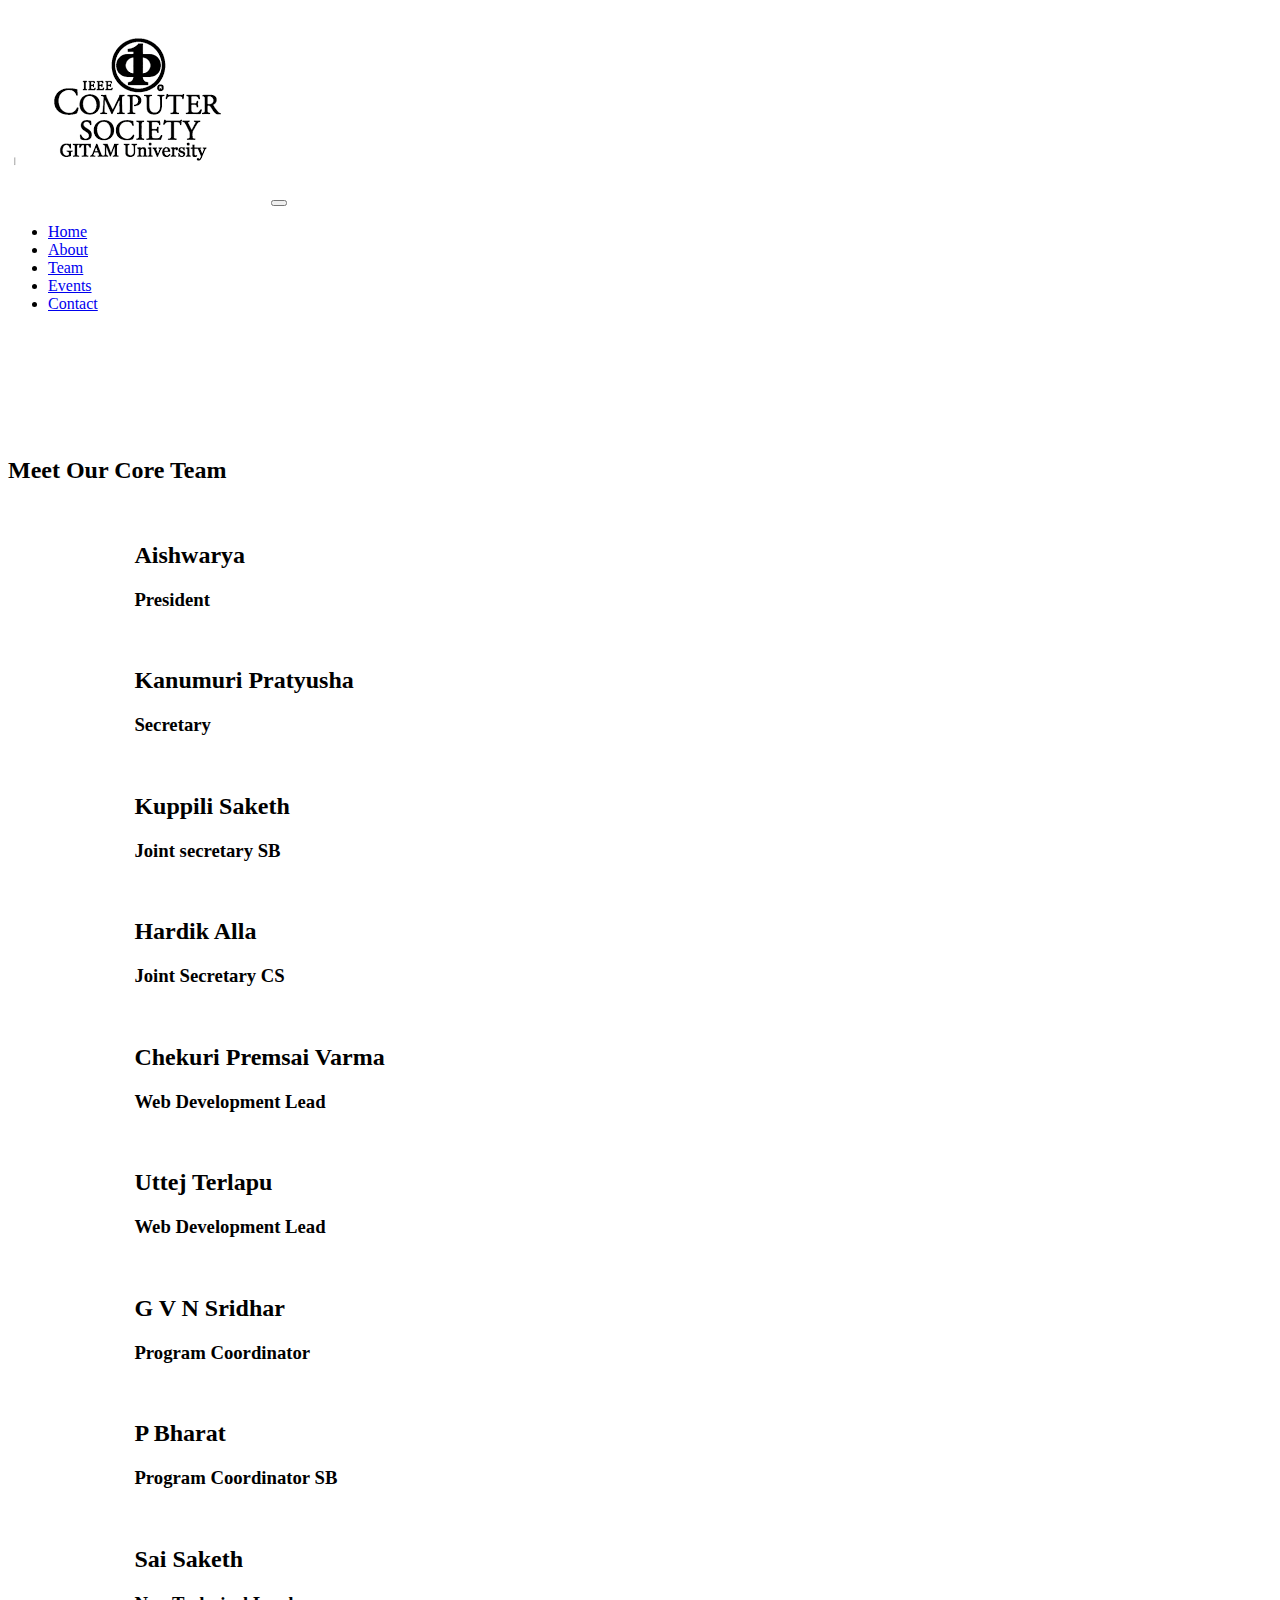
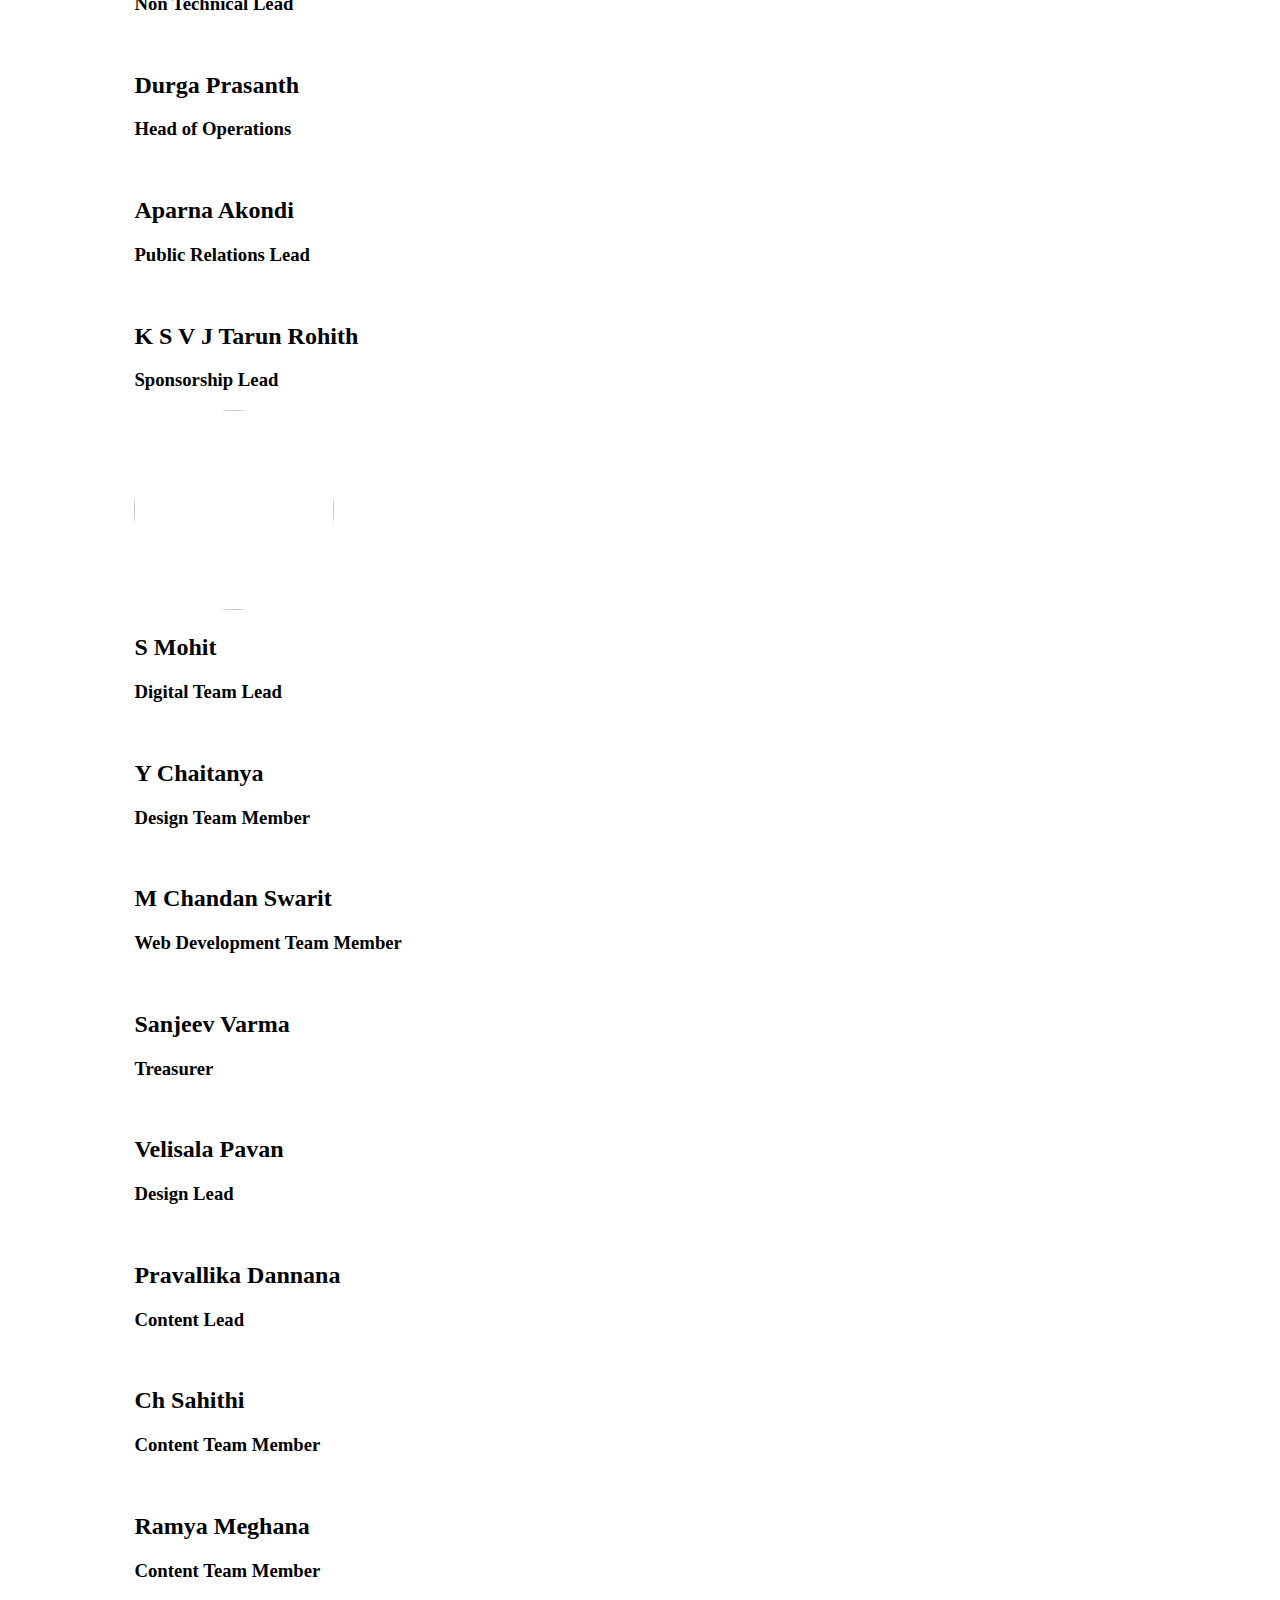
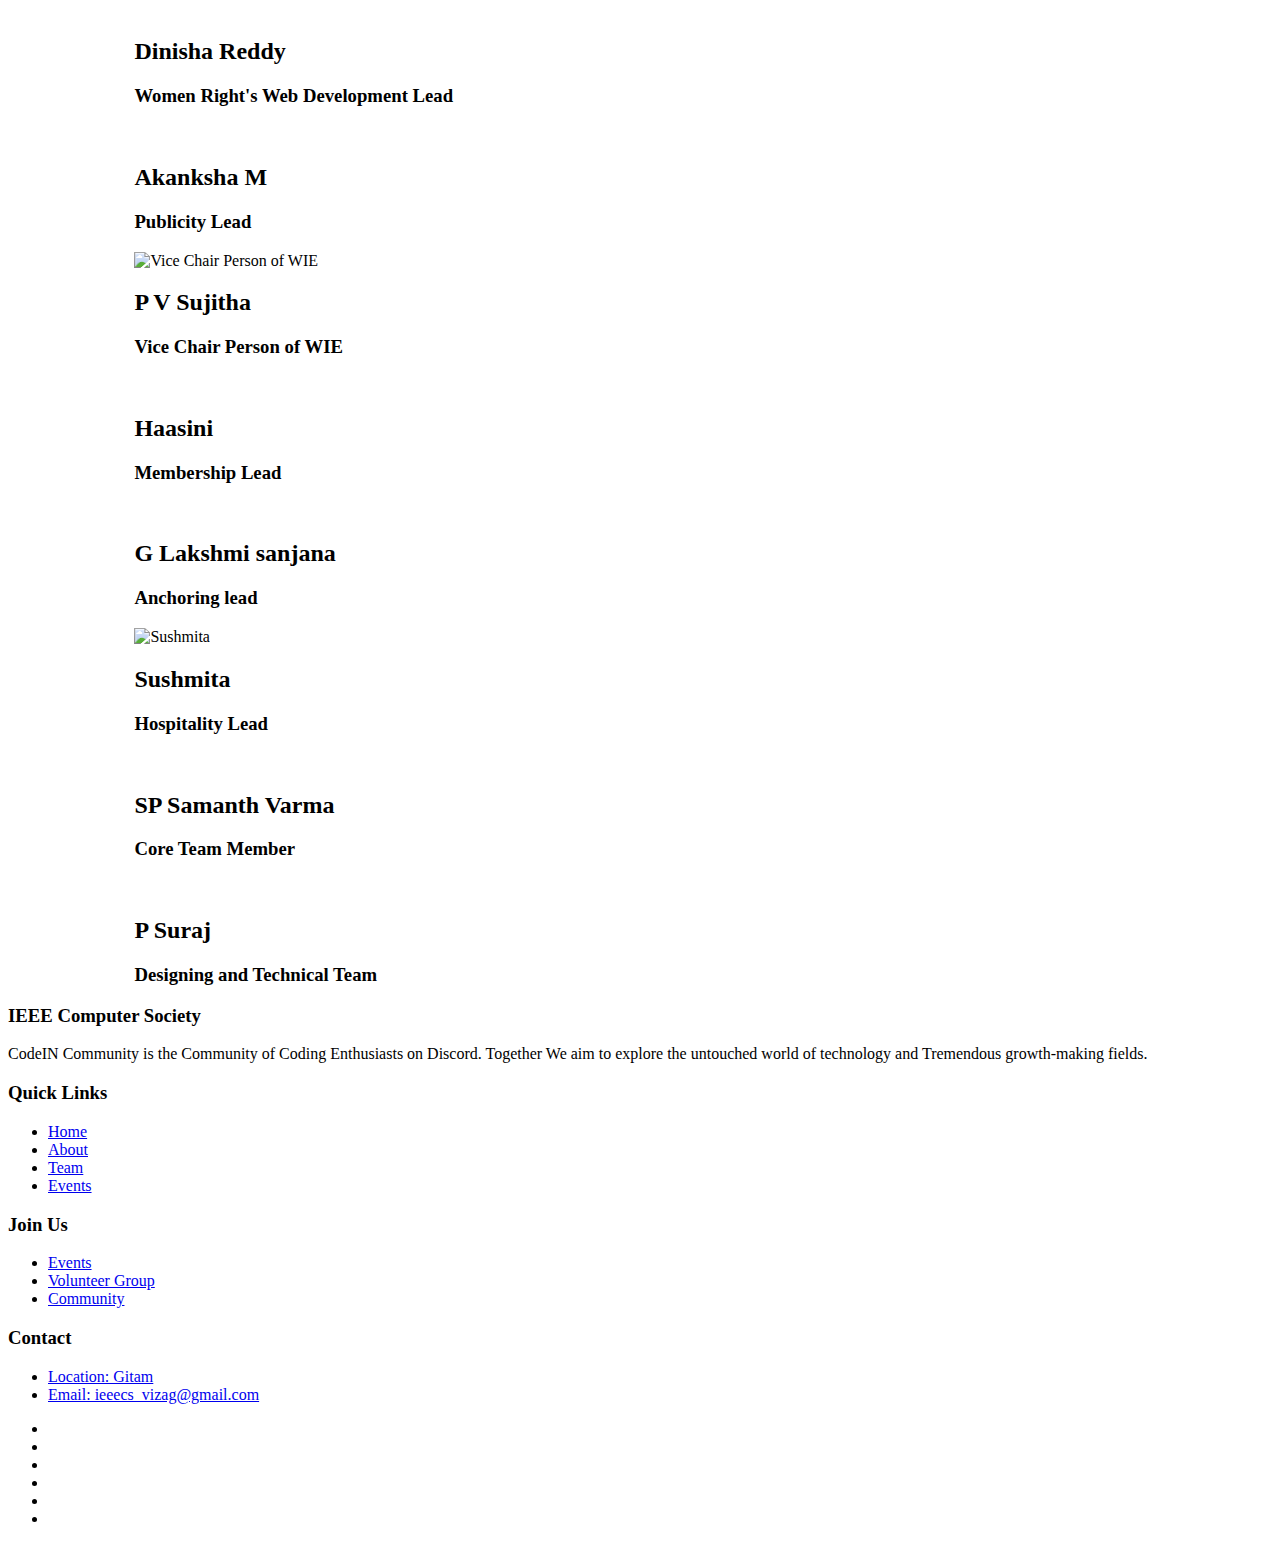
==== teamMembers.html @ 35f14ba1 "added link and edit" ====
<!DOCTYPE html>
<html lang="en">
  
     <style>.TshirtW {
  width: 35%;
  height: auto;
  max-width:150px;
  
  
       }</style>
       <style>.VoucherW {
        width: 50%;
        height: auto;
        max-width:150px;
        
             }</style>
<head>
    
    <meta charset="UTF-8">
    <meta http-equiv="X-UA-Compatible" content="IE=edge">
    <meta name="viewport" content="width=device-width, initial-scale=1.0">
    <meta name="description" content="Core Team Members of CodeIN Community">
    <title>IEEE Core Team</title>
    
	<!-- open graph image for all social media -->
	<meta property="og:image" itemprop="image" content="https://codeincommunity.com/assets/img/social-og.jpg">
	<meta property="og:image:width" content="800" />
	<meta property="og:image:height" content="420" />
	<!-- open graph image for all social media -->

   <!-- Bootstrap CSS -->
  <link rel="stylesheet" href="assets/css/bootstrap.min.css">
  <!-- Icon -->
  <link rel="stylesheet" href="https://cdnjs.cloudflare.com/ajax/libs/font-awesome/6.0.0-beta2/css/all.min.css"
    integrity="sha512-YWzhKL2whUzgiheMoBFwW8CKV4qpHQAEuvilg9FAn5VJUDwKZZxkJNuGM4XkWuk94WCrrwslk8yWNGmY1EduTA=="
    crossorigin="anonymous" referrerpolicy="no-referrer" />
  <link rel="stylesheet" href="assets/fonts/line-icons.css">
  <!-- Owl carousel -->
  <link rel="stylesheet" href="assets/css/owl.carousel.min.css">
  <link rel="stylesheet" href="assets/css/owl.theme.css">

  <!--Swiper JS-->
  <link rel="stylesheet" href="https://unpkg.com/swiper@7/swiper-bundle.min.css" />
  <link rel="stylesheet" href="assets/css/swipper.css">
  <!-- Animate -->
  <link rel="stylesheet" href="assets/css/animate.css">
    <!--blog css  -->
   <link rel="stylesheet" href="assets/css/blog.css">
   <!-- Responsive Style -->
  <link rel="stylesheet" href="assets/css/responsive.css">
  <link rel="shortcut icon" href="./assets/img/logo.png" type="image/x-png">

  <!-- counter imports -->
  <script src="assets/js/jquery-min.js"></script>
  <script src="https://cdnjs.cloudflare.com/ajax/libs/waypoints/4.0.1/jquery.waypoints.min.js"></script>
  <script src="https://cdnjs.cloudflare.com/ajax/libs/Counter-Up/1.0.0/jquery.counterup.min.js"></script>
  <!-- counter imports end-->
    <link rel="stylesheet" href="./CSS/styles.css">   <!--This would preload CSS Classes--> <!--By doing this we can call these CSS classes in other html files too-->


  </head>
<!-- CSS only -->
<link href="https://cdn.jsdelivr.net/npm/bootstrap@5.1.3/dist/css/bootstrap.min.css" rel="stylesheet" integrity="sha384-1BmE4kWBq78iYhFldvKuhfTAU6auU8tT94WrHftjDbrCEXSU1oBoqyl2QvZ6jIW3" crossorigin="anonymous">
<link rel="preconnect" href="https://fonts.googleapis.com">
<link rel="preconnect" href="https://fonts.gstatic.com" crossorigin>
<link href="https://fonts.googleapis.com/css2?family=Oswald:wght@300;600&display=swap" rel="stylesheet">


<!-- Main Style -->
  <link rel="stylesheet" href="assets/css/main.css">
 

<body>
    
            <!-- Header Area wrapper Starts -->
  <header id="header-wrap">
    <!-- Navbar Start -->
    <nav class="navbar navbar-expand-md bg-inverse fixed-top scrolling-navbar">
      <div class="container">
        <!-- Brand and toggle get grouped for better mobile display -->
        <a href="index.html" class="navbar-brand"> <img src="[data-uri]" class="logo img-fluid " alt=""></a>
        <button class="navbar-toggler" type="button" data-toggle="collapse" data-target="#navbarCollapse"
          aria-controls="navbarCollapse" aria-expanded="false" aria-label="Toggle navigation">
          <i class="lni-menu"></i>
        </button>
        <div class="collapse navbar-collapse" id="navbarCollapse">
          <ul class="navbar-nav mr-auto w-100 justify-content-end clearfix">
            <li class="nav-item ">
              <a class="nav-link" href="./index.html#hero-area">
                Home
              </a>
            </li>
            <li class="nav-item">
              <a class="nav-link" href="./index.html#about">
                About
              </a>
            </li>
            <li class="nav-item">
              <a class="nav-link" href="./index.html#testimonials">
                Team
              </a>
            </li>
            <li class="nav-item">
              <a class="nav-link" href="./index.html#events">
                Events
              </a>
            </li>

            <li class="nav-item">
              <a class="nav-link" href="#contact">
                Contact
              </a>
            </li>
          </ul>
        </div>
      </div>
    </nav>
    <!-- Navbar End -->
      
      
        </header>
        <!-- Header Area wrapper End -->



        <br><br><br>
        <br><br><br>



  
  <!-- commenting the old home button -->
  <!-- <a href="./index.html"><button type="button" class="btn pmd-btn-fab btn-danger pmd-ripple-effect pmd-btn-raised"><i class="material-icons pmd-sm"></i>Home</button></a> -->


  <!------------All team members  list------------------------------------------------------------------------------------------------->


		<div class="section-header text-center" data-aos="fade-up" data-aos-duration="1500">
			<h2 class="section-title wow fadeInDown" data-wow-delay="0.3s">Meet Our Core Team</h2>
			<div class="w shape wow fadeInDown" data-wow-delay="0.3s"></div>
		</div>

		<div class="container-fluid" data-aos="fade-up" data-aos-duration="1500">
      <div class="row" style="width:80%; margin:0 auto;">
		<div class="testimonial-item col-lg-3 col-md-4 col-sm-12"><!--Aishwarya-->
			<div class="img-thumb">
				<img src="https://i.ibb.co/7J8Gw51/DSC-2716.jpg" class="lazyload" alt="">
			</div>
			<div class="info">
				<h2 class="text_dark">Aishwarya</h2>
				<h3>President</h3>
			</div>
			<div class="media-icons">
				<a href="https://instagram.com/aishwarya._.mudunuru?igshid=MzRlODBiNWFlZA==" target="_blank"><i class="fab fa-instagram"></i></a>
			</div>
		</div>
		<div class="testimonial-item col-lg-3 col-md-4 col-sm-12"><!--Kanumuri Pratyusha-->
			<div class="img-thumb">
				<img src="https://i.ibb.co/z5jR9fJ/DSC-2528.jpg" class = "lazyload" alt="">
			</div>
			<div class="info">
				<h2 class="text_dark">Kanumuri Pratyusha</h2>
				<h3>Secretary</h3>
			</div>

			<div class="media-icons">
				<a href="https://instagram.com/prathyu__varma__" target="_blank"><i
						class="fab fa-instagram""></i></a>
			</div>
		</div>
		<div class="testimonial-item col-lg-3 col-md-4 col-sm-12"><!--Kuppili Saketh-->
			<div class="img-thumb">
				<img src="https://i.ibb.co/w6bmfcN/DSC-2689.jpg" class="lazyload" alt="">
			</div>
			<div class="info">
				<h2 class="text_dark">Kuppili Saketh</h2>
				<h3>Joint secretary SB
				</h3>
			</div>
			<div class="media-icons">
				<a href="https://www.instagram.com/saketh_2612/?utm_source=qr&igshid=MzNlNGNkZWQ4Mg%3D%3D" target="_blank"><i class="fab fa-instagram""></i></a>
			</div>
		</div>
		<div class="testimonial-item col-lg-3 col-md-4 col-sm-12"><!--Hardik Alla-->
			<div class="img-thumb">
				<img src="https://i.ibb.co/h2rc0SN/DSC-2583.jpg" class="lazyload" alt="">
			</div>
			<div class="info">
				<h2 class="text_dark">Hardik Alla</h2>
				<h3>Joint Secretary CS</h3>
			</div>
			<div class="media-icons">
				<a href="#" target="_blank"><i class="fab fa-instagram"></i></a>
			</div>
		</div>
		<div class="testimonial-item col-lg-3 col-md-4 col-sm-12"><!--Chekuri Premsai Varma-->
			<div class="img-thumb">
				<img src="https://i.ibb.co/DQ7Db9s/DSC-2652.jpg" class="lazyload" alt="">
			</div>
			<div class="info">
				<h2 class="text_dark">Chekuri Premsai Varma</h2>
				<h3>Web Development Lead</h3>
			</div>
			<div class="media-icons">
				<a href="https://www.instagram.com/premsaivarma_2004/" target="_blank"><i class="fab fa-instagram"></i></a>
			</div>
		</div>
		<div class="testimonial-item col-lg-3 col-md-4 col-sm-12"><!--Uttej Terlapu-->
			<div class="img-thumb">
				<img src="https://i.ibb.co/7RPkVZn/DSC-2629.jpg" class="lazyload" alt="">
			</div>
			<div class="info">
				<h2 class="text_dark">Uttej Terlapu</h2>
				<h3>Web Development Lead</h3>
			</div>
			<div class="media-icons">
				<a href="https://www.instagram.com/uttej.unique/" target="_blank"><i class="fab fa-instagram"></i></a>
			</div>

		</div>
		<div class="testimonial-item col-lg-3 col-md-4 col-sm-12"><!--G V N Sridhar-->
			<div class="img-thumb">
				<img src="https://i.ibb.co/txMjM87/DSC-2610.jpg" class="lazyload" alt="">	
			</div>
			<div class="info">
				<h2 class="text_dark">G V N Sridhar</h2>
				<h3>Program Coordinator</h3>
			</div>
			<div class="media-icons">
				<a href="https://instagram.com/_sridhar_06?igshid=MmU2YjMzNjRlOQ=="
					target="_blank"><i class="fab fa-instagram"></i></a>
			</div>
		</div>
		<div class="testimonial-item col-lg-3 col-md-4 col-sm-12"><!--P Bharat-->
			<div class="img-thumb">
				<img src="https://i.ibb.co/BKmy6vk/DSC-2640.jpg " class="lazyload" alt="">
			</div>
			<div class="info">
				<h2 class="text_dark">P Bharat</h2>
				<h3>Program Coordinator SB</h3>
			</div>
			<div class="media-icons">
				<a href="https://instagram.com/bharat_pusuluru"" target="_blank"><i class="fab fa-instagram"></i></a>
			</div>
		</div>
		<div class="testimonial-item col-lg-3 col-md-4 col-sm-12"><!--Sai Saketh-->
			<div class="img-thumb">
				<img src="https://i.ibb.co/thbLCQz/DSC-2596.jpg" class="lazyload"
					alt="">
			</div>
			<div class="info">
				<h2 class="text_dark">Sai Saketh</h2>
				<h3>Non Technical Lead</h3>
			</div>
			<div class="media-icons">
				<a href="https://www.instagram.com/saketh._03/"
					target="_blank"><i class="fab fa-instagram"></i></a>
			</div>
		</div>
		<div class="testimonial-item col-lg-3 col-md-4 col-sm-12"><!--Durga Prasanth-->
			<div class="img-thumb">
				<img src="https://i.ibb.co/LtYFQPF/DSC-2643.jpg" class="lazyload" alt="">
			</div>
			<div class="info">
				<h2 class="text_dark">Durga Prasanth</h2>
				<h3>Head of Operations</h3>
			</div>
			<div class="media-icons">
				<a href="https://instagram.com/music_by_prashanth?igshid=OGQ5ZDc2ODk2ZA==" target="_blank">
					<i class="fab fa-instagram"></i></a>
			</div>
		</div>
		<div class="testimonial-item col-lg-3 col-md-4 col-sm-12"><!--Aparna Akondi-->
			<div class="img-thumb">
				<img src="https://i.ibb.co/tHkcfV5/DSC-2562.jpg" class="lazyload" alt="">
			</div>
			<div class="info">
				<h2 class="text_dark">Aparna Akondi</h2>
				<h3>Public Relations Lead</h3>
			</div>
			<div class="media-icons">
				<a href="https://instagram.com/aparna_akondi.18?utm_source=qr&igshid=ZDc4ODBmNjlmNQ%3D%3Dh" target="_blank"><i class="fab fa-instagram"></i></a>
			</div>
		</div>
		<div class="testimonial-item col-lg-3 col-md-4 col-sm-12"><!--K S V J Tarun Rohith-->
			<div class="img-thumb">
				<img src="https://i.ibb.co/CvtHrFm/DSC-2544.jpg" class="lazyload"
					alt="">
			</div>
			<div class="info">
				<h2 class="text_dark">K S V J Tarun Rohith</h2>
				<h3>Sponsorship Lead</h3>
			</div>

			<div class="media-icons">
				<a href="https://www.instagram.com/tarunrohith/"
					target="_blank"><i class="fab fa-instagram"></i></a>
			</div>
		</div>
		<div class="testimonial-item col-lg-3 col-md-4 col-sm-12">
			<div class="img-thumb">
				<img src="https://i.ibb.co/Tmh4Zxb/Face-App-1689338599433-01-01.jpg" style="height: 200px; width: 200px; border-radius: 50%;;" class="lazyload" alt="">
			</div>
			<div class="info">
				<h2 class="text_dark">S Mohit</h2>
				<h3>Digital Team Lead</h3>
			</div>

			<div class="media-icons">
				<a href=https://instagram.com/mohitsaladi?utm_source=qr&igshid=MzNlNGNkZWQ4Mg%3D%3D"
					target="_blank"><i class="fab fa-instagram"></i></a>
			</div>
		</div>
		<div class="testimonial-item col-lg-3 col-md-4 col-sm-12">
			<div class="img-thumb">
				<img src="https://i.ibb.co/M1RW7hH/DSC-2603.jpg" class="lazyload"
					alt="">
			</div>
			<div class="info">
				<h2 class="text_dark">Y Chaitanya</h2>
				<h3>Design Team Member</h3>
			</div>

			<div class="media-icons">
				<a href="https://instagram.com/_chaitanya__06?utm_source=qr&igshid=MzNlNGNkZWQ4Mg%3D%3D"
					target="_blank"><i class="fab fa-instagram"></i></a>
			</div>
		</div>
		<div class="testimonial-item col-lg-3 col-md-4 col-sm-12">
			<div class="img-thumb">
				<img src="https://i.ibb.co/X8D83WD/DSC-2521.jpg" class="lazyload"
					alt="">
			</div>
			<div class="info">
				<h2 class="text_dark">M Chandan Swarit</h2>
				<h3>Web Development Team Member</h3>
			</div>

			<div class="media-icons">
				<a href="https://instagram.com/chandan._.swarit?utm_source=qr&igshid=MzNlNGNkZWQ4Mg%3D%3D"
					target="_blank"><i class="fab fa-instagram"></i></a>
			</div>
		</div>
		<div class="testimonial-item col-lg-3 col-md-4 col-sm-12">
			<div class="img-thumb">
				<img src="https://i.ibb.co/cgDCgYH/DSC-2623.jpg" class="lazyload"
					alt="">
			</div>
			<div class="info">
				<h2 class="text_dark">Sanjeev Varma</h2>
				<h3>Treasurer</h3>
			</div>

			<div class="media-icons">
				<a href="#"
					target="_blank"><i class="fab fa-instagram"></i></a>
			</div>
		</div>
		<div class="testimonial-item col-lg-3 col-md-4 col-sm-12">
			<div class="img-thumb">
				<img src="https://i.ibb.co/LnyfChL/DSC-2695.jpg" class="lazyload"
					alt="">
			</div>
			<div class="info">
				<h2 class="text_dark">Velisala Pavan</h2>
				<h3>Design Lead</h3>
			</div>

			<div class="media-icons">
				<a href="https://www.instagram.com/velisala.04/"
					target="_blank"><i class="fab fa-instagram"></i></a>
			</div>
		</div>
		<div class="testimonial-item col-lg-3 col-md-4 col-sm-12">
			<div class="img-thumb">
				<img src="https://i.ibb.co/m553CHP/DSC-2579.jpg" class="lazyload"
					alt="">
			</div>
			<div class="info">
				<h2 class="text_dark">Pravallika Dannana</h2>
				<h3>Content Lead</h3>
			</div>

			<div class="media-icons">
				<a href="https://instagram.com/pravallika_dannana?utm_source=qr&igshid=MzNlNGNkZWQ4Mg%3D%3D"
					target="_blank"><i class="fab fa-instagram"></i></a>
			</div>

		</div>
		<div class="testimonial-item col-lg-3 col-md-4 col-sm-12">
			<div class="img-thumb">
				<img src="https://i.ibb.co/WzHvpGM/DSC-2572.jpg" class="lazyload"
					alt="">
			</div>
			<div class="info">
				<h2 class="text_dark">Ch Sahithi</h2>
				<h3>Content Team Member</h3>
			</div>

			<div class="media-icons">
				<a href=https://instagram.com/sahithii.02?utm_source=qr&igshid=MzNlNGNkZWQ4Mg%3D%3D"
					target="_blank"><i class="fab fa-instagram"></i></a>
			</div>
		</div>
		<div class="testimonial-item col-lg-3 col-md-4 col-sm-12">
			<div class="img-thumb">
				<img src="https://i.ibb.co/zNGDfx8/DSC-2651.jpg" class="lazyload"
					alt="">
			</div>
			<div class="info">
				<h2 class="text_dark">Ramya Meghana</h2>
				<h3>Content Team Member</h3>
			</div>

			<div class="media-icons">
				<a href="https://instagram.com/meghana_mag2i?igshid=NjIwNzIyMDk2Mg=="
					target="_blank"><i class="fab fa-instagram"></i></a>
			</div>

		</div>
		<div class="testimonial-item col-lg-3 col-md-4 col-sm-12">
			<div class="img-thumb">
				<img src="https://i.ibb.co/WxyZZG1/DSC-2617.jpg" class="lazyload"
					alt="">
			</div>
			<div class="info">
				<h2 class="text_dark">Dinisha Reddy</h2>
				<h3>Women Right's Web Development Lead</h3>
			</div>

			<div class="media-icons">
				<a href="#"
					target="_blank"><i class="fab fa-instagram"></i></a>
			</div>
		</div>
		<div class="testimonial-item col-lg-3 col-md-4 col-sm-12">
			<div class="img-thumb">
				<img src="https://i.ibb.co/jzVdBK6/DSC-2704.jpg" class="lazyload"
					alt="">
			</div>
			<div class="info">
				<h2 class="text_dark">Akanksha M</h2>
				<h3>Publicity Lead</h3>
			</div>

			<div class="media-icons">
				<a href="#"
					target="_blank"><i class="fab fa-instagram"></i></a>
			</div>

		</div>
		<div class="testimonial-item col-lg-3 col-md-4 col-sm-12">
			<div class="img-thumb">
				<img src="#" class="lazyload"
					alt="Vice Chair Person of WIE">
			</div>
			<div class="info">
				<h2 class="text_dark">P V Sujitha</h2>
				<h3>Vice Chair Person of WIE</h3>
			</div>

			<div class="media-icons">
				<a href="https://instagram.com/sujii__reddy?igshid=MzRlODBiNWFlZA=="
					target="_blank"><i class="fab fa-instagram"></i></a>
			</div>
		</div>
		<div class="testimonial-item col-lg-3 col-md-4 col-sm-12">
			<div class="img-thumb">
				<img src="https://i.ibb.co/VHJNVLX/DSC-2557.jpg" class="lazyload"
					alt="">
			</div>
			<div class="info">
				<h2 class="text_dark">Haasini</h2>
				<h3>Membership Lead</h3>
			</div>

			<div class="media-icons">
				<a href="https://instagram.com/haasini_3003?utm_source=qr&igshid=MzNlNGNkZWQ4Mg%3D%3D"
					target="_blank"><i class="fab fa-instagram"></i></a>
			</div>
		</div>
		<div class="testimonial-item col-lg-3 col-md-4 col-sm-12">
			<div class="img-thumb">
				<img src="https://i.ibb.co/Qnhjhf1/DSC-2546.jpg" class="lazyload"
					alt="">
			</div>
			<div class="info">
				<h2 class="text_dark">G Lakshmi sanjana</h2>
				<h3>Anchoring lead</h3>
			</div>

			<div class="media-icons">
				<a href="https://instagram.com/lakshmisanjana_gorantla?utm_source=qr&igshid=MzNlNGNkZWQ4Mg%3D%3D"
					target="_blank"><i class="fab fa-instagram"></i></a>
			</div>
		</div>
		<div class="testimonial-item col-lg-3 col-md-4 col-sm-12">
			<div class="img-thumb">
				<img src="#" class="lazyload"
					alt="Sushmita">
			</div>
			<div class="info">
				<h2 class="text_dark">Sushmita</h2>
				<h3>Hospitality Lead</h3>
			</div>

			<div class="media-icons">
				<a href=https://instagram.com/the_dokkari?utm_source=qr&igshid=ZDc4ODBmNjlmNQ%3D%3D"
					target="_blank"><i class="fab fa-instagram"></i></a>
			</div>
		</div>
		<div class="testimonial-item col-lg-3 col-md-4 col-sm-12">
			<div class="img-thumb">
				<img src="https://i.ibb.co/wK4yGBS/DSC-2700.jpg" class="lazyload"
					alt="">
			</div>
			<div class="info">
				<h2 class="text_dark">SP Samanth Varma</h2>
				<h3>Core Team Member</h3>
			</div>

			<div class="media-icons">
				<a href="https://instagram.com/samanth_varma_143?igshid=NjIwNzIyMDk2Mg=="
					target="_blank"><i class="fab fa-instagram"></i></a>
			</div>
		</div>								
		<div class="testimonial-item col-lg-3 col-md-4 col-sm-12">
			<div class="img-thumb">
				<img src="https://i.ibb.co/VjNNZY3/DSC-2512.jpg" class="lazyload"
					alt="">
			</div>
			<div class="info">
				<h2 class="text_dark">P Suraj</h2>
				<h3>Designing and Technical Team</h3>
			</div>

			<div class="media-icons">
				<a href="https://instagram.com/mr.surajpragallapati?igshid=MjEwN2IyYWYwYw=="
					target="_blank"><i class="fab fa-instagram"></i></a>
			</div>
		</div>
		<!--------------->
    </div>            
</div>





  <!-- Live Chat added -->
  <!--Start of Tawk.to Script-->
  <script type="text/javascript">
    var Tawk_API = Tawk_API || {}, Tawk_LoadStart = new Date();
    (function () {
      var s1 = document.createElement("script"), s0 = document.getElementsByTagName("script")[0];
      s1.async = true;
      s1.src = 'https://embed.tawk.to/615f64df157d100a41ab54f3/1fhea43dh';
      s1.charset = 'UTF-8';
      s1.setAttribute('crossorigin', '*');
      s0.parentNode.insertBefore(s1, s0);
    })();
  </script>
  <!--End of Tawk.to Script-->



      <!-- Footer Section Start -->
	  <footer id="footer" class="footer-area section-padding">
		<div class="container">
			<div class="container">
				<div class="row">
					<div class="col-lg-3 col-md-6 col-sm-12 col-xs-12">
						<div class="widget">
							<h3 class="footer-logo">IEEE Computer Society</h3>
							<div class="textwidget">
								<p>CodeIN Community is the Community of Coding Enthusiasts on Discord. Together We aim
									to explore the
									untouched world of technology and Tremendous growth-making fields.</p>
							</div>

						</div>
					</div>
					<div class="col-lg-3 col-md-6 col-sm-12 col-xs-12">
						<h3 class="footer-titel">Quick Links</h3>
						<ul class="footer-link">
							<li><a href="#hero-area">Home</a></li>
							<li><a href="#about">About</a></li>
							<li><a href="#testimonials">Team</a></li>
							<li><a href="#events">Events</a></li>
						</ul>
					</div>
					<div class="col-lg-2 col-md-6 col-sm-12 col-xs-12">
						<h3 class="footer-titel">Join Us</h3>
						<ul class="footer-link">
							<li><a href="#events">Events</a></li>
							<!-- <li><a href="#">Hackathons</a></li> -->
							<!-- <li><a href="#">Open Source</a></li> -->
							<li><a
									href="https://docs.google.com/forms/d/e/1FAIpQLScKGzCBBaMDjzp9zgkAtqv0RDwAitR1RJouePcL_DP7Ds3VNQ/viewform" target="_blank">Volunteer
									Group</a></li>
							<li><a href="https://codeincommunity.bio.link/">Community</a></li>
						</ul>
					</div>
					

						<h3 class="contact-footer mt-5">Contact</h3>
						<ul class="address">
							<li>
								<a
									href="https://www.google.com/maps/place/Asansol,+West+Bengal/@23.6834541,86.8541898,11z/data=!3m1!4b1!4m5!3m4!1s0x39f71f0ea1022529:0xf888f7e7fd11cefe!8m2!3d23.6888636!4d86.9660638"><i
										class="fas fa-map-marked-alt"></i> Location: Gitam</a>
							</li>
							<li>
								<a href="mailto:codeincommunity@gmail.com"><i class="fas fa-envelope"></i> Email:
									ieeecs_vizag@gmail.com</a>
							</li>
						</ul>
					</div>					
				</div>
			</div>
		</div>
		<ul class="socials">
			<li>
				<a class="linkedin" href="https://www.linkedin.com/company/codein-community/mycompany/"
					target="_blank">
					<i class="fab fa-instagram" style="color: rgb(10,102,194);" onmouseover="this.style.color='white'" onmouseout="this.style.color='#0A66C2'"></i></a>
			</li>
			<li>
				<a class="discord" href=" https://discord.com/invite/sqFRzrj7f3" target="_blank"><i
						class="fab fa-discord" style="color:#7289d9;" onmouseover="this.style.color='white'" 
						onmouseout="this.style.color='#7289d9'"></i></a>
			</li>
			<li>
				<a class="telegram" href="https://t.me/CodeINCommunity" target="_blank"><i class="fab fa-telegram" style="color:#0088cc;"  onmouseover="this.style.color='white'"
					onmouseout="this.style.color='#0088cc'"></i></a>
			</li>
			<li>
				<a class="github" href="https://github.com/SauravMukherjee44/CodeIN-Community-Website"
					target="_blank"><i class="fab fa-github" style="color:#171515;"  onmouseover="this.style.color='white'"
					onmouseout="this.style.color='#171515'"></i></a>
			</li>
			<li>
				<a class="youtube" href="https://www.youtube.com/channel/UCjzAiV0IpFJ45UgnHnc_4ug" target="_blank"><i
						class="fab fa-youtube" style="color:#FF0000;"  onmouseover="this.style.color='white'"
						onmouseout="this.style.color='#FF0000'"></i></a>
			</li>
			<li>
				<a class="twitter" href="https://twitter.com/CodeinCommunity" target="_blank"><i
						class="fab fa-twitter" style="color: #1DA1F2";  onmouseover="this.style.color='white'"
						onmouseout="this.style.color='#1DA1F2'"></i></a>
			</li>
		</ul>
		</div>
		<div id="copyright">
			<div class="container">
				<div class="row">
					<div class="col-md-12">
						<div class="copyright-content">
						</div>
					</div>
				</div>
			</div>
		</div>
	</footer>
  <!-- Footer Section End -->





 <!-- Go to Top Link -->
 <a href="#" class="back-to-top">
  <i class="lni-arrow-up"></i>
</a>

<!-- Preloader -->
<div id="preloader">
  <div class="loader" id="loader-1"></div>
</div>
<!-- End Preloader -->


<!-- emailjs cdn -->
<script type="text/javascript" src="https://cdn.jsdelivr.net/npm/emailjs-com@3/dist/email.min.js"></script>
<!-- emailjs cdn -->

<!-- jQuery first, then Popper.js, then Bootstrap JS -->
<script src="assets/js/popper.min.js"></script>
<script src="assets/js/bootstrap.min.js"></script>
<script src="assets/js/owl.carousel.min.js"></script>
<script src="assets/js/wow.js"></script>
<script src="assets/js/jquery.nav.js"></script>
<script src="assets/js/scrolling-nav.js"></script>
<script src="assets/js/jquery.easing.min.js"></script>
<script src="assets/js/main.js"></script>
<script src="assets/js/form-validator.min.js"></script>
<script src="assets/js/contact-form-script.min.js"></script>

<!--Swiper JS-->
<script src="https://unpkg.com/swiper@7/swiper-bundle.min.js"></script>
<script src="assets/js/swipper.js"></script>



</body>
</html>
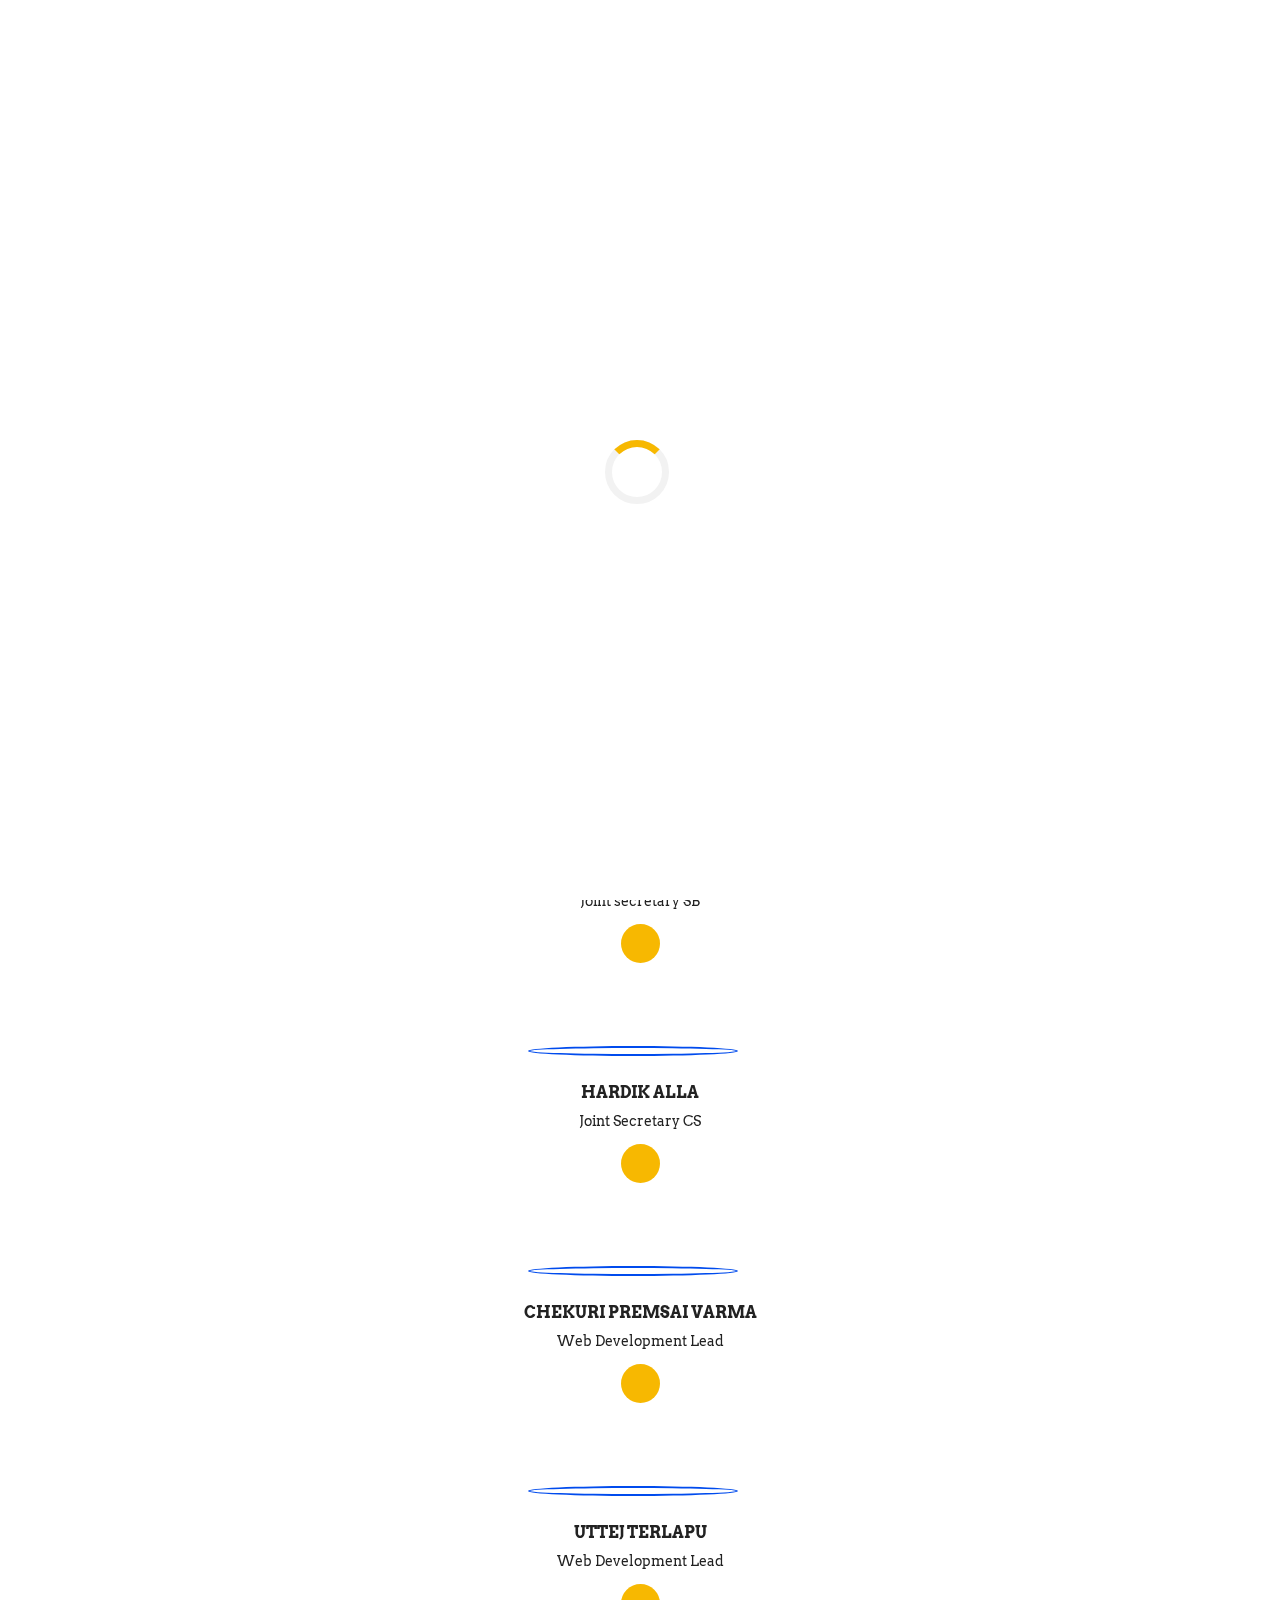
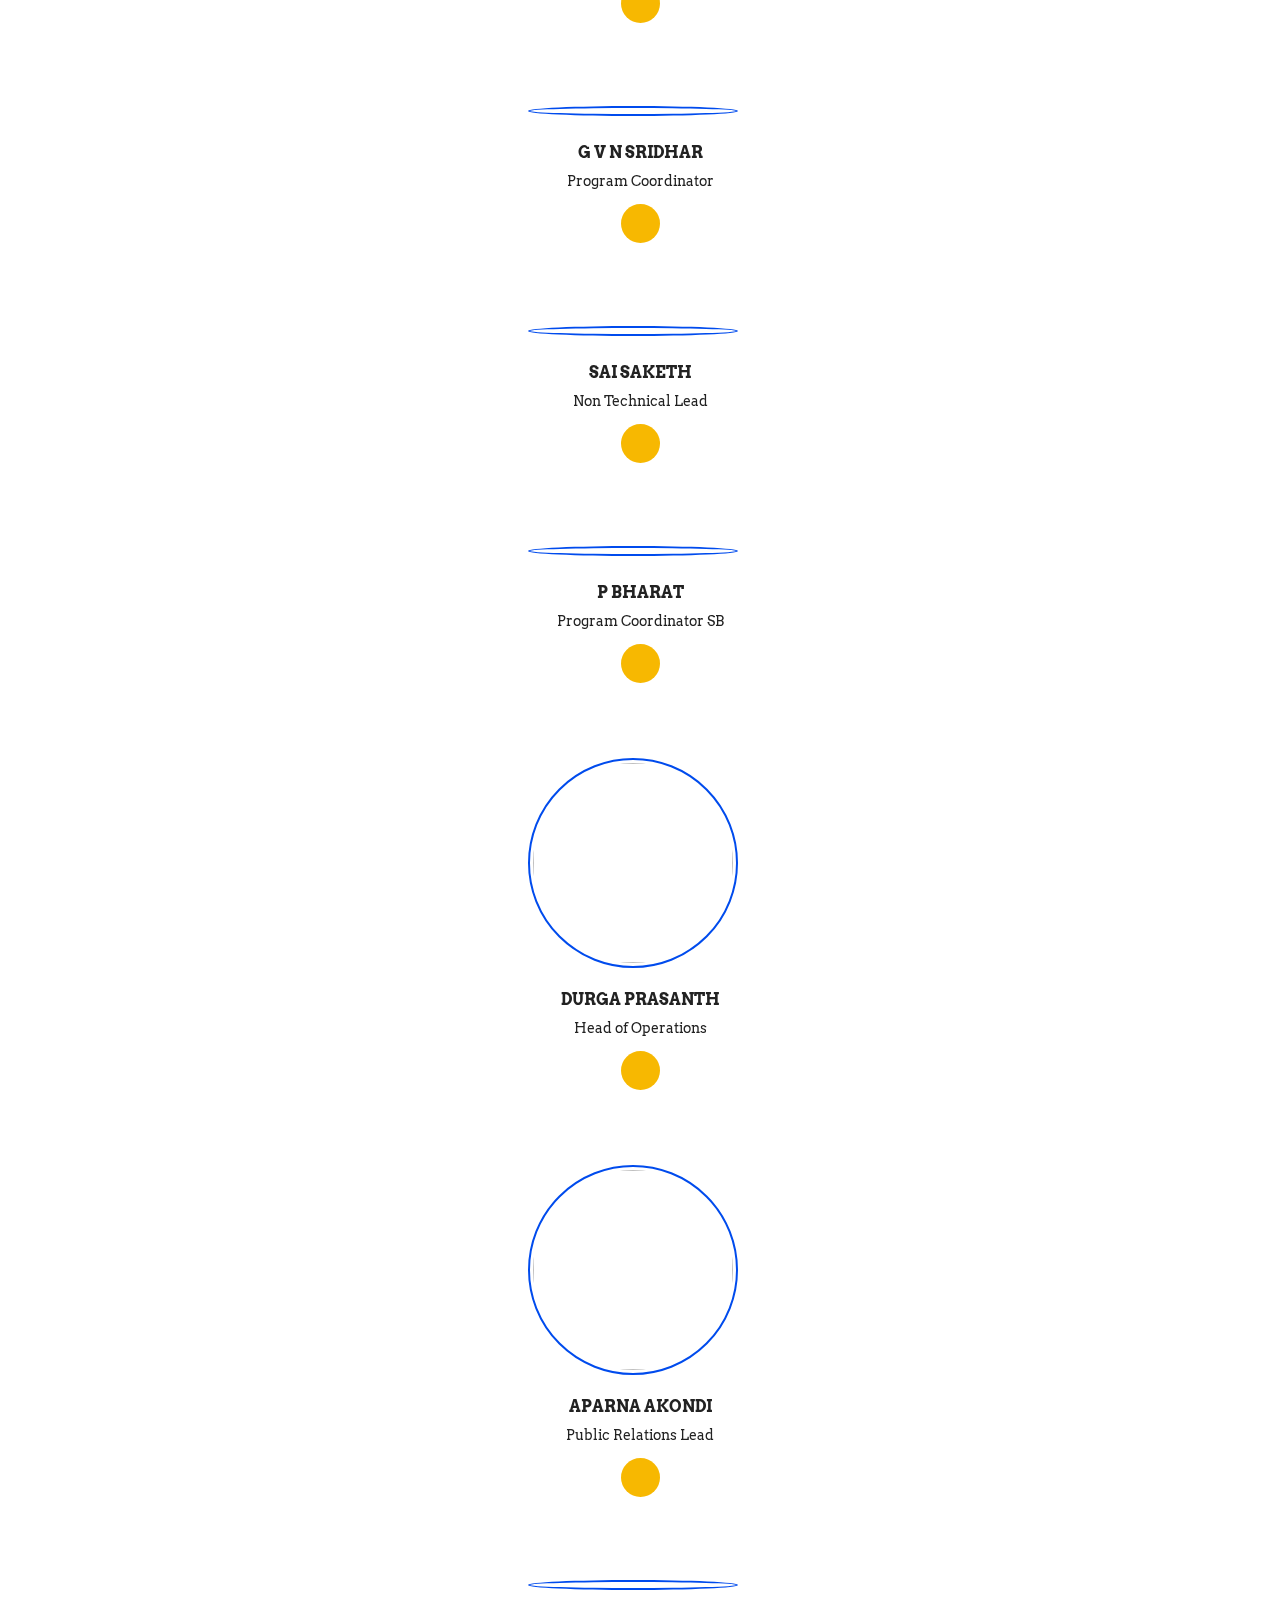
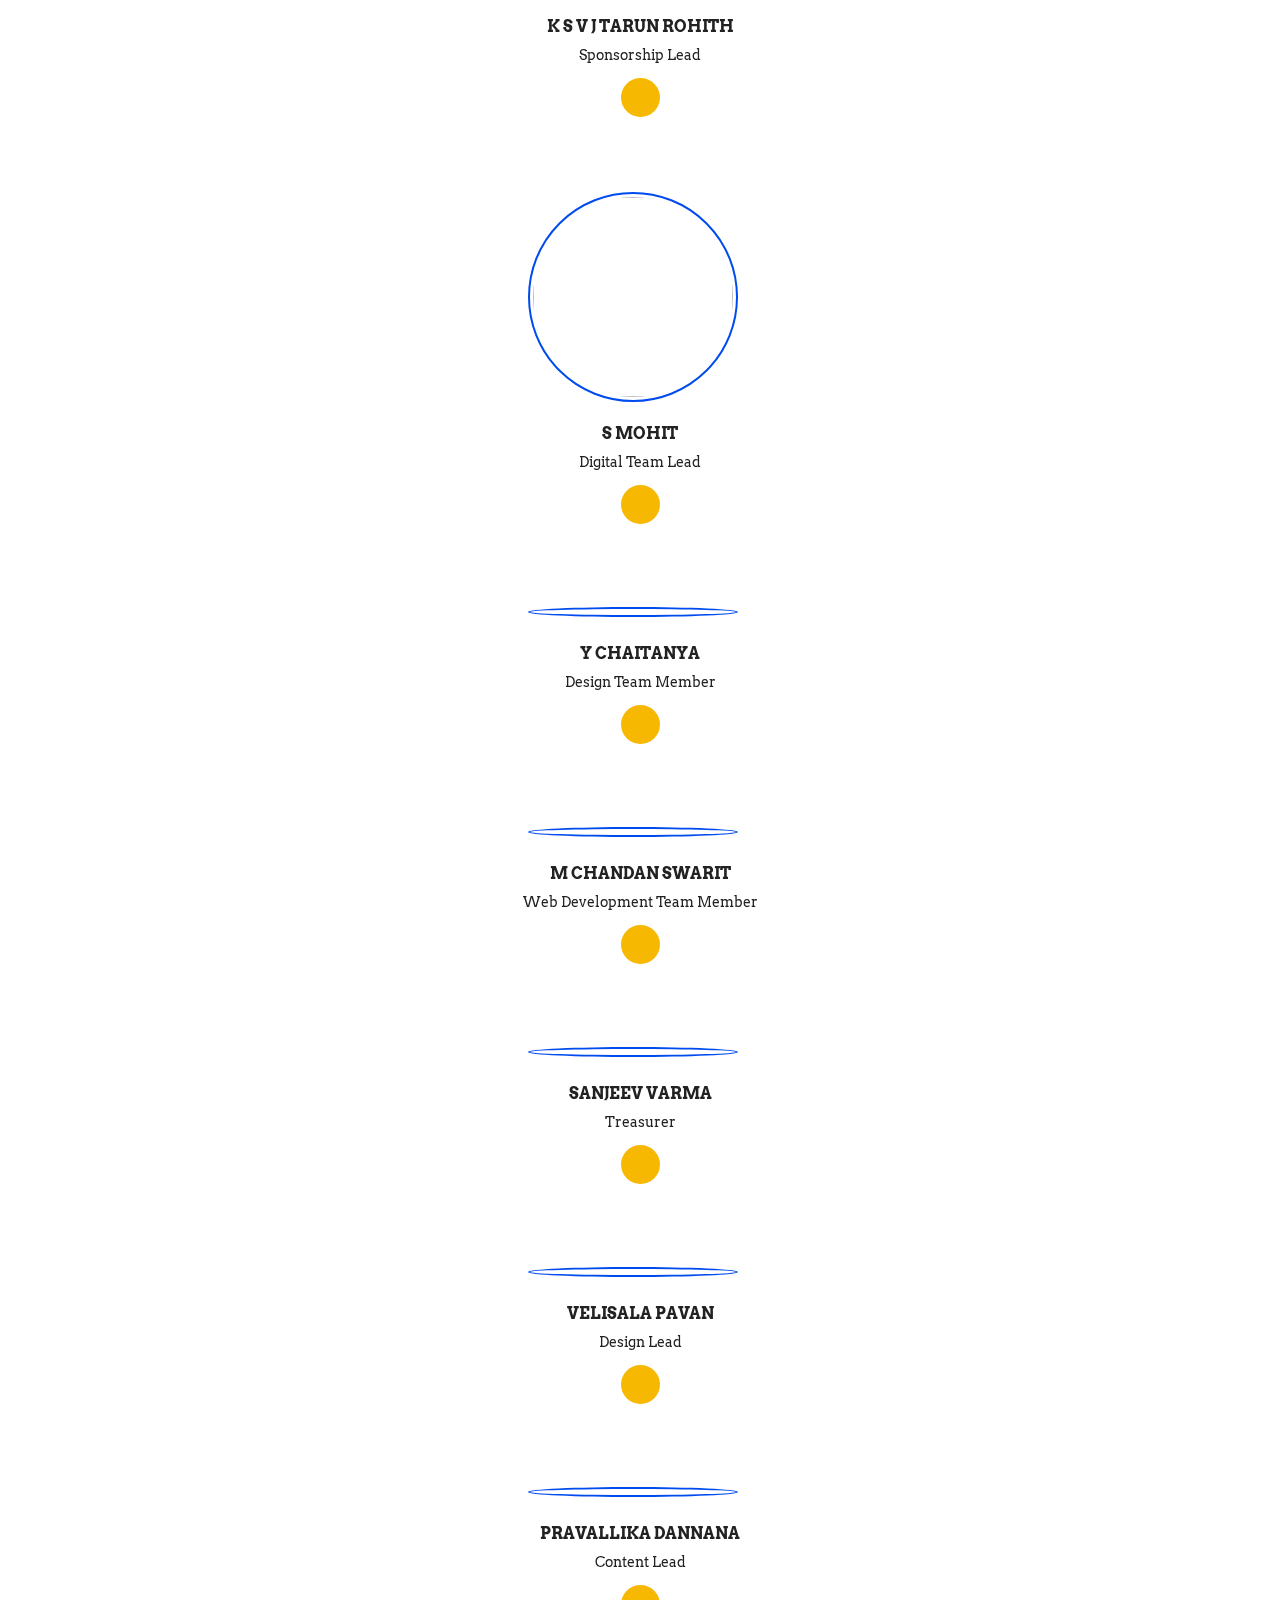
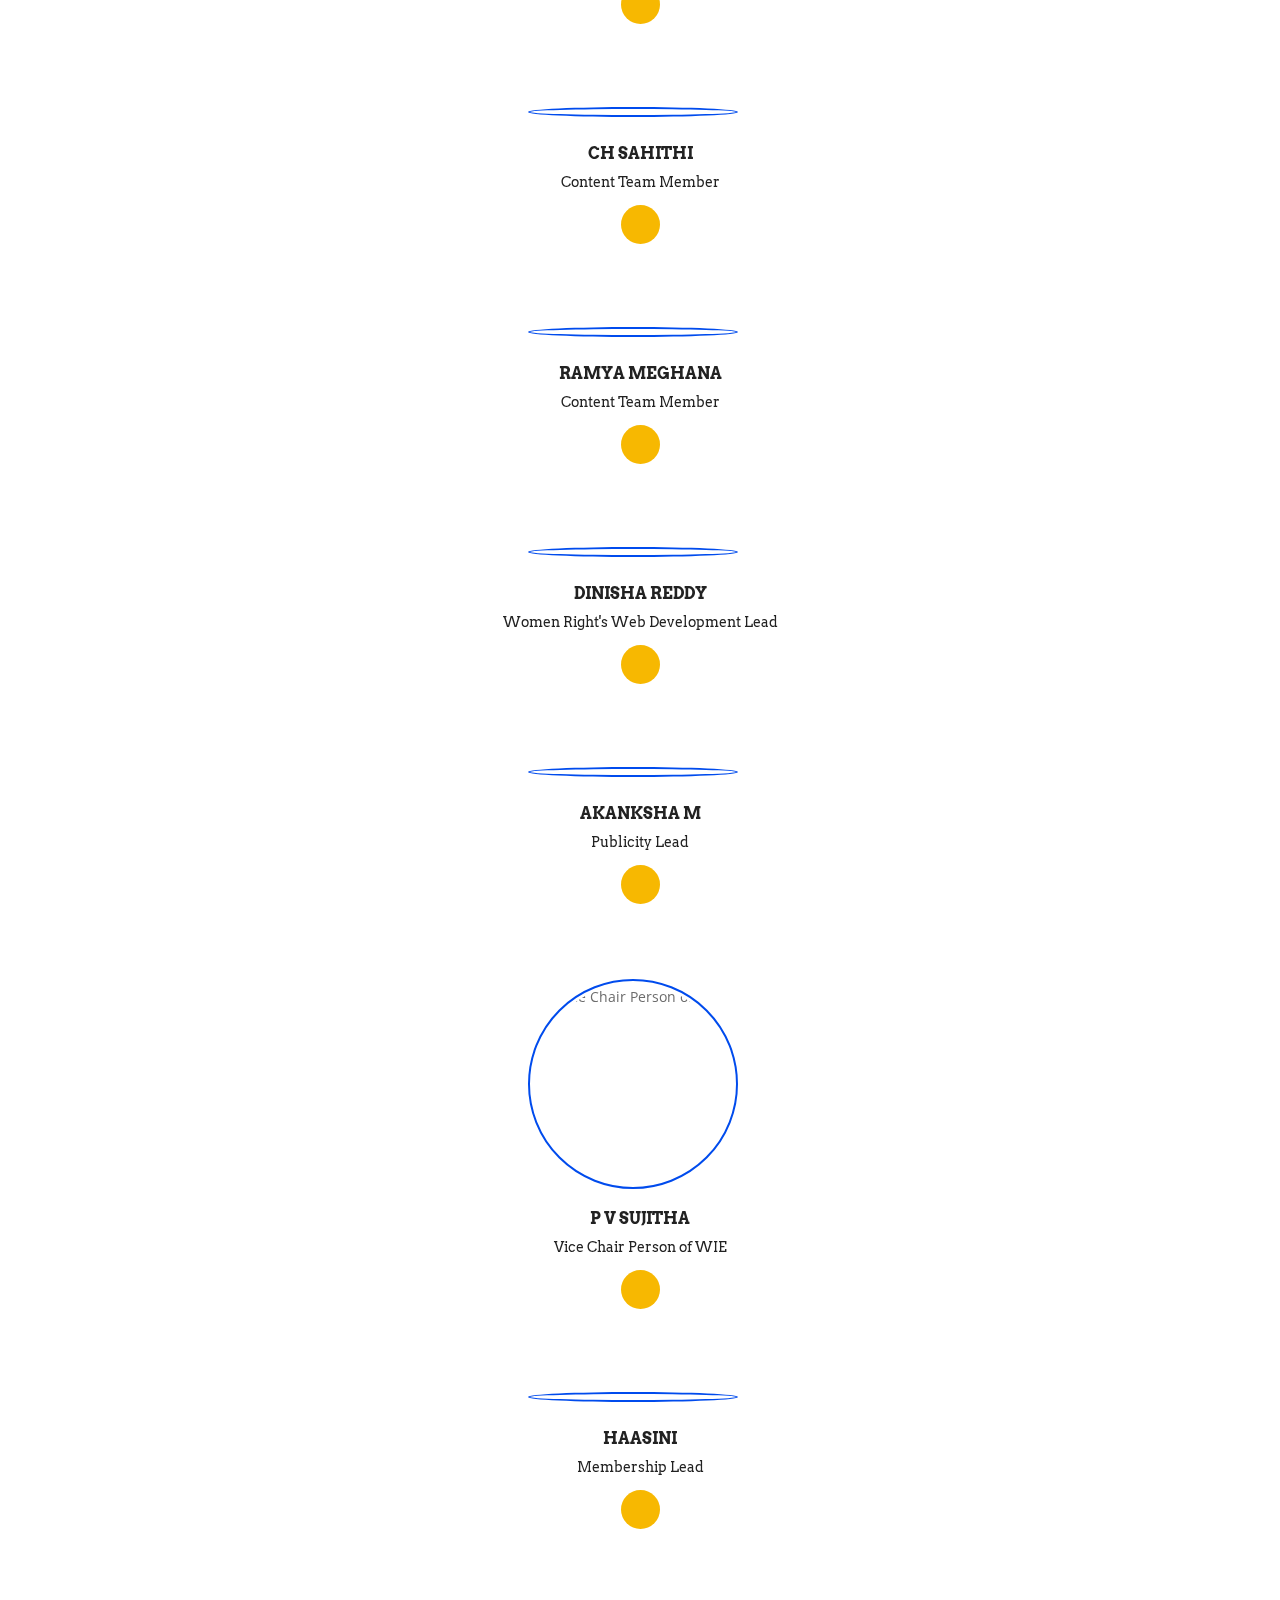
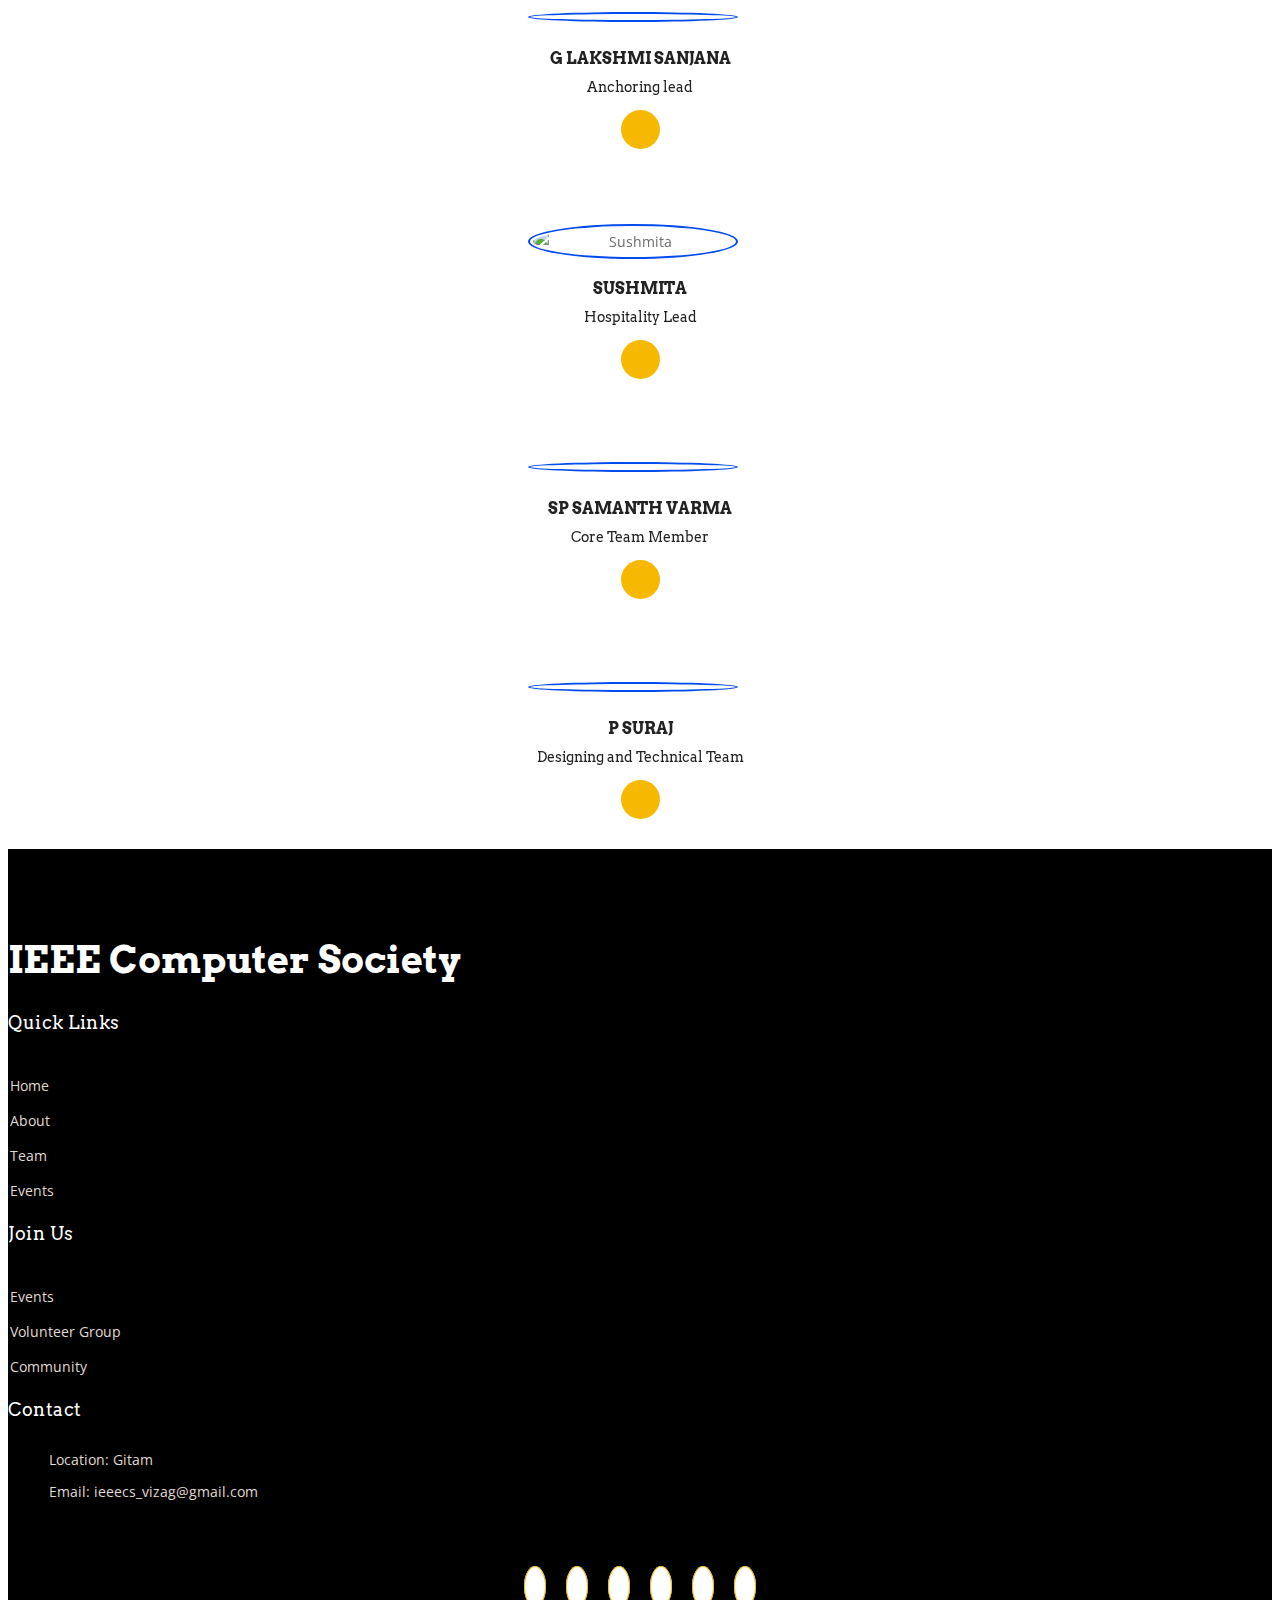
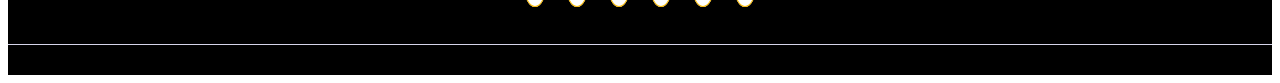
==== commit 71814ac9: "all" ====
--- a/teamMembers.html
+++ b/teamMembers.html
@@ -19,14 +19,7 @@
     <meta charset="UTF-8">
     <meta http-equiv="X-UA-Compatible" content="IE=edge">
     <meta name="viewport" content="width=device-width, initial-scale=1.0">
-    <meta name="description" content="Core Team Members of CodeIN Community">
     <title>IEEE Core Team</title>
-    
-	<!-- open graph image for all social media -->
-	<meta property="og:image" itemprop="image" content="https://codeincommunity.com/assets/img/social-og.jpg">
-	<meta property="og:image:width" content="800" />
-	<meta property="og:image:height" content="420" />
-	<!-- open graph image for all social media -->
 
    <!-- Bootstrap CSS -->
   <link rel="stylesheet" href="assets/css/bootstrap.min.css">
@@ -48,7 +41,7 @@
    <link rel="stylesheet" href="assets/css/blog.css">
    <!-- Responsive Style -->
   <link rel="stylesheet" href="assets/css/responsive.css">
-  <link rel="shortcut icon" href="./assets/img/logo.png" type="image/x-png">
+  <link rel="shortcut icon" href="[data-uri]" type="image/x-png">
 
   <!-- counter imports -->
   <script src="assets/js/jquery-min.js"></script>
@@ -232,9 +225,23 @@
 					target="_blank"><i class="fab fa-instagram"></i></a>
 			</div>
 		</div>
+		<div class="testimonial-item col-lg-3 col-md-4 col-sm-12"><!--Sai Saketh-->
+			<div class="img-thumb">
+				<img src="https://i.ibb.co/thbLCQz/DSC-2596.jpg" class="lazyload"
+					alt="">
+			</div>
+			<div class="info">
+				<h2 class="text_dark">Sai Saketh</h2>
+				<h3>Non Technical Lead</h3>
+			</div>
+			<div class="media-icons">
+				<a href="https://www.instagram.com/saketh._03/"
+					target="_blank"><i class="fab fa-instagram"></i></a>
+			</div>
+		</div>
 		<div class="testimonial-item col-lg-3 col-md-4 col-sm-12"><!--P Bharat-->
 			<div class="img-thumb">
-				<img src="https://i.ibb.co/BKmy6vk/DSC-2640.jpg " class="lazyload" alt="">
+				<img src="#" class="lazyload" alt="">
 			</div>
 			<div class="info">
 				<h2 class="text_dark">P Bharat</h2>
@@ -244,23 +251,9 @@
 				<a href="https://instagram.com/bharat_pusuluru"" target="_blank"><i class="fab fa-instagram"></i></a>
 			</div>
 		</div>
-		<div class="testimonial-item col-lg-3 col-md-4 col-sm-12"><!--Sai Saketh-->
-			<div class="img-thumb">
-				<img src="https://i.ibb.co/thbLCQz/DSC-2596.jpg" class="lazyload"
-					alt="">
-			</div>
-			<div class="info">
-				<h2 class="text_dark">Sai Saketh</h2>
-				<h3>Non Technical Lead</h3>
-			</div>
-			<div class="media-icons">
-				<a href="https://www.instagram.com/saketh._03/"
-					target="_blank"><i class="fab fa-instagram"></i></a>
-			</div>
-		</div>
 		<div class="testimonial-item col-lg-3 col-md-4 col-sm-12"><!--Durga Prasanth-->
 			<div class="img-thumb">
-				<img src="https://i.ibb.co/LtYFQPF/DSC-2643.jpg" class="lazyload" alt="">
+				<img src="https://i.ibb.co/w0bFrf4/Whats-App-Image-2023-07-30-at-10-49-10-PM-1.jpg" class="lazyload" alt="" style="height: 200px; ">
 			</div>
 			<div class="info">
 				<h2 class="text_dark">Durga Prasanth</h2>
@@ -273,7 +266,7 @@
 		</div>
 		<div class="testimonial-item col-lg-3 col-md-4 col-sm-12"><!--Aparna Akondi-->
 			<div class="img-thumb">
-				<img src="https://i.ibb.co/tHkcfV5/DSC-2562.jpg" class="lazyload" alt="">
+				<img src="https://i.ibb.co/nnNvpyJ/DSC-2516-min.jpg" class="lazyload" alt="" style="height: 200px;">
 			</div>
 			<div class="info">
 				<h2 class="text_dark">Aparna Akondi</h2>
@@ -300,7 +293,7 @@
 		</div>
 		<div class="testimonial-item col-lg-3 col-md-4 col-sm-12">
 			<div class="img-thumb">
-				<img src="https://i.ibb.co/Tmh4Zxb/Face-App-1689338599433-01-01.jpg" style="height: 200px; width: 200px; border-radius: 50%;;" class="lazyload" alt="">
+				<img src="https://i.ibb.co/5TR7Zn5/DD57-BDB3-382-F-4-DAE-BBA6-EB75-C731-EC7-F.jpg" style="height: 200px; width: 200px; border-radius: 50%;;" class="lazyload" alt="">
 			</div>
 			<div class="info">
 				<h2 class="text_dark">S Mohit</h2>
@@ -452,8 +445,8 @@
 		</div>
 		<div class="testimonial-item col-lg-3 col-md-4 col-sm-12">
 			<div class="img-thumb">
-				<img src="#" class="lazyload"
-					alt="Vice Chair Person of WIE">
+				<img src="https://i.ibb.co/Tkm3NJ1/Whats-App-Image-2023-07-30-at-9-28-07-PM-1.jpg" class="lazyload"
+					alt="Vice Chair Person of WIE" style="height: 200px; width: 200px;">
 			</div>
 			<div class="info">
 				<h2 class="text_dark">P V Sujitha</h2>
@@ -497,7 +490,7 @@
 		</div>
 		<div class="testimonial-item col-lg-3 col-md-4 col-sm-12">
 			<div class="img-thumb">
-				<img src="#" class="lazyload"
+				<img src="https://i.ibb.co/tHkcfV5/DSC-2562.jpg" class="lazyload"
 					alt="Sushmita">
 			</div>
 			<div class="info">
@@ -543,28 +536,6 @@
 		<!--------------->
     </div>            
 </div>
-
-
-
-
-
-  <!-- Live Chat added -->
-  <!--Start of Tawk.to Script-->
-  <script type="text/javascript">
-    var Tawk_API = Tawk_API || {}, Tawk_LoadStart = new Date();
-    (function () {
-      var s1 = document.createElement("script"), s0 = document.getElementsByTagName("script")[0];
-      s1.async = true;
-      s1.src = 'https://embed.tawk.to/615f64df157d100a41ab54f3/1fhea43dh';
-      s1.charset = 'UTF-8';
-      s1.setAttribute('crossorigin', '*');
-      s0.parentNode.insertBefore(s1, s0);
-    })();
-  </script>
-  <!--End of Tawk.to Script-->
-
-
-
       <!-- Footer Section Start -->
 	  <footer id="footer" class="footer-area section-padding">
 		<div class="container">
@@ -574,9 +545,7 @@
 						<div class="widget">
 							<h3 class="footer-logo">IEEE Computer Society</h3>
 							<div class="textwidget">
-								<p>CodeIN Community is the Community of Coding Enthusiasts on Discord. Together We aim
-									to explore the
-									untouched world of technology and Tremendous growth-making fields.</p>
+
 							</div>
 
 						</div>
--- a/assets/css/main.css
+++ b/assets/css/main.css
@@ -0,0 +1,2054 @@
+@import url("https://fonts.googleapis.com/css?family=Arvo:700|Open+Sans");
+@import url("https://fonts.googleapis.com/css2?family=Open+Sans:wght@600&display=swap");
+
+html {
+  overflow-x: hidden;
+  font-size: 62.5%;
+  scroll-behavior: smooth;
+  /* ---added smooth scrolling--- */
+}
+
+:root {
+  --primary: #f7b801;
+  --secondary: #ffd100;
+}
+
+body {
+  background: #fff;
+  font-size: 14px;
+  font-weight: 400;
+  font-family: "Open Sans", sans-serif;
+  -webkit-box-sizing: border-box;
+  -moz-box-sizing: border-box;
+  box-sizing: border-box;
+  -webkit-font-smoothing: subpixel-antialiased;
+  /* color: #abacae; */
+  color: #6c6c6c;
+  line-height: 25px;
+  -webkit-backface-visibility: hidden;
+  backface-visibility: hidden;
+  overflow-x: hidden;
+  min-height: fit-content;
+  max-height: max-content;
+}
+
+/* social icons start */
+.socials {
+  position: relative;
+  margin-top: 2rem;
+  margin-left: 22rem;
+}
+
+.socials .social-icons {
+  padding-left: 100;
+  margin-bottom: 0;
+  list-style: none;
+}
+
+.socials .social-icons li {
+  display: inline-block;
+  margin-bottom: 14px;
+}
+
+.social-icons a {
+  font-size: 2rem;
+  display: inline-block;
+  line-height: 44px;
+  color: #007bb6;
+  background-color: #09011b;
+  width: 44px;
+  height: 44px;
+  text-align: center;
+  margin-right: 8px;
+  border-radius: 100%;
+  -webkit-transition: all 0.2s linear;
+  -o-transition: all 0.2s linear;
+  transition: all 0.2s linear;
+}
+
+.social-icons a:active,
+.social-icons a:focus,
+.social-icons a:hover {
+  color: #fff;
+  background-color: #0685da;
+}
+
+.social-icons a.github:hover {
+  background-color: #0e0e0e;
+}
+
+.social-icons a.twitter:hover {
+  background-color: #00aced;
+}
+
+.social-icons a.linkedin:hover {
+  background-color: #007bb6;
+}
+
+.social-icons a.dev:hover {
+  background-color: #070707;
+}
+
+.social-icons a.telegram:hover {
+  background-color: #ee00da;
+}
+
+/* social icons end */
+
+/* navbar starts*/
+
+
+
+.navbar-brand {
+  font-size: 5rem;
+}
+
+.logo img{
+  width: 100%;
+}
+
+.navbar-nav{
+  display: flex;
+  gap: 1rem;
+  justify-content: space-between;
+}
+
+.navbar-nav li{
+  padding: 1rem;
+}
+
+.dropdown{
+  margin: auto 0;
+}
+
+
+
+/* navbar end */
+
+
+
+h1,
+h2,
+h3,
+h4 {
+  font-size: 38px;
+  color: #222222;
+  font-weight: 700;
+  font-family: "Arvo", serif;
+}
+
+a {
+  -webkit-transition: all 0.2s linear;
+  -moz-transition: all 0.2s linear;
+  -o-transition: all 0.2s linear;
+  transition: all 0.2s linear;
+  color: #585b60;
+}
+
+a:hover {
+  text-decoration: none;
+}
+
+a a:focus {
+  outline: none;
+}
+
+p {
+  font-weight: 400;
+  font-family: "Open Sans", sans-serif;
+  margin: 0px;
+  font-size: 14px;
+}
+
+ul,
+ol {
+  list-style: outside none none;
+  margin: 0;
+  padding: 0;
+}
+
+ul li,
+ol li {
+  list-style: none;
+}
+
+a:not([href]):not([tabindex]) {
+  color: #fff;
+}
+
+.section-header {
+  margin-bottom: 30px;
+}
+
+.section-header p {
+  text-align: center;
+  font-weight: 400;
+  line-height: 26px;
+}
+
+.section-title {
+  font-size: 45px;
+  color: #222222;
+  display: inline-block;
+  font-weight: 700;
+  position: relative;
+  border: transparent;
+  margin: 0;
+}
+
+.shape {
+  height: 1px;
+  margin: 0 auto 30px;
+  position: relative;
+  width: 60px;
+  background-color: var(--primary);
+}
+
+.shape-testimonial {
+  height: 1px;
+  margin: 8px auto 30px;
+  position: relative;
+  width: 60px;
+  background-color: #4094ec;
+}
+
+/* updated the title of Meet Our Team Section */
+.h2w {
+  color: #eee;
+}
+.w {
+  background-color: #eee;
+}
+
+.padding-none {
+  padding: 0px;
+}
+
+.bg-gray {
+  background: #f9f9f9;
+}
+
+.overlay {
+  position: absolute;
+  width: 100%;
+  height: 100%;
+  top: 0px;
+  left: 0px;
+  background: rgba(61, 96, 244, 0.3);
+}
+
+.btn-warning {
+  background-color: rgb(46, 48, 53);
+}
+.btn-warning:hover,
+.btn-warning:focus {
+  background: var(--primary);
+  color: var(--primary);
+}
+
+.btn {
+  font-size: 14px;
+  padding: 10px 30px;
+  cursor: pointer;
+  font-weight: 400;
+  color: #fff;
+  border-radius: 30px;
+  -webkit-transition: all 0.2s linear;
+  -moz-transition: all 0.2s linear;
+  -o-transition: all 0.2s linear;
+  transition: all 0.2s linear;
+  display: inline-block;
+}
+
+.fa {
+  font-size: 17px;
+  margin-right: 8px;
+}
+
+.btn:focus,
+.btn:active {
+  box-shadow: none;
+  outline: none;
+  color: #fff;
+}
+
+.btn-common {
+  background-color: var(--primary);
+  position: relative;
+  z-index: 1;
+  text-transform: uppercase;
+}
+
+.btn-common:hover {
+  color: var(--primary);
+  background: transparent;
+  border: 1px dotted var(--primary);
+  box-shadow: 0 6px 22px rgba(0, 0, 0, 0.1);
+  transition: all 0.2s ease-in-out;
+  -moz-transition: all 0.2s ease-in-out;
+  -webkit-transition: all 0.2s ease-in-out;
+}
+
+.btn-border {
+  color: var(--primary);
+  background-color: transparent;
+  border: 1px solid var(--primary);
+  border-radius: 30px;
+  text-transform: uppercase;
+}
+
+.btn-border:hover {
+  color: #fff;
+  border-color: var(--primary);
+  background-color: var(--primary);
+}
+
+.btn-border:focus {
+  color: #fff;
+  border-color: var(--primary);
+  background-color: var(--primary);
+}
+
+.btn-lg {
+  padding: 14px 33px;
+  text-transform: uppercase;
+  font-size: 16px;
+}
+
+.btn-rm {
+  padding: 7px 0px;
+  color: var(--primary);
+  text-transform: capitalize;
+}
+
+.btn-rm:hover {
+  color: var(--primary);
+}
+
+button:focus {
+  outline: none !important;
+}
+
+.icon-close,
+.icon-check {
+  color: var(--primary);
+}
+
+.social-icon a {
+  color: #666;
+  background: #fff;
+  width: 32px;
+  height: 32px;
+  line-height: 34px;
+  display: inline-block;
+  text-align: center;
+  border-radius: 100%;
+  font-size: 16px;
+  margin: 15px 6px 12px 4px;
+  transition: all 0.3s ease-in-out 0s;
+  -moz-transition: all 0.3s ease-in-out 0s;
+  -webkit-transition: all 0.3s ease-in-out 0s;
+  -o-transition: all 0.3s ease-in-out 0s;
+}
+.mentor-info {
+  display: flex;
+  flex-direction: row;
+  align-items: flex-start;
+  justify-content: flex-start;
+}
+.mentor-profile {
+  display: flex;
+  align-items: center;
+}
+.mentor-profile i {
+  color: var(--primary);
+  font-size: 20px;
+  margin-right: 0.7rem;
+}
+.mentor-profile .fa-linkedin:hover {
+  color: #0a66c2;
+}
+.mentor-profile .fa-discord:hover {
+  color: #7289d9;
+}
+.mentor-profile .fa-github:hover {
+  color: #000;
+}
+.mentor-profile .fa-youtube:hover {
+  color: #f00;
+}
+.mentor-profile .fa-twitter:hover {
+  color: #00acee;
+}
+.social-icon a:hover {
+  color: #fff !important;
+}
+
+.social-icon .facebook:hover {
+  background: #3b5999;
+}
+
+.social-icon .twitter:hover {
+  background: #4a9cec;
+}
+
+.social-icon .instagram:hover {
+  background: #d6274d;
+}
+
+.social-icon .linkedin:hover {
+  background: #1260a2;
+}
+
+.social-icon .google:hover {
+  background: #ce332a;
+}
+
+/* ScrollToTop */
+a.back-to-top {
+  display: none;
+  position: fixed;
+  bottom: 18px;
+  right: 15px;
+  text-decoration: none;
+}
+
+a.back-to-top i {
+  display: block;
+  font-size: 22px;
+  width: 40px;
+  height: 40px;
+  line-height: 40px;
+  color: #fff;
+  background: var(--primary);
+  border-radius: 30px;
+  text-align: center;
+  transition: all 0.2s ease-in-out;
+  -moz-transition: all 0.2s ease-in-out;
+  -webkit-transition: all 0.2s ease-in-out;
+  -o-transition: all 0.2s ease-in-out;
+  box-shadow: 0 0 4px rgba(0, 0, 0, 0.14), 0 4px 8px rgba(0, 0, 0, 0.28);
+}
+
+a.back-to-top:hover,
+a.back-to-top:focus {
+  text-decoration: none;
+}
+
+/* Preloader */
+#preloader {
+  position: fixed;
+  top: 0;
+  left: 0;
+  right: 0;
+  bottom: 0;
+  background-color: #fff;
+  z-index: 9999999;
+}
+
+.loader {
+  top: 50%;
+  width: 50px;
+  height: 50px;
+  border-radius: 100%;
+  position: relative;
+  margin: 0 auto;
+}
+
+#loader-1:before,
+#loader-1:after {
+  content: "";
+  position: absolute;
+  top: -10px;
+  left: -10px;
+  width: 100%;
+  height: 100%;
+  border-radius: 100%;
+  border: 7px solid transparent;
+  border-top-color: var(--primary);
+}
+
+.help-block.with-errors {
+  color: red;
+}
+
+.has-error input {
+  border: 1px solid red;
+}
+
+.has-error textarea {
+  border: 1px solid red;
+}
+
+#loader-1:before {
+  z-index: 100;
+  animation: spin 1s infinite;
+}
+
+#loader-1:after {
+  border: 7px solid #f2f2f2;
+}
+
+@keyframes spin {
+  0% {
+    -webkit-transform: rotate(0deg);
+    -ms-transform: rotate(0deg);
+    -o-transform: rotate(0deg);
+    transform: rotate(0deg);
+  }
+
+  100% {
+    -webkit-transform: rotate(360deg);
+    -ms-transform: rotate(360deg);
+    -o-transform: rotate(360deg);
+    transform: rotate(360deg);
+  }
+}
+
+.section-padding {
+  padding: 60px 0;
+}
+
+hr {
+  border-top: 1px dotted #ddd;
+}
+
+/* Services Item */
+.services-item {
+  padding: 20px;
+  border-radius: 4px;
+  text-align: center;
+  margin: 15px 10px;
+  box-shadow: 0 0 12px #f4f4f4;
+  transition: all 0.3s ease-in-out 0s;
+  -moz-transition: all 0.3s ease-in-out 0s;
+  -webkit-transition: all 0.3s ease-in-out 0s;
+  -o-transition: all 0.3s ease-in-out 0s;
+}
+
+.services-item .icon {
+  border: 1px solid #f1f1f1;
+  width: 70px;
+  height: 70px;
+  border-radius: 50%;
+  margin: 0 auto;
+  transition: all 0.3s ease-in-out 0s;
+  -moz-transition: all 0.3s ease-in-out 0s;
+  -webkit-transition: all 0.3s ease-in-out 0s;
+  -o-transition: all 0.3s ease-in-out 0s;
+}
+
+.services-item .icon i {
+  font-size: 30px;
+  color: var(--primary);
+  line-height: 70px;
+  transition: all 0.3s ease-in-out 0s;
+  -moz-transition: all 0.3s ease-in-out 0s;
+  -webkit-transition: all 0.3s ease-in-out 0s;
+  -o-transition: all 0.3s ease-in-out 0s;
+}
+
+.services-item .services-content h3 {
+  margin-top: 10px;
+  font-weight: 500;
+  text-transform: uppercase;
+  margin-bottom: 10px;
+}
+
+.services-item .services-content h3 a {
+  font-size: 16px;
+}
+
+.services-item .services-content h3 a:hover {
+  color: var(--primary);
+}
+
+.services-item:hover {
+  box-shadow: 0 10px 22px 10px rgba(27, 38, 49, 0.1);
+}
+
+.services-item:hover .icon {
+  background: var(--primary);
+}
+
+.services-item:hover .icon i {
+  color: #fff;
+}
+
+#service {
+  position: relative;
+}
+
+.about-area .about-wrapper {
+  height: 100%;
+  width: 100%;
+  display: table;
+}
+
+.about-area .about-wrapper > div {
+  vertical-align: middle;
+  display: table-cell;
+}
+
+.about-area img {
+  border-radius: 4px;
+}
+
+.about-area .content {
+  margin-top: 15px;
+}
+
+.about-area .content p {
+  margin-bottom: 30px;
+}
+
+#cta {
+  padding: 35px 10px;
+}
+
+.navbar-brand {
+  position: relative;
+  padding: 0px;
+}
+
+.top-nav-collapse {
+  background: #fff;
+  z-index: 999999;
+  padding: 5px !important;
+  top: 0px !important;
+  box-shadow: 0px 3px 6px 3px rgba(0, 0, 0, 0.06);
+  background: #fff !important;
+  -webkit-animation-duration: 1s;
+  animation-duration: 1s;
+}
+
+.top-nav-collapse .navbar-brand {
+  top: 0px;
+}
+
+.top-nav-collapse .navbar-brand img {
+  width: 70%;
+}
+
+.top-nav-collapse .navbar-nav .nav-link {
+  color: #585b60 !important;
+  margin-top: 0px !important;
+  margin-bottom: 0px !important;
+}
+
+.top-nav-collapse .navbar-nav .nav-link:hover {
+  cursor: pointer;
+  color: var(--primary) !important;
+  border-color: var(--primary) !important;
+}
+
+.top-nav-collapse .navbar-nav .nav-link:hover {
+  color: var(--primary) !important;
+}
+
+.navbar-expand-md .navbar-toggler {
+  background: transparent;
+  border: 1px solid var(--primary);
+  color: var(--primary);
+  border-radius: 4px;
+  cursor: pointer;
+}
+
+.navbar-brand img {
+  width: 70%;
+}
+
+.top-nav-collapse .navbar-nav li.active a.nav-link {
+  color: #ffd100;
+  border-color: var(--primary);
+}
+
+.indigo {
+  background: transparent;
+}
+
+.menu-bg {
+  background: transparent;
+}
+
+.navbar-expand-md .navbar-nav .nav-link i {
+  font-size: 14px;
+  margin-left: 5px;
+  vertical-align: middle;
+  -webkit-transition: all 0.3s ease-in-out;
+  -moz-transition: all 0.3s ease-in-out;
+  transition: all 0.3s ease-in-out;
+}
+
+.navbar-expand-md .navbar-nav .nav-item {
+  width: 25%;
+  position: static;
+}
+.navbar-expand-md .navbar-nav .nav-link {
+  color: #333;
+  font-weight: 400;
+  cursor: pointer;
+  position: relative;
+  background: transparent;
+  -webkit-transition: all 0.3s ease-in-out;
+  -moz-transition: all 0.3s ease-in-out;
+  transition: all 0.3s ease-in-out;
+}
+
+.navbar-expand-md .navbar-nav .nav-link:before {
+  content: "";
+  display: block;
+  height: 2px;
+  position: absolute;
+  margin: 0 auto;
+  width: 0;
+  top: 35px;
+  left: 0;
+  right: 0;
+  bottom: 0;
+  transition: width 1s;
+  -ms-transition: width 1s;
+  -webkit-transition: width 1s;
+}
+
+.navbar-expand-md .navbar-nav .nav-link:hover,
+.navbar-expand-md .navbar-nav .nav-link .active > a,
+.navbar-expand-md .navbar-nav .nav-link:focus {
+  color: var(--primary);
+  outline: none;
+}
+
+/* hover effect on join us button */
+.navbar-expand-md .navbar-nav li .btn:hover,
+.navbar-expand-md .navbar-nav li .btn .active > a,
+.navbar-expand-md .navbar-nav li .btn:focus {
+  color: #fff !important;
+  background: var(--primary);
+  outline: none;
+  transition: 0.5s;
+  border: 1px dotted var(--primary);
+  box-shadow: 0 6px 22px rgb(0 0 0 / 10%);
+  -webkit-transition: all 0.2s ease-in-out;
+}
+
+.navbar-expand-md .navbar-nav .active > .nav-link,
+.navbar-expand-md .navbar-nav .nav-link.active,
+.navbar-expand-md .navbar-nav .nav-link.open,
+.navbar-expand-md .navbar-nav .open > .nav-link {
+  color: var(--primary) !important;
+  width: 100%;
+}
+
+.navbar-expand-md .navbar-nav .nav-link:hover,
+.navbar-expand-md .navbar-nav .nav-link:hover::before,
+.navbar-expand-md .navbar-nav .nav-link:focus {
+  color: var(--primary);
+  width: 100%;
+  transition: width 1s;
+  -webkit-transition: width 1s;
+  -ms-transition: width 1s;
+}
+
+.navbar {
+  padding: 10px 0;
+  font-size: 17px;
+}
+
+.navbar li.active a.nav-link {
+  color: preset;
+}
+
+.dropdown-toggle::after {
+  display: none;
+}
+
+.dropdown-menu {
+  margin: 0;
+  padding: 0;
+  display: none;
+  position: absolute;
+  z-index: 99;
+  min-width: 210px;
+  background-color: #fff;
+  white-space: nowrap;
+  border-radius: 4px;
+  -webkit-box-shadow: 0 6px 12px rgba(0, 0, 0, 0.175);
+  box-shadow: 0 6px 12px rgba(0, 0, 0, 0.175);
+  animation: fadeIn 0.4s;
+  -webkit-animation: fadeIn 0.4s;
+  -moz-animation: fadeIn 0.4s;
+  -o-animation: fadeIn 0.4s;
+  -ms-animation: fadeIn 0.4s;
+}
+
+.dropdown-menu:before {
+  content: "";
+  display: inline-block;
+  position: absolute;
+  bottom: 100%;
+  left: 20%;
+  margin-left: -5px;
+  border-right: 10px solid transparent;
+  border-left: 10px solid transparent;
+  border-bottom: 10px solid #fff;
+}
+
+.dropdown:hover .dropdown-menu {
+  display: block;
+  position: absolute;
+  text-align: left;
+  top: 100%;
+  border: none;
+  animation: fadeIn 0.4s;
+  -webkit-animation: fadeIn 0.4s;
+  -moz-animation: fadeIn 0.4s;
+  -o-animation: fadeIn 0.4s;
+  -ms-animation: fadeIn 0.4s;
+}
+
+.dropdown .dropdown-menu .dropdown-item {
+  width: 100%;
+  padding: 12px 20px;
+  font-size: 14px;
+  color: #333;
+  border-bottom: 1px solid #f1f1f1;
+  text-decoration: none;
+  display: inline-block;
+  clear: both;
+  position: relative;
+  outline: 0;
+  transition: all 0.3s ease-in-out;
+  -webkit-transition: all 0.3s ease-in-out;
+  -moz-transition: all 0.3s ease-in-out;
+  -o-transition: all 0.3s ease-in-out;
+  -ms-transition: all 0.3s ease-in-out;
+}
+
+.dropdown .dropdown-menu .dropdown-item:last-child {
+  border-bottom: none;
+  border-bottom-left-radius: 4px;
+  border-bottom-right-radius: 4px;
+}
+
+.dropdown .dropdown-menu .dropdown-item:first-child {
+  border-top-left-radius: 4px;
+  border-top-right-radius: 4px;
+}
+
+.dropdown .dropdown-item:focus,
+.dropdown .dropdown-item:hover,
+.dropdown .dropdown-item.active {
+  color: var(--primary);
+  background: #f7f7f7;
+}
+
+.dropdown-item.active,
+.dropdown-item:active {
+  background: transparent;
+}
+
+.fadeInUpMenu {
+  -webkit-animation-name: fadeInUpMenu;
+  animation-name: fadeInUpMenu;
+}
+
+/* ==========================================================================
+3. Hero Area
+========================================================================== */
+#hero-area {
+  background-image: url(../img/hero-area.png);
+  background-position: center center;
+  background-repeat: no-repeat;
+  background-size: cover;
+  min-height: 650px;
+  position: relative;
+  overflow: hidden;
+  padding: 180px 0 80px;
+}
+
+#hero-area .contents .head-title {
+  color: #222222;
+  font-size: 42px;
+  font-weight: 700;
+  line-height: 60px;
+  margin-bottom: 10px;
+}
+
+#hero-area .contents .header-button {
+  margin-top: 20px;
+  color: #222222;
+}
+
+#hero-area .contents .header-button .btn {
+  margin-right: 10px;
+}
+
+#hero-area .img-fluid {
+  position: relative;
+  bottom: 28px;
+  zoom: 1.5;
+}
+
+.sloder-img {
+  background: #34363a;
+}
+
+.testimonial {
+  position: relative;
+  background-color: var(--primary);
+}
+
+.testimonial-community {
+  background-color: #f3f4f6;
+}
+
+.testimonial-item {
+  background: #fff;
+  border-radius: 4px;
+  text-align: center;
+  padding: 30px 20px;
+}
+
+.testimonial-item .img-thumb {
+  position: relative;
+  margin: 15px 15px 15px 0;
+}
+
+.testimonial-item .img-thumb img {
+  border-radius: 50%;
+  display: inline-block;
+  width: 200px;
+  object-fit: cover;
+  padding: 3px;
+  border: solid 2px #004bed;
+}
+
+.testimonial-item .content {
+  overflow: hidden;
+}
+
+.testimonial-item .content .description {
+  width: 100%;
+  color: #333;
+}
+
+.testimonial-item .info h2 {
+  font-size: 16px;
+  font-weight: 700;
+  text-transform: uppercase;
+  line-height: 30px;
+  margin: 0;
+}
+
+.testimonial-item .info h3 {
+  margin: 0;
+  clear: both;
+  font-size: 14px;
+  font-weight: 500;
+  line-height: 26px;
+  margin-bottom: 10px;
+  /* color: #6306af; */
+}
+
+
+/* Events Start */
+.event-card{
+  background: #fff;
+  border-radius: 4px;
+  text-align: center;
+  padding: 30px 20px;
+  padding-top: 10px;
+}
+.event-card .content {
+  overflow: hidden;
+}
+.event-card .content .description {
+  width: 100%;
+  color: #333;
+}
+
+.event-image{
+  width:100%;
+  height: 200px;
+}
+.event-card h2 {
+  font-size: 16px;
+  font-weight: 700;
+  text-transform: uppercase;
+  line-height: 30px;
+  margin: 0;
+  margin-top: 5px;
+}
+.event-card h3 {
+  margin: 0;
+  clear: both;
+  font-size: 14px;
+  font-weight: 100;
+  line-height: 26px;
+  margin-bottom: 10px;
+  margin-top: 5px;
+  /* color: #6306af; */
+}
+
+/* Events End */
+.media-icons {
+  margin-top: 10px;
+  display: flex;
+  justify-content: center;
+}
+.media-icons a {
+  text-align: center;
+  line-height: 33px;
+  height: 35px;
+  width: 35px;
+  margin: 0 4px;
+  font-size: 16px;
+  color: #fff;
+  border-radius: 50%;
+  border: 2px solid transparent;
+  background: var(--primary);
+  transition: all 0.3s ease;
+}
+
+.media-icons a:hover {
+  color: #494c4d;
+  background-color: #fff;
+  border-color: #8a15e9;
+}
+
+.owl-pagination {
+  position: absolute;
+  width: 100%;
+  left: 0;
+  bottom: -40px;
+}
+
+.owl-carousel .owl-dots {
+  text-align: center;
+  margin-top: 20px;
+}
+
+.owl-carousel button.owl-dot {
+  display: inline-block;
+  zoom: 1;
+  display: inline;
+  text-align: center;
+}
+
+.owl-carousel button.owl-dot span {
+  display: block;
+  width: 12px;
+  height: 12px;
+  margin: 2px 4px;
+  filter: alpha(opacity=50);
+  opacity: 1;
+  border-radius: 30px;
+  background: #fff;
+  border: 2px solid #fff;
+  box-shadow: 0px 0px 2px rgba(0, 0, 0, 0.2);
+  transition: all 0.4s ease-in-out;
+  -moz-transition: all 0.4s ease-in-out;
+  -webkit-transition: all 0.4s ease-in-out;
+  -o-transition: all 0.4s ease-in-out;
+}
+
+.owl-carousel button.owl-dot.active span,
+.owl-carousel button.owl-dot.clickable,
+.owl-carousel button.owl-dot:hover span {
+  background: var(--primary);
+}
+
+.slick-slider {
+  padding: 80px 0;
+}
+
+.slider-center img {
+  opacity: 0.7;
+  transition: all 0.4s ease-in-out;
+  -moz-transition: all 0.4s ease-in-out;
+  -webkit-transition: all 0.4s ease-in-out;
+  -o-transition: all 0.4s ease-in-out;
+  padding: 63px 63px;
+  position: relative;
+  text-align: center;
+}
+
+.slider-center .slick-center img {
+  -moz-transform: scale(1.9);
+  -ms-transform: scale(1.9);
+  -o-transform: scale(1.9);
+  -webkit-transform: scale(1.9);
+  opacity: 1;
+  transform: scale(1.9);
+}
+
+/*--------Scroll-Bar Designing---------------------------->*/
+::-webkit-scrollbar {
+  width: 10px;
+}
+
+/* Track */
+::-webkit-scrollbar-track {
+  background: #f1f1f1;
+}
+
+/* Handle */
+::-webkit-scrollbar-thumb {
+  background: var(--primary);
+}
+
+/* Handle on hover */
+::-webkit-scrollbar-thumb:hover {
+  background: #555;
+}
+
+/*Scoll bar designing ends here-------------------------------->*/
+
+/*----------Event Section Starts here--------------------->*/
+
+.events_container {
+  width: 100%;
+  display: flex;
+  justify-content: center;
+  margin-top: 60px;
+  margin-bottom: 120px;
+}
+
+.theCard {
+  position: relative;
+  min-width: 300px;
+  height: 21em;
+  margin: 1em;
+}
+
+.events_box {
+  width: 100%;
+  height: 100%;
+  position: absolute;
+  border: 5px solid #fff;
+  box-shadow: 0px 0px 15px -10px gray;
+  border-radius: 15px;
+  background: #fff;
+  transition: all 0.4s ease-in;
+  transform-style: preserve-3d;
+  margin: 10px;
+}
+
+.events_box:hover {
+  border: 5px solid #ffc61b;
+  transform: rotateY(180deg);
+}
+
+.events_box img {
+  width: 100%;
+  height: 100%;
+  aspect-ratio: 16/9;
+  z-index: 99;
+  border-radius: 15px;
+}
+
+.events_box .events_box_img {
+  width: 100%;
+  height: 100%;
+  backface-visibility: hidden;
+}
+
+.events_box .content {
+  height: 90%;
+  width: 100%;
+  background: #fff;
+  padding: 10px;
+  margin-top: 10px;
+  backface-visibility: hidden;
+  transform: rotateY(180deg);
+  position: absolute;
+  top: 0;
+  bottom: 0;
+  right: 0;
+  left: 0;
+  display: flex;
+  flex-direction: column;
+}
+
+.events_box .content a {
+  margin: 0 auto;
+  background-color: var(--secondary);
+  border-color: var(--primary);
+  cursor: pointer;
+}
+
+.events_box:hover .content a:hover {
+  background-color: var(--primary);
+  border-color: var(--secondary);
+}
+
+.events_box .content h4 {
+  font-size: 2rem;
+  color: var(--primary);
+}
+
+.events_box .content p {
+  font-size: 1.5rem;
+  color: var(--primary);
+  padding: 1rem 0;
+  font-stretch: normal;
+  font-family: "Franklin Gothic Medium", "Arial Narrow", Arial, sans-serif;
+}
+
+.events_box_row {
+  display: flex;
+  flex-wrap: wrap;
+  justify-content: center;
+  gap: 4%;
+}
+
+@media screen and (max-width: 1200px) {
+  .events_box {
+    margin-left: 1.5em;
+    border: 2px solid;
+  }
+}
+
+@media screen and (max-width: 517px) {
+  .events_box {
+    align-items: center;
+  }
+
+  .events_img {
+    height: 100%;
+    border-radius: 15px;
+  }
+}
+
+/*--------------Event-Buttons starts here--------------->*/
+/* .btn {
+  display: inline-block;
+  padding: 0.5rem 3rem;
+  border: 0.2rem solid var(--primary);
+  color: black;
+  cursor: pointer;
+  font-size: 1.5rem;
+  border-radius: 0.5rem;
+  position: relative;
+  overflow: hidden;
+  z-index: 0;
+  margin-top: 1rem;
+}
+
+.btn::before {
+  content: "";
+  position: absolute;
+  top: 0;
+  right: 0;
+  width: 0%;
+  height: 100%;
+  background: var(--primary);
+  transition: 0.3s linear;
+  z-index: -1;
+}
+.btn:hover::before {
+  width: 100%;
+  left: 0;
+}
+
+.btn:hover {
+  color: #fff;
+  
+} */
+
+/*-------------------Event Section ends here---------------------------->*/
+
+.form-control {
+  width: 100%;
+  margin-bottom: 20px;
+  font-size: 14px;
+  border-radius: 4px;
+  -webkit-transition: all 0.3s;
+  -moz-transition: all 0.3s;
+  transition: all 0.3s;
+  padding: 10px;
+  border: 1px solid #f1f1f1;
+}
+
+textarea {
+  border-radius: 4px !important;
+  resize: none;
+}
+
+.btn.disabled,
+.btn:disabled {
+  opacity: 1;
+}
+
+.contact-form-area h2 {
+  font-size: 18px;
+  text-transform: uppercase;
+}
+
+.contact-right-area {
+  margin-left: 50px;
+}
+
+.contact-right-area .contact-title {
+  margin-bottom: 20px;
+}
+
+.contact-right-area .contact-title h1 {
+  font-size: 22px;
+}
+
+.contact-right {
+  padding: 4px;
+}
+
+.contact-right .single-contact {
+  margin: 30px 0px;
+  padding: 3px 55px;
+  position: relative;
+  color: #abacae;
+}
+
+.contact-right .single-contact p {
+  margin-bottom: 0px;
+}
+
+.contact-right .single-contact p a {
+  color: #abacae;
+}
+
+.contact-right .contact-icon {
+  background: var(--primary);
+  color: #fff;
+  border-radius: 4px;
+  font-size: 20px;
+  height: 40px;
+  left: 0;
+  padding-top: 8px;
+  position: absolute;
+  text-align: center;
+  top: 50%;
+  -webkit-transform: translateY(-50%);
+  transform: translateY(-50%);
+  width: 40px;
+}
+
+.h3 {
+  margin-top: 25px;
+  margin-left: 45px;
+  font-size: 16px;
+}
+
+/*cta
+*/
+/* #cta {
+  background: ;
+} */
+/* benefits section starts */
+.section-feature {
+  line-height: 48px;
+  padding: 15px 0;
+}
+
+.com {
+  font-size: 30px;
+}
+
+/* benefits section ends */
+
+/* Footer Area Start */
+/* Footer Area Start */
+.footer-area {
+  position: relative;
+  padding: 60px 0px 0px;
+  background: #000;
+}
+
+.footer-area .footer-titel {
+  font-size: 18px;
+  color: #fff;
+  font-weight: 500;
+  padding-bottom: 20px;
+  letter-spacing: 0.5px;
+}
+
+.footer-area .contact-footer,
+.footer-news {
+  font-size: 18px;
+  color: #fff;
+  font-weight: 500;
+  padding-bottom: 5px;
+  letter-spacing: 0.5px;
+}
+
+.footer-area .footer-titel span {
+  color: #ccc;
+  font-weight: 400;
+}
+
+.footer-logo {
+  color: #fff;
+}
+
+.footer-area .textwidget p {
+  color: #e1d9d1;
+  margin-top: 10px;
+}
+
+.footer-area .footer-link li {
+  margin-bottom: 10px;
+}
+
+.footer-area .footer-link li a {
+  color: #e1d9d1;
+  font-size: 14px;
+  font-weight: 400;
+  position: relative;
+  text-decoration: none;
+  margin-left: 2px;
+}
+
+.footer-area .footer-link li a:hover {
+  color: var(--primary);
+}
+
+.footer-area .address li {
+  margin-bottom: 0px;
+}
+
+.footer-area .address li a {
+  color: #e1d9d1;
+  font-size: 14px;
+  line-height: 30px;
+  font-weight: 400;
+  text-decoration: none;
+}
+
+.footer-area .address li a i {
+  font-size: 20px;
+  width: 32px;
+  vertical-align: middle;
+  height: 32px;
+  text-align: center;
+  display: inline-block;
+  margin-right: 5px;
+  line-height: 32px;
+}
+
+.footer-area .address li a:hover {
+  color: var(--primary);
+}
+
+.footer-area #subscribe-form {
+  margin-top: 10px;
+}
+
+.footer-area #subscribe-form .form-group {
+  position: relative;
+}
+
+.footer-area #subscribe-form .form-group .btn-common {
+  position: absolute;
+  top: 0;
+  right: 0;
+  padding: 7px 15px;
+  height: 52px;
+  border-radius: 0;
+  background: transparent;
+  color: var(--primary);
+}
+
+/* Founding members card */
+.row-founders {
+  display: flex;
+  justify-content: center;
+}
+.founder-item {
+  border: 1px solid gray;
+  margin: auto 25px;
+}
+
+.mail input {
+  padding: 9px;
+  width: 200px;
+  font-family: helvetica;
+  font-size: 14px;
+  border: 0;
+  border-top-left-radius: 5px;
+  border-bottom-left-radius: 5px;
+  outline: 0;
+}
+
+.mail #btns {
+  padding: 9px;
+  border: 0;
+  width: 80px;
+  text-align: center;
+  font-family: helvetica;
+  font-size: 14px;
+  border-bottom-right-radius: 5px;
+  border-top-right-radius: 5px;
+  background-color: var(--primary);
+  color: #fff;
+}
+.mail #btns:hover {
+  background: var(--secondary);
+  transition: 300ms ease-in;
+  color: #fff;
+}
+
+@media (max-width: 800px) {
+  #footer {
+    text-align: center;
+  }
+}
+
+.socials {
+  list-style: none;
+  display: flex;
+  align-items: center;
+  justify-content: center;
+  margin: 5rem 0 3rem 0;
+  text-align: center;
+  font-weight: bold;
+  flex-wrap: wrap;
+}
+
+.socials li {
+  margin: 15px 10px;
+}
+
+.socials a {
+  text-decoration: none;
+  /* color: rgb(15, 15, 15); */
+  background-color: #fff;
+  border: 1.1px solid var(--primary);
+  padding: 10px;
+  border-radius: 50%;
+  /* color: #ffe600; */
+  color: var(--primary);
+  /* background-color: #09011b; */
+}
+
+.socials a i {
+  font-size: 15px;
+  width: 20px;
+  transition: color 0.4s ease;
+}
+
+.socials a:hover {
+  background-color: var(--primary);
+  color: #fff;
+}
+
+/* .socials a.linkedin:hover {
+  background-color: #0077b5;
+  color: #ffffff;
+}
+
+.socials a.discord:hover {
+  background-color: #5865f2;
+  color: #ffffff;
+}
+
+.socials a.telegram:hover {
+  background-color: #229ed9;
+  color: #ffffff;
+}
+
+.socials a.github:hover {
+  background-color: #124165;
+  color: #ffffff;
+}
+
+.socials a.youtube:hover {
+  background-color: #ff0000;
+  color: #ffffff;
+} */
+
+/* .socials a.facebook:hover {
+  background-color: #3b5998;
+  color: #ffffff;
+}
+
+.socials a.twitter:hover {
+  background-color: #1da1f2;
+  color: #ffffff;
+} */
+
+#copyright .copyright-content {
+  border-top: 1px solid #d5d4e9;
+  padding: 15px 0;
+  margin: 20px 0 0px;
+}
+
+#copyright p {
+  line-height: 42px;
+  color: #e1d9d1;
+  text-align: center;
+  margin: 0;
+}
+
+#copyright p a {
+  color: var(--primary);
+  text-decoration: none;
+}
+
+/* CUSTOM CSS */
+
+/* ====== Partners ======= */
+.communityPartner__image {
+  height: 100px;
+  width: auto;
+  filter: drop-shadow(2px 2px 2px black);
+  transition: transform 0.3s, filter 0.3s;
+  border-radius: 0.3em;
+}
+
+.communityPartner__image:hover {
+  transform: scale(1.15);
+  filter: drop-shadow(4px 4px 4px black);
+}
+
+.communityPartner__box2 {
+  display: flex;
+  justify-content: center;
+  align-items: center;
+}
+
+.communityPartner__box1 {
+  display: flex;
+  justify-content: space-evenly;
+}
+
+.communityPartner__box2 h3 {
+  padding-left: 100px;
+  font-weight: bold;
+}
+
+.communityPartner__image2 {
+  height: 50px;
+  margin-left: 20px;
+}
+
+.communityPartner__box3 {
+  display: flex;
+  flex-wrap: wrap;
+  row-gap: 50px;
+  justify-content: center;
+}
+
+.contact-img {
+  /* height: 200px; */
+  /* width: 800px; */
+  object-fit: cover;
+}
+
+.opportunity_btn {
+  position: relative;
+  top: 10px;
+  left: 50%;
+  transform: translateX(-50%);
+}
+
+.opportunity_btn_t {
+  top: -40px;
+}
+
+.opportunity_btn a {
+  color: aliceblue;
+}
+
+.opportunity_btn:hover a {
+  color: var(--primary);
+}
+
+.navbar-brand img {
+  width: 50px;
+}
+
+.top-nav-collapse .navbar-brand img {
+  width: 50px;
+}
+
+/* //// Community partners //// */
+.community_partner .imgbox {
+  margin: 70px;
+  display: flex;
+  justify-content: center;
+}
+
+.community_partner .img_container {
+  display: flex;
+  margin: auto;
+}
+
+@media (min-width: 992px) and (max-width: 1199px) {
+  .community_partner .imgbox {
+    flex-direction: column;
+  }
+
+  .community_partner .img_container {
+    display: flex;
+    justify-content: center;
+    margin: 30px 0px;
+  }
+
+  .community_partner .community_box {
+    margin: 0px 40px;
+  }
+
+  .community_partner .imgbox {
+    width: auto;
+  }
+}
+
+@media (max-width: 991px) {
+  .community_partner .imgbox {
+    flex-direction: column;
+  }
+
+  .community_partner .img_container {
+    display: flex;
+    justify-content: center;
+    margin: 30px 0px;
+  }
+
+  .community_partner .community_box {
+    margin: 0px 40px;
+  }
+
+  .community_partner .imgbox {
+    width: auto;
+  }
+}
+
+@media screen and (max-width: 678px) {
+  .community_partner .imgbox {
+    flex-direction: column;
+  }
+
+  .community_partner .imgbox > :last-child > :last-child {
+    margin: 8px 20px;
+  }
+
+  .community_partner .img_container {
+    display: flex;
+    justify-content: center;
+    margin: 30px 0px;
+  }
+}
+
+.community_partner .community_box {
+  margin: 0px 40px;
+}
+
+.community_partner .imgbox {
+  width: auto;
+}
+
+@media screen and (max-width: 766px) {
+  .mail {
+    justify-content: center;
+  }
+}
+
+@media screen and (max-width: 858px) {
+  .community_partner .community_box {
+    margin: 0px 20px;
+  }
+
+  .community_partner .community_title {
+    font-size: 30px;
+  }
+}
+
+/* //// Community partners end//// */
+
+/* FAQ section starts here */
+
+.accordionFAQs {
+  background-color: #ffee99;
+  color: rgb(36, 36, 36);
+  cursor: pointer;
+  padding: 18px;
+  width: 100%;
+  border: none;
+  text-align: left;
+  outline: none;
+  font-size: 20px;
+  transition: 0.4s;
+  border-radius: 6px;
+  border: 3px solid rgb(202, 202, 202);
+  box-shadow: 5px 5px 5px rgb(207, 201, 201);
+  transition: all 0.3s ease-in;
+  margin: 10px;
+}
+button.accordionFAQs i.slide-down {
+  transform: rotate(0);
+  transition: 0.4s;
+}
+
+button.accordionFAQs i.slidedown.slide-top {
+  transform: rotate(-180deg);
+  color: #fa5019;
+}
+.accordionFAQs:hover {
+  background-color: #fff2b2;
+  color: black;
+  border-color: #c2c2c2;
+  box-shadow: 2px 2px 10px rgb(151, 129, 129), 5px 5px 25px rgb(207, 201, 201);
+}
+.panelFAQs {
+  padding: 0px 18px;
+  background-color: white;
+  max-height: 0;
+  overflow: hidden;
+  transition: max-height 0.4s ease-out;
+}
+.panelParaFAQs {
+  padding: 20px;
+  font-size: 18px;
+}
+.panelParaFAQs a {
+  color: black;
+  font-weight: 800;
+}
+.accordionFAQs:after {
+  content: "\02795";
+  font-size: 13px;
+  float: right;
+  margin-left: 5px;
+}
+
+/* ////FAQ section ends here//// */
+
+/* //// Counter starts//// */
+.counter-up {
+  min-height: 70vh;
+  background-size: cover;
+  background-attachment: fixed;
+  padding: 0 50px;
+  position: relative;
+  display: flex;
+  align-items: center;
+  background-image: linear-gradient(
+    to right top,
+    #fdb833,
+    #e4b61a,
+    #fcd45d,
+    #fce45d,
+    #ffe600
+  );
+  margin: 40px 0px;
+}
+
+.counter-up::before {
+  position: absolute;
+  content: "";
+  top: 0;
+  left: 0;
+  height: 100%;
+  width: 100%;
+}
+
+.counter-up .content {
+  z-index: 1;
+  position: relative;
+  display: flex;
+  width: 100%;
+  height: 100%;
+  flex-wrap: wrap;
+  align-items: center;
+  justify-content: space-between;
+}
+
+.counter-up .content .box {
+  width: calc(25% - 30px);
+  border-radius: 5px;
+  display: flex;
+  align-items: center;
+  justify-content: space-evenly;
+  flex-direction: column;
+  padding: 20px;
+  height: 26em;
+}
+
+.content .box .icon {
+  font-size: 4em;
+  color: white;
+  border: 1px solid;
+  padding: 43px 45px;
+  border-radius: 50%;
+}
+
+.content .box .counter {
+  font-size: 50px;
+  font-weight: 500;
+  margin: 20px 0px;
+  color: white;
+  font-family: sans-serif;
+}
+
+.content .box .text {
+  font-weight: 400;
+  color: white;
+  text-transform: uppercase;
+  font-size: 20px;
+  text-align: center;
+}
+
+@media screen and (max-width: 1036px) {
+  .counter-up {
+    padding: 50px 50px 0 50px;
+  }
+
+  .counter-up .content .box {
+    width: calc(50% - 30px);
+    margin-bottom: 50px;
+  }
+}
+
+@media screen and (max-width: 580px) {
+  .counter-up .content .box {
+    width: 100%;
+    margin: 0px;
+  }
+
+  .content .box .counter {
+    margin: 10px 0px;
+  }
+  .opportunity_btn_t {
+    top: -20px;
+  }
+}
+
+@media screen and (max-width: 500px) {
+  .wrapper {
+    padding: 20px;
+  }
+
+  .counter-up {
+    padding: 30px 20px 0 20px;
+  }
+  .opportunity_btn_t {
+    top: 0px;
+  }
+}
+
+@media screen and (max-width: 380px) {
+  .opportunity_btn_t {
+    top: 50px;
+  }
+}
+
+/* //// Counter end//// */
+/* navigate to top button */
+#buttontop {
+  background: var(--primary);
+  color: white;
+  outline: none;
+  border: none;
+  position: fixed;
+  bottom: 20px;
+  right: 20px;
+  height: 55px;
+  width: 55px;
+  border-radius: 30px;
+  z-index: 10;
+  cursor: pointer;
+}
+
+.disappear {
+  opacity: 0;
+}
+
+.appear {
+  opacity: 1;
+}
+
+.tawk-min-container {
+  margin: 0;
+  padding: 0;
+}
+
+/*********  "More options" in navbar  ******************************************************/
+.dropdown-content {
+  display: none;
+  position: absolute;
+  background-color: #f9f9f9;
+  min-width: 250px;
+  box-shadow: 0px 8px 16px 0px rgba(0, 0, 0, 0.2);
+  z-index: 1;
+  padding: 0px;
+}
+
+.dropdown .dropdown-content a {
+  margin: 0;
+  display: block;
+  padding: 4px;
+  color: #333;
+}
+.dropdown .dropdown-content a:hover {
+  background-color: #f7b801;
+  color: #333;
+  color: #fff;
+}
+
+.dropdown-content a:hover {
+  color: var(--primary);
+}
+.dropdown:hover .dropdown-content {
+  display: block;
+}
+
+/* Socials */
+.social{
+  position: fixed;
+  height: 100vh;
+  display: flex;
+  flex-direction: column;
+  justify-content: flex-start;
+  right: 0; 
+  top: 120px;
+  transform: translate(280px, 0);
+  margin-right: 3rem;
+}
+
+.social a{
+  color: #fff;
+  background: rgba(0, 0, 0, 0.5);
+  font-size: 25px;
+  font-weight: 600;
+  text-decoration: none;
+  display: block;
+  margin: 5px;
+  padding: 15px;
+  width: 300px;
+  text-align: left;
+  border-radius: 40px;
+  transition: 1s;
+  transition-property: transform;
+}
+
+.social i{
+  margin-left: 4px;
+  font-size: 30px;
+  width: 30px;
+  height: 30px;
+}
+
+.social a:hover{
+  transform: translate(-150px, 0);
+}
+
+
+.social a:nth-child(1) i{
+  color: #1DA0F0;
+}
+
+.social a:nth-child(2) i{
+  color: transparent;
+  background-image: linear-gradient(45deg, #FFDF9E, #E56969, #8A49A1);
+  -webkit-background-clip: text;
+  font-weight: 600;
+}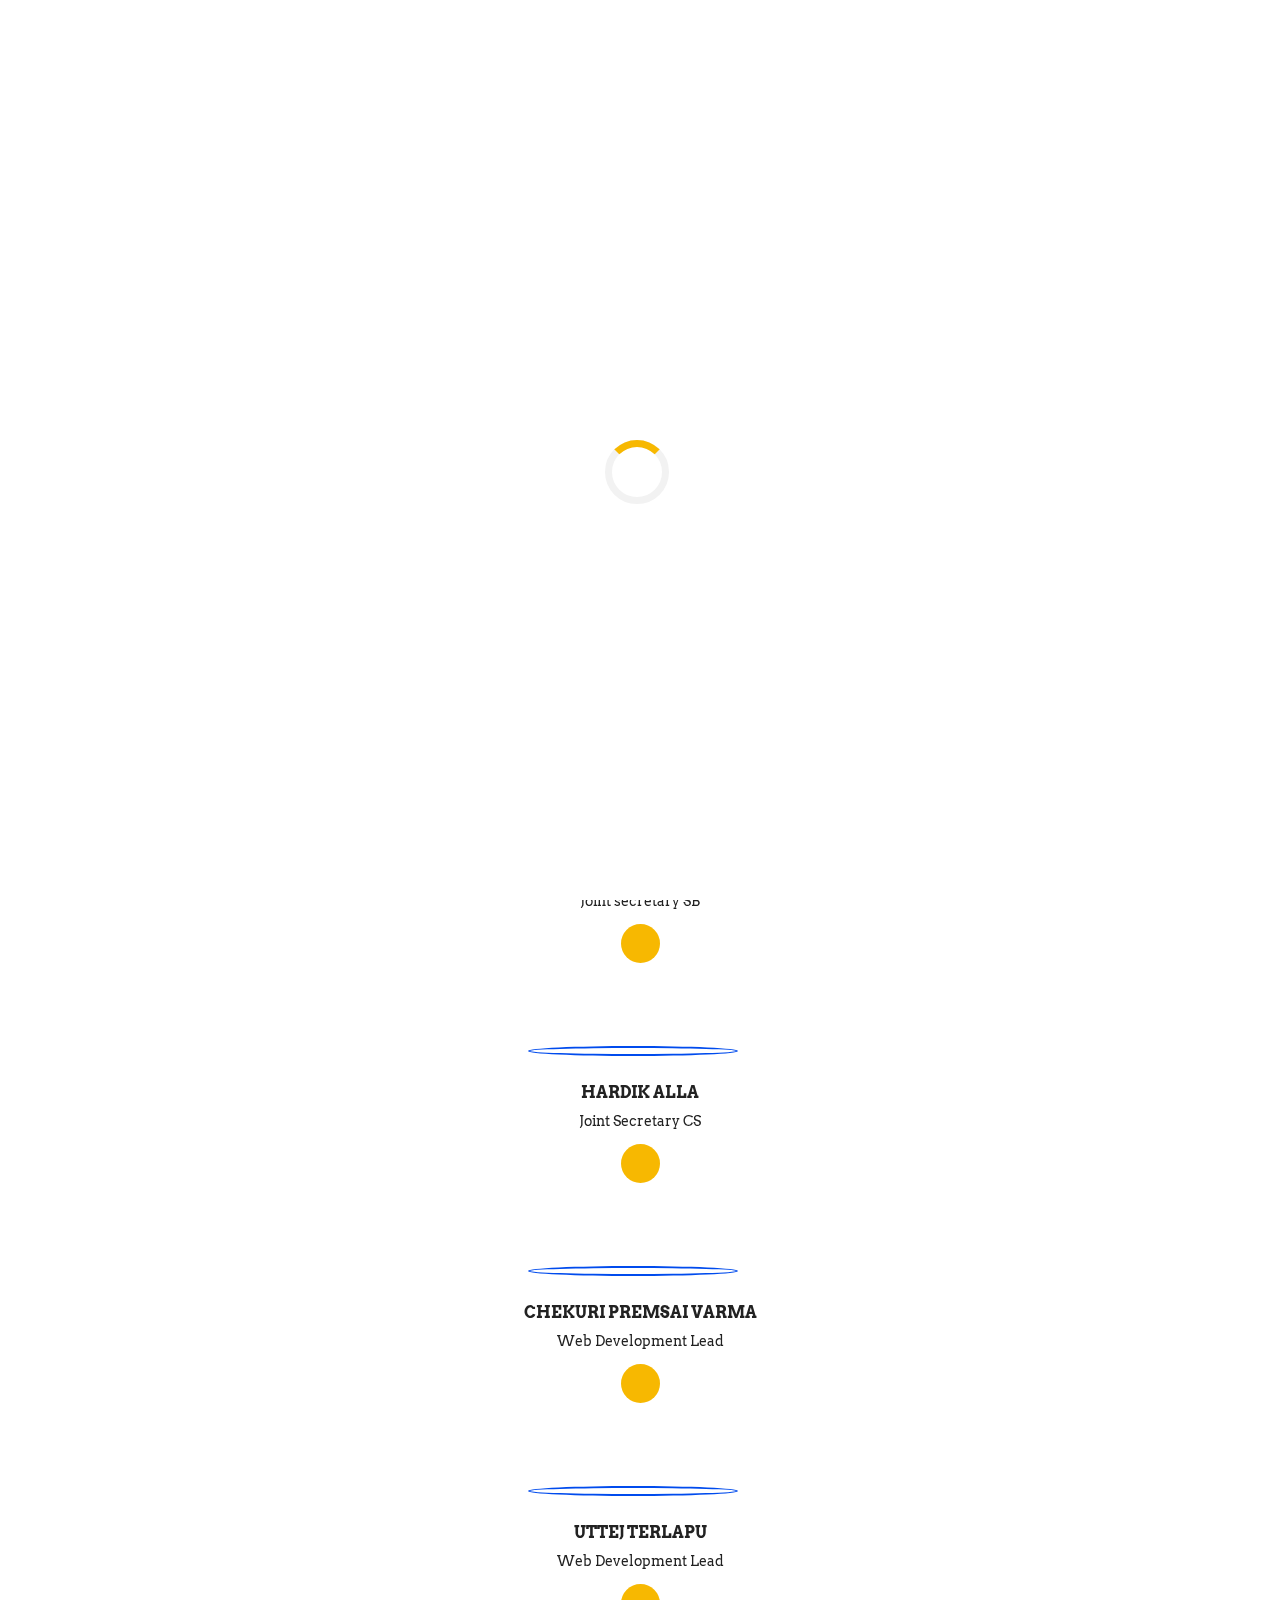
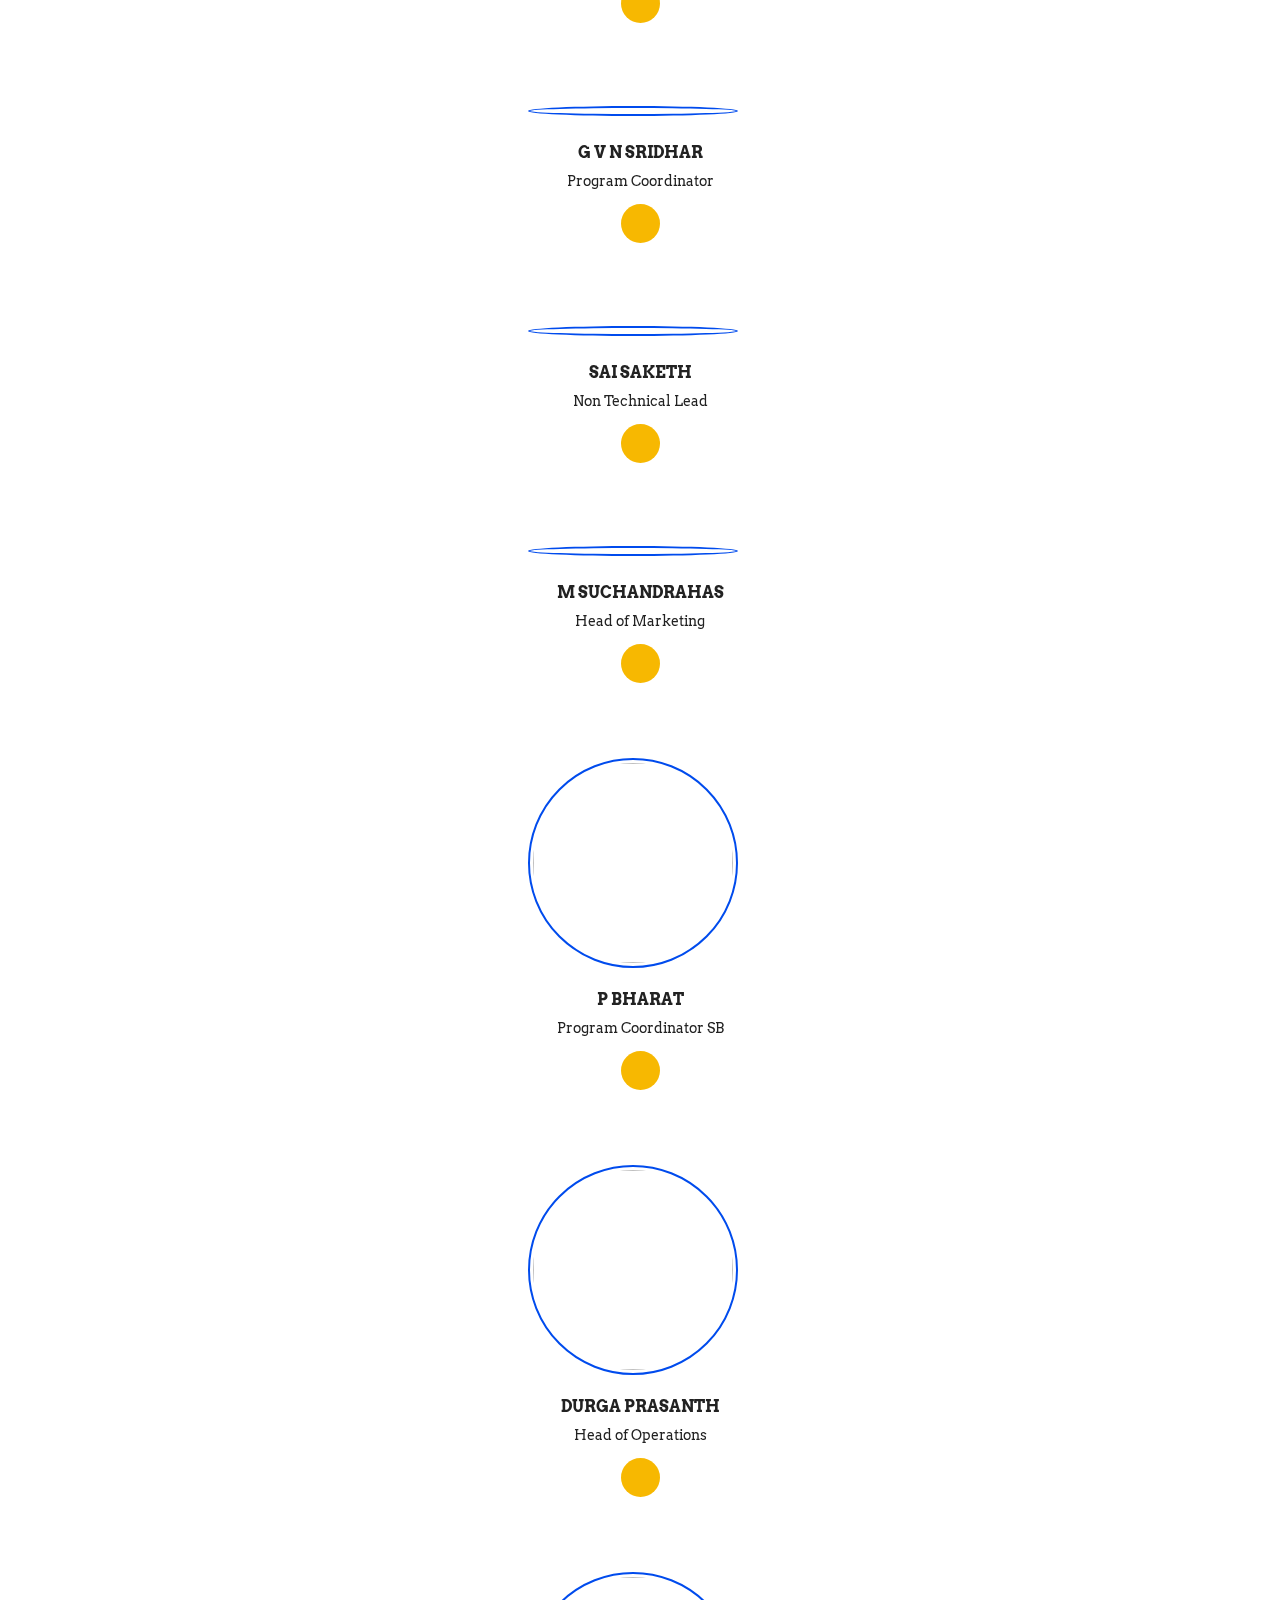
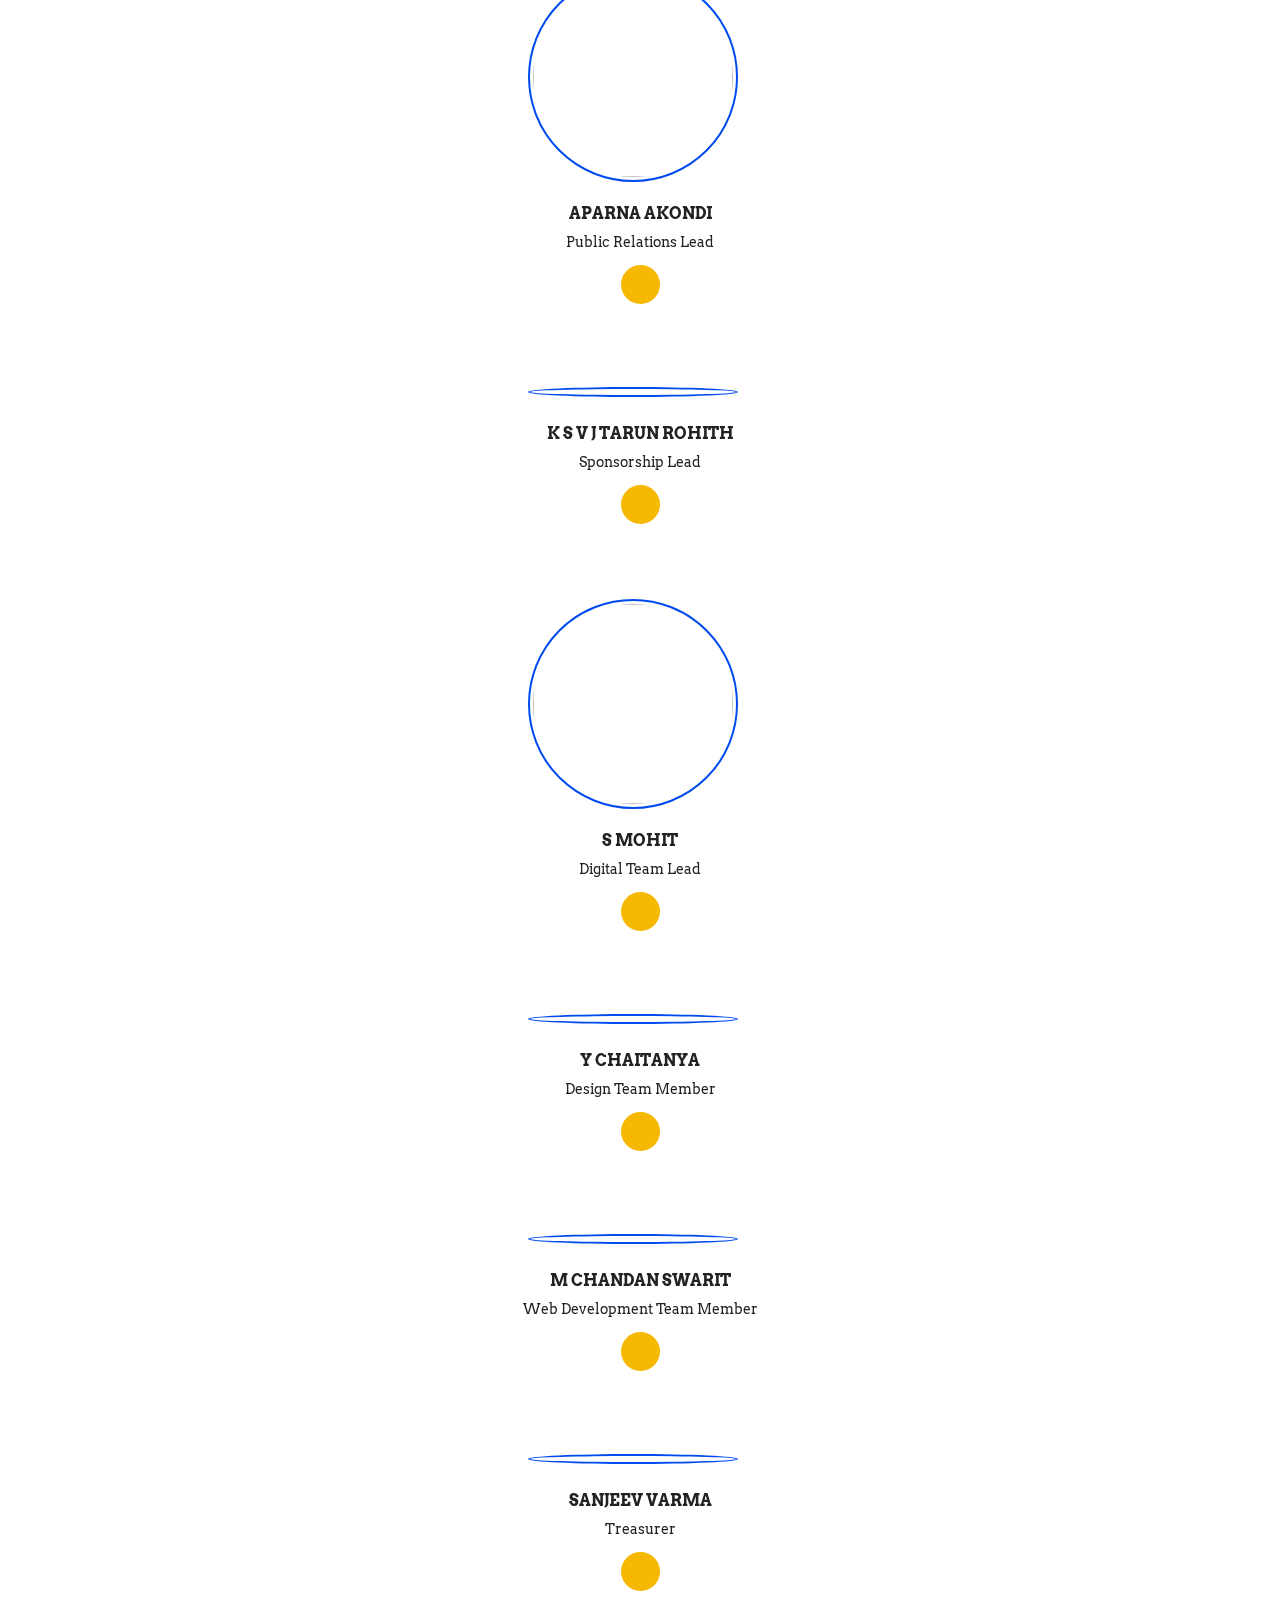
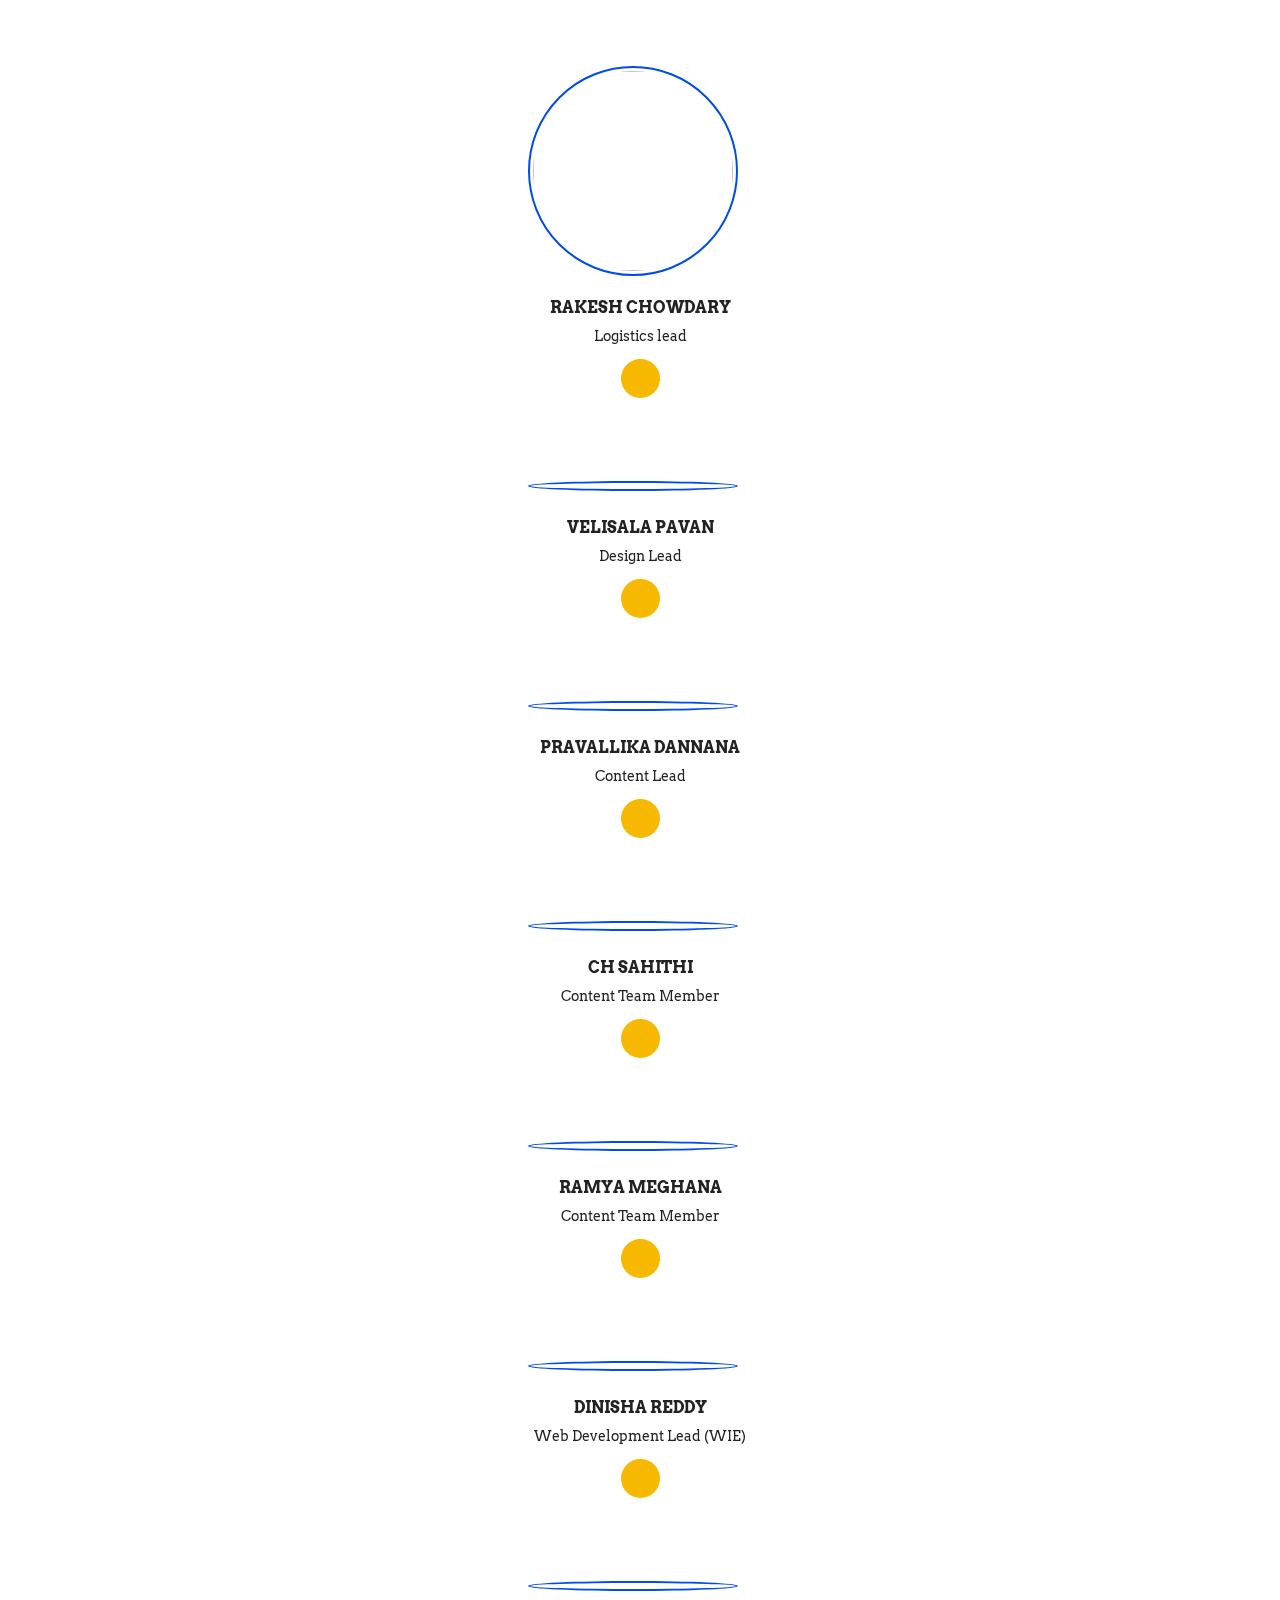
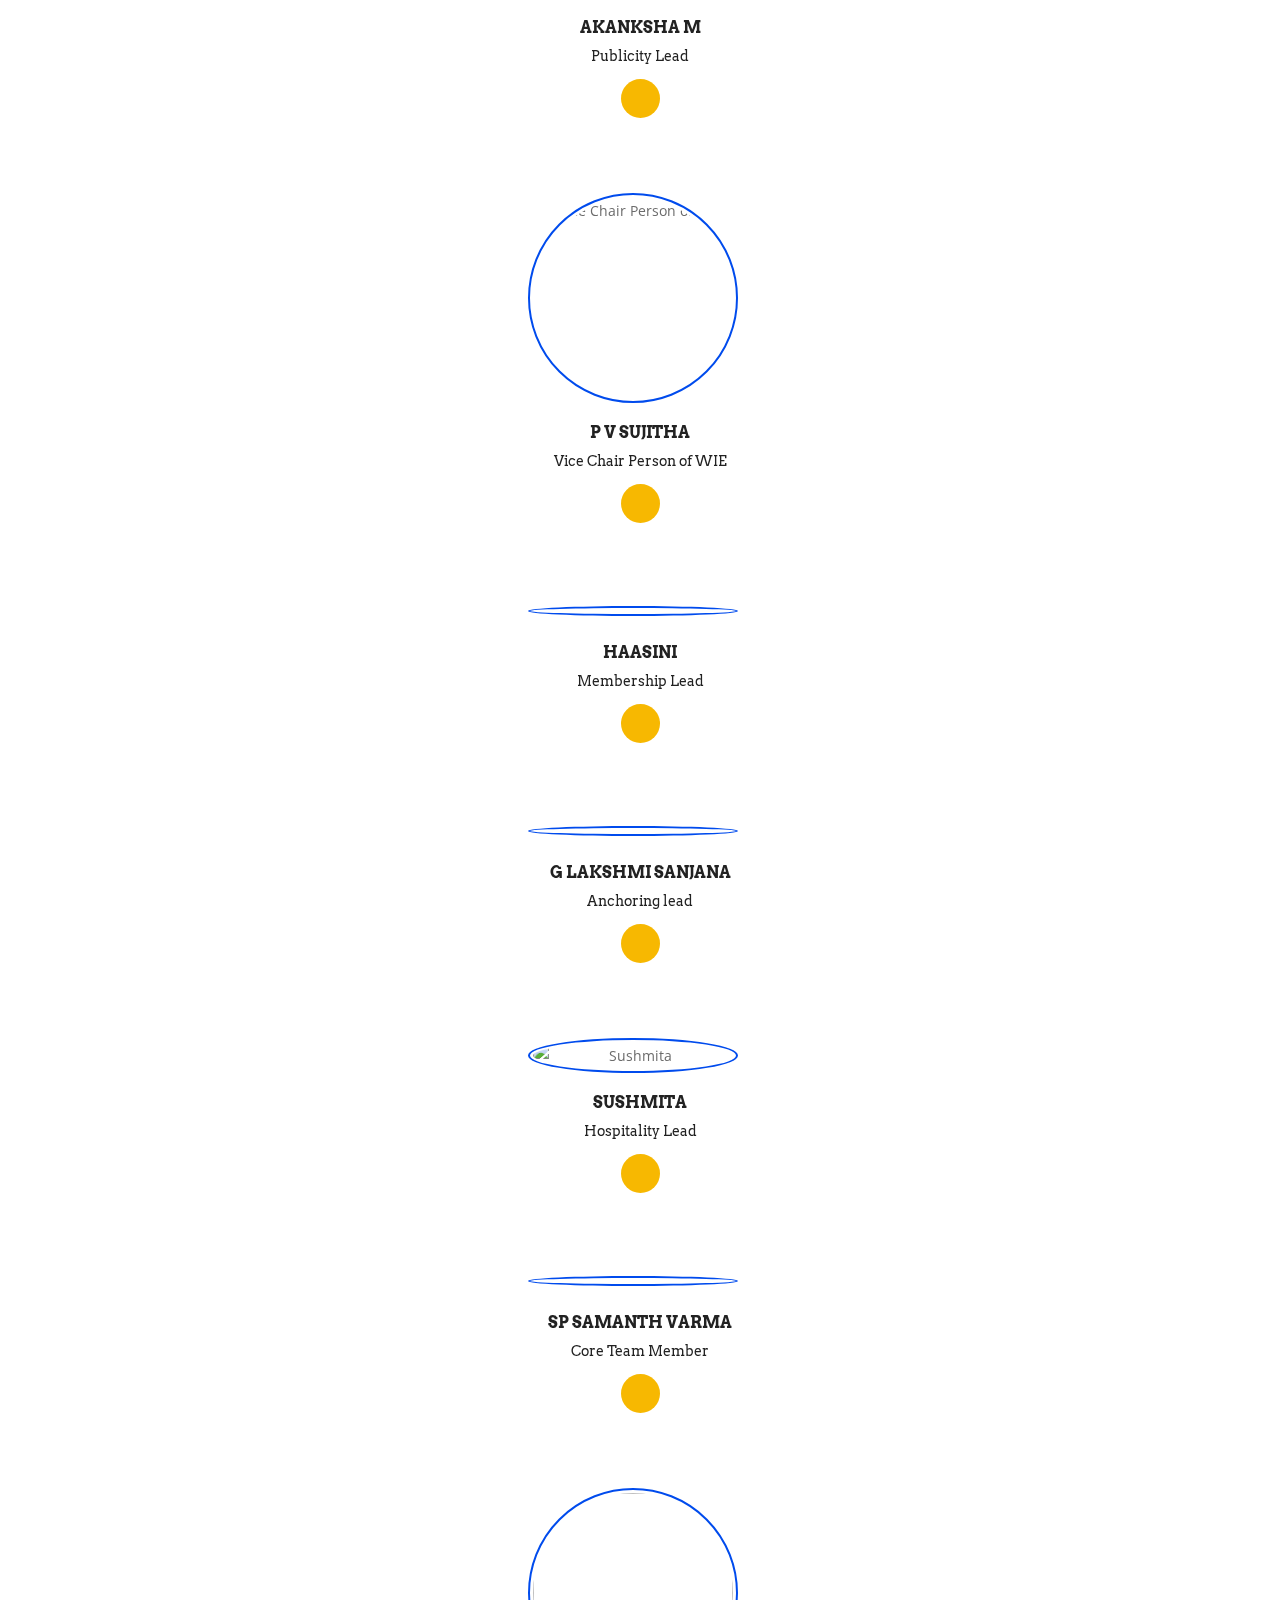
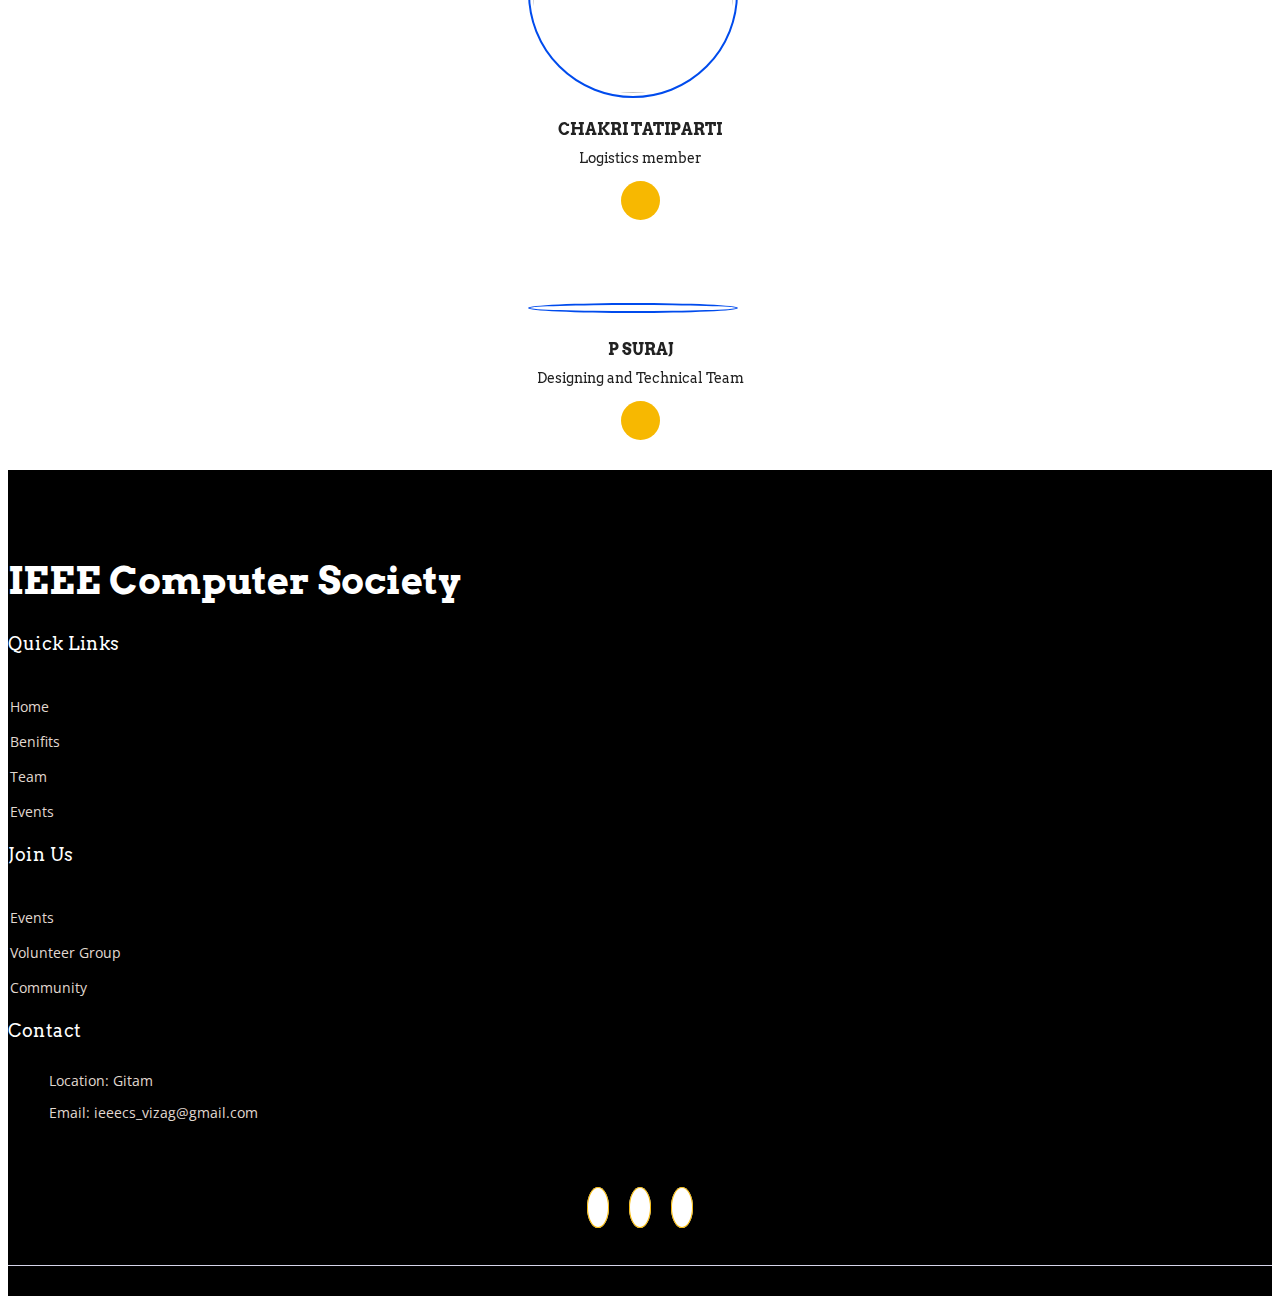
==== commit 45c7edaa: "all" ====
--- a/teamMembers.html
+++ b/teamMembers.html
@@ -239,9 +239,23 @@
 					target="_blank"><i class="fab fa-instagram"></i></a>
 			</div>
 		</div>
+		<div class="testimonial-item col-lg-3 col-md-4 col-sm-12">
+			<div class="img-thumb">
+				<img src="https://i.ibb.co/Fg4czyM/Whats-App-Image-2023-07-31-at-12-09-28-AM.jpg" class="lazyload"
+					alt="">
+			</div>
+			<div class="info">
+				<h2 class="text_dark">M Suchandrahas</h2>
+				<h3>Head of Marketing</h3>
+			</div>
+			<div class="media-icons">
+				<a href="#"
+					target="_blank"><i class="fab fa-instagram"></i></a>
+			</div>
+		</div>
 		<div class="testimonial-item col-lg-3 col-md-4 col-sm-12"><!--P Bharat-->
 			<div class="img-thumb">
-				<img src="#" class="lazyload" alt="">
+				<img src="https://i.ibb.co/jz1CY8k/Whats-App-Image-2023-07-30-at-11-18-14-PM-1.jpg" class="lazyload" alt="" style="height: 200px;">
 			</div>
 			<div class="info">
 				<h2 class="text_dark">P Bharat</h2>
@@ -352,6 +366,21 @@
 		</div>
 		<div class="testimonial-item col-lg-3 col-md-4 col-sm-12">
 			<div class="img-thumb">
+				<img src="https://i.ibb.co/tq9pkQp/DSC-2640-min.jpg" class="lazyload"
+					alt="" style="height: 200px;">
+			</div>
+			<div class="info">
+				<h2 class="text_dark">Rakesh Chowdary</h2>
+				<h3>Logistics lead</h3>
+			</div>
+
+			<div class="media-icons">
+				<a href="#"
+					target="_blank"><i class="fab fa-instagram"></i></a>
+			</div>
+		</div>
+		<div class="testimonial-item col-lg-3 col-md-4 col-sm-12">
+			<div class="img-thumb">
 				<img src="https://i.ibb.co/LnyfChL/DSC-2695.jpg" class="lazyload"
 					alt="">
 			</div>
@@ -419,7 +448,7 @@
 			</div>
 			<div class="info">
 				<h2 class="text_dark">Dinisha Reddy</h2>
-				<h3>Women Right's Web Development Lead</h3>
+				<h3>Web Development Lead (WIE)</h3>
 			</div>
 
 			<div class="media-icons">
@@ -517,7 +546,22 @@
 				<a href="https://instagram.com/samanth_varma_143?igshid=NjIwNzIyMDk2Mg=="
 					target="_blank"><i class="fab fa-instagram"></i></a>
 			</div>
-		</div>								
+		</div>			
+		<div class="testimonial-item col-lg-3 col-md-4 col-sm-12">
+			<div class="img-thumb">
+				<img src="https://i.ibb.co/YkW900C/DSC-2646-min.jpg" class="lazyload"
+					alt="" style="height: 200px;">
+			</div>
+			<div class="info">
+				<h2 class="text_dark">Chakri Tatiparti</h2>
+				<h3>Logistics member</h3>
+			</div>
+
+			<div class="media-icons">
+				<a href="https://instagram.com/im_chakri18?utm_source=qr&igshid=MzNlNGNkZWQ4Mg%3D%3D"
+					target="_blank"><i class="fab fa-instagram"></i></a>
+			</div>
+		</div>						
 		<div class="testimonial-item col-lg-3 col-md-4 col-sm-12">
 			<div class="img-thumb">
 				<img src="https://i.ibb.co/VjNNZY3/DSC-2512.jpg" class="lazyload"
@@ -545,7 +589,7 @@
 						<div class="widget">
 							<h3 class="footer-logo">IEEE Computer Society</h3>
 							<div class="textwidget">
-
+								
 							</div>
 
 						</div>
@@ -554,7 +598,7 @@
 						<h3 class="footer-titel">Quick Links</h3>
 						<ul class="footer-link">
 							<li><a href="#hero-area">Home</a></li>
-							<li><a href="#about">About</a></li>
+							<li><a href="#about">Benifits</a></li>
 							<li><a href="#testimonials">Team</a></li>
 							<li><a href="#events">Events</a></li>
 						</ul>
@@ -563,25 +607,22 @@
 						<h3 class="footer-titel">Join Us</h3>
 						<ul class="footer-link">
 							<li><a href="#events">Events</a></li>
-							<!-- <li><a href="#">Hackathons</a></li> -->
-							<!-- <li><a href="#">Open Source</a></li> -->
 							<li><a
 									href="https://docs.google.com/forms/d/e/1FAIpQLScKGzCBBaMDjzp9zgkAtqv0RDwAitR1RJouePcL_DP7Ds3VNQ/viewform" target="_blank">Volunteer
 									Group</a></li>
-							<li><a href="https://codeincommunity.bio.link/">Community</a></li>
+							<li><a href="#">Community</a></li>
 						</ul>
 					</div>
-					
-
+					<div class="col-lg-4 col-md-6 col-sm-12 col-xs-12">
 						<h3 class="contact-footer mt-5">Contact</h3>
 						<ul class="address">
 							<li>
 								<a
-									href="https://www.google.com/maps/place/Asansol,+West+Bengal/@23.6834541,86.8541898,11z/data=!3m1!4b1!4m5!3m4!1s0x39f71f0ea1022529:0xf888f7e7fd11cefe!8m2!3d23.6888636!4d86.9660638"><i
+									href="#"><i
 										class="fas fa-map-marked-alt"></i> Location: Gitam</a>
 							</li>
 							<li>
-								<a href="mailto:codeincommunity@gmail.com"><i class="fas fa-envelope"></i> Email:
+								<a href="mailto:ieeecs_vizag@gmail.com"><i class="fas fa-envelope"></i> Email:
 									ieeecs_vizag@gmail.com</a>
 							</li>
 						</ul>
@@ -591,33 +632,19 @@
 		</div>
 		<ul class="socials">
 			<li>
-				<a class="linkedin" href="https://www.linkedin.com/company/codein-community/mycompany/"
+				<a class="linkedin" href="#"
 					target="_blank">
-					<i class="fab fa-instagram" style="color: rgb(10,102,194);" onmouseover="this.style.color='white'" onmouseout="this.style.color='#0A66C2'"></i></a>
+					<i class="fab fa-linkedin" style="color: rgb(10,102,194);" onmouseover="this.style.color='white'" onmouseout="this.style.color='#0A66C2'"></i></a>
 			</li>
 			<li>
-				<a class="discord" href=" https://discord.com/invite/sqFRzrj7f3" target="_blank"><i
+				<a class="discord" href=" #" target="_blank"><i
 						class="fab fa-discord" style="color:#7289d9;" onmouseover="this.style.color='white'" 
 						onmouseout="this.style.color='#7289d9'"></i></a>
 			</li>
 			<li>
-				<a class="telegram" href="https://t.me/CodeINCommunity" target="_blank"><i class="fab fa-telegram" style="color:#0088cc;"  onmouseover="this.style.color='white'"
-					onmouseout="this.style.color='#0088cc'"></i></a>
-			</li>
-			<li>
-				<a class="github" href="https://github.com/SauravMukherjee44/CodeIN-Community-Website"
-					target="_blank"><i class="fab fa-github" style="color:#171515;"  onmouseover="this.style.color='white'"
+				<a class="github" href="https://www.instagram.com/ieee_cs_gitam/"
+					target="_blank"><i class="fab fa-instagram" style="color:#171515;"  onmouseover="this.style.color='white'"
 					onmouseout="this.style.color='#171515'"></i></a>
-			</li>
-			<li>
-				<a class="youtube" href="https://www.youtube.com/channel/UCjzAiV0IpFJ45UgnHnc_4ug" target="_blank"><i
-						class="fab fa-youtube" style="color:#FF0000;"  onmouseover="this.style.color='white'"
-						onmouseout="this.style.color='#FF0000'"></i></a>
-			</li>
-			<li>
-				<a class="twitter" href="https://twitter.com/CodeinCommunity" target="_blank"><i
-						class="fab fa-twitter" style="color: #1DA1F2";  onmouseover="this.style.color='white'"
-						onmouseout="this.style.color='#1DA1F2'"></i></a>
 			</li>
 		</ul>
 		</div>
--- a/assets/css/main.css
+++ b/assets/css/main.css
@@ -958,6 +958,7 @@
   text-align: center;
   padding: 30px 20px;
   padding-top: 10px;
+  padding-bottom: 1rem;
 }
 .event-card .content {
   overflow: hidden;
@@ -969,7 +970,7 @@
 
 .event-image{
   width:100%;
-  height: 200px;
+  height: 160px;
 }
 .event-card h2 {
   font-size: 16px;
@@ -1465,6 +1466,7 @@
 .founder-item {
   border: 1px solid gray;
   margin: auto 25px;
+  margin-bottom: 1.5rem;
 }
 
 .mail input {
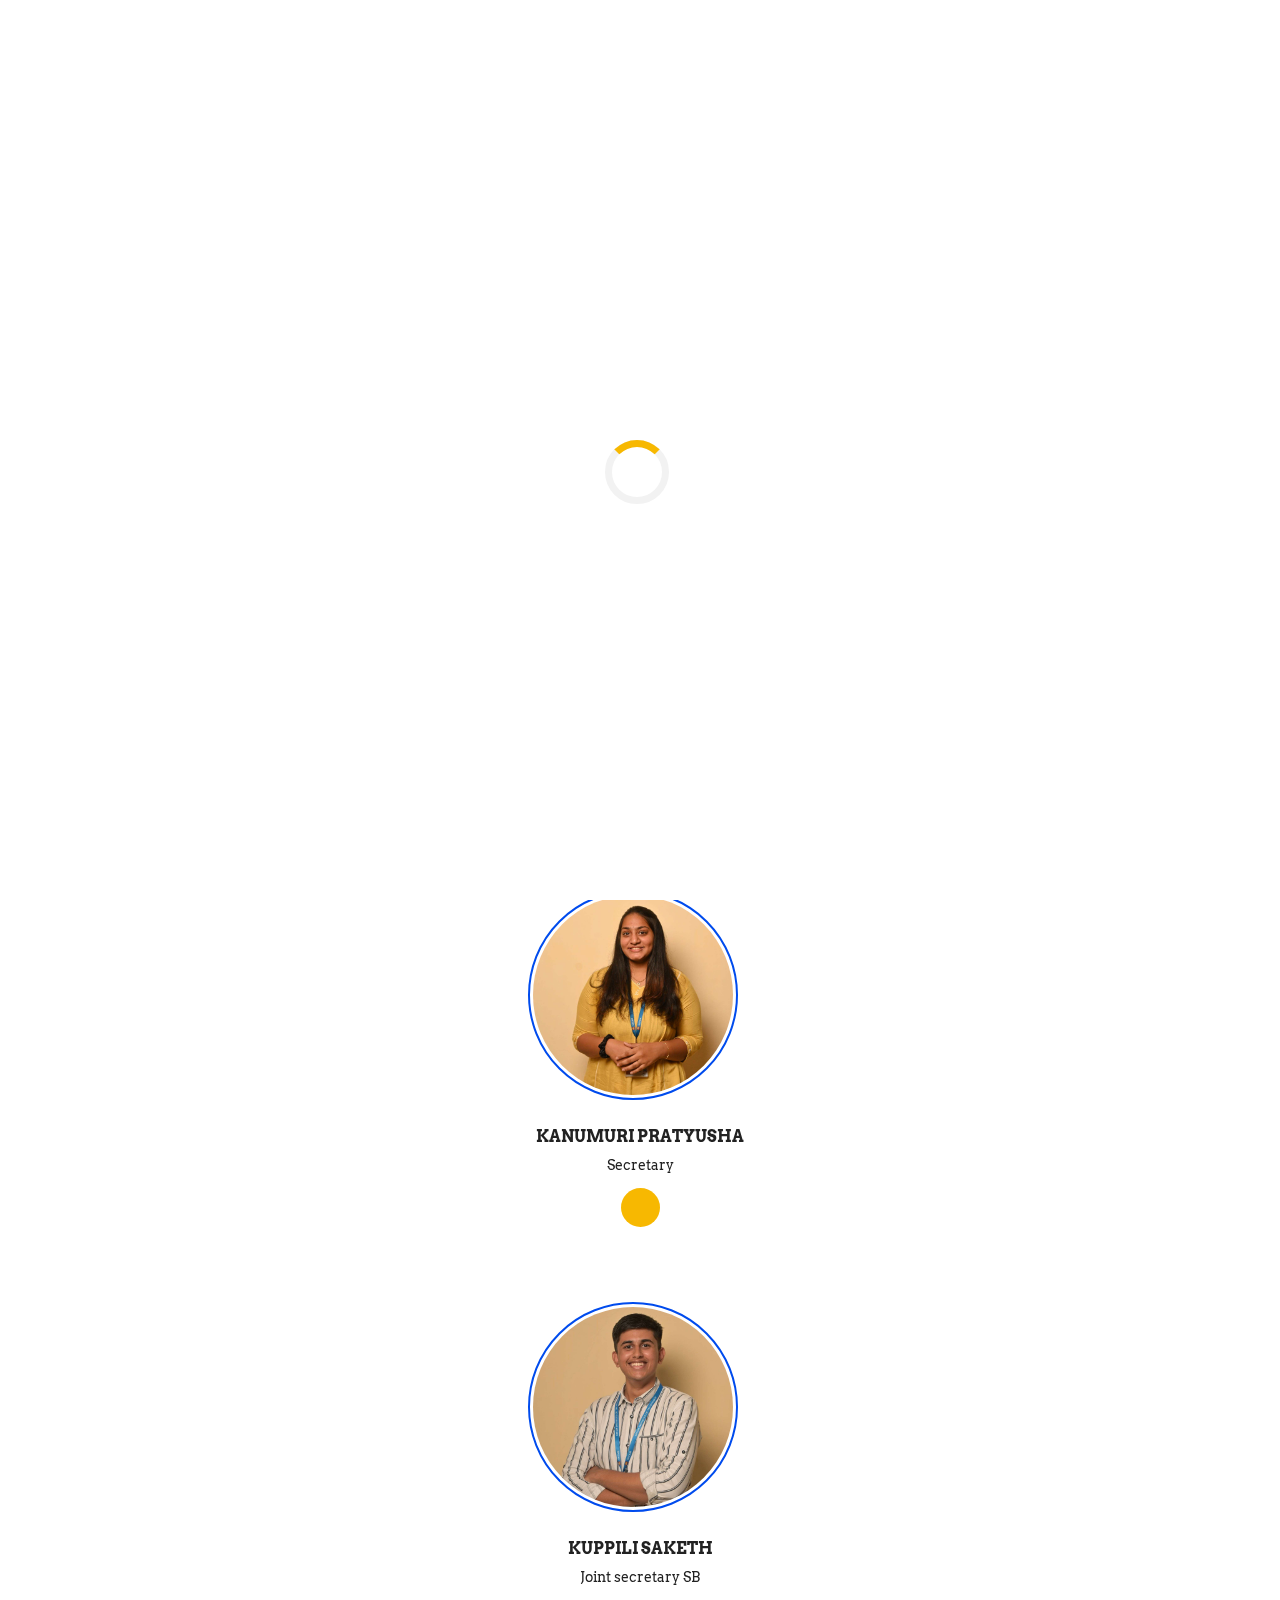
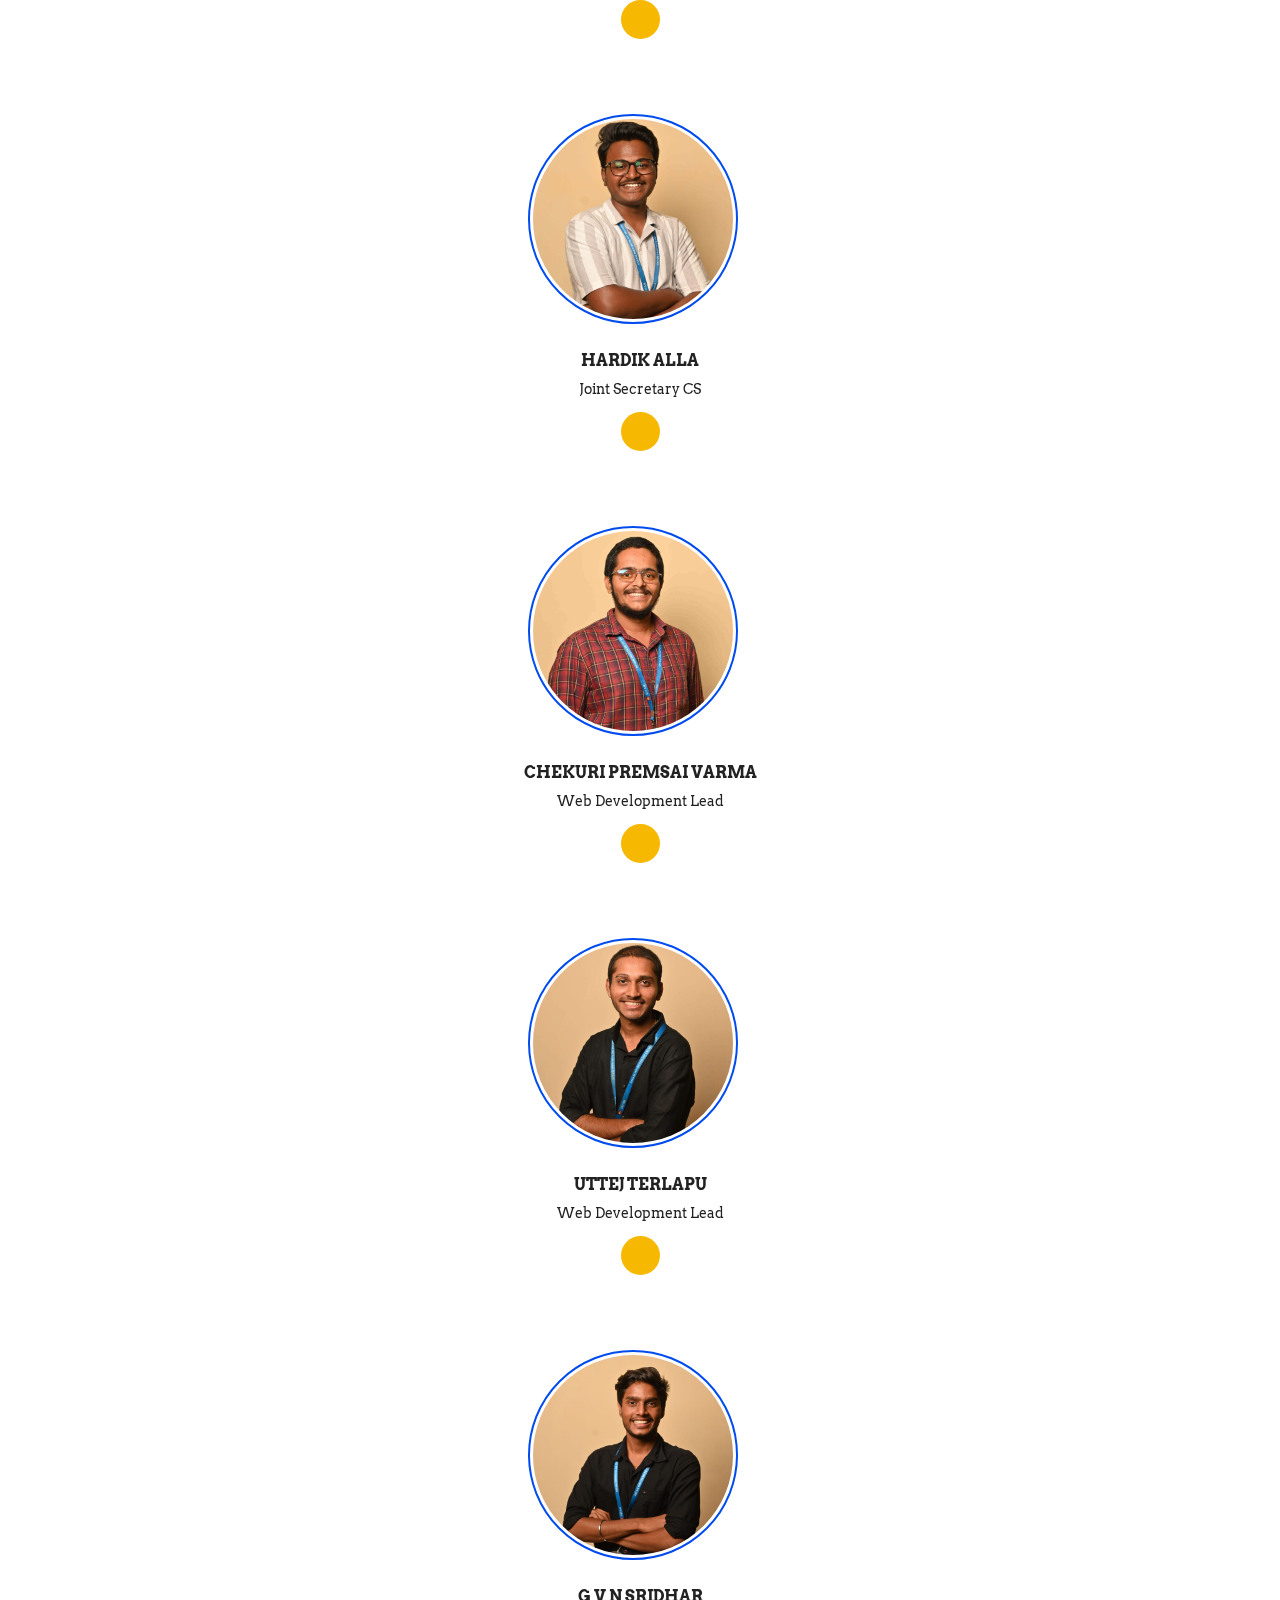
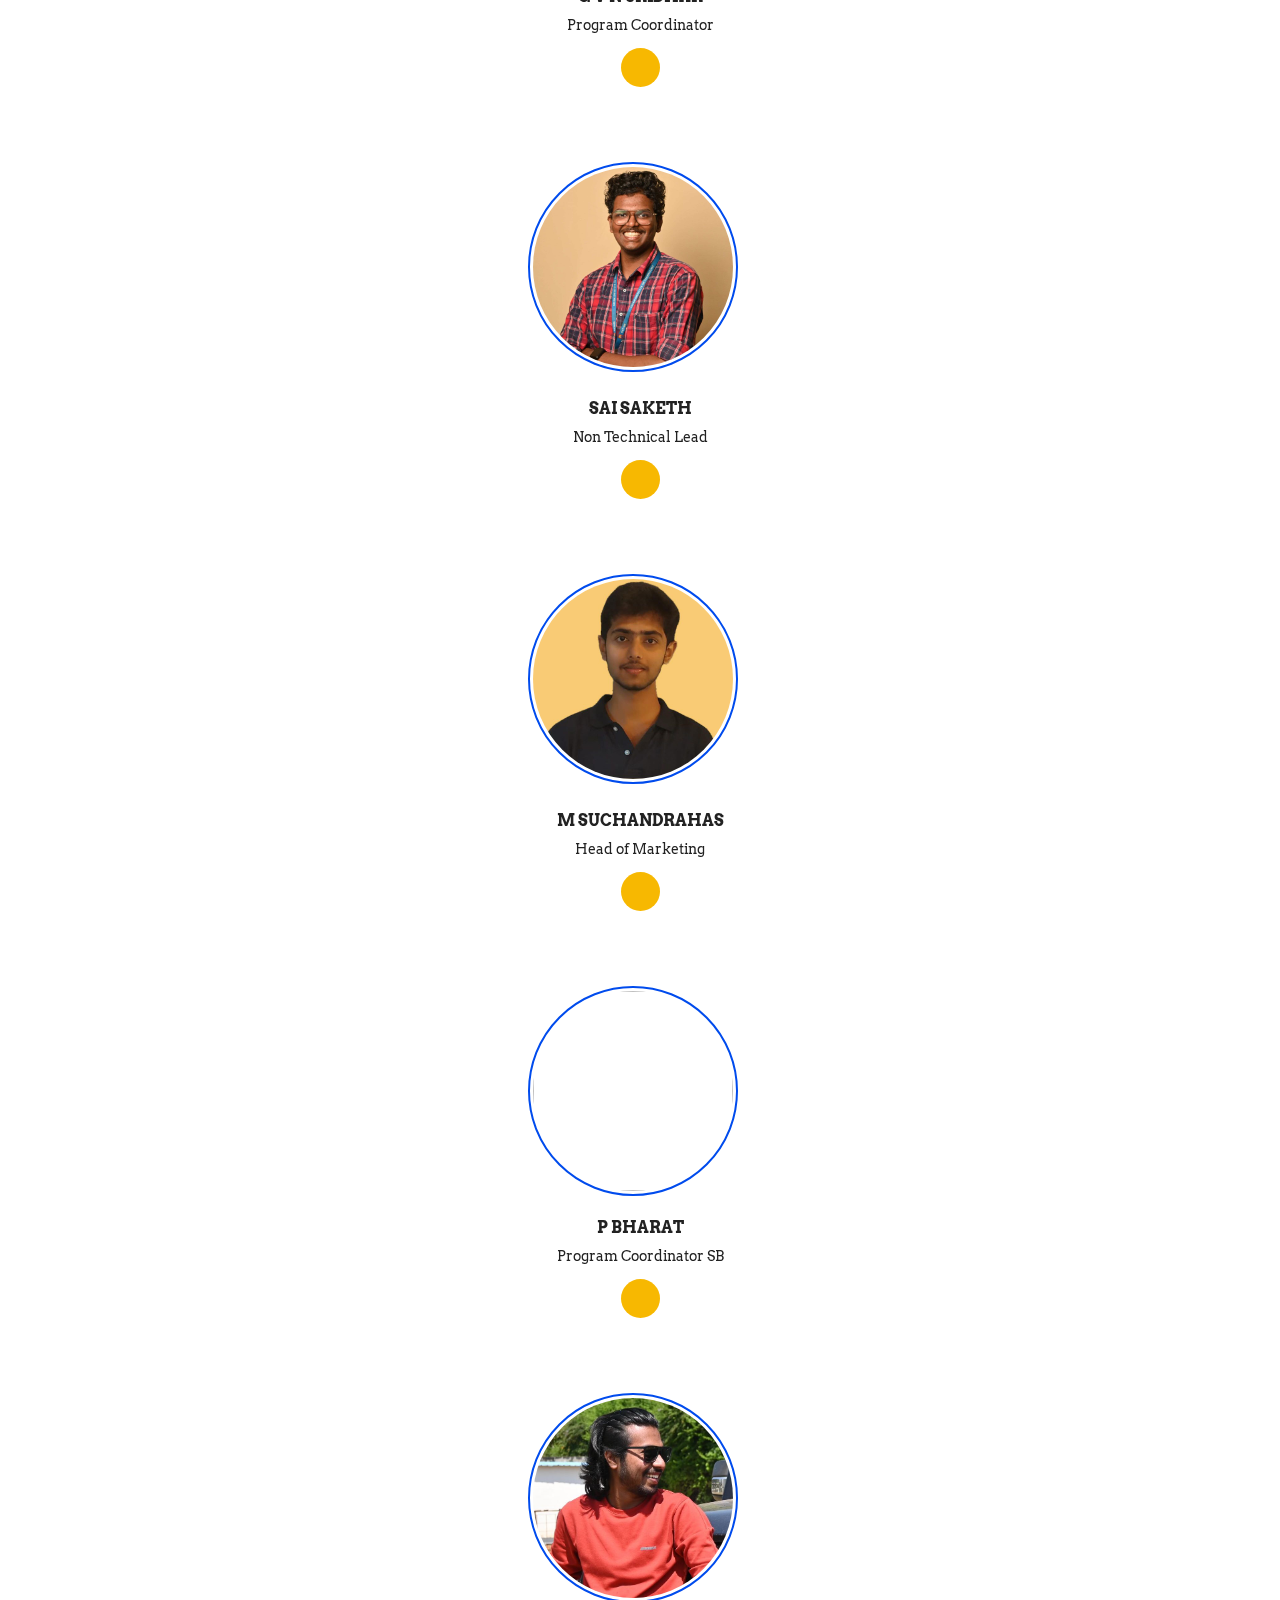
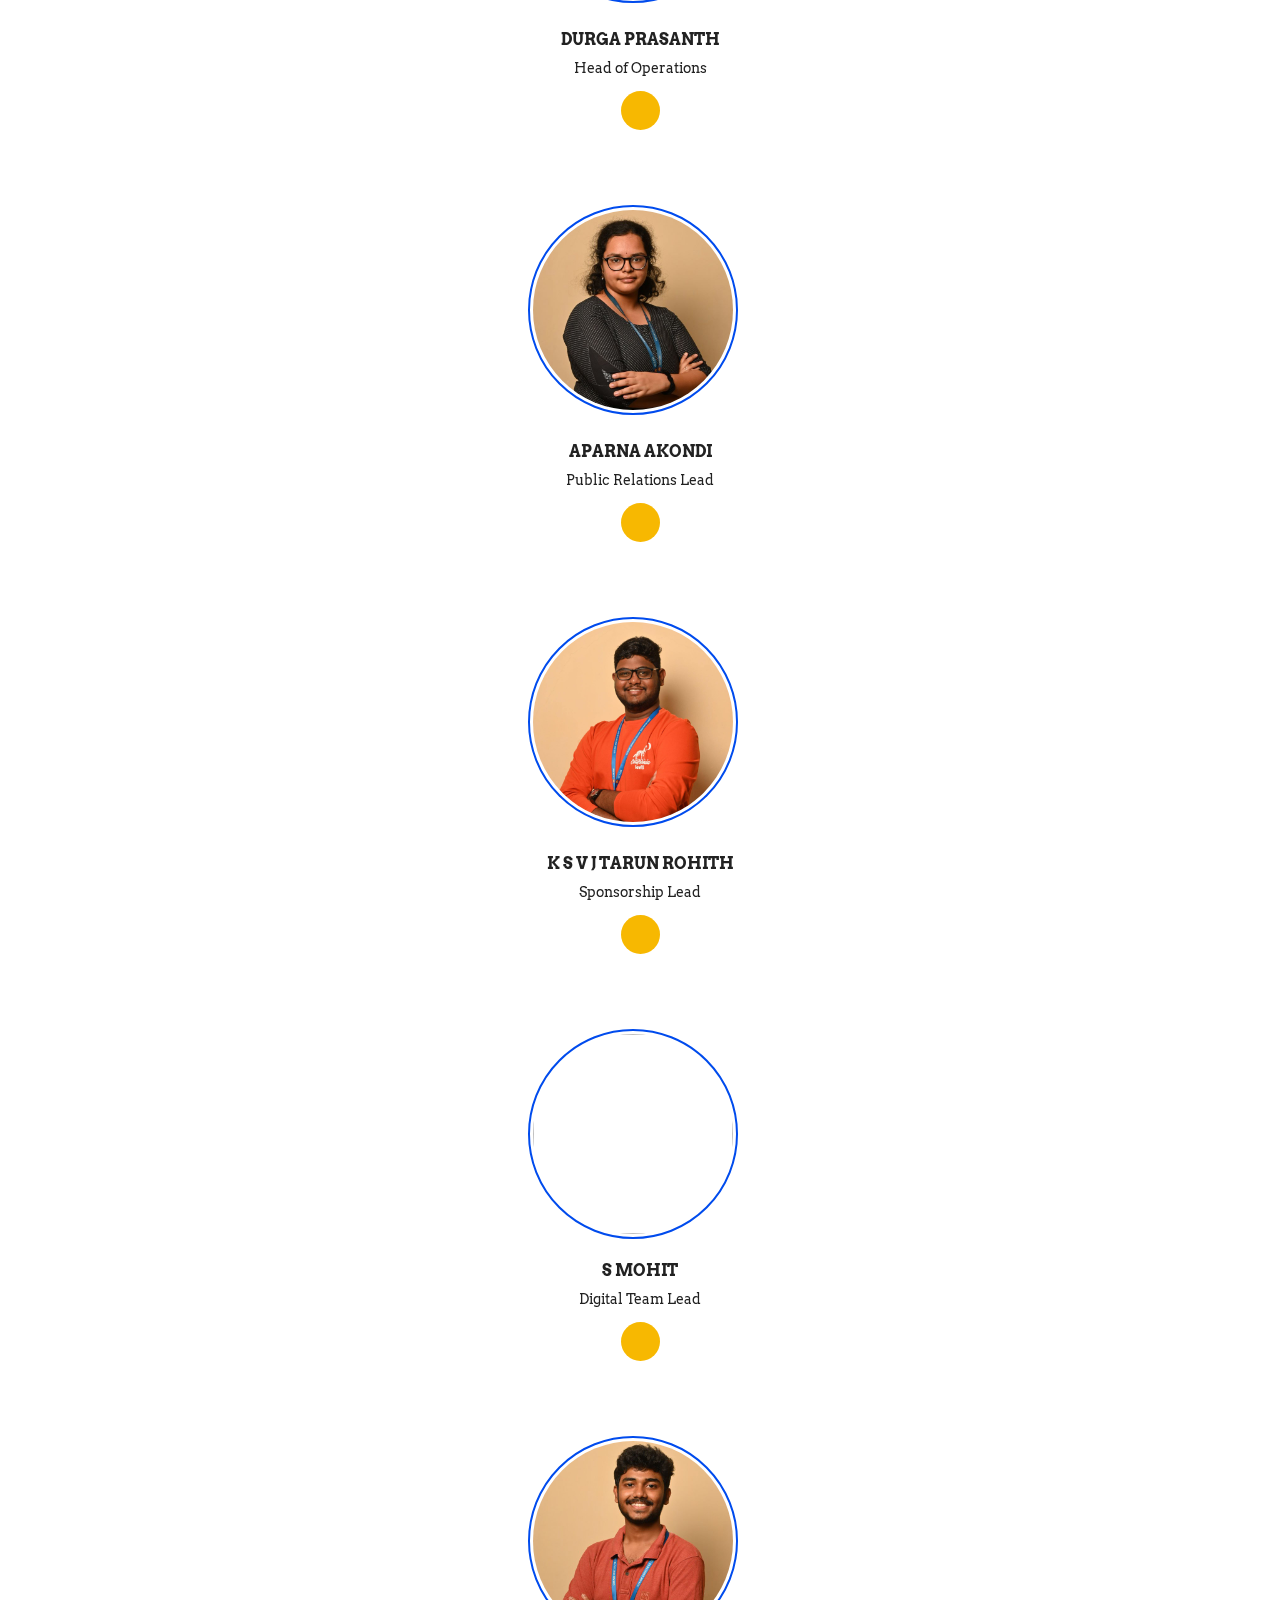
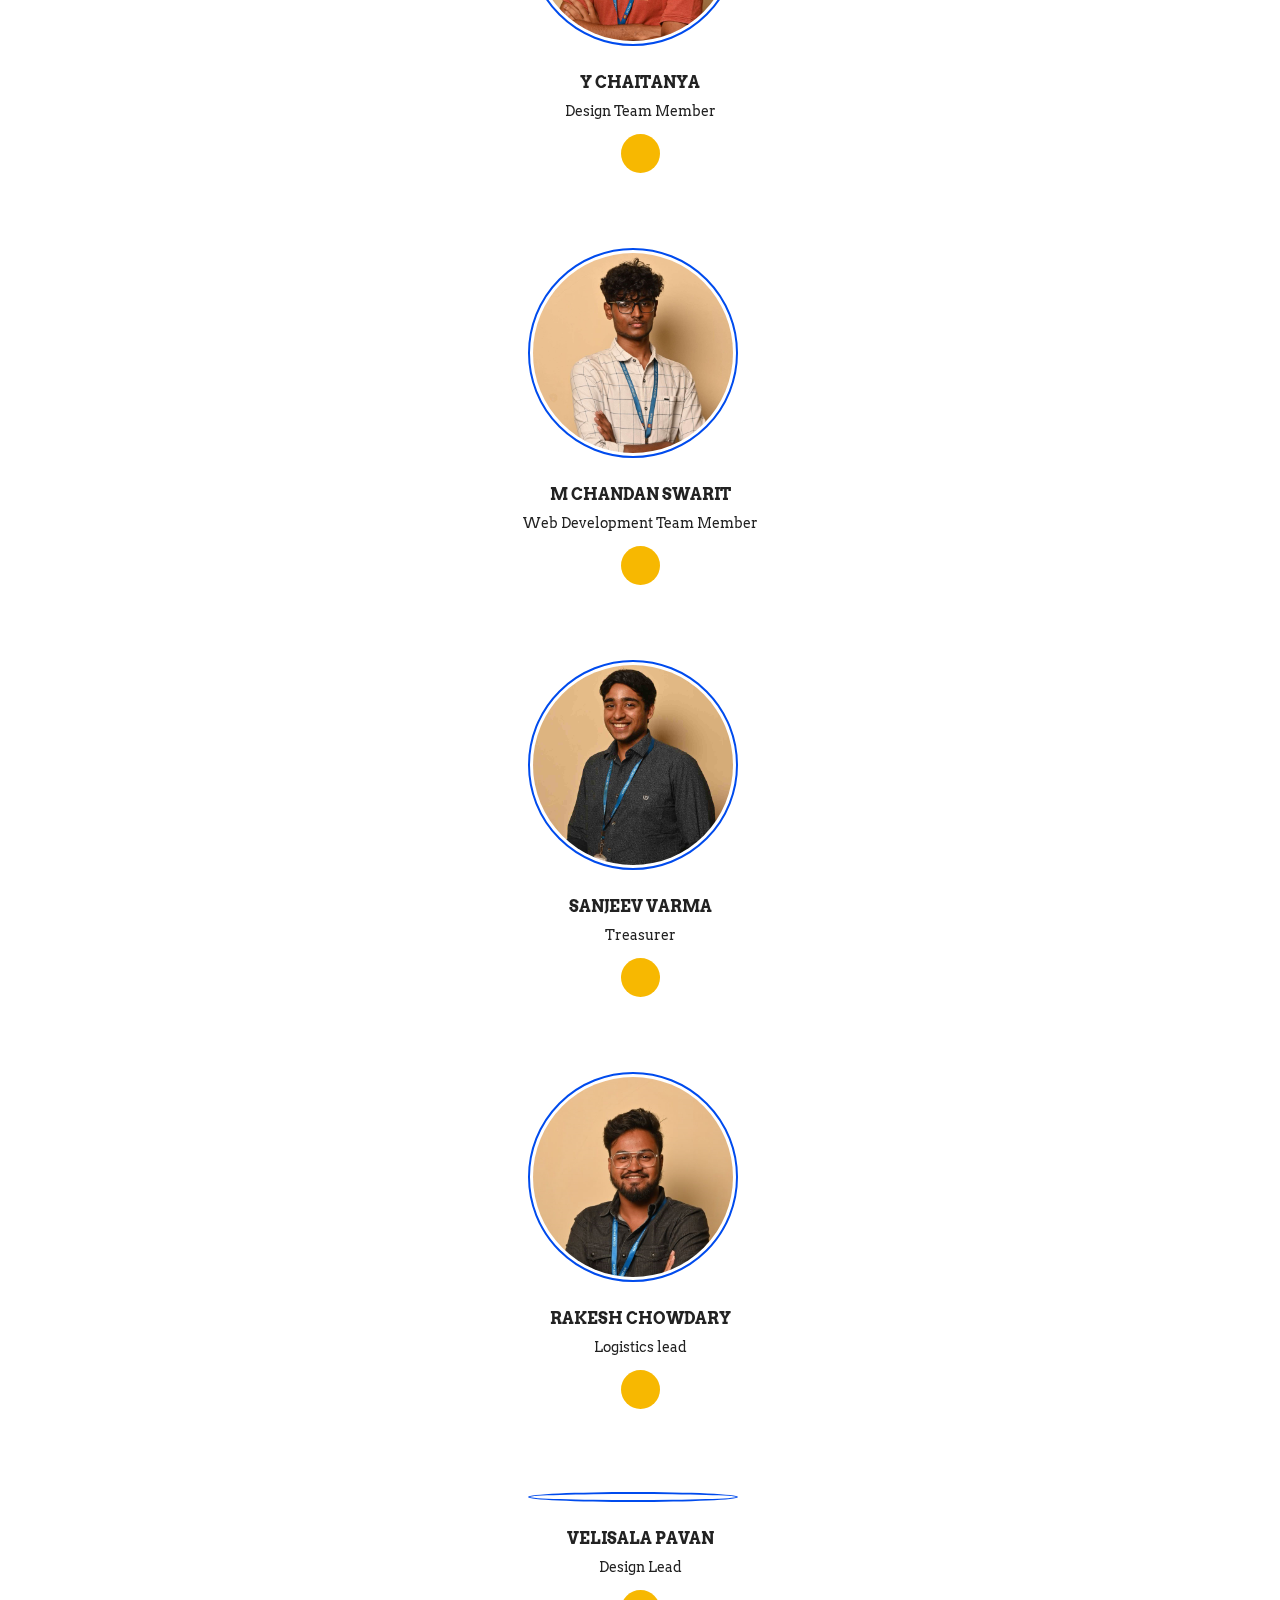
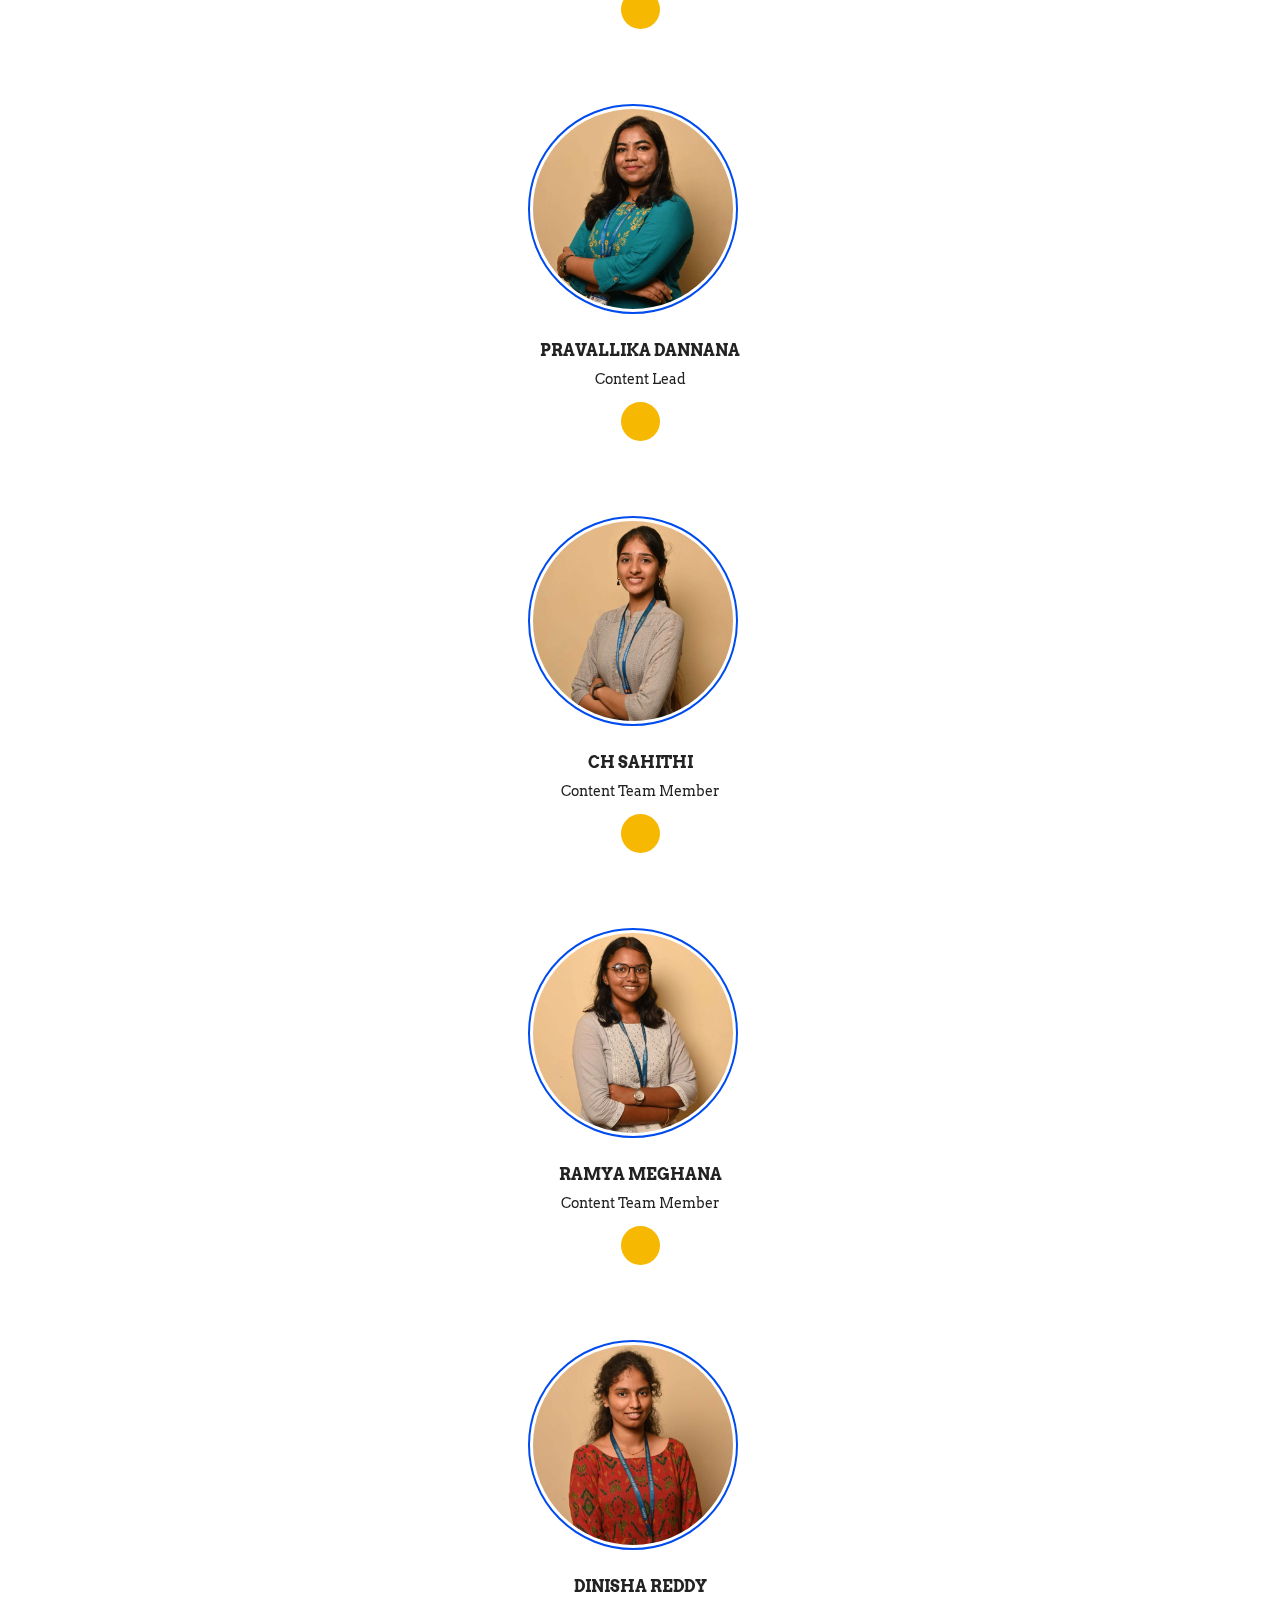
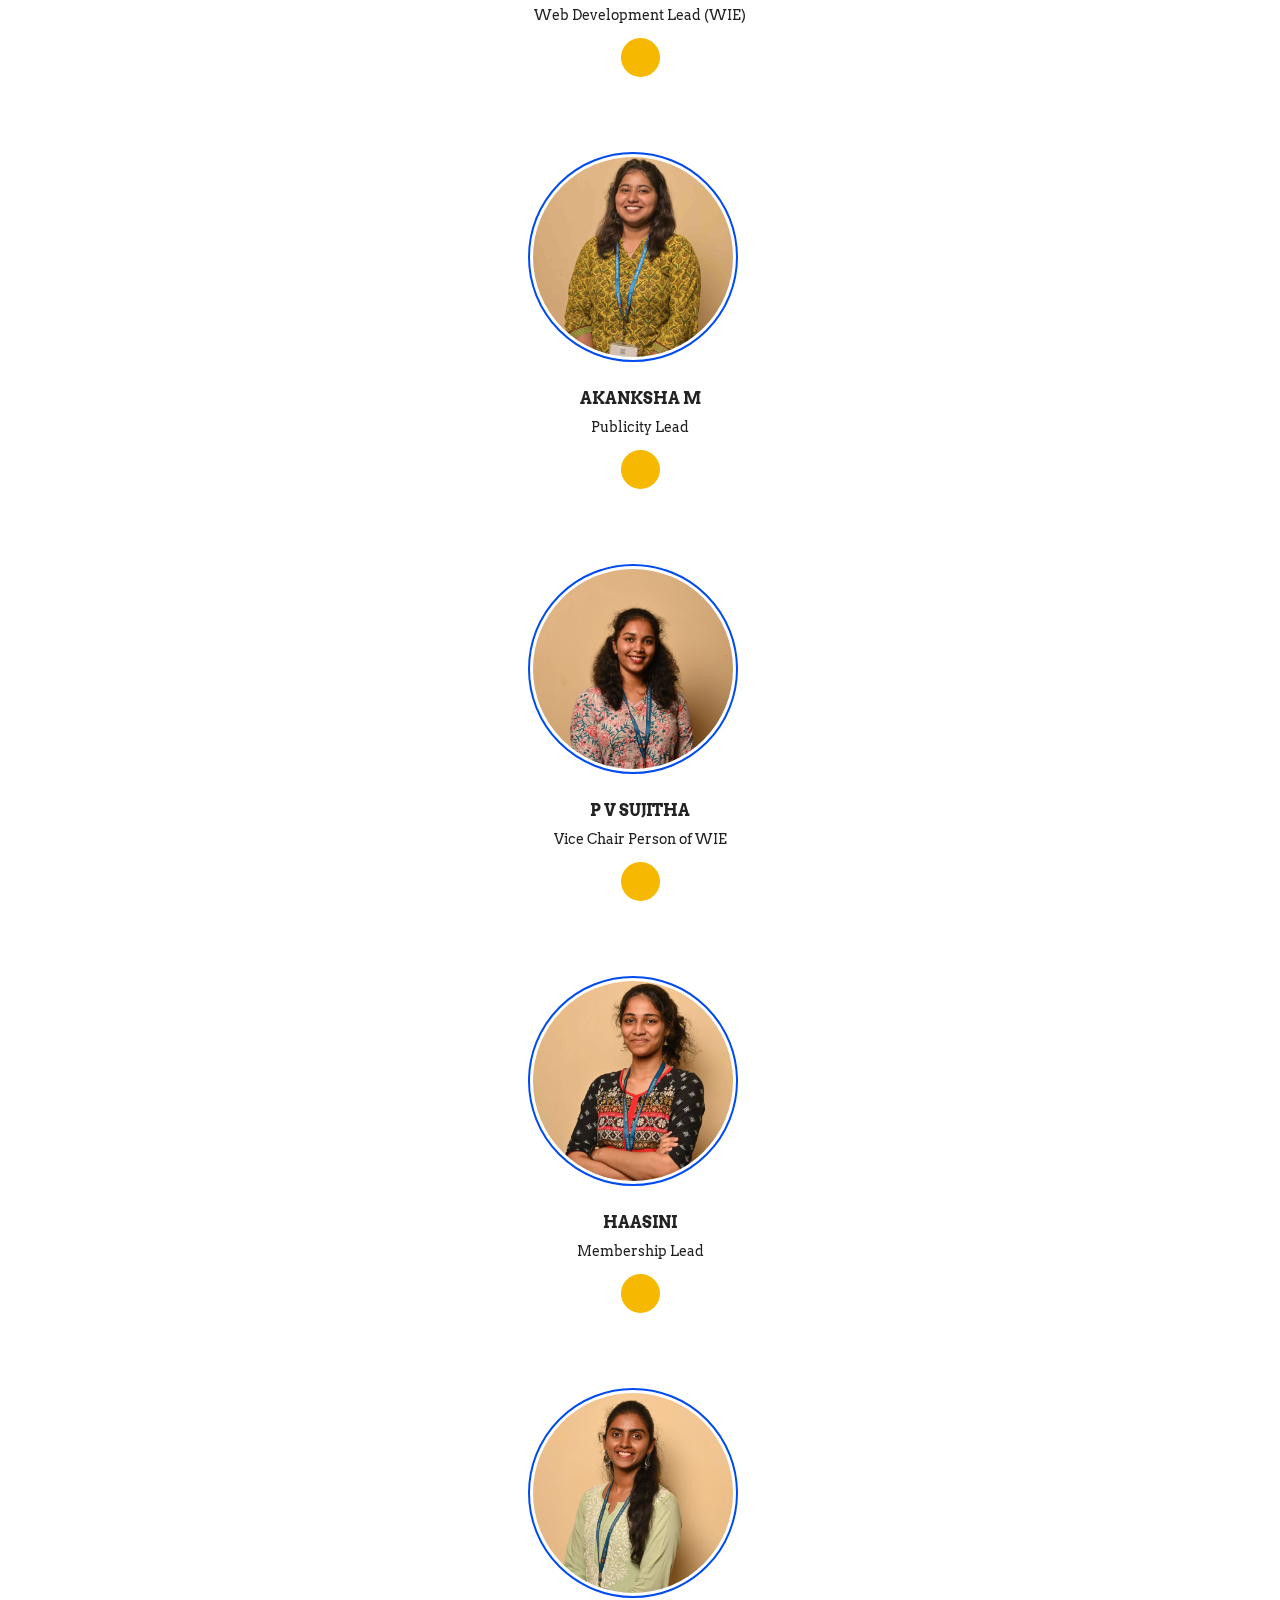
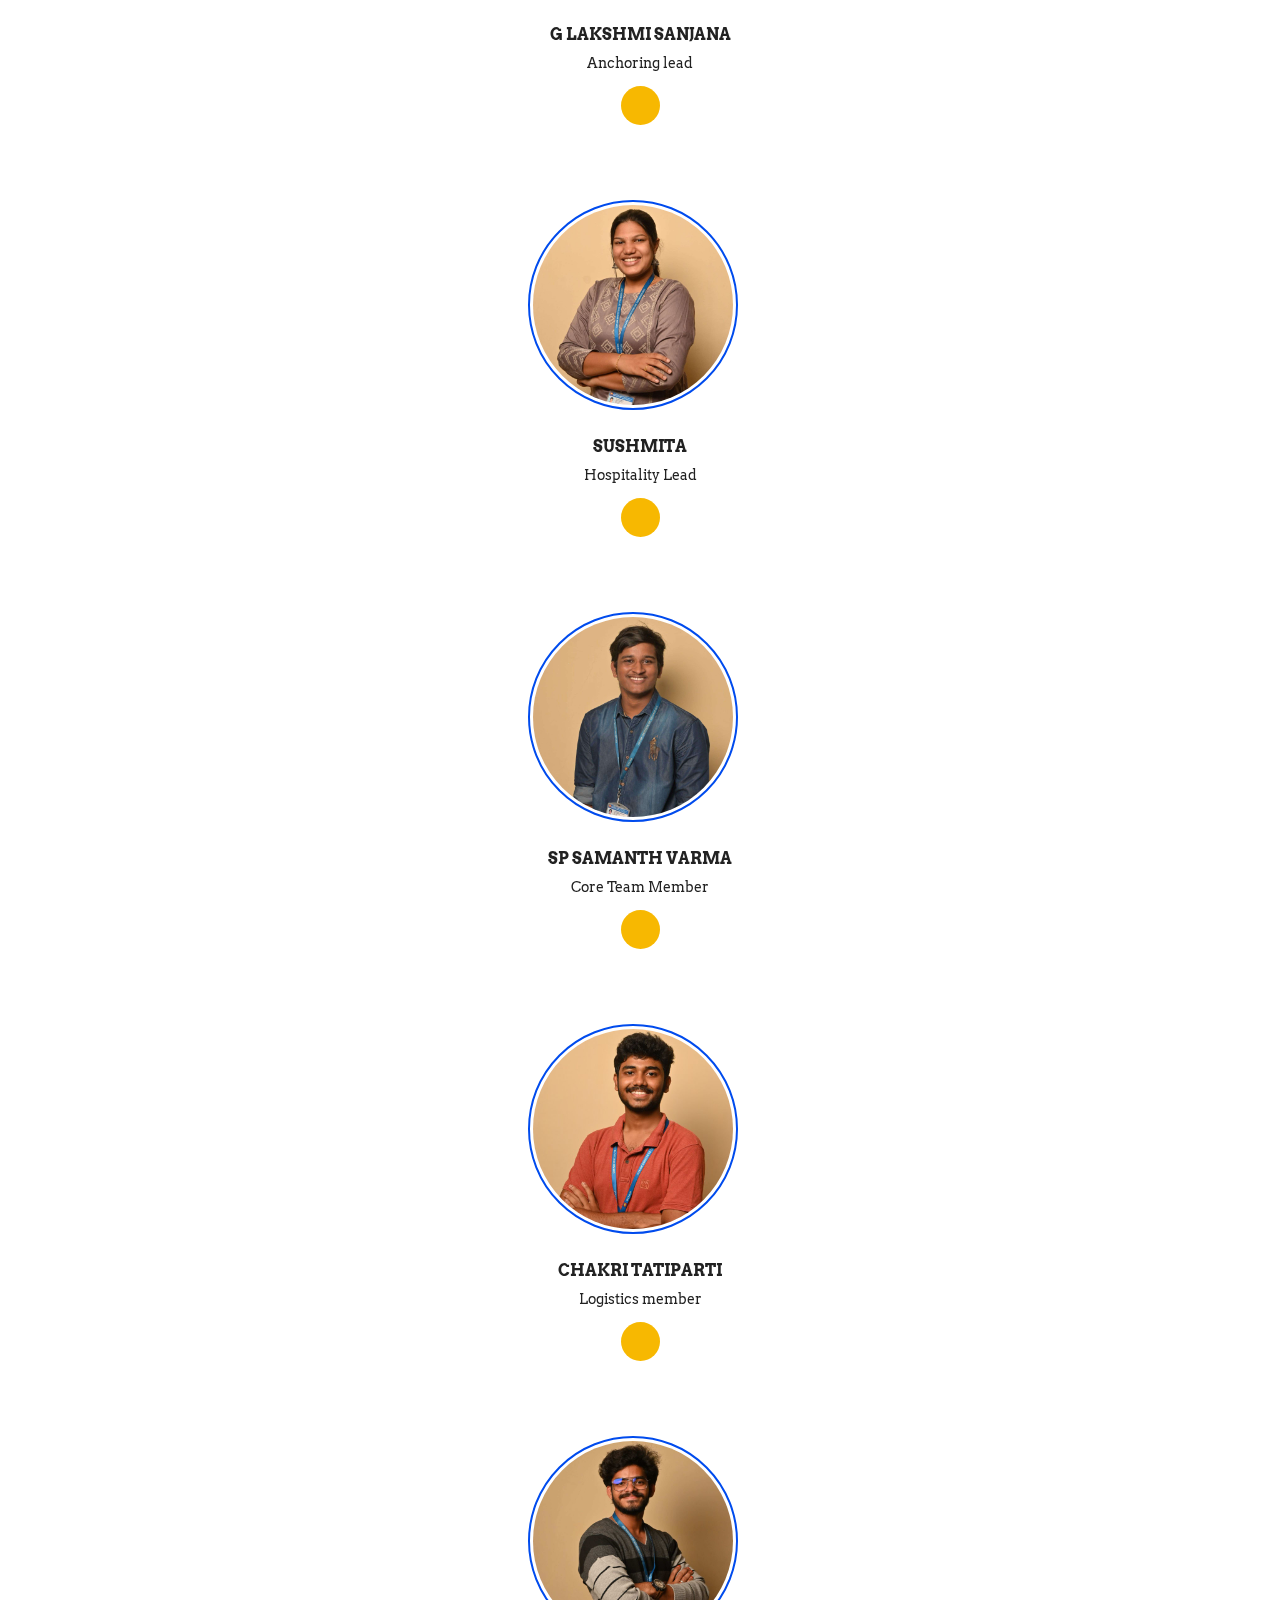
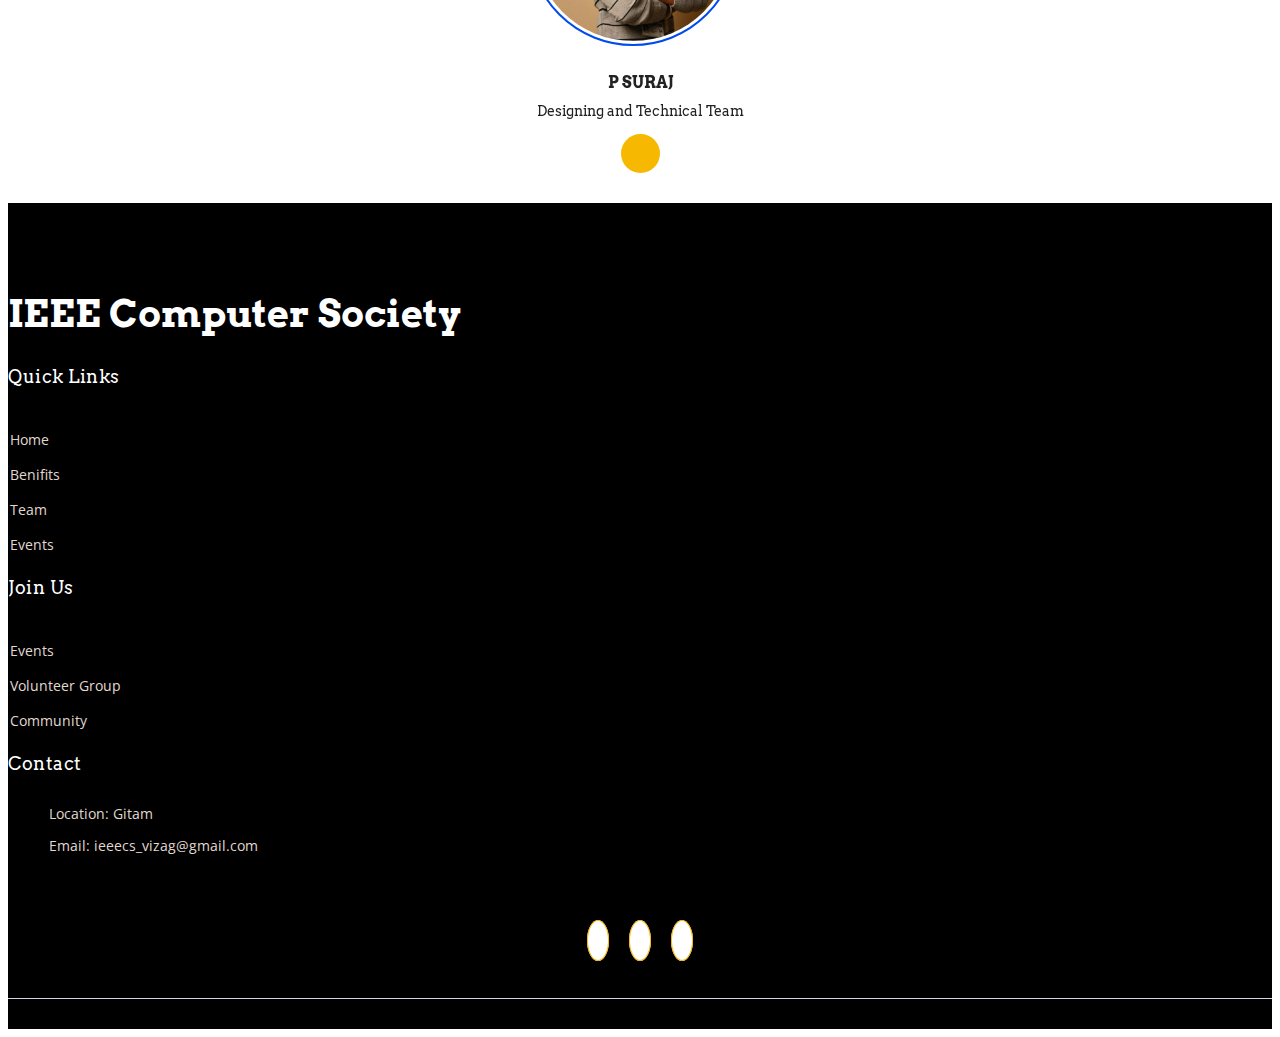
==== commit cdcdda16: "Merge pull request #2 from saketh1573/main" ====
--- a/teamMembers.html
+++ b/teamMembers.html
@@ -138,7 +138,7 @@
       <div class="row" style="width:80%; margin:0 auto;">
 		<div class="testimonial-item col-lg-3 col-md-4 col-sm-12"><!--Aishwarya-->
 			<div class="img-thumb">
-				<img src="https://i.ibb.co/7J8Gw51/DSC-2716.jpg" class="lazyload" alt="">
+				<img src="coreteam/aishwarya.jpg" class="lazyload" alt="">
 			</div>
 			<div class="info">
 				<h2 class="text_dark">Aishwarya</h2>
@@ -150,7 +150,7 @@
 		</div>
 		<div class="testimonial-item col-lg-3 col-md-4 col-sm-12"><!--Kanumuri Pratyusha-->
 			<div class="img-thumb">
-				<img src="https://i.ibb.co/z5jR9fJ/DSC-2528.jpg" class = "lazyload" alt="">
+				<img src="coreteam/pratyusha.jpg" class = "lazyload" alt="">
 			</div>
 			<div class="info">
 				<h2 class="text_dark">Kanumuri Pratyusha</h2>
@@ -164,7 +164,7 @@
 		</div>
 		<div class="testimonial-item col-lg-3 col-md-4 col-sm-12"><!--Kuppili Saketh-->
 			<div class="img-thumb">
-				<img src="https://i.ibb.co/w6bmfcN/DSC-2689.jpg" class="lazyload" alt="">
+				<img src="coreteam/saketh.k.jpg" class="lazyload" alt="">
 			</div>
 			<div class="info">
 				<h2 class="text_dark">Kuppili Saketh</h2>
@@ -177,7 +177,7 @@
 		</div>
 		<div class="testimonial-item col-lg-3 col-md-4 col-sm-12"><!--Hardik Alla-->
 			<div class="img-thumb">
-				<img src="https://i.ibb.co/h2rc0SN/DSC-2583.jpg" class="lazyload" alt="">
+				<img src="coreteam/hardik.jpg" class="lazyload" alt="">
 			</div>
 			<div class="info">
 				<h2 class="text_dark">Hardik Alla</h2>
@@ -189,7 +189,7 @@
 		</div>
 		<div class="testimonial-item col-lg-3 col-md-4 col-sm-12"><!--Chekuri Premsai Varma-->
 			<div class="img-thumb">
-				<img src="https://i.ibb.co/DQ7Db9s/DSC-2652.jpg" class="lazyload" alt="">
+				<img src="coreteam/premsai.jpg" class="lazyload" alt="">
 			</div>
 			<div class="info">
 				<h2 class="text_dark">Chekuri Premsai Varma</h2>
@@ -201,7 +201,7 @@
 		</div>
 		<div class="testimonial-item col-lg-3 col-md-4 col-sm-12"><!--Uttej Terlapu-->
 			<div class="img-thumb">
-				<img src="https://i.ibb.co/7RPkVZn/DSC-2629.jpg" class="lazyload" alt="">
+				<img src="coreteam/uttej.jpg" class="lazyload" alt="">
 			</div>
 			<div class="info">
 				<h2 class="text_dark">Uttej Terlapu</h2>
@@ -214,7 +214,7 @@
 		</div>
 		<div class="testimonial-item col-lg-3 col-md-4 col-sm-12"><!--G V N Sridhar-->
 			<div class="img-thumb">
-				<img src="https://i.ibb.co/txMjM87/DSC-2610.jpg" class="lazyload" alt="">	
+				<img src="coreteam/sridhar.jpg" class="lazyload" alt="">	
 			</div>
 			<div class="info">
 				<h2 class="text_dark">G V N Sridhar</h2>
@@ -227,7 +227,7 @@
 		</div>
 		<div class="testimonial-item col-lg-3 col-md-4 col-sm-12"><!--Sai Saketh-->
 			<div class="img-thumb">
-				<img src="https://i.ibb.co/thbLCQz/DSC-2596.jpg" class="lazyload"
+				<img src="coreteam/saketh.jpg" class="lazyload"
 					alt="">
 			</div>
 			<div class="info">
@@ -241,7 +241,7 @@
 		</div>
 		<div class="testimonial-item col-lg-3 col-md-4 col-sm-12">
 			<div class="img-thumb">
-				<img src="https://i.ibb.co/Fg4czyM/Whats-App-Image-2023-07-31-at-12-09-28-AM.jpg" class="lazyload"
+				<img src="coreteam/suchandrahaas.jpg" class="lazyload"
 					alt="">
 			</div>
 			<div class="info">
@@ -267,7 +267,7 @@
 		</div>
 		<div class="testimonial-item col-lg-3 col-md-4 col-sm-12"><!--Durga Prasanth-->
 			<div class="img-thumb">
-				<img src="https://i.ibb.co/w0bFrf4/Whats-App-Image-2023-07-30-at-10-49-10-PM-1.jpg" class="lazyload" alt="" style="height: 200px; ">
+				<img src="coreteam/prasanth.jpg" class="lazyload" alt="" style="height: 200px; ">
 			</div>
 			<div class="info">
 				<h2 class="text_dark">Durga Prasanth</h2>
@@ -280,7 +280,7 @@
 		</div>
 		<div class="testimonial-item col-lg-3 col-md-4 col-sm-12"><!--Aparna Akondi-->
 			<div class="img-thumb">
-				<img src="https://i.ibb.co/nnNvpyJ/DSC-2516-min.jpg" class="lazyload" alt="" style="height: 200px;">
+				<img src="coreteam/aparna.jpg" class="lazyload" alt="" style="height: 200px;">
 			</div>
 			<div class="info">
 				<h2 class="text_dark">Aparna Akondi</h2>
@@ -292,7 +292,7 @@
 		</div>
 		<div class="testimonial-item col-lg-3 col-md-4 col-sm-12"><!--K S V J Tarun Rohith-->
 			<div class="img-thumb">
-				<img src="https://i.ibb.co/CvtHrFm/DSC-2544.jpg" class="lazyload"
+				<img src="coreteam/tharun rohit.jpg" class="lazyload"
 					alt="">
 			</div>
 			<div class="info">
@@ -321,7 +321,7 @@
 		</div>
 		<div class="testimonial-item col-lg-3 col-md-4 col-sm-12">
 			<div class="img-thumb">
-				<img src="https://i.ibb.co/M1RW7hH/DSC-2603.jpg" class="lazyload"
+				<img src="coreteam/chaitanya.jpg" class="lazyload"
 					alt="">
 			</div>
 			<div class="info">
@@ -336,7 +336,7 @@
 		</div>
 		<div class="testimonial-item col-lg-3 col-md-4 col-sm-12">
 			<div class="img-thumb">
-				<img src="https://i.ibb.co/X8D83WD/DSC-2521.jpg" class="lazyload"
+				<img src="coreteam/chandan.jpg" class="lazyload"
 					alt="">
 			</div>
 			<div class="info">
@@ -351,7 +351,7 @@
 		</div>
 		<div class="testimonial-item col-lg-3 col-md-4 col-sm-12">
 			<div class="img-thumb">
-				<img src="https://i.ibb.co/cgDCgYH/DSC-2623.jpg" class="lazyload"
+				<img src="coreteam/sanjeev.jpg" class="lazyload"
 					alt="">
 			</div>
 			<div class="info">
@@ -366,7 +366,7 @@
 		</div>
 		<div class="testimonial-item col-lg-3 col-md-4 col-sm-12">
 			<div class="img-thumb">
-				<img src="https://i.ibb.co/tq9pkQp/DSC-2640-min.jpg" class="lazyload"
+				<img src="coreteam/rakesh.jpg" class="lazyload"
 					alt="" style="height: 200px;">
 			</div>
 			<div class="info">
@@ -396,7 +396,7 @@
 		</div>
 		<div class="testimonial-item col-lg-3 col-md-4 col-sm-12">
 			<div class="img-thumb">
-				<img src="https://i.ibb.co/m553CHP/DSC-2579.jpg" class="lazyload"
+				<img src="coreteam/pravallika.jpg" class="lazyload"
 					alt="">
 			</div>
 			<div class="info">
@@ -412,7 +412,7 @@
 		</div>
 		<div class="testimonial-item col-lg-3 col-md-4 col-sm-12">
 			<div class="img-thumb">
-				<img src="https://i.ibb.co/WzHvpGM/DSC-2572.jpg" class="lazyload"
+				<img src="coreteam/sahiti.jpg" class="lazyload"
 					alt="">
 			</div>
 			<div class="info">
@@ -427,7 +427,7 @@
 		</div>
 		<div class="testimonial-item col-lg-3 col-md-4 col-sm-12">
 			<div class="img-thumb">
-				<img src="https://i.ibb.co/zNGDfx8/DSC-2651.jpg" class="lazyload"
+				<img src="coreteam/ramya.jpg" class="lazyload"
 					alt="">
 			</div>
 			<div class="info">
@@ -443,7 +443,7 @@
 		</div>
 		<div class="testimonial-item col-lg-3 col-md-4 col-sm-12">
 			<div class="img-thumb">
-				<img src="https://i.ibb.co/WxyZZG1/DSC-2617.jpg" class="lazyload"
+				<img src="coreteam/dinisha.jpg" class="lazyload"
 					alt="">
 			</div>
 			<div class="info">
@@ -458,7 +458,7 @@
 		</div>
 		<div class="testimonial-item col-lg-3 col-md-4 col-sm-12">
 			<div class="img-thumb">
-				<img src="https://i.ibb.co/jzVdBK6/DSC-2704.jpg" class="lazyload"
+				<img src="coreteam/akanksha.jpg" class="lazyload"
 					alt="">
 			</div>
 			<div class="info">
@@ -474,7 +474,7 @@
 		</div>
 		<div class="testimonial-item col-lg-3 col-md-4 col-sm-12">
 			<div class="img-thumb">
-				<img src="https://i.ibb.co/Tkm3NJ1/Whats-App-Image-2023-07-30-at-9-28-07-PM-1.jpg" class="lazyload"
+				<img src="coreteam/sujitha.jpg" class="lazyload"
 					alt="Vice Chair Person of WIE" style="height: 200px; width: 200px;">
 			</div>
 			<div class="info">
@@ -489,7 +489,7 @@
 		</div>
 		<div class="testimonial-item col-lg-3 col-md-4 col-sm-12">
 			<div class="img-thumb">
-				<img src="https://i.ibb.co/VHJNVLX/DSC-2557.jpg" class="lazyload"
+				<img src="coreteam/haasini.jpg" class="lazyload"
 					alt="">
 			</div>
 			<div class="info">
@@ -504,7 +504,7 @@
 		</div>
 		<div class="testimonial-item col-lg-3 col-md-4 col-sm-12">
 			<div class="img-thumb">
-				<img src="https://i.ibb.co/Qnhjhf1/DSC-2546.jpg" class="lazyload"
+				<img src="coreteam/sanjana.jpg" class="lazyload"
 					alt="">
 			</div>
 			<div class="info">
@@ -519,7 +519,7 @@
 		</div>
 		<div class="testimonial-item col-lg-3 col-md-4 col-sm-12">
 			<div class="img-thumb">
-				<img src="https://i.ibb.co/tHkcfV5/DSC-2562.jpg" class="lazyload"
+				<img src="coreteam/sushmita.jpg" class="lazyload"
 					alt="Sushmita">
 			</div>
 			<div class="info">
@@ -534,7 +534,7 @@
 		</div>
 		<div class="testimonial-item col-lg-3 col-md-4 col-sm-12">
 			<div class="img-thumb">
-				<img src="https://i.ibb.co/wK4yGBS/DSC-2700.jpg" class="lazyload"
+				<img src="coreteam/samanth verma.jpg" class="lazyload"
 					alt="">
 			</div>
 			<div class="info">
@@ -549,7 +549,7 @@
 		</div>			
 		<div class="testimonial-item col-lg-3 col-md-4 col-sm-12">
 			<div class="img-thumb">
-				<img src="https://i.ibb.co/YkW900C/DSC-2646-min.jpg" class="lazyload"
+				<img src="coreteam/chaitanya.jpg" class="lazyload"
 					alt="" style="height: 200px;">
 			</div>
 			<div class="info">
@@ -564,7 +564,7 @@
 		</div>						
 		<div class="testimonial-item col-lg-3 col-md-4 col-sm-12">
 			<div class="img-thumb">
-				<img src="https://i.ibb.co/VjNNZY3/DSC-2512.jpg" class="lazyload"
+				<img src="coreteam/suraj.jpg" class="lazyload"
 					alt="">
 			</div>
 			<div class="info">
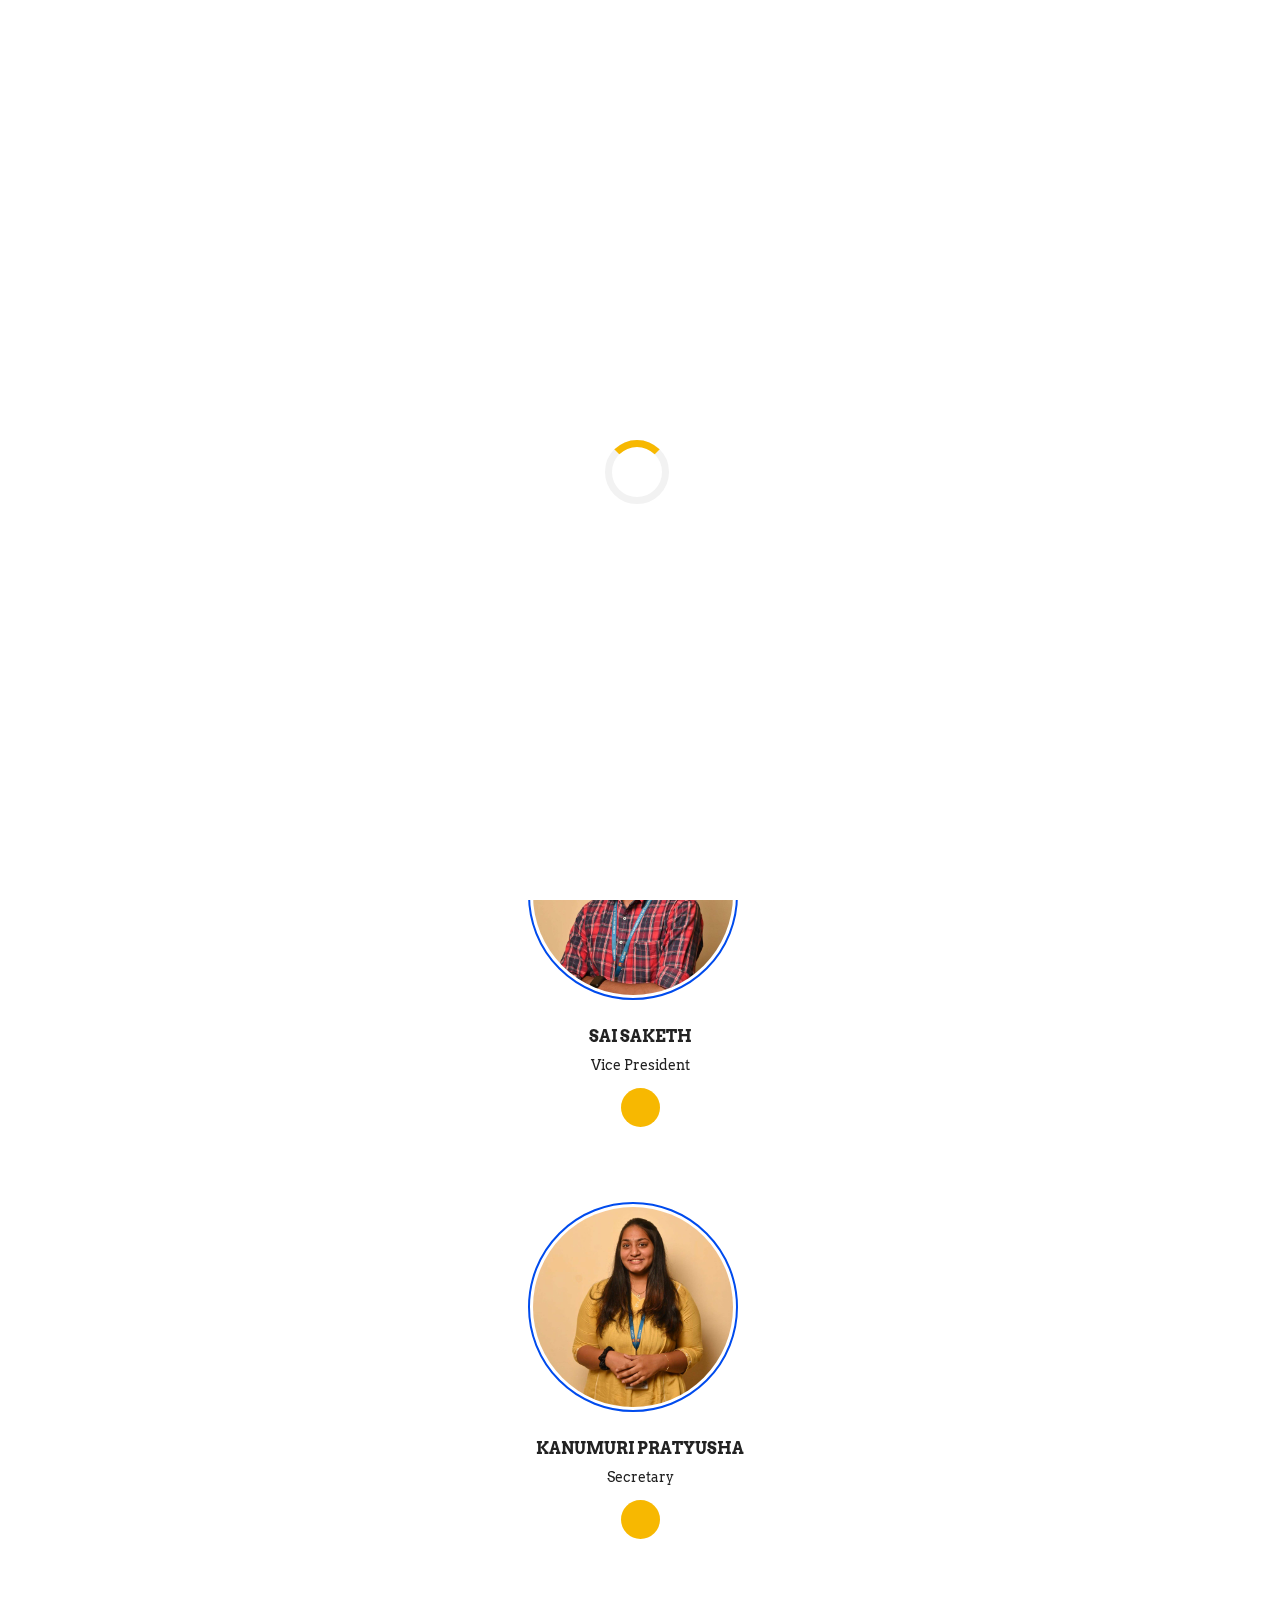
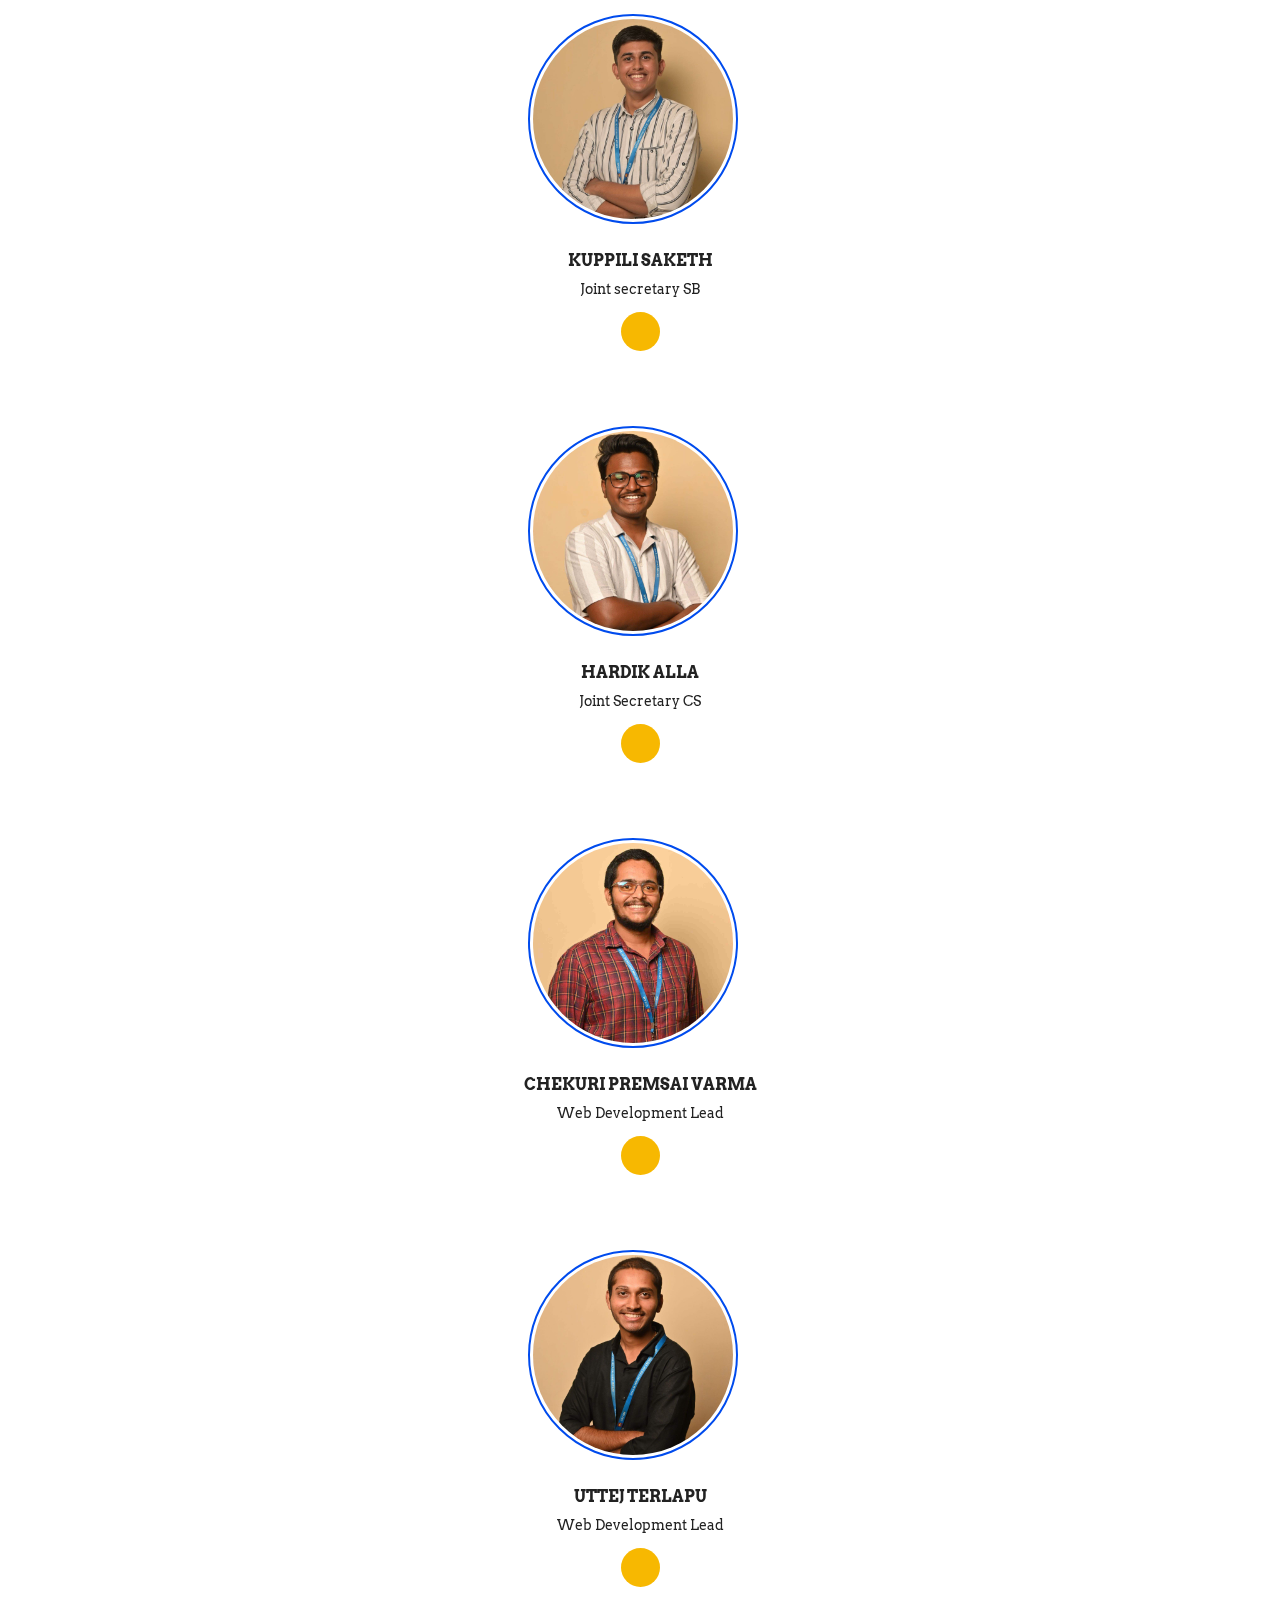
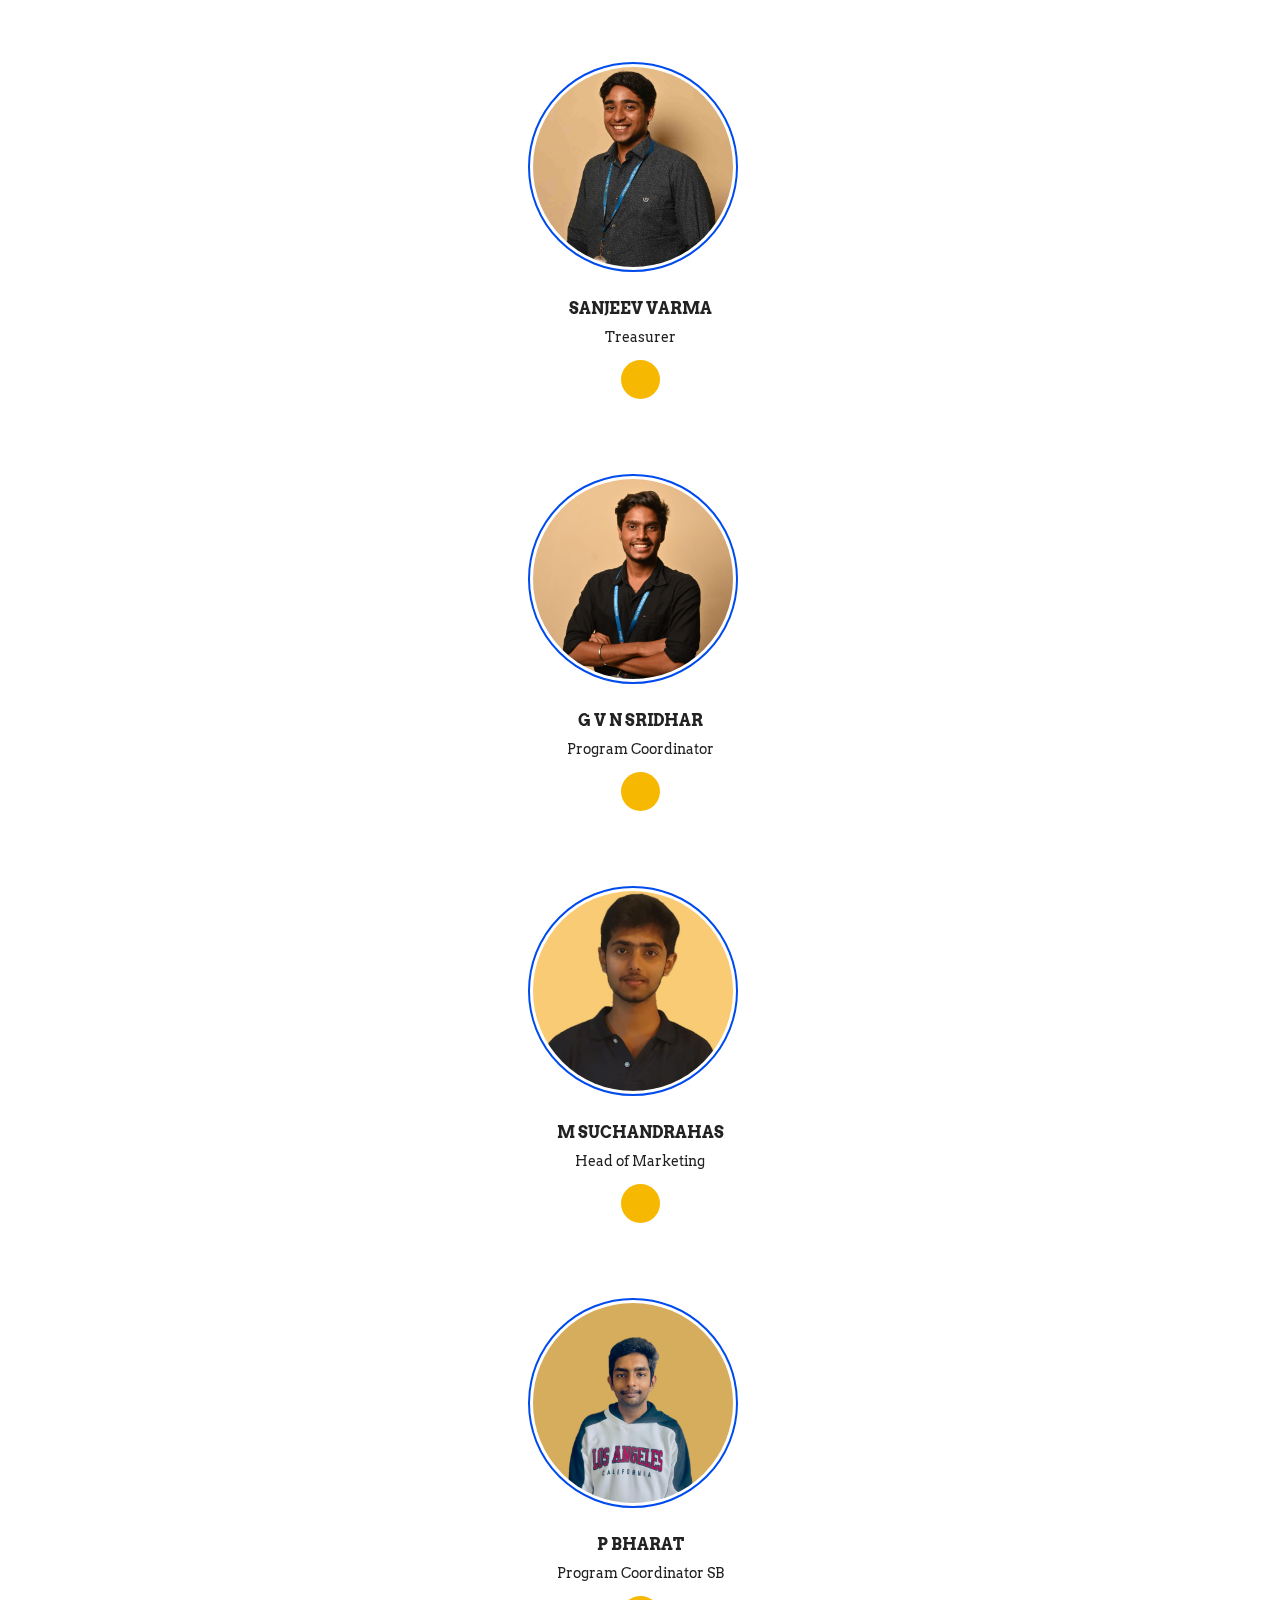
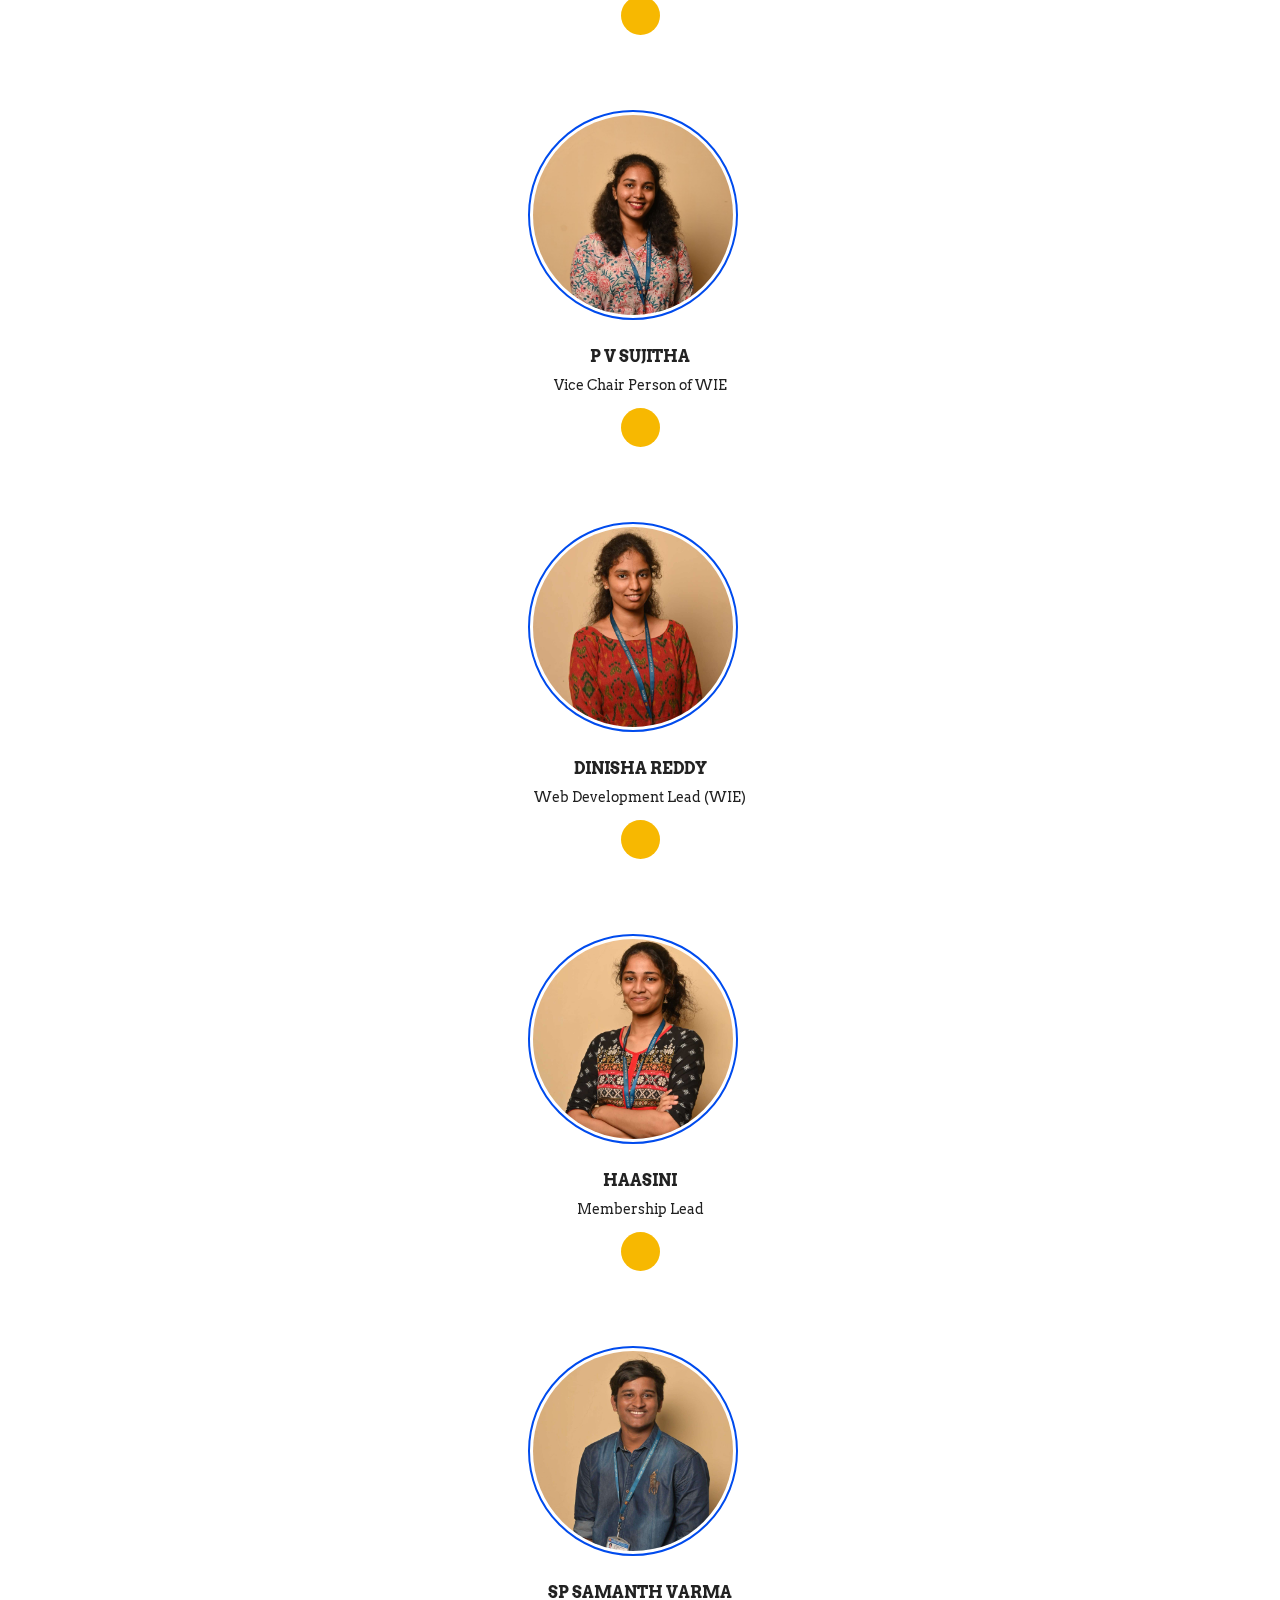
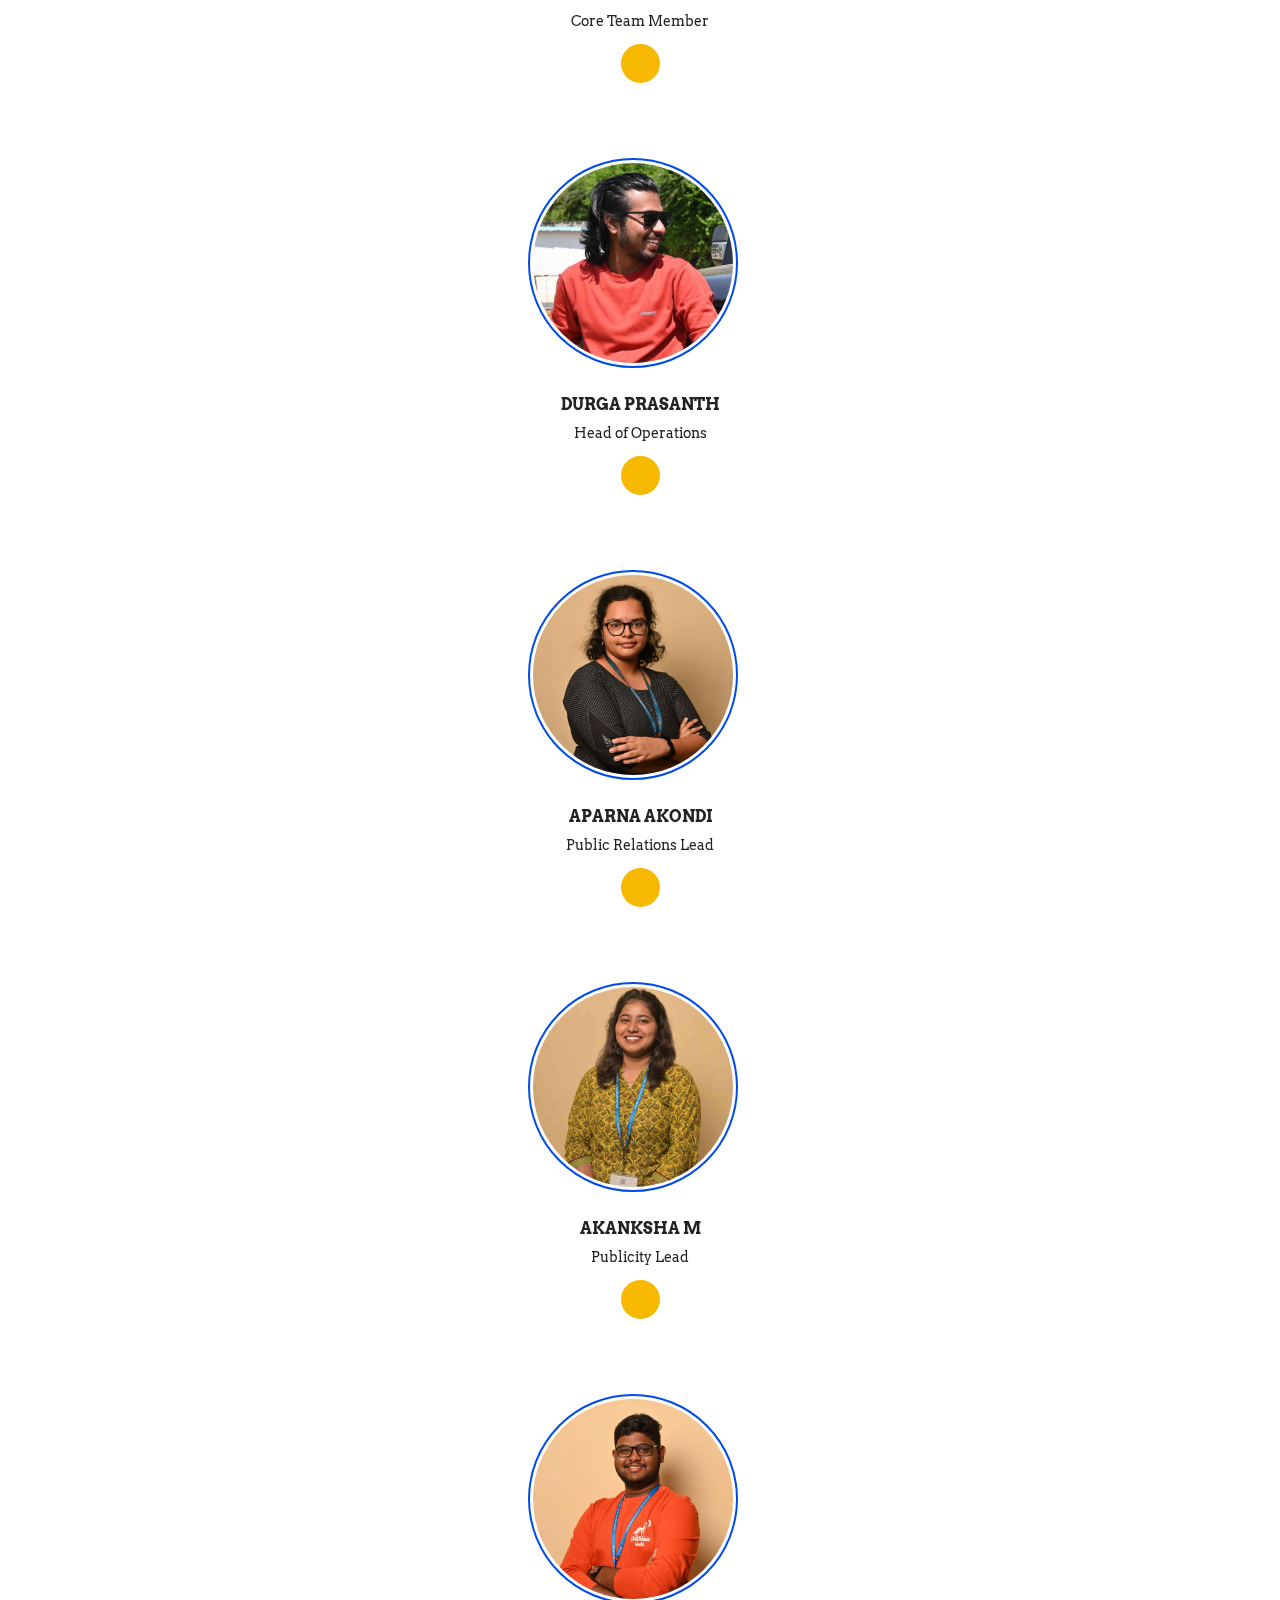
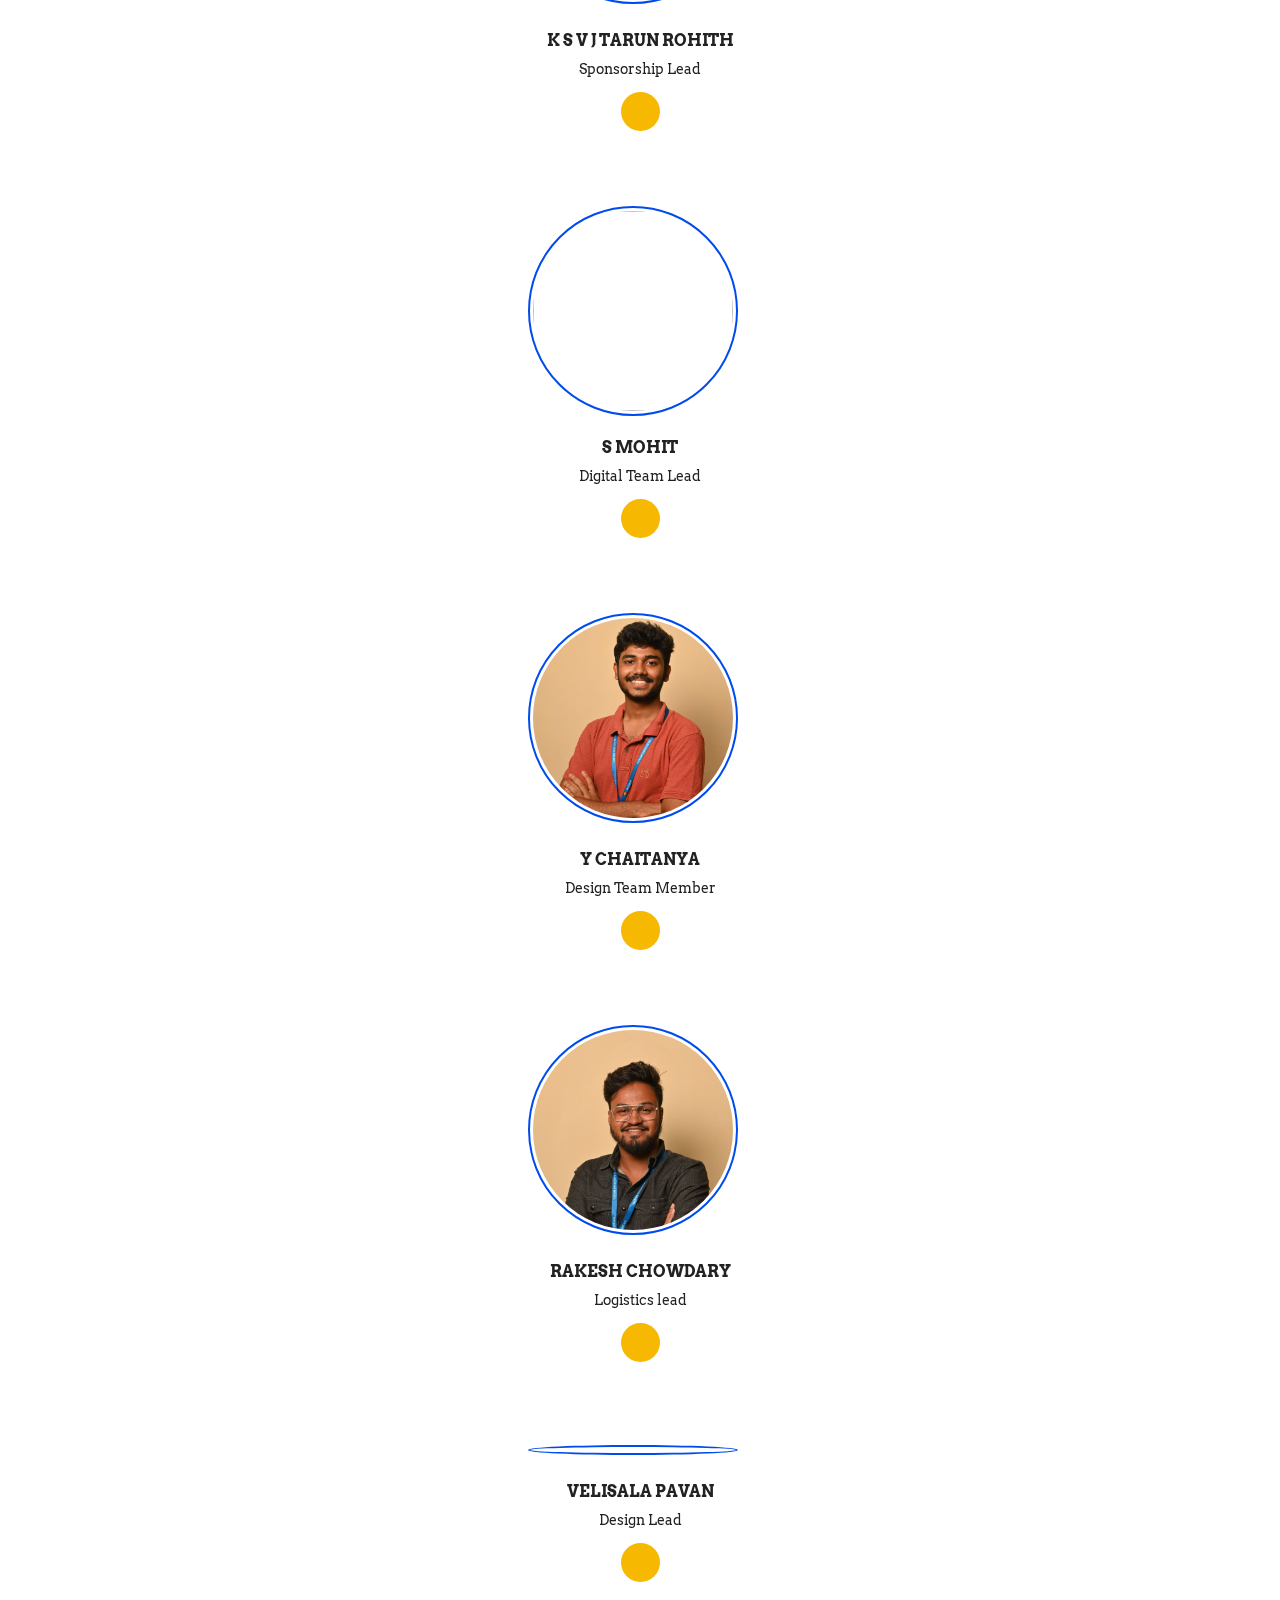
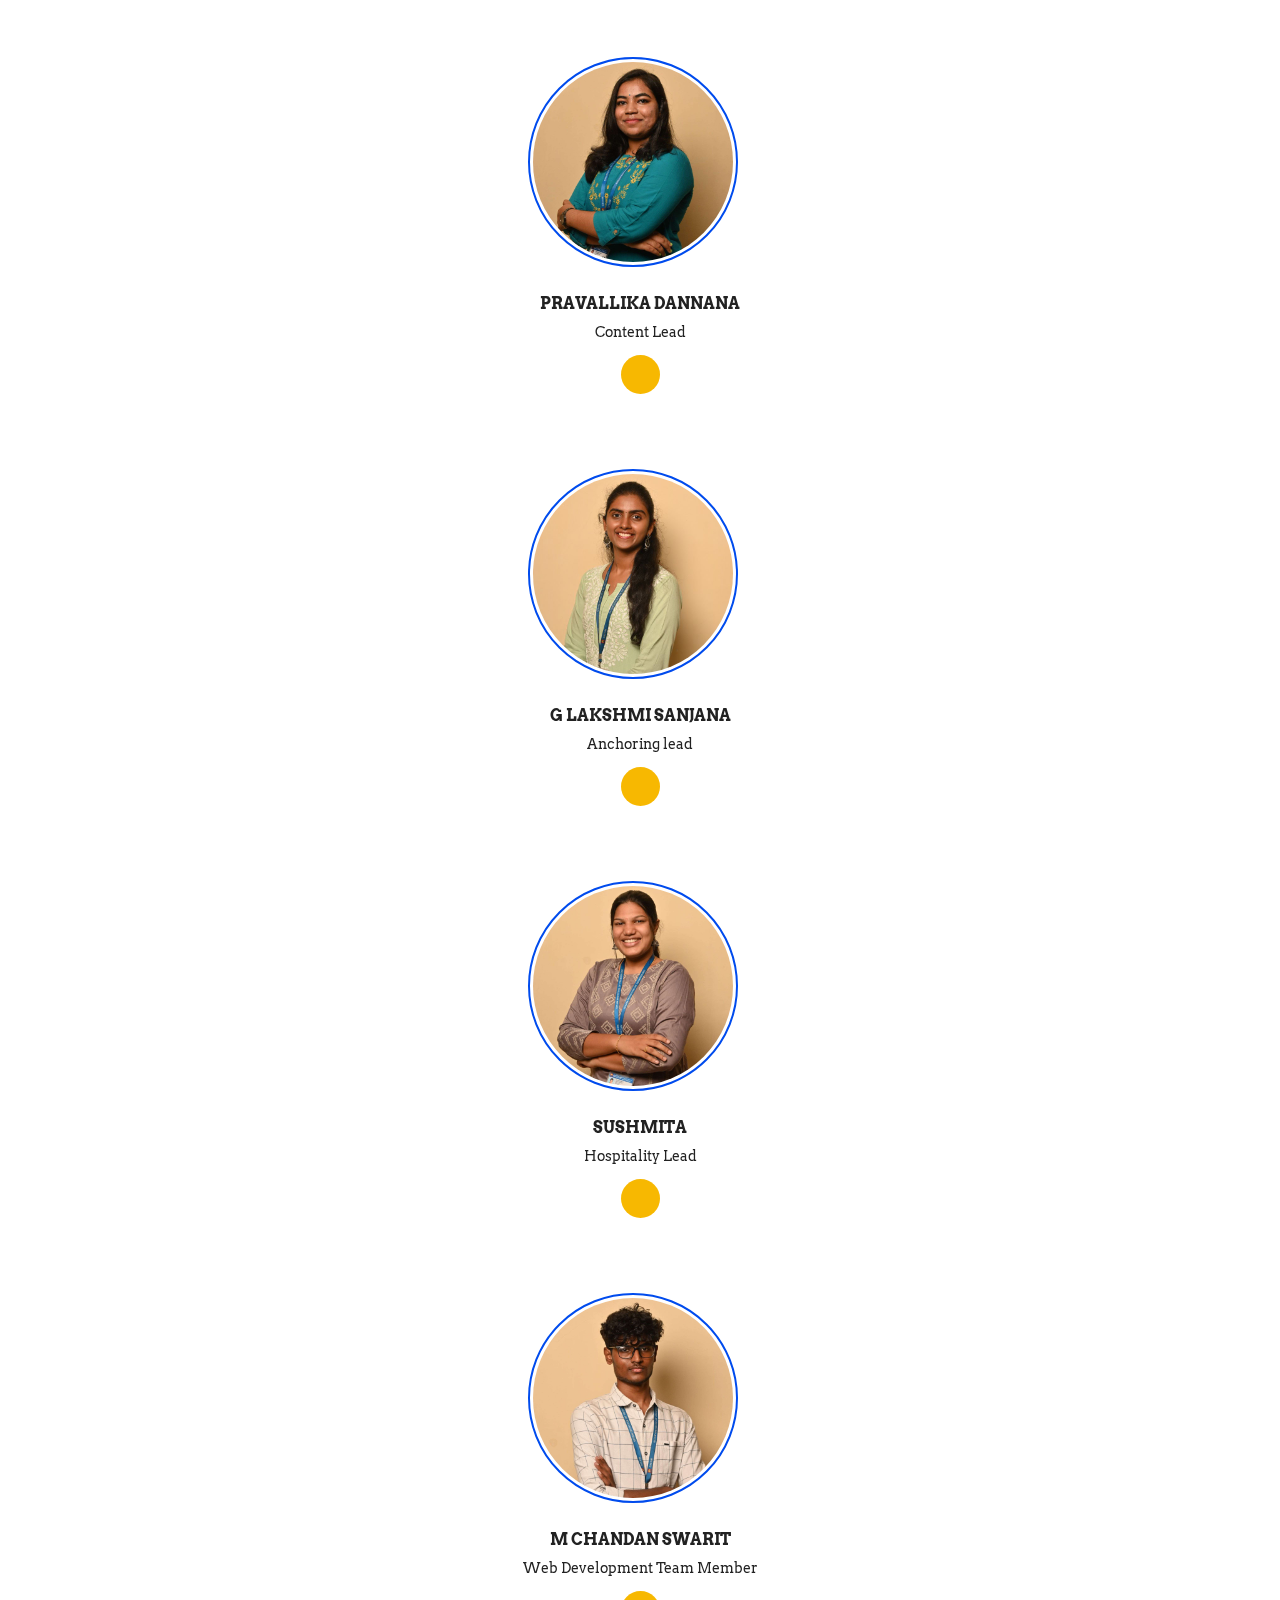
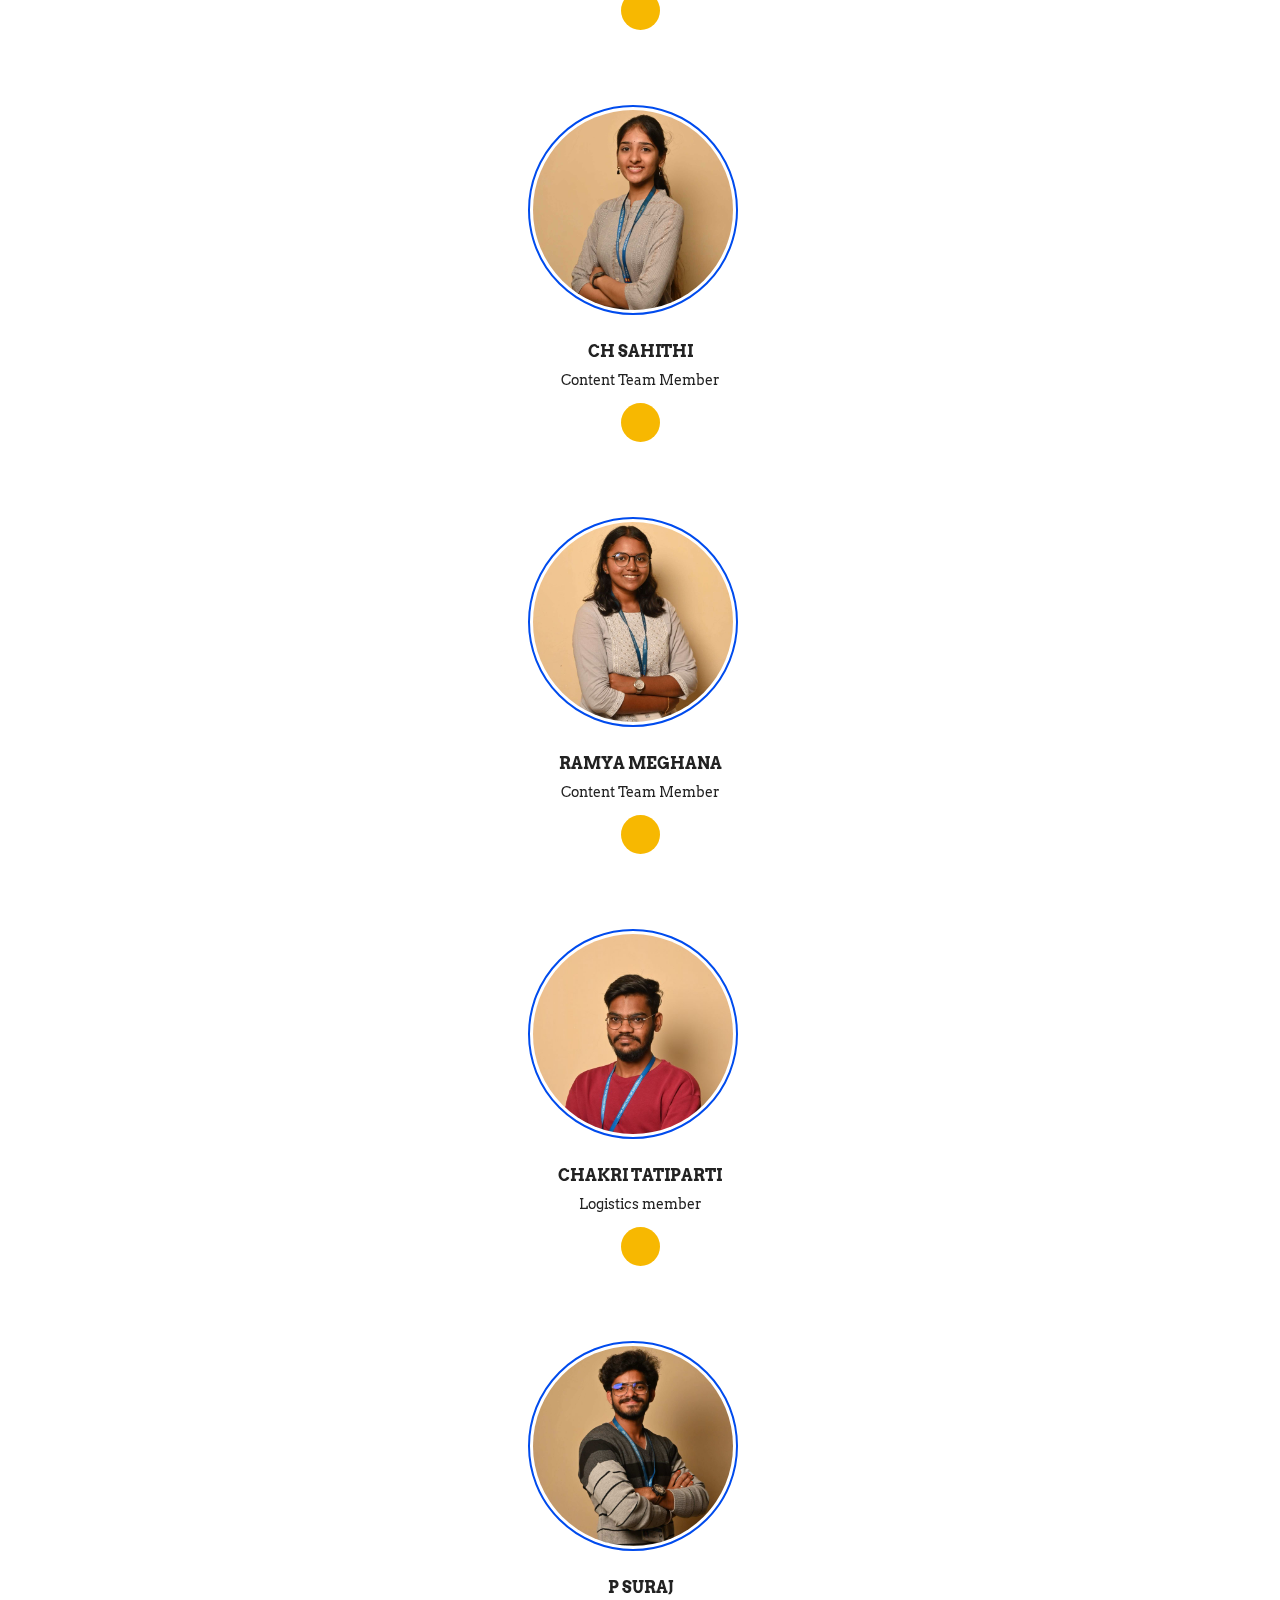
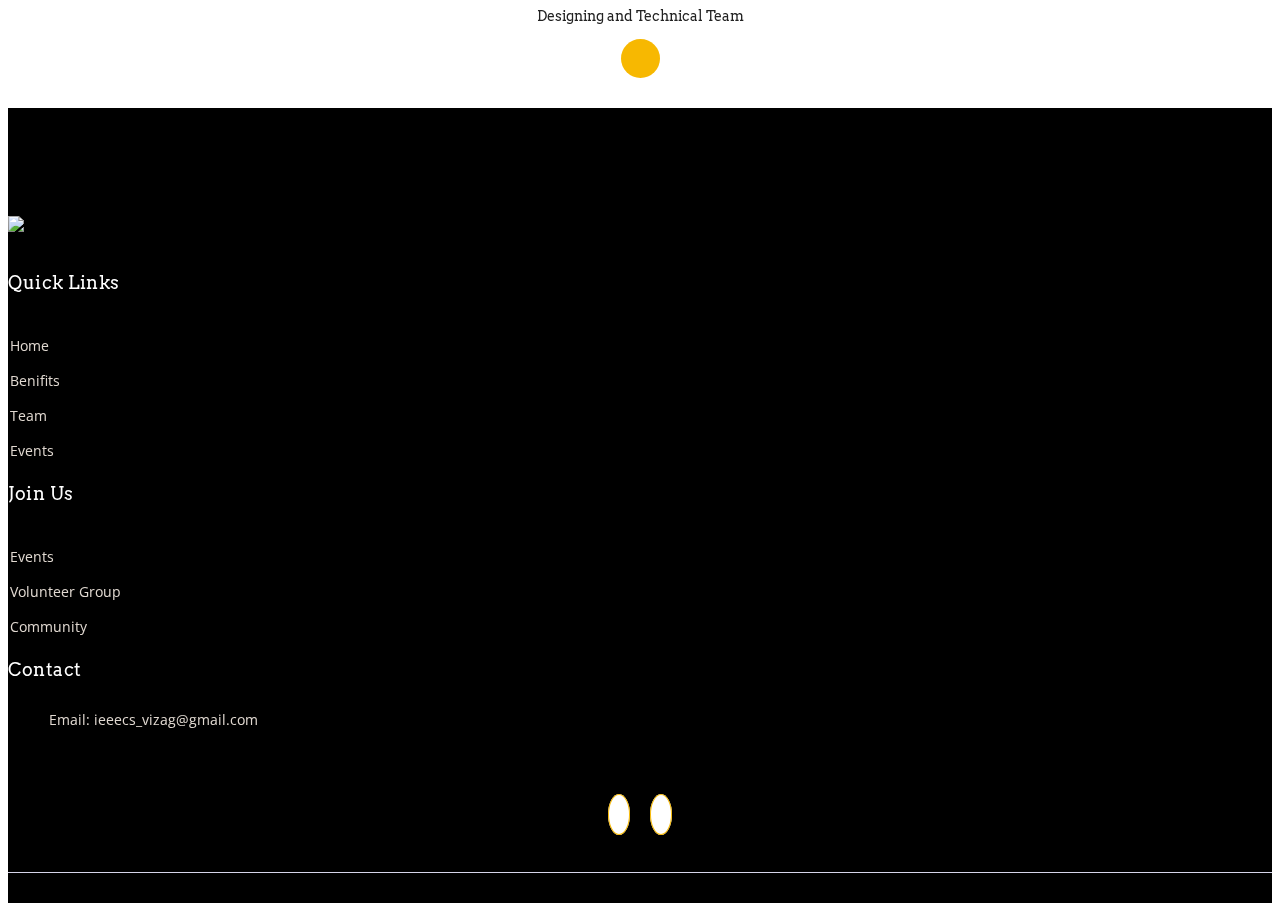
==== commit a364f25c: "updated order of core team" ====
--- a/teamMembers.html
+++ b/teamMembers.html
@@ -138,7 +138,7 @@
       <div class="row" style="width:80%; margin:0 auto;">
 		<div class="testimonial-item col-lg-3 col-md-4 col-sm-12"><!--Aishwarya-->
 			<div class="img-thumb">
-				<img src="coreteam/aishwarya.jpg" class="lazyload" alt="">
+				<img src="coreteam/aishwarya.jpg" class="lazyload" alt="" style="height: 200px;">
 			</div>
 			<div class="info">
 				<h2 class="text_dark">Aishwarya</h2>
@@ -146,6 +146,20 @@
 			</div>
 			<div class="media-icons">
 				<a href="https://instagram.com/aishwarya._.mudunuru?igshid=MzRlODBiNWFlZA==" target="_blank"><i class="fab fa-instagram"></i></a>
+			</div>
+		</div>
+		<div class="testimonial-item col-lg-3 col-md-4 col-sm-12"><!--Sai Saketh-->
+			<div class="img-thumb">
+				<img src="coreteam/saketh.jpg" class="lazyload"
+					alt="">
+			</div>
+			<div class="info">
+				<h2 class="text_dark">Sai Saketh</h2>
+				<h3>Vice President</h3>
+			</div>
+			<div class="media-icons">
+				<a href="https://www.instagram.com/saketh._03/"
+					target="_blank"><i class="fab fa-instagram"></i></a>
 			</div>
 		</div>
 		<div class="testimonial-item col-lg-3 col-md-4 col-sm-12"><!--Kanumuri Pratyusha-->
@@ -212,6 +226,21 @@
 			</div>
 
 		</div>
+		<div class="testimonial-item col-lg-3 col-md-4 col-sm-12">
+			<div class="img-thumb">
+				<img src="coreteam/sanjeev.jpg" class="lazyload"
+					alt="">
+			</div>
+			<div class="info">
+				<h2 class="text_dark">Sanjeev Varma</h2>
+				<h3>Treasurer</h3>
+			</div>
+
+			<div class="media-icons">
+				<a href="#"
+					target="_blank"><i class="fab fa-instagram"></i></a>
+			</div>
+		</div>
 		<div class="testimonial-item col-lg-3 col-md-4 col-sm-12"><!--G V N Sridhar-->
 			<div class="img-thumb">
 				<img src="coreteam/sridhar.jpg" class="lazyload" alt="">	
@@ -225,20 +254,7 @@
 					target="_blank"><i class="fab fa-instagram"></i></a>
 			</div>
 		</div>
-		<div class="testimonial-item col-lg-3 col-md-4 col-sm-12"><!--Sai Saketh-->
-			<div class="img-thumb">
-				<img src="coreteam/saketh.jpg" class="lazyload"
-					alt="">
-			</div>
-			<div class="info">
-				<h2 class="text_dark">Sai Saketh</h2>
-				<h3>Non Technical Lead</h3>
-			</div>
-			<div class="media-icons">
-				<a href="https://www.instagram.com/saketh._03/"
-					target="_blank"><i class="fab fa-instagram"></i></a>
-			</div>
-		</div>
+
 		<div class="testimonial-item col-lg-3 col-md-4 col-sm-12">
 			<div class="img-thumb">
 				<img src="coreteam/suchandrahaas.jpg" class="lazyload"
@@ -255,7 +271,7 @@
 		</div>
 		<div class="testimonial-item col-lg-3 col-md-4 col-sm-12"><!--P Bharat-->
 			<div class="img-thumb">
-				<img src="https://i.ibb.co/jz1CY8k/Whats-App-Image-2023-07-30-at-11-18-14-PM-1.jpg" class="lazyload" alt="" style="height: 200px;">
+				<img src="coreteam/bharat.jpg" class="lazyload" alt="" style="height: 200px;">
 			</div>
 			<div class="info">
 				<h2 class="text_dark">P Bharat</h2>
@@ -265,6 +281,67 @@
 				<a href="https://instagram.com/bharat_pusuluru"" target="_blank"><i class="fab fa-instagram"></i></a>
 			</div>
 		</div>
+		<div class="testimonial-item col-lg-3 col-md-4 col-sm-12">
+			<div class="img-thumb">
+				<img src="coreteam/sujitha.jpg" class="lazyload"
+					alt="Vice Chair Person of WIE" style="height: 200px; width: 200px;">
+			</div>
+			<div class="info">
+				<h2 class="text_dark">P V Sujitha</h2>
+				<h3>Vice Chair Person of WIE</h3>
+			</div>
+
+			<div class="media-icons">
+				<a href="https://instagram.com/sujii__reddy?igshid=MzRlODBiNWFlZA=="
+					target="_blank"><i class="fab fa-instagram"></i></a>
+			</div>
+		</div>
+
+		<div class="testimonial-item col-lg-3 col-md-4 col-sm-12">
+			<div class="img-thumb">
+				<img src="coreteam/dinisha.jpg" class="lazyload"
+					alt="">
+			</div>
+			<div class="info">
+				<h2 class="text_dark">Dinisha Reddy</h2>
+				<h3>Web Development Lead (WIE)</h3>
+			</div>
+
+			<div class="media-icons">
+				<a href="#"
+					target="_blank"><i class="fab fa-instagram"></i></a>
+			</div>
+		</div>
+		<div class="testimonial-item col-lg-3 col-md-4 col-sm-12">
+			<div class="img-thumb">
+				<img src="coreteam/haasini.jpg" class="lazyload"
+					alt="">
+			</div>
+			<div class="info">
+				<h2 class="text_dark">Haasini</h2>
+				<h3>Membership Lead</h3>
+			</div>
+
+			<div class="media-icons">
+				<a href="https://instagram.com/haasini_3003?utm_source=qr&igshid=MzNlNGNkZWQ4Mg%3D%3D"
+					target="_blank"><i class="fab fa-instagram"></i></a>
+			</div>
+		</div>
+		<div class="testimonial-item col-lg-3 col-md-4 col-sm-12">
+			<div class="img-thumb">
+				<img src="coreteam/samanth verma.jpg" class="lazyload"
+					alt="">
+			</div>
+			<div class="info">
+				<h2 class="text_dark">SP Samanth Varma</h2>
+				<h3>Core Team Member</h3>
+			</div>
+
+			<div class="media-icons">
+				<a href="https://instagram.com/samanth_varma_143?igshid=NjIwNzIyMDk2Mg=="
+					target="_blank"><i class="fab fa-instagram"></i></a>
+			</div>
+		</div>		
 		<div class="testimonial-item col-lg-3 col-md-4 col-sm-12"><!--Durga Prasanth-->
 			<div class="img-thumb">
 				<img src="coreteam/prasanth.jpg" class="lazyload" alt="" style="height: 200px; ">
@@ -290,6 +367,22 @@
 				<a href="https://instagram.com/aparna_akondi.18?utm_source=qr&igshid=ZDc4ODBmNjlmNQ%3D%3Dh" target="_blank"><i class="fab fa-instagram"></i></a>
 			</div>
 		</div>
+		<div class="testimonial-item col-lg-3 col-md-4 col-sm-12">
+			<div class="img-thumb">
+				<img src="coreteam/akanksha.jpg" class="lazyload"
+					alt="">
+			</div>
+			<div class="info">
+				<h2 class="text_dark">Akanksha M</h2>
+				<h3>Publicity Lead</h3>
+			</div>
+
+			<div class="media-icons">
+				<a href="#"
+					target="_blank"><i class="fab fa-instagram"></i></a>
+			</div>
+
+		</div>
 		<div class="testimonial-item col-lg-3 col-md-4 col-sm-12"><!--K S V J Tarun Rohith-->
 			<div class="img-thumb">
 				<img src="coreteam/tharun rohit.jpg" class="lazyload"
@@ -336,6 +429,84 @@
 		</div>
 		<div class="testimonial-item col-lg-3 col-md-4 col-sm-12">
 			<div class="img-thumb">
+				<img src="coreteam/rakesh.jpg" class="lazyload"
+					alt="" style="height: 200px;">
+			</div>
+			<div class="info">
+				<h2 class="text_dark">Rakesh Chowdary</h2>
+				<h3>Logistics lead</h3>
+			</div>
+
+			<div class="media-icons">
+				<a href="#"
+					target="_blank"><i class="fab fa-instagram"></i></a>
+			</div>
+		</div>
+		<div class="testimonial-item col-lg-3 col-md-4 col-sm-12">
+			<div class="img-thumb">
+				<img src="https://i.ibb.co/LnyfChL/DSC-2695.jpg" class="lazyload"
+					alt="">
+			</div>
+			<div class="info">
+				<h2 class="text_dark">Velisala Pavan</h2>
+				<h3>Design Lead</h3>
+			</div>
+
+			<div class="media-icons">
+				<a href="https://www.instagram.com/velisala.04/"
+					target="_blank"><i class="fab fa-instagram"></i></a>
+			</div>
+		</div>
+		<div class="testimonial-item col-lg-3 col-md-4 col-sm-12">
+			<div class="img-thumb">
+				<img src="coreteam/pravallika.jpg" class="lazyload"
+					alt="">
+			</div>
+			<div class="info">
+				<h2 class="text_dark">Pravallika Dannana</h2>
+				<h3>Content Lead</h3>
+			</div>
+
+			<div class="media-icons">
+				<a href="https://instagram.com/pravallika_dannana?utm_source=qr&igshid=MzNlNGNkZWQ4Mg%3D%3D"
+					target="_blank"><i class="fab fa-instagram"></i></a>
+			</div>
+
+		</div>
+
+
+		<div class="testimonial-item col-lg-3 col-md-4 col-sm-12">
+			<div class="img-thumb">
+				<img src="coreteam/sanjana.jpg" class="lazyload"
+					alt="">
+			</div>
+			<div class="info">
+				<h2 class="text_dark">G Lakshmi sanjana</h2>
+				<h3>Anchoring lead</h3>
+			</div>
+
+			<div class="media-icons">
+				<a href="https://instagram.com/lakshmisanjana_gorantla?utm_source=qr&igshid=MzNlNGNkZWQ4Mg%3D%3D"
+					target="_blank"><i class="fab fa-instagram"></i></a>
+			</div>
+		</div>
+		<div class="testimonial-item col-lg-3 col-md-4 col-sm-12">
+			<div class="img-thumb">
+				<img src="coreteam/sushmita.jpg" class="lazyload"
+					alt="Sushmita">
+			</div>
+			<div class="info">
+				<h2 class="text_dark">Sushmita</h2>
+				<h3>Hospitality Lead</h3>
+			</div>
+
+			<div class="media-icons">
+				<a href=https://instagram.com/the_dokkari?utm_source=qr&igshid=ZDc4ODBmNjlmNQ%3D%3D"
+					target="_blank"><i class="fab fa-instagram"></i></a>
+			</div>
+		</div>
+		<div class="testimonial-item col-lg-3 col-md-4 col-sm-12">
+			<div class="img-thumb">
 				<img src="coreteam/chandan.jpg" class="lazyload"
 					alt="">
 			</div>
@@ -351,67 +522,6 @@
 		</div>
 		<div class="testimonial-item col-lg-3 col-md-4 col-sm-12">
 			<div class="img-thumb">
-				<img src="coreteam/sanjeev.jpg" class="lazyload"
-					alt="">
-			</div>
-			<div class="info">
-				<h2 class="text_dark">Sanjeev Varma</h2>
-				<h3>Treasurer</h3>
-			</div>
-
-			<div class="media-icons">
-				<a href="#"
-					target="_blank"><i class="fab fa-instagram"></i></a>
-			</div>
-		</div>
-		<div class="testimonial-item col-lg-3 col-md-4 col-sm-12">
-			<div class="img-thumb">
-				<img src="coreteam/rakesh.jpg" class="lazyload"
-					alt="" style="height: 200px;">
-			</div>
-			<div class="info">
-				<h2 class="text_dark">Rakesh Chowdary</h2>
-				<h3>Logistics lead</h3>
-			</div>
-
-			<div class="media-icons">
-				<a href="#"
-					target="_blank"><i class="fab fa-instagram"></i></a>
-			</div>
-		</div>
-		<div class="testimonial-item col-lg-3 col-md-4 col-sm-12">
-			<div class="img-thumb">
-				<img src="https://i.ibb.co/LnyfChL/DSC-2695.jpg" class="lazyload"
-					alt="">
-			</div>
-			<div class="info">
-				<h2 class="text_dark">Velisala Pavan</h2>
-				<h3>Design Lead</h3>
-			</div>
-
-			<div class="media-icons">
-				<a href="https://www.instagram.com/velisala.04/"
-					target="_blank"><i class="fab fa-instagram"></i></a>
-			</div>
-		</div>
-		<div class="testimonial-item col-lg-3 col-md-4 col-sm-12">
-			<div class="img-thumb">
-				<img src="coreteam/pravallika.jpg" class="lazyload"
-					alt="">
-			</div>
-			<div class="info">
-				<h2 class="text_dark">Pravallika Dannana</h2>
-				<h3>Content Lead</h3>
-			</div>
-
-			<div class="media-icons">
-				<a href="https://instagram.com/pravallika_dannana?utm_source=qr&igshid=MzNlNGNkZWQ4Mg%3D%3D"
-					target="_blank"><i class="fab fa-instagram"></i></a>
-			</div>
-
-		</div>
-		<div class="testimonial-item col-lg-3 col-md-4 col-sm-12">
-			<div class="img-thumb">
 				<img src="coreteam/sahiti.jpg" class="lazyload"
 					alt="">
 			</div>
@@ -443,113 +553,7 @@
 		</div>
 		<div class="testimonial-item col-lg-3 col-md-4 col-sm-12">
 			<div class="img-thumb">
-				<img src="coreteam/dinisha.jpg" class="lazyload"
-					alt="">
-			</div>
-			<div class="info">
-				<h2 class="text_dark">Dinisha Reddy</h2>
-				<h3>Web Development Lead (WIE)</h3>
-			</div>
-
-			<div class="media-icons">
-				<a href="#"
-					target="_blank"><i class="fab fa-instagram"></i></a>
-			</div>
-		</div>
-		<div class="testimonial-item col-lg-3 col-md-4 col-sm-12">
-			<div class="img-thumb">
-				<img src="coreteam/akanksha.jpg" class="lazyload"
-					alt="">
-			</div>
-			<div class="info">
-				<h2 class="text_dark">Akanksha M</h2>
-				<h3>Publicity Lead</h3>
-			</div>
-
-			<div class="media-icons">
-				<a href="#"
-					target="_blank"><i class="fab fa-instagram"></i></a>
-			</div>
-
-		</div>
-		<div class="testimonial-item col-lg-3 col-md-4 col-sm-12">
-			<div class="img-thumb">
-				<img src="coreteam/sujitha.jpg" class="lazyload"
-					alt="Vice Chair Person of WIE" style="height: 200px; width: 200px;">
-			</div>
-			<div class="info">
-				<h2 class="text_dark">P V Sujitha</h2>
-				<h3>Vice Chair Person of WIE</h3>
-			</div>
-
-			<div class="media-icons">
-				<a href="https://instagram.com/sujii__reddy?igshid=MzRlODBiNWFlZA=="
-					target="_blank"><i class="fab fa-instagram"></i></a>
-			</div>
-		</div>
-		<div class="testimonial-item col-lg-3 col-md-4 col-sm-12">
-			<div class="img-thumb">
-				<img src="coreteam/haasini.jpg" class="lazyload"
-					alt="">
-			</div>
-			<div class="info">
-				<h2 class="text_dark">Haasini</h2>
-				<h3>Membership Lead</h3>
-			</div>
-
-			<div class="media-icons">
-				<a href="https://instagram.com/haasini_3003?utm_source=qr&igshid=MzNlNGNkZWQ4Mg%3D%3D"
-					target="_blank"><i class="fab fa-instagram"></i></a>
-			</div>
-		</div>
-		<div class="testimonial-item col-lg-3 col-md-4 col-sm-12">
-			<div class="img-thumb">
-				<img src="coreteam/sanjana.jpg" class="lazyload"
-					alt="">
-			</div>
-			<div class="info">
-				<h2 class="text_dark">G Lakshmi sanjana</h2>
-				<h3>Anchoring lead</h3>
-			</div>
-
-			<div class="media-icons">
-				<a href="https://instagram.com/lakshmisanjana_gorantla?utm_source=qr&igshid=MzNlNGNkZWQ4Mg%3D%3D"
-					target="_blank"><i class="fab fa-instagram"></i></a>
-			</div>
-		</div>
-		<div class="testimonial-item col-lg-3 col-md-4 col-sm-12">
-			<div class="img-thumb">
-				<img src="coreteam/sushmita.jpg" class="lazyload"
-					alt="Sushmita">
-			</div>
-			<div class="info">
-				<h2 class="text_dark">Sushmita</h2>
-				<h3>Hospitality Lead</h3>
-			</div>
-
-			<div class="media-icons">
-				<a href=https://instagram.com/the_dokkari?utm_source=qr&igshid=ZDc4ODBmNjlmNQ%3D%3D"
-					target="_blank"><i class="fab fa-instagram"></i></a>
-			</div>
-		</div>
-		<div class="testimonial-item col-lg-3 col-md-4 col-sm-12">
-			<div class="img-thumb">
-				<img src="coreteam/samanth verma.jpg" class="lazyload"
-					alt="">
-			</div>
-			<div class="info">
-				<h2 class="text_dark">SP Samanth Varma</h2>
-				<h3>Core Team Member</h3>
-			</div>
-
-			<div class="media-icons">
-				<a href="https://instagram.com/samanth_varma_143?igshid=NjIwNzIyMDk2Mg=="
-					target="_blank"><i class="fab fa-instagram"></i></a>
-			</div>
-		</div>			
-		<div class="testimonial-item col-lg-3 col-md-4 col-sm-12">
-			<div class="img-thumb">
-				<img src="coreteam/chaitanya.jpg" class="lazyload"
+				<img src="coreteam/chakri.jpg" class="lazyload"
 					alt="" style="height: 200px;">
 			</div>
 			<div class="info">
@@ -581,13 +585,13 @@
     </div>            
 </div>
       <!-- Footer Section Start -->
-	  <footer id="footer" class="footer-area section-padding">
+	  <footer id="contact" class="footer-area section-padding">
 		<div class="container">
 			<div class="container">
 				<div class="row">
 					<div class="col-lg-3 col-md-6 col-sm-12 col-xs-12">
 						<div class="widget">
-							<h3 class="footer-logo">IEEE Computer Society</h3>
+							<h3 class="footer-logo"><img src="assets/img/coreteam/ieeelogo.png" style="width: 200px;" /></h3>
 							<div class="textwidget">
 								
 							</div>
@@ -608,7 +612,7 @@
 						<ul class="footer-link">
 							<li><a href="#events">Events</a></li>
 							<li><a
-									href="https://docs.google.com/forms/d/e/1FAIpQLScKGzCBBaMDjzp9zgkAtqv0RDwAitR1RJouePcL_DP7Ds3VNQ/viewform" target="_blank">Volunteer
+									href="#" target="_blank">Volunteer
 									Group</a></li>
 							<li><a href="#">Community</a></li>
 						</ul>
@@ -617,11 +621,6 @@
 						<h3 class="contact-footer mt-5">Contact</h3>
 						<ul class="address">
 							<li>
-								<a
-									href="#"><i
-										class="fas fa-map-marked-alt"></i> Location: Gitam</a>
-							</li>
-							<li>
 								<a href="mailto:ieeecs_vizag@gmail.com"><i class="fas fa-envelope"></i> Email:
 									ieeecs_vizag@gmail.com</a>
 							</li>
@@ -637,12 +636,7 @@
 					<i class="fab fa-linkedin" style="color: rgb(10,102,194);" onmouseover="this.style.color='white'" onmouseout="this.style.color='#0A66C2'"></i></a>
 			</li>
 			<li>
-				<a class="discord" href=" #" target="_blank"><i
-						class="fab fa-discord" style="color:#7289d9;" onmouseover="this.style.color='white'" 
-						onmouseout="this.style.color='#7289d9'"></i></a>
-			</li>
-			<li>
-				<a class="github" href="https://www.instagram.com/ieee_cs_gitam/"
+				<a class="github" href="#"
 					target="_blank"><i class="fab fa-instagram" style="color:#171515;"  onmouseover="this.style.color='white'"
 					onmouseout="this.style.color='#171515'"></i></a>
 			</li>
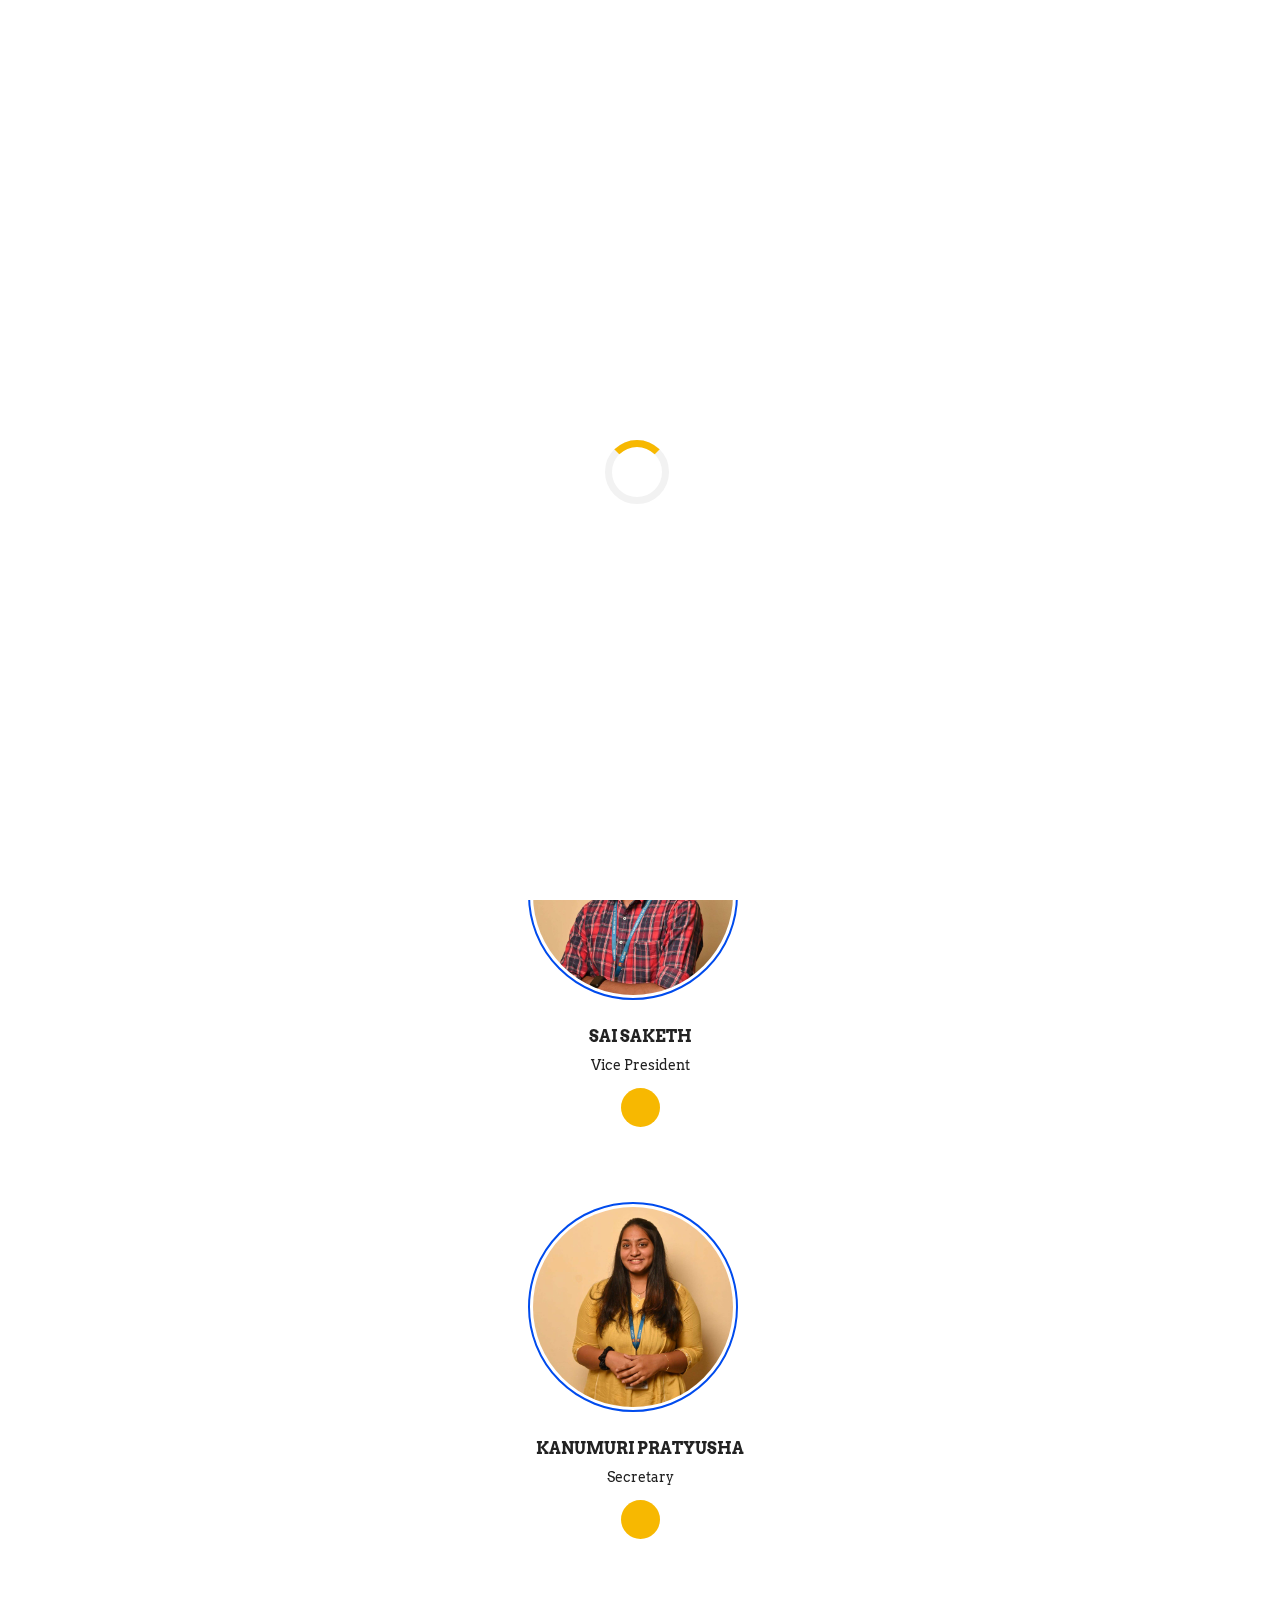
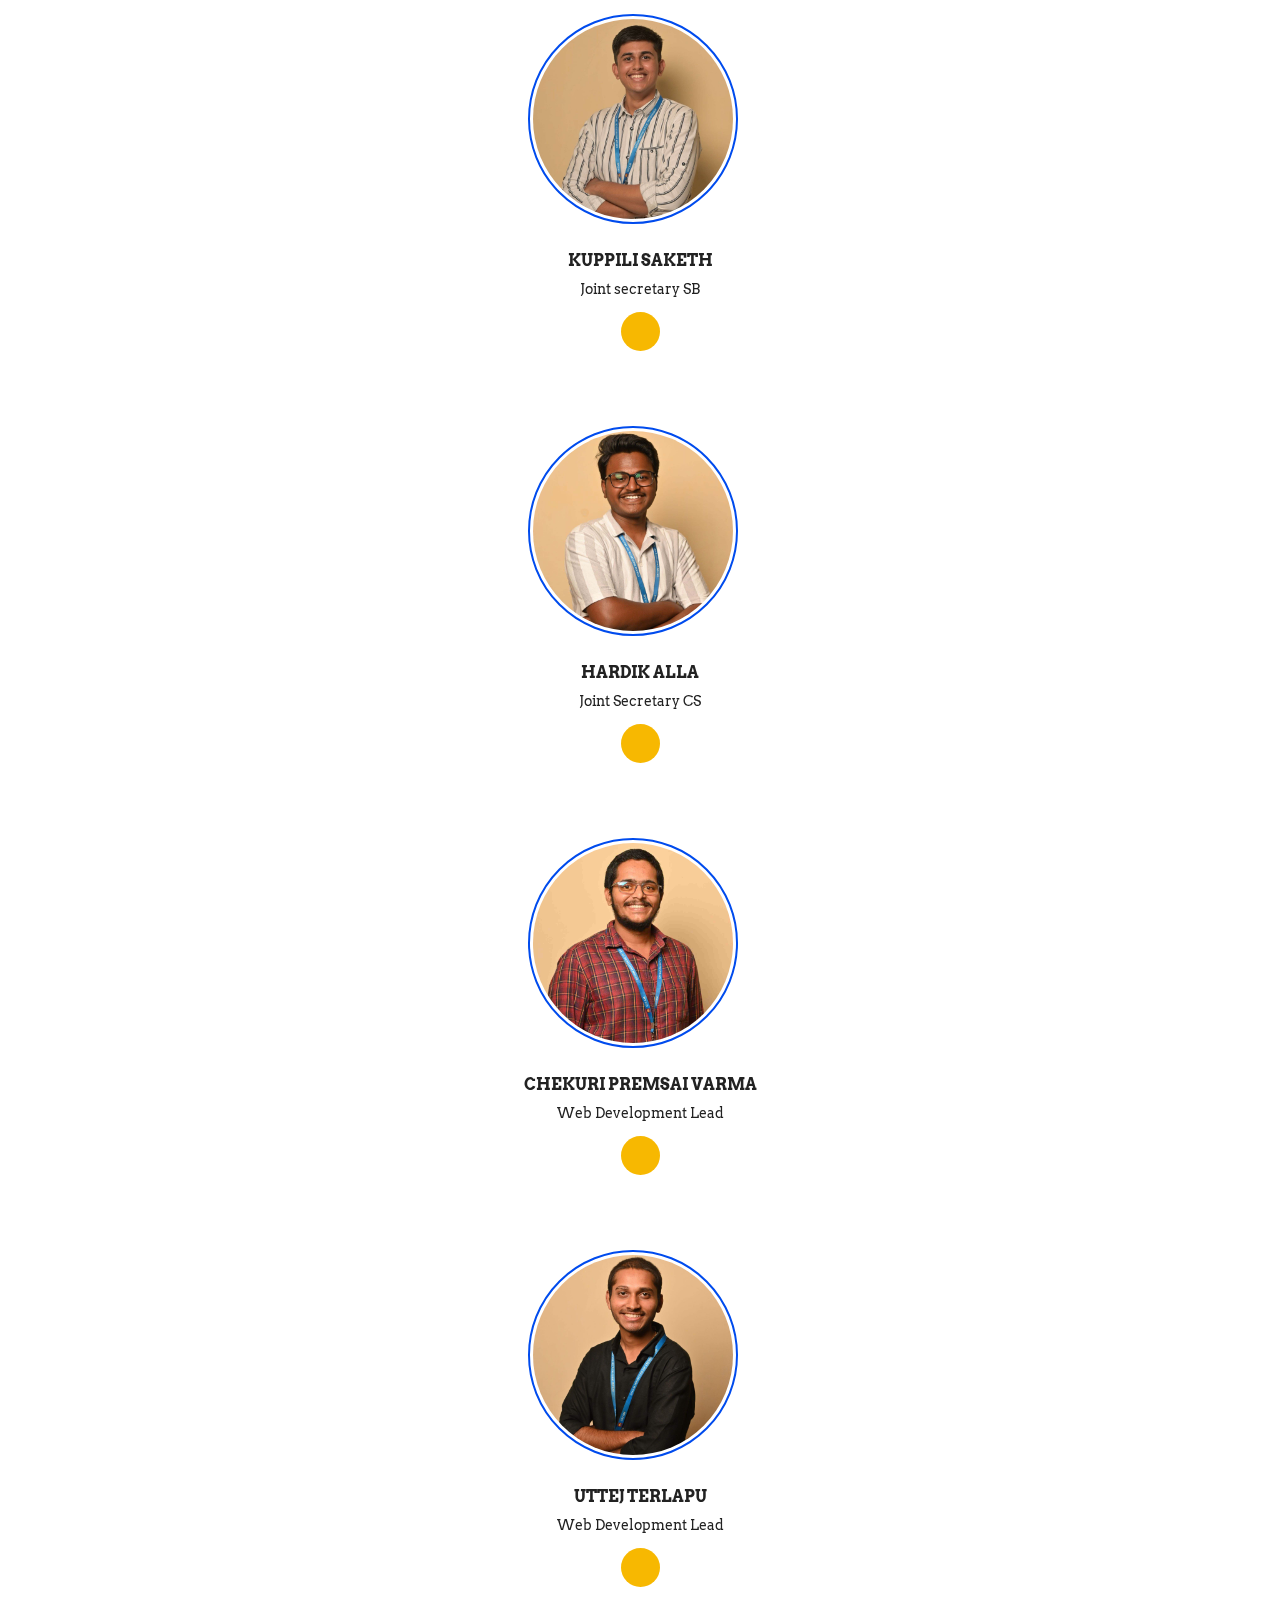
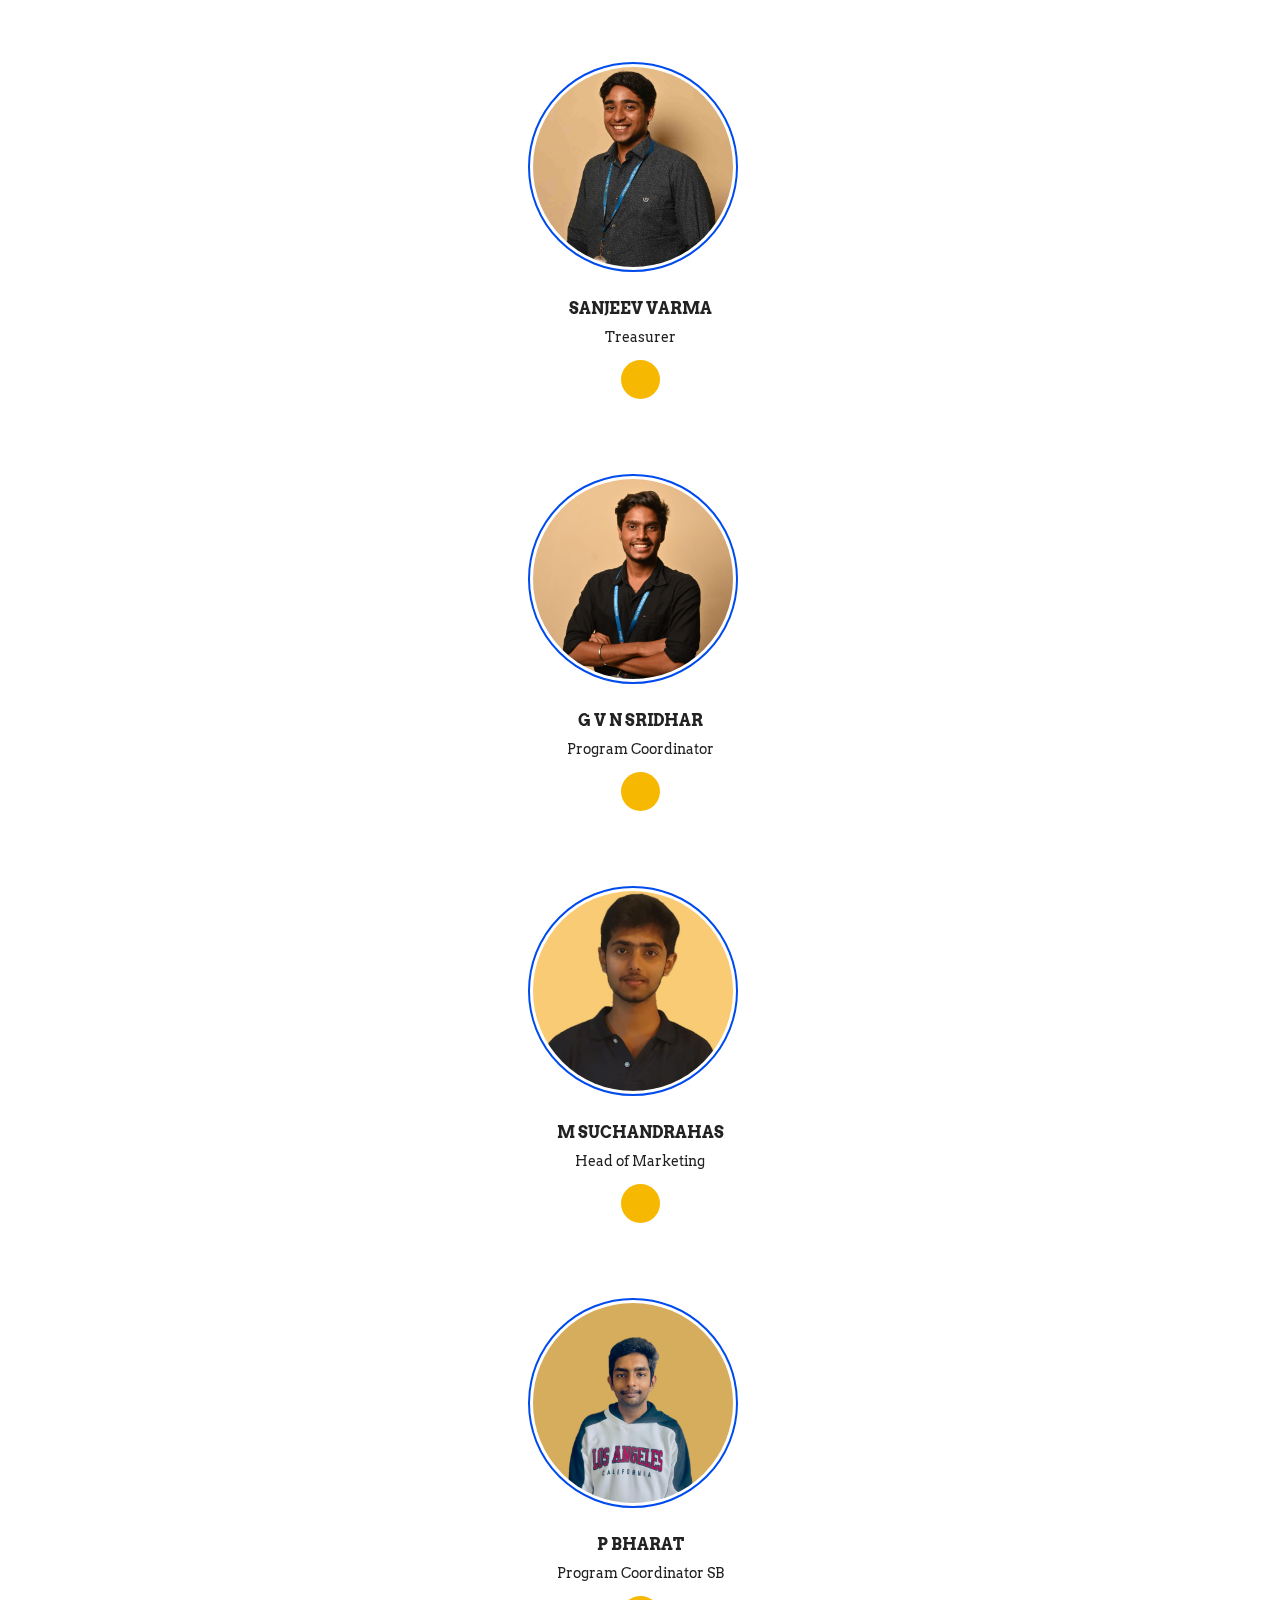
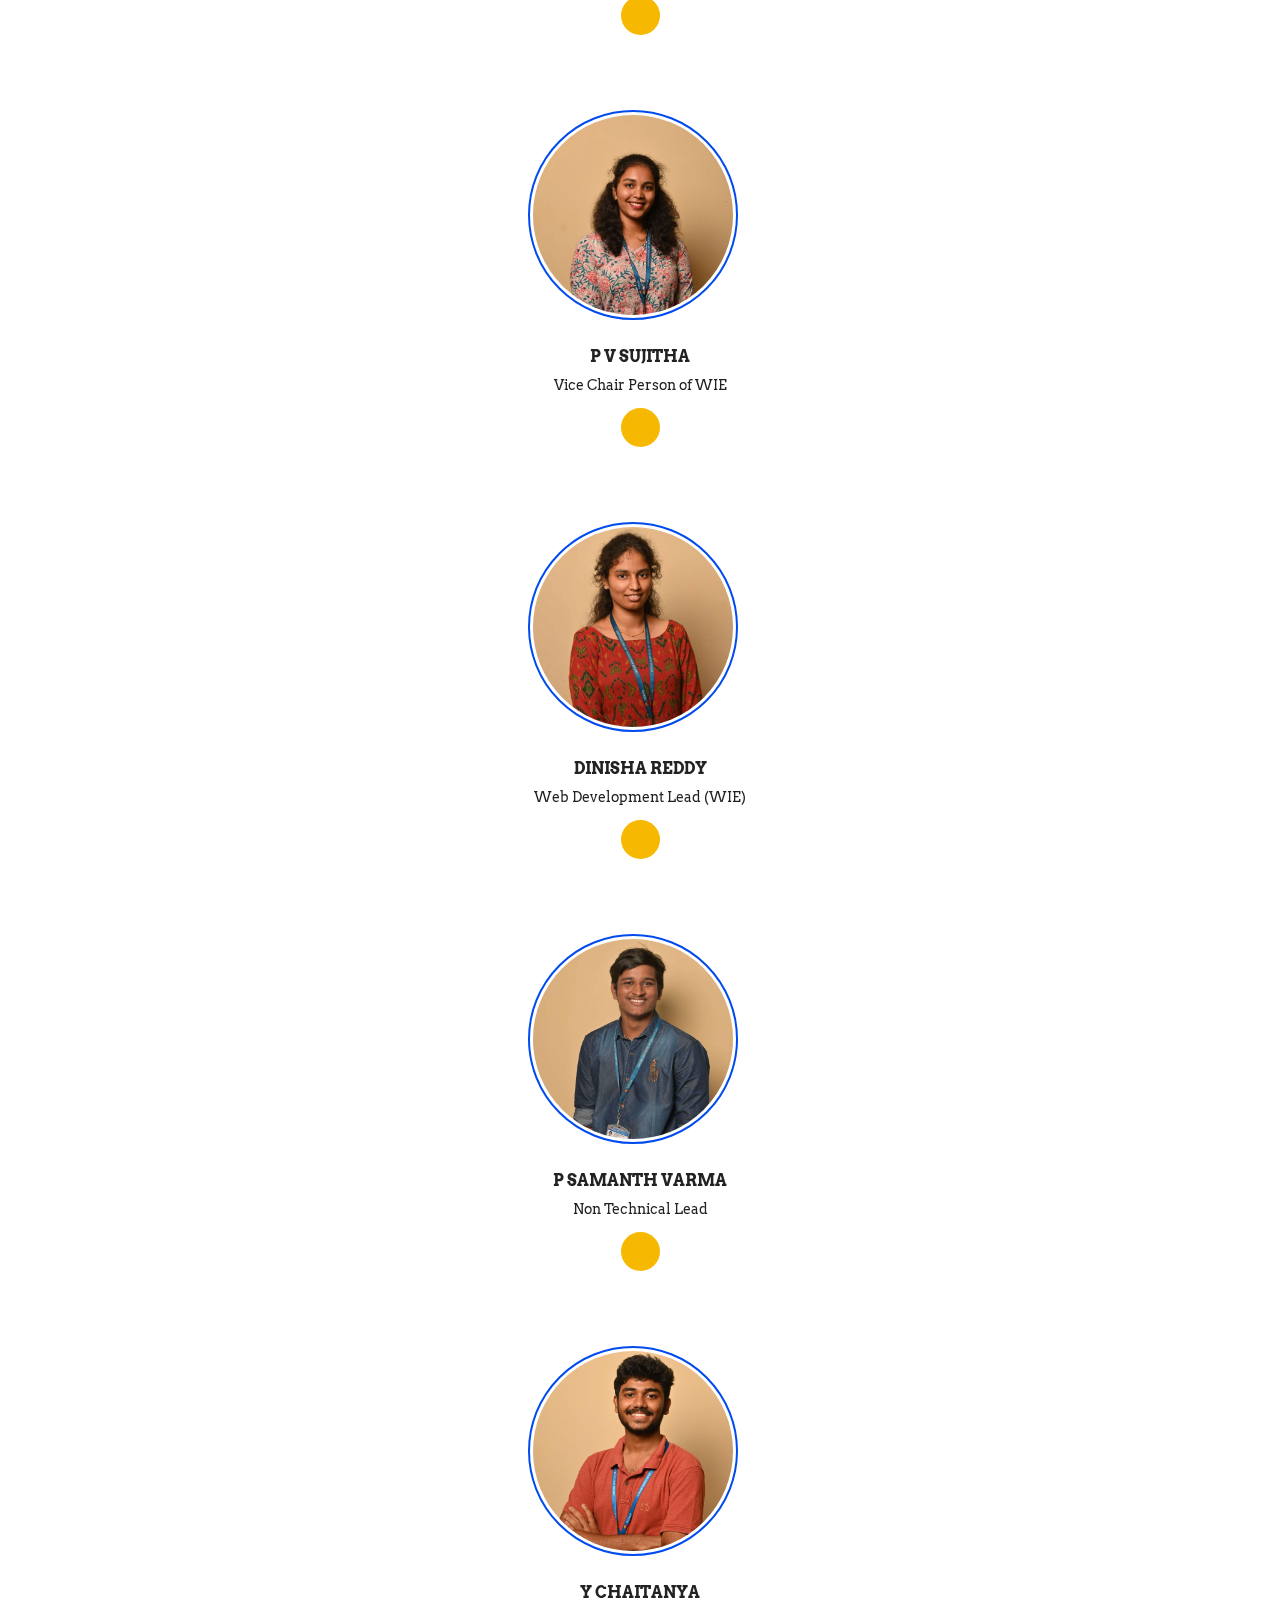
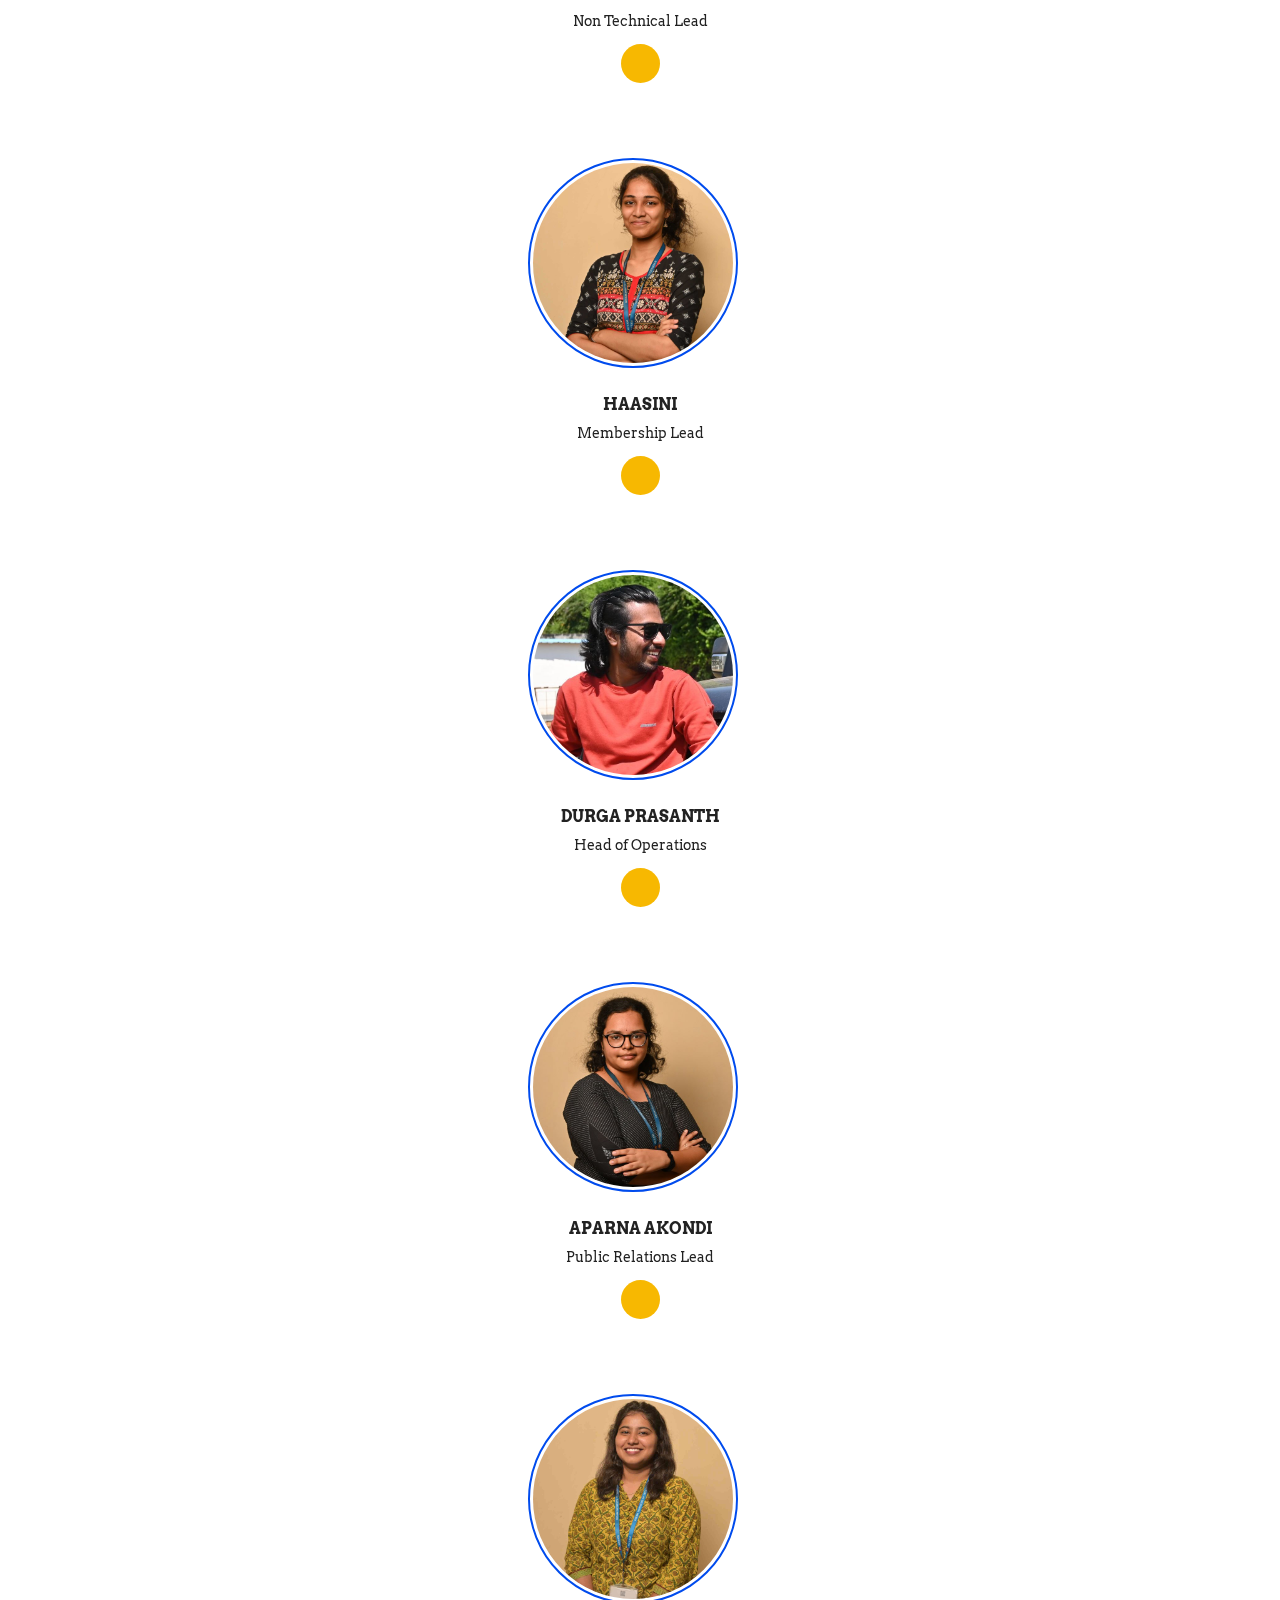
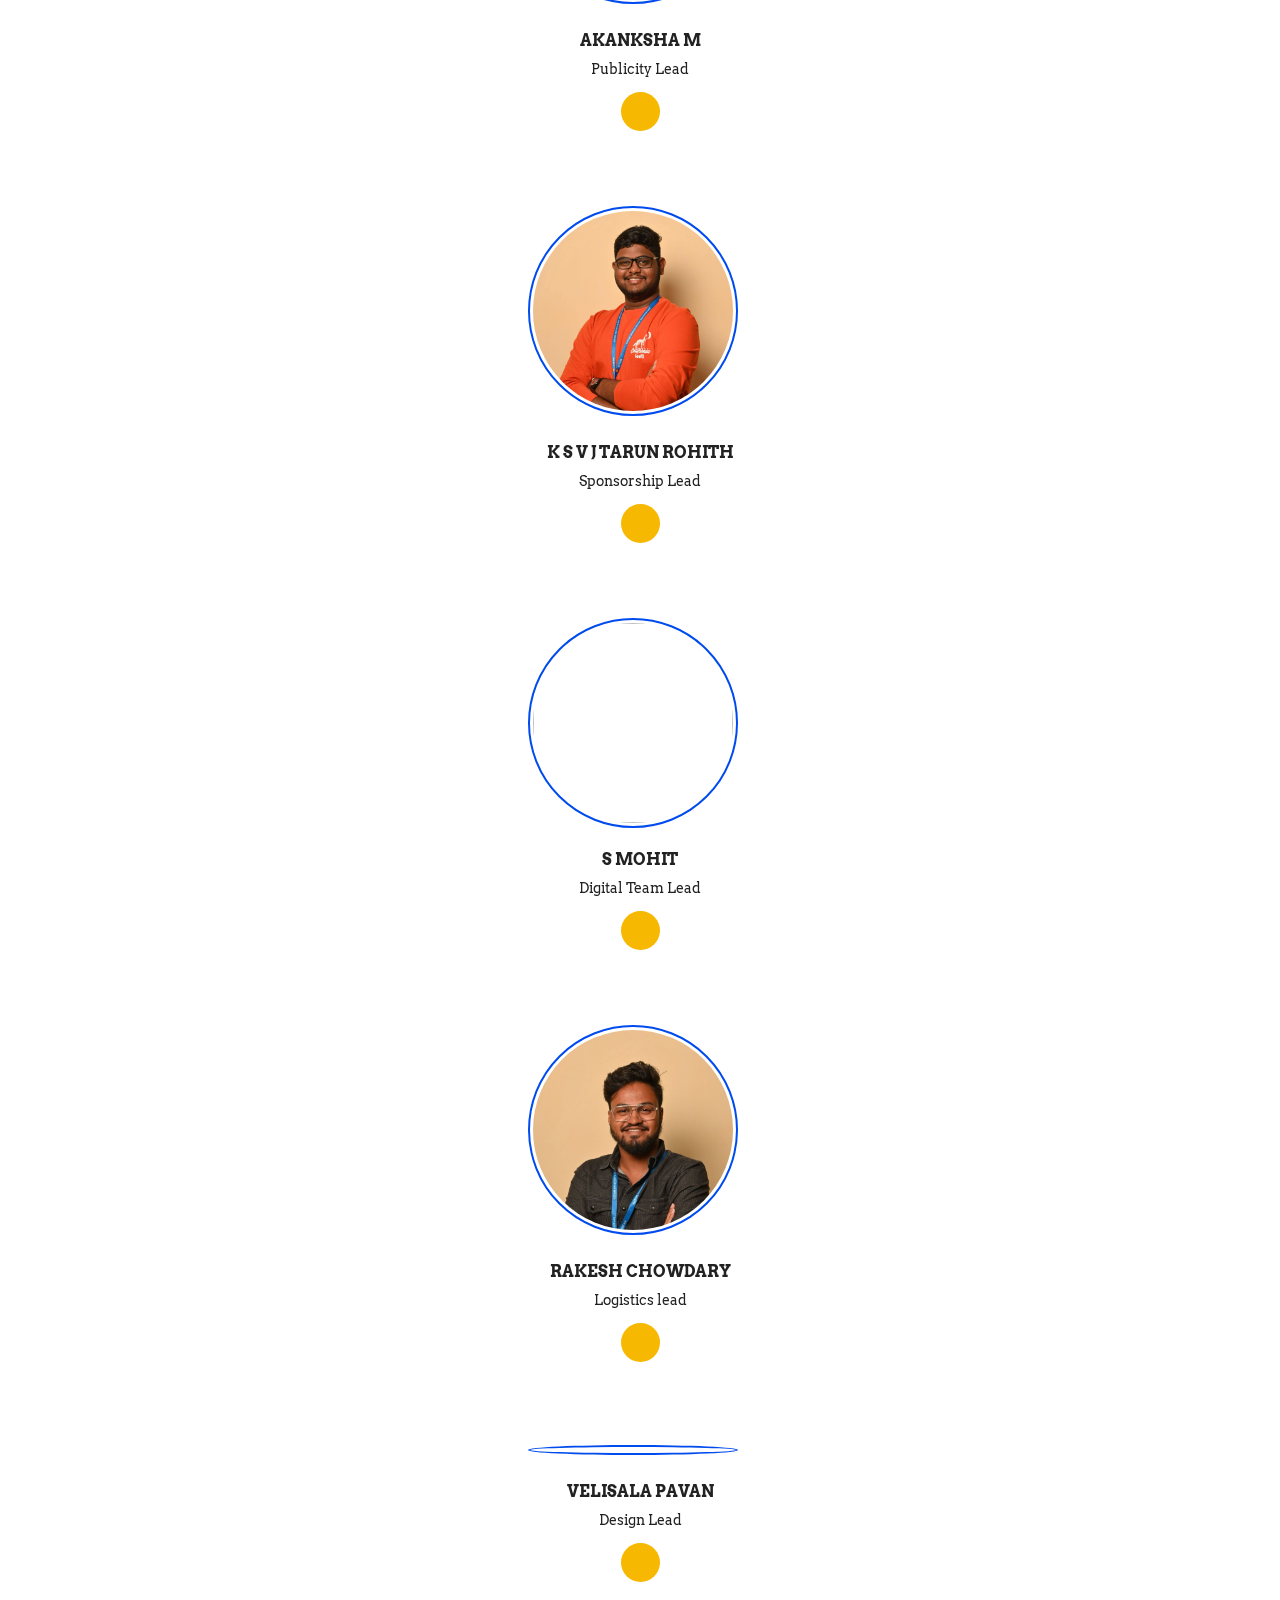
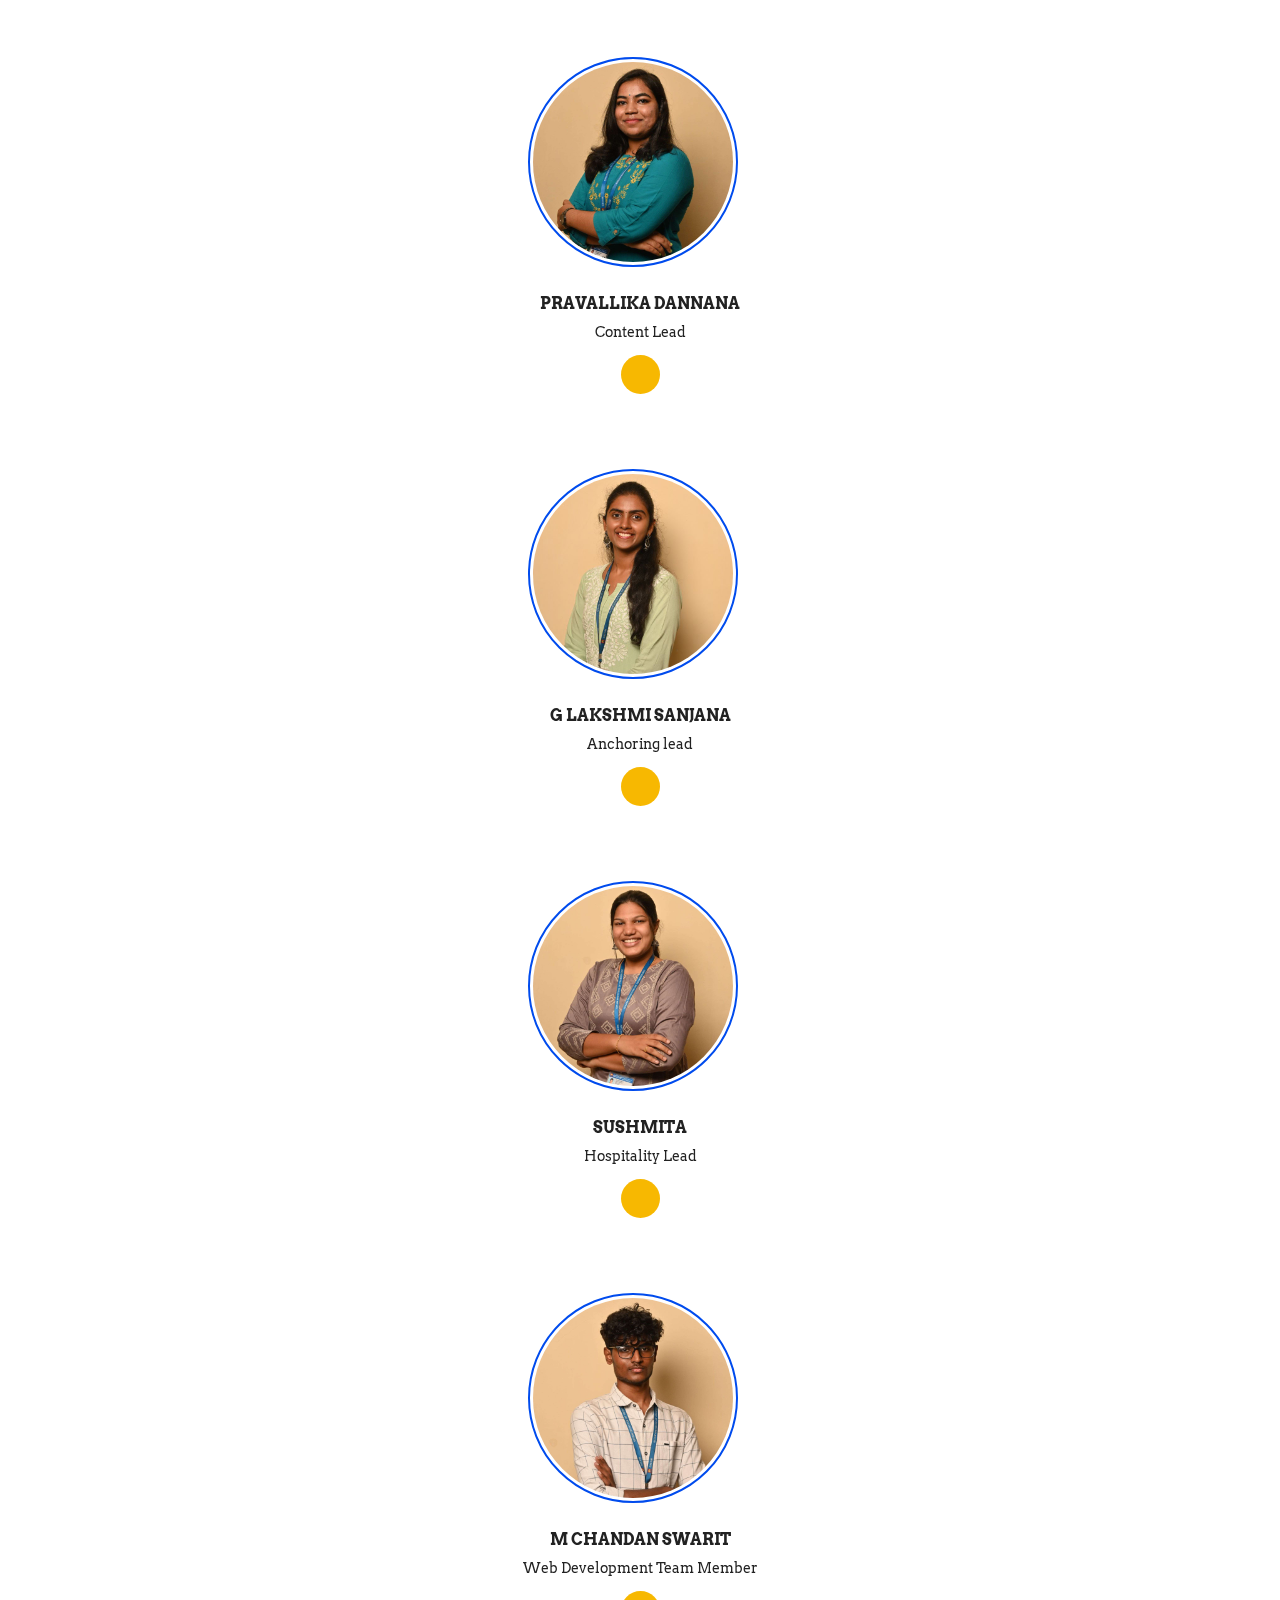
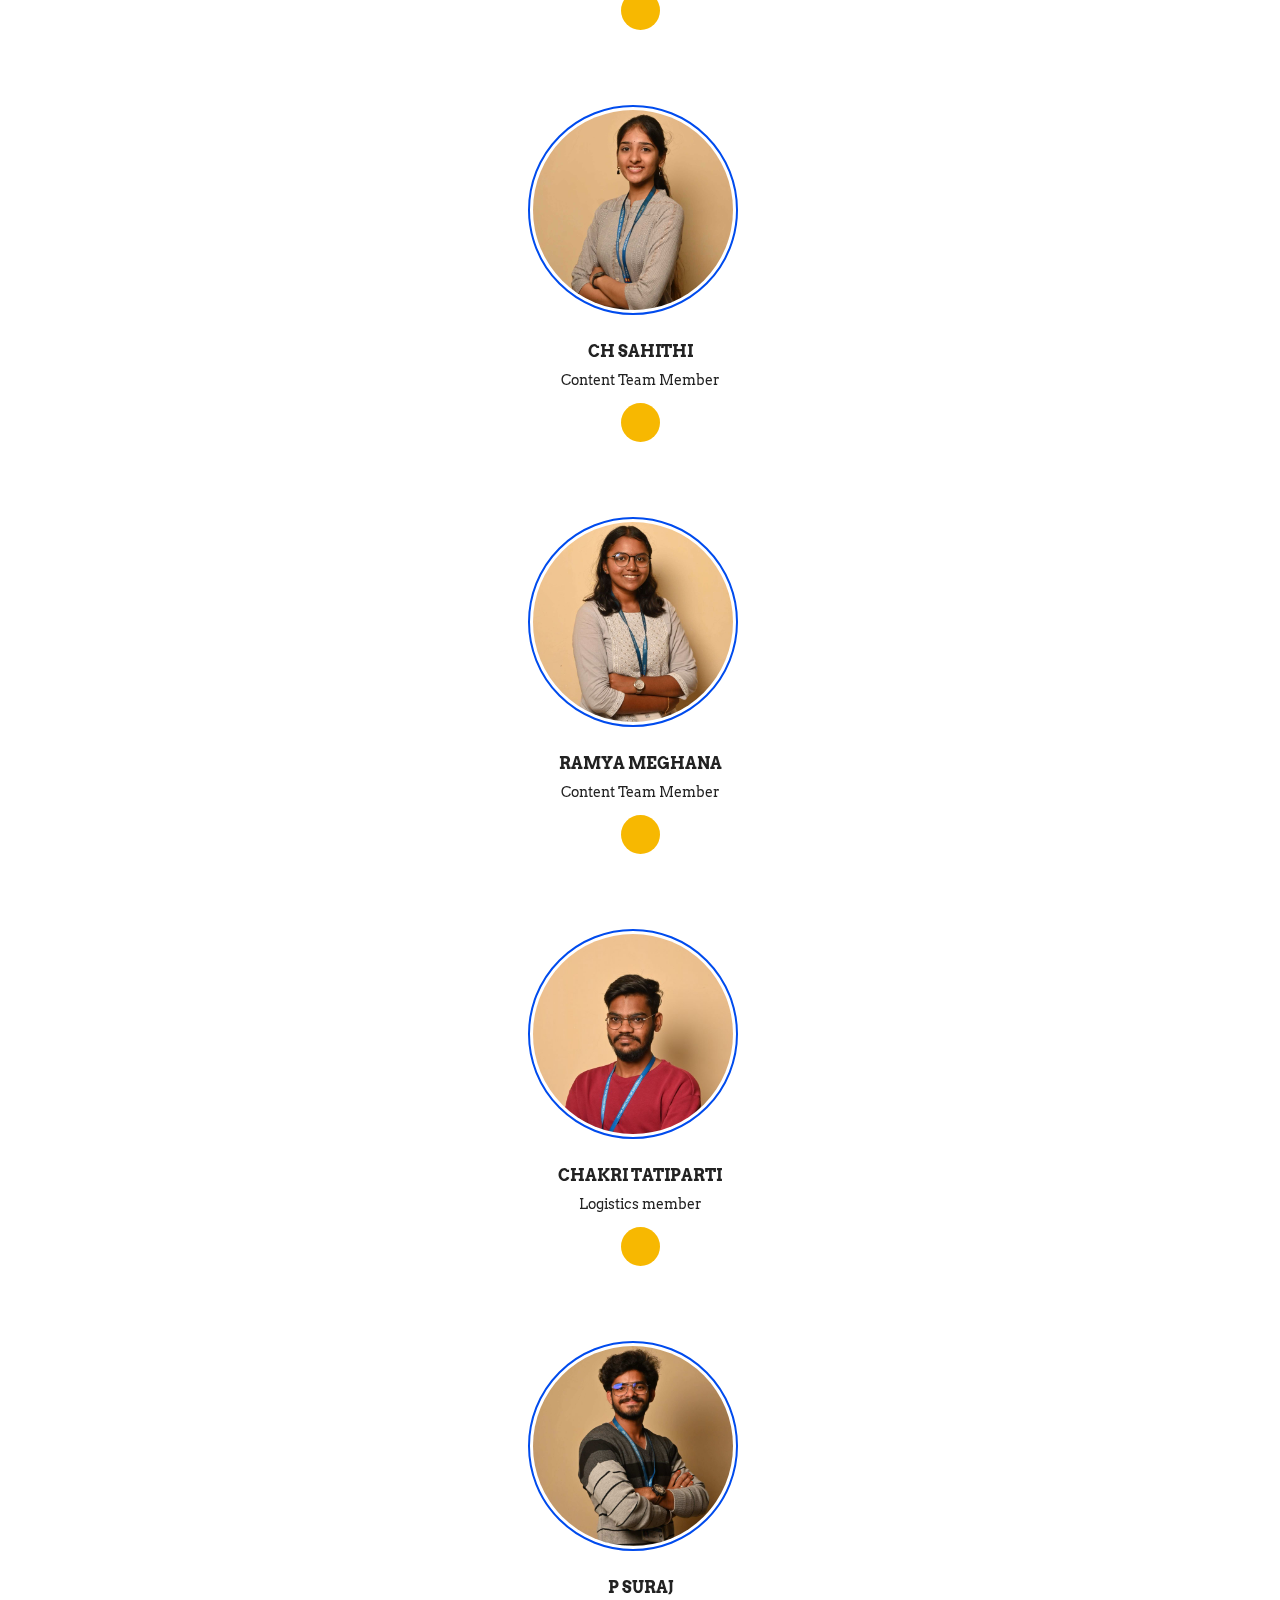
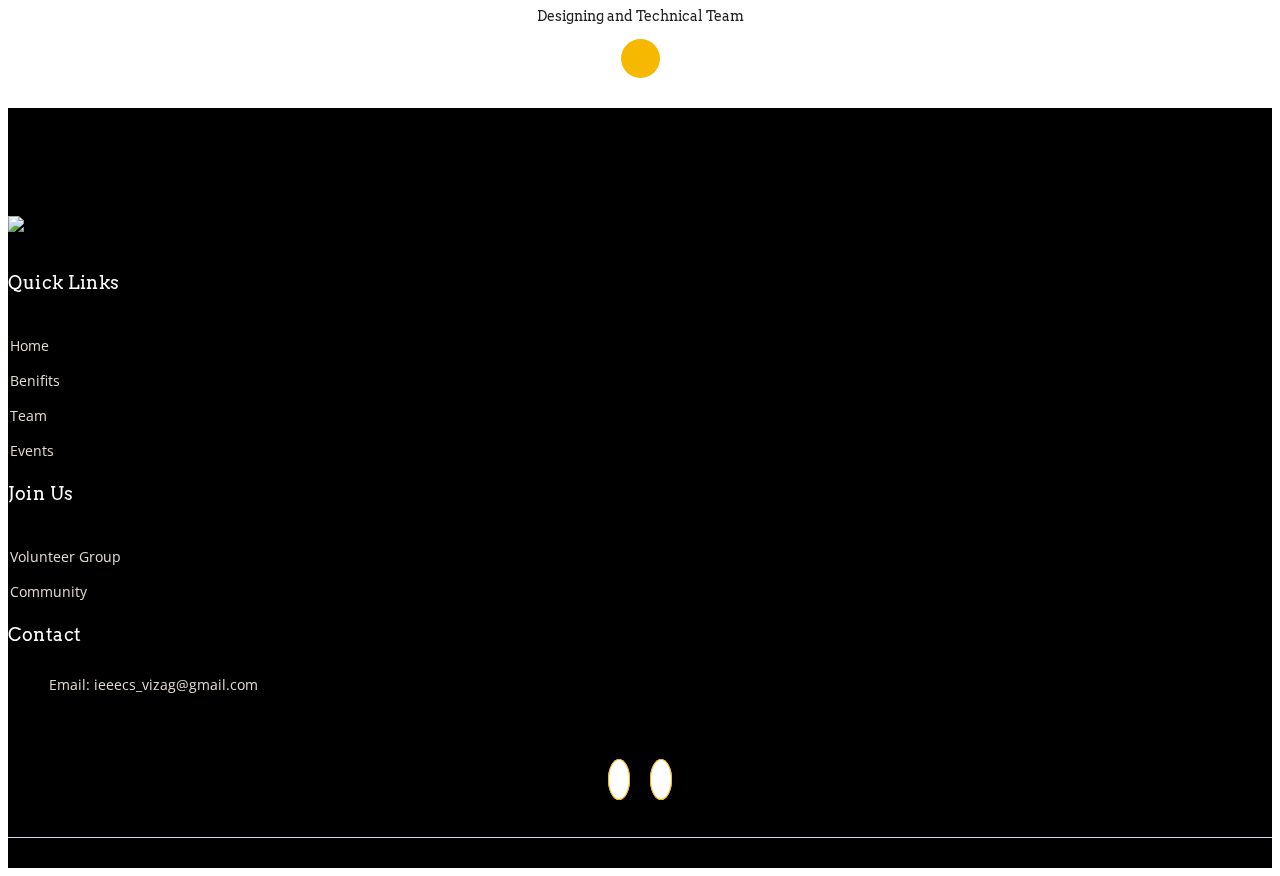
==== commit 3b2c7db5: "updated teammembers.html" ====
--- a/teamMembers.html
+++ b/teamMembers.html
@@ -314,6 +314,36 @@
 		</div>
 		<div class="testimonial-item col-lg-3 col-md-4 col-sm-12">
 			<div class="img-thumb">
+				<img src="coreteam/samanth verma.jpg" class="lazyload"
+					alt="">
+			</div>
+			<div class="info">
+				<h2 class="text_dark">P Samanth Varma</h2>
+				<h3>Non Technical Lead</h3>
+			</div>
+
+			<div class="media-icons">
+				<a href="https://instagram.com/samanth_varma_143?igshid=NjIwNzIyMDk2Mg=="
+					target="_blank"><i class="fab fa-instagram"></i></a>
+			</div>
+		</div>	
+		<div class="testimonial-item col-lg-3 col-md-4 col-sm-12">
+			<div class="img-thumb">
+				<img src="coreteam/chaitanya.jpg" class="lazyload"
+					alt="">
+			</div>
+			<div class="info">
+				<h2 class="text_dark">Y Chaitanya</h2>
+				<h3>Non Technical Lead</h3>
+			</div>
+
+			<div class="media-icons">
+				<a href="https://instagram.com/_chaitanya__06?utm_source=qr&igshid=MzNlNGNkZWQ4Mg%3D%3D"
+					target="_blank"><i class="fab fa-instagram"></i></a>
+			</div>
+		</div>
+		<div class="testimonial-item col-lg-3 col-md-4 col-sm-12">
+			<div class="img-thumb">
 				<img src="coreteam/haasini.jpg" class="lazyload"
 					alt="">
 			</div>
@@ -327,21 +357,7 @@
 					target="_blank"><i class="fab fa-instagram"></i></a>
 			</div>
 		</div>
-		<div class="testimonial-item col-lg-3 col-md-4 col-sm-12">
-			<div class="img-thumb">
-				<img src="coreteam/samanth verma.jpg" class="lazyload"
-					alt="">
-			</div>
-			<div class="info">
-				<h2 class="text_dark">SP Samanth Varma</h2>
-				<h3>Core Team Member</h3>
-			</div>
-
-			<div class="media-icons">
-				<a href="https://instagram.com/samanth_varma_143?igshid=NjIwNzIyMDk2Mg=="
-					target="_blank"><i class="fab fa-instagram"></i></a>
-			</div>
-		</div>		
+	
 		<div class="testimonial-item col-lg-3 col-md-4 col-sm-12"><!--Durga Prasanth-->
 			<div class="img-thumb">
 				<img src="coreteam/prasanth.jpg" class="lazyload" alt="" style="height: 200px; ">
@@ -409,21 +425,6 @@
 
 			<div class="media-icons">
 				<a href=https://instagram.com/mohitsaladi?utm_source=qr&igshid=MzNlNGNkZWQ4Mg%3D%3D"
-					target="_blank"><i class="fab fa-instagram"></i></a>
-			</div>
-		</div>
-		<div class="testimonial-item col-lg-3 col-md-4 col-sm-12">
-			<div class="img-thumb">
-				<img src="coreteam/chaitanya.jpg" class="lazyload"
-					alt="">
-			</div>
-			<div class="info">
-				<h2 class="text_dark">Y Chaitanya</h2>
-				<h3>Design Team Member</h3>
-			</div>
-
-			<div class="media-icons">
-				<a href="https://instagram.com/_chaitanya__06?utm_source=qr&igshid=MzNlNGNkZWQ4Mg%3D%3D"
 					target="_blank"><i class="fab fa-instagram"></i></a>
 			</div>
 		</div>
@@ -604,13 +605,12 @@
 							<li><a href="#hero-area">Home</a></li>
 							<li><a href="#about">Benifits</a></li>
 							<li><a href="#testimonials">Team</a></li>
-							<li><a href="#events">Events</a></li>
+							<li><a href="#event">Events</a></li>
 						</ul>
 					</div>
 					<div class="col-lg-2 col-md-6 col-sm-12 col-xs-12">
 						<h3 class="footer-titel">Join Us</h3>
 						<ul class="footer-link">
-							<li><a href="#events">Events</a></li>
 							<li><a
 									href="#" target="_blank">Volunteer
 									Group</a></li>
@@ -631,13 +631,11 @@
 		</div>
 		<ul class="socials">
 			<li>
-				<a class="linkedin" href="#"
-					target="_blank">
+				<a class="linkedin" href="https://www.linkedin.com/in/ieee-cs-gitam-878a73178" target="_blank">
 					<i class="fab fa-linkedin" style="color: rgb(10,102,194);" onmouseover="this.style.color='white'" onmouseout="this.style.color='#0A66C2'"></i></a>
 			</li>
 			<li>
-				<a class="github" href="#"
-					target="_blank"><i class="fab fa-instagram" style="color:#171515;"  onmouseover="this.style.color='white'"
+				<a class="github" href="https://instagram.com/ieee_cs_gitam" target="_blank"><i class="fab fa-instagram" style="color:#171515;"  onmouseover="this.style.color='white'"
 					onmouseout="this.style.color='#171515'"></i></a>
 			</li>
 		</ul>
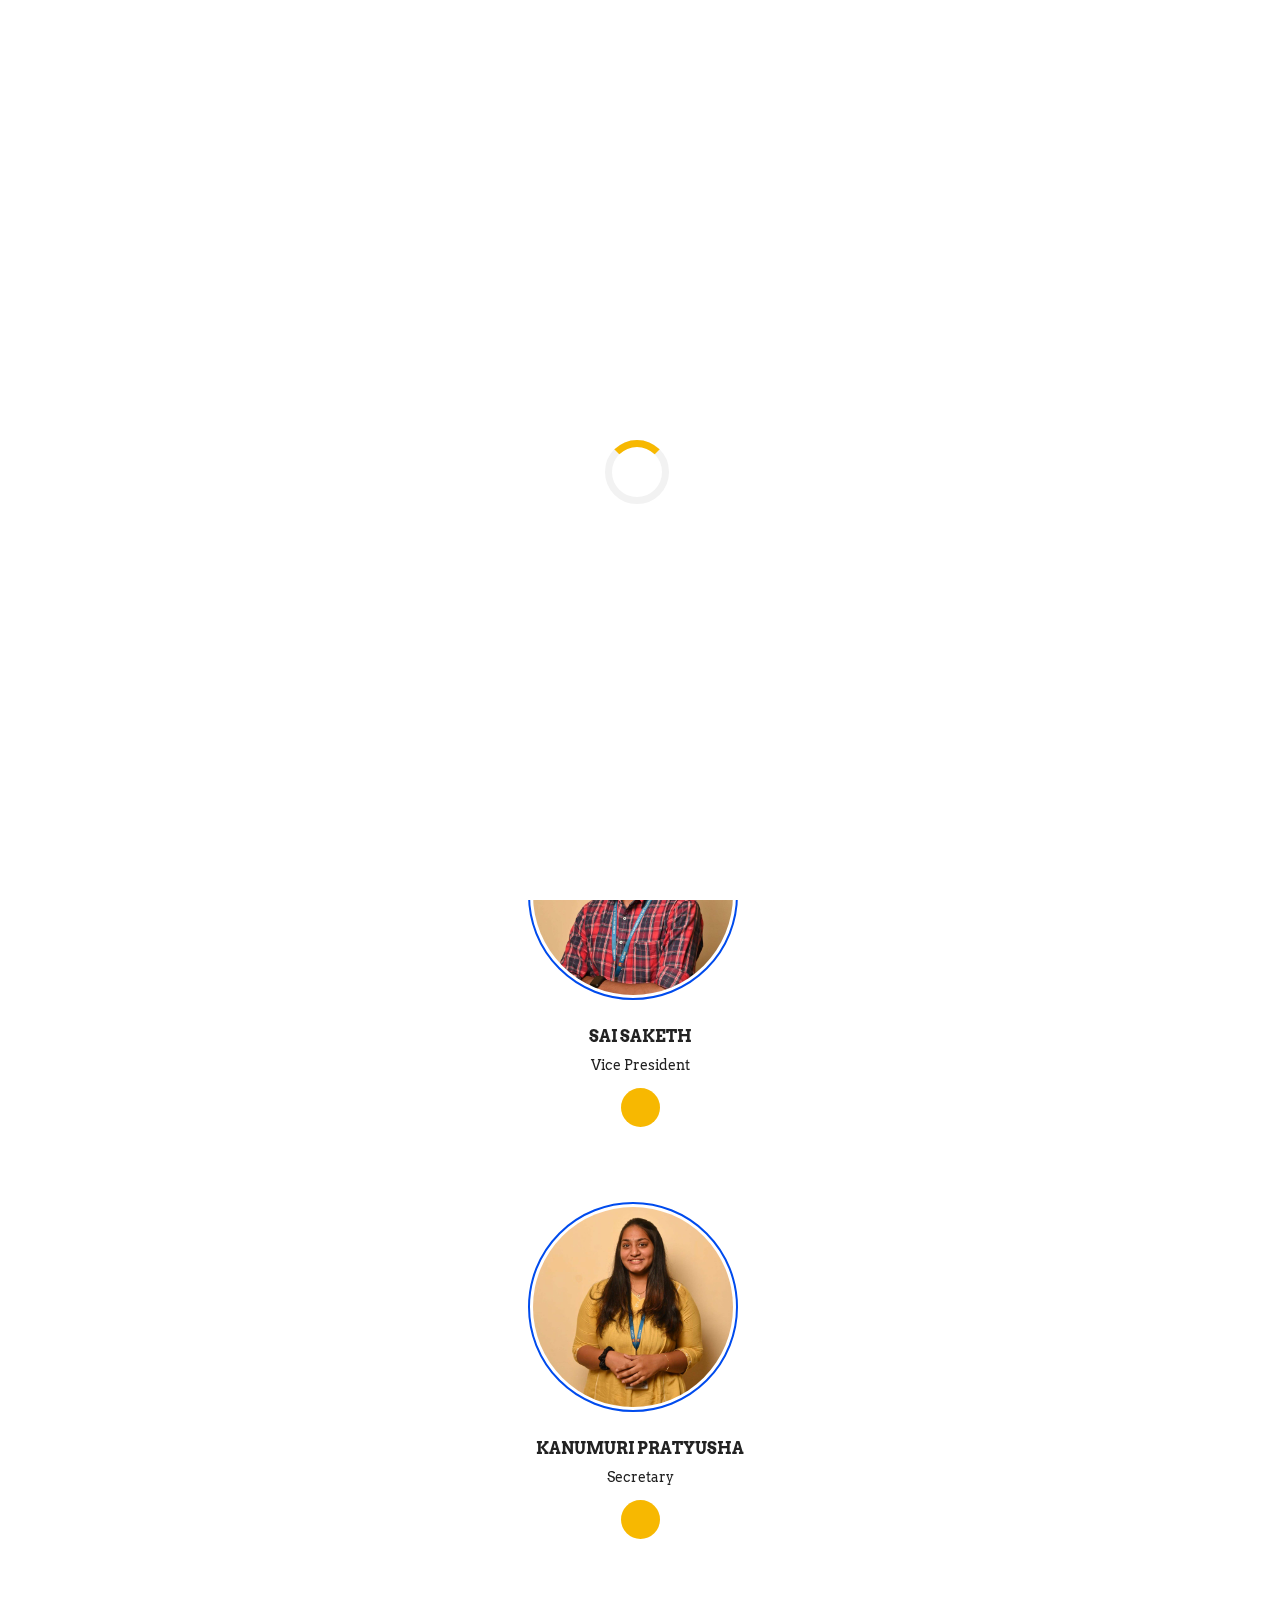
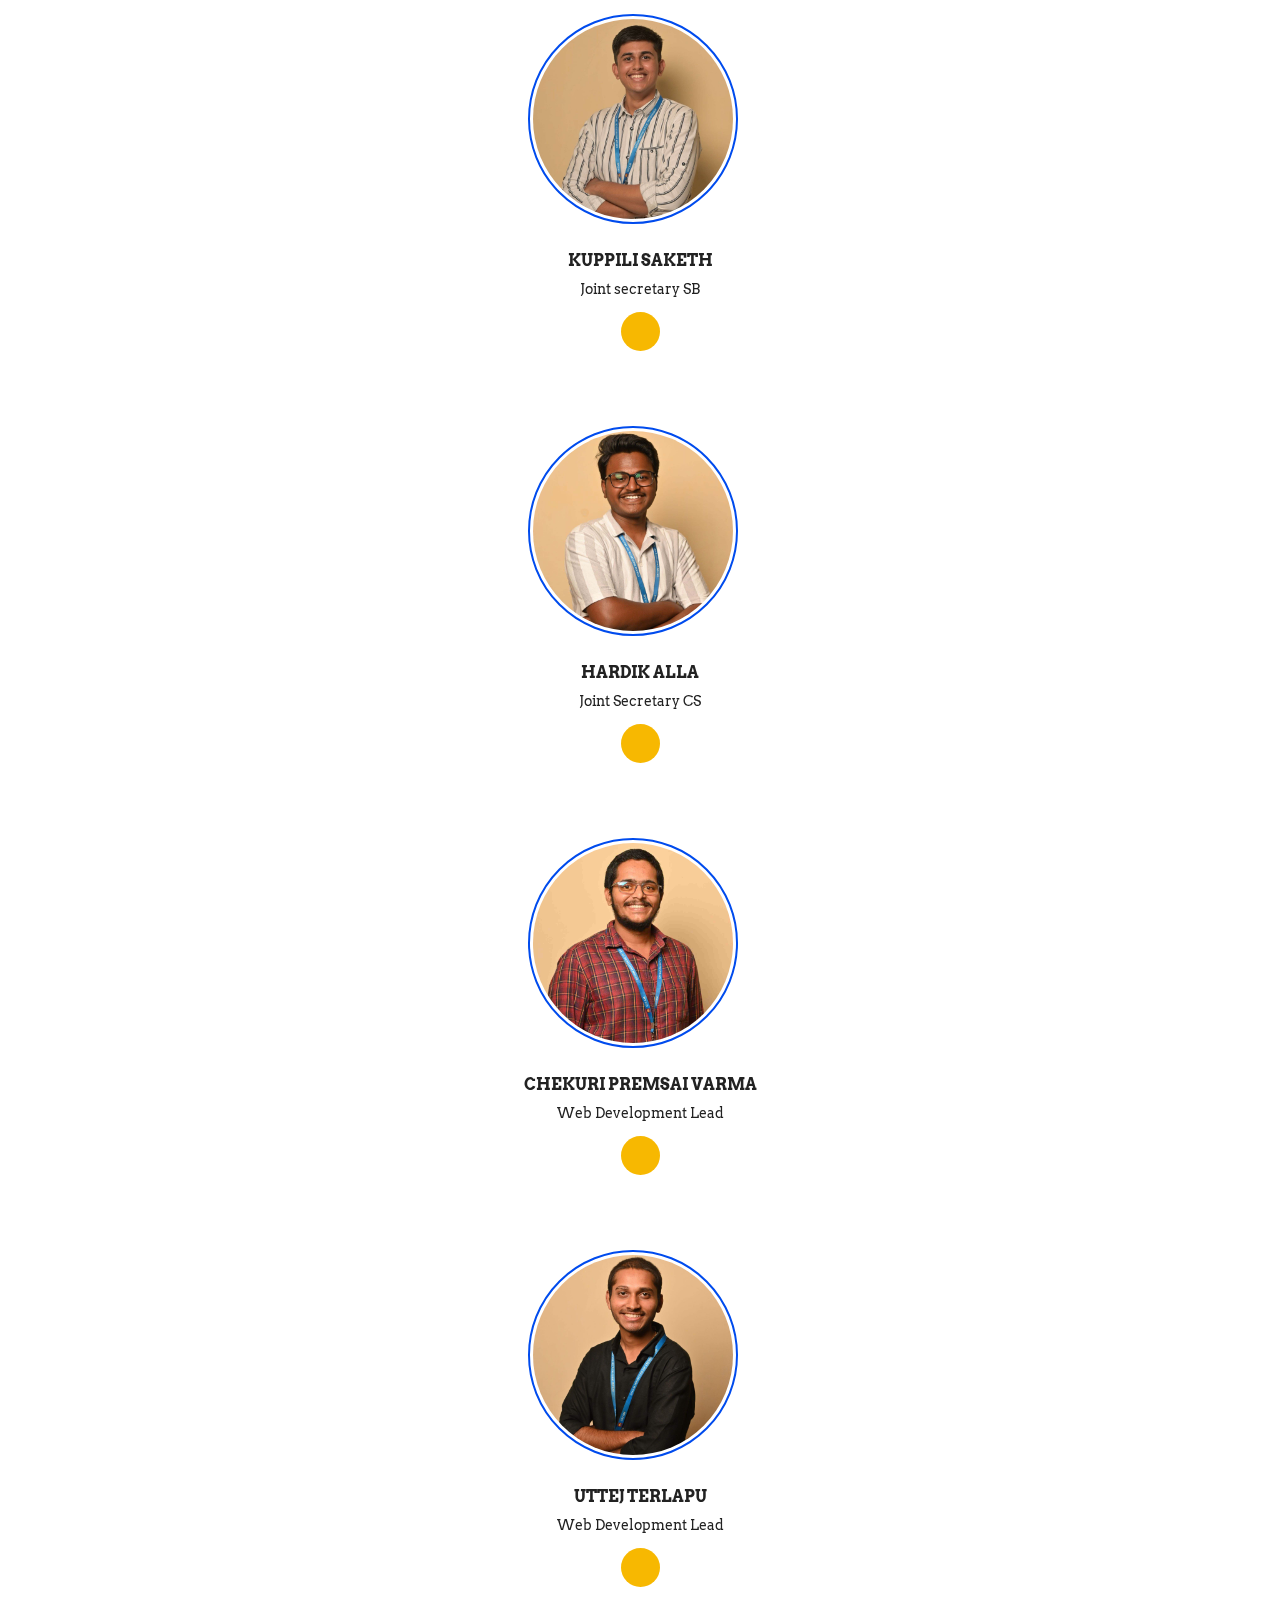
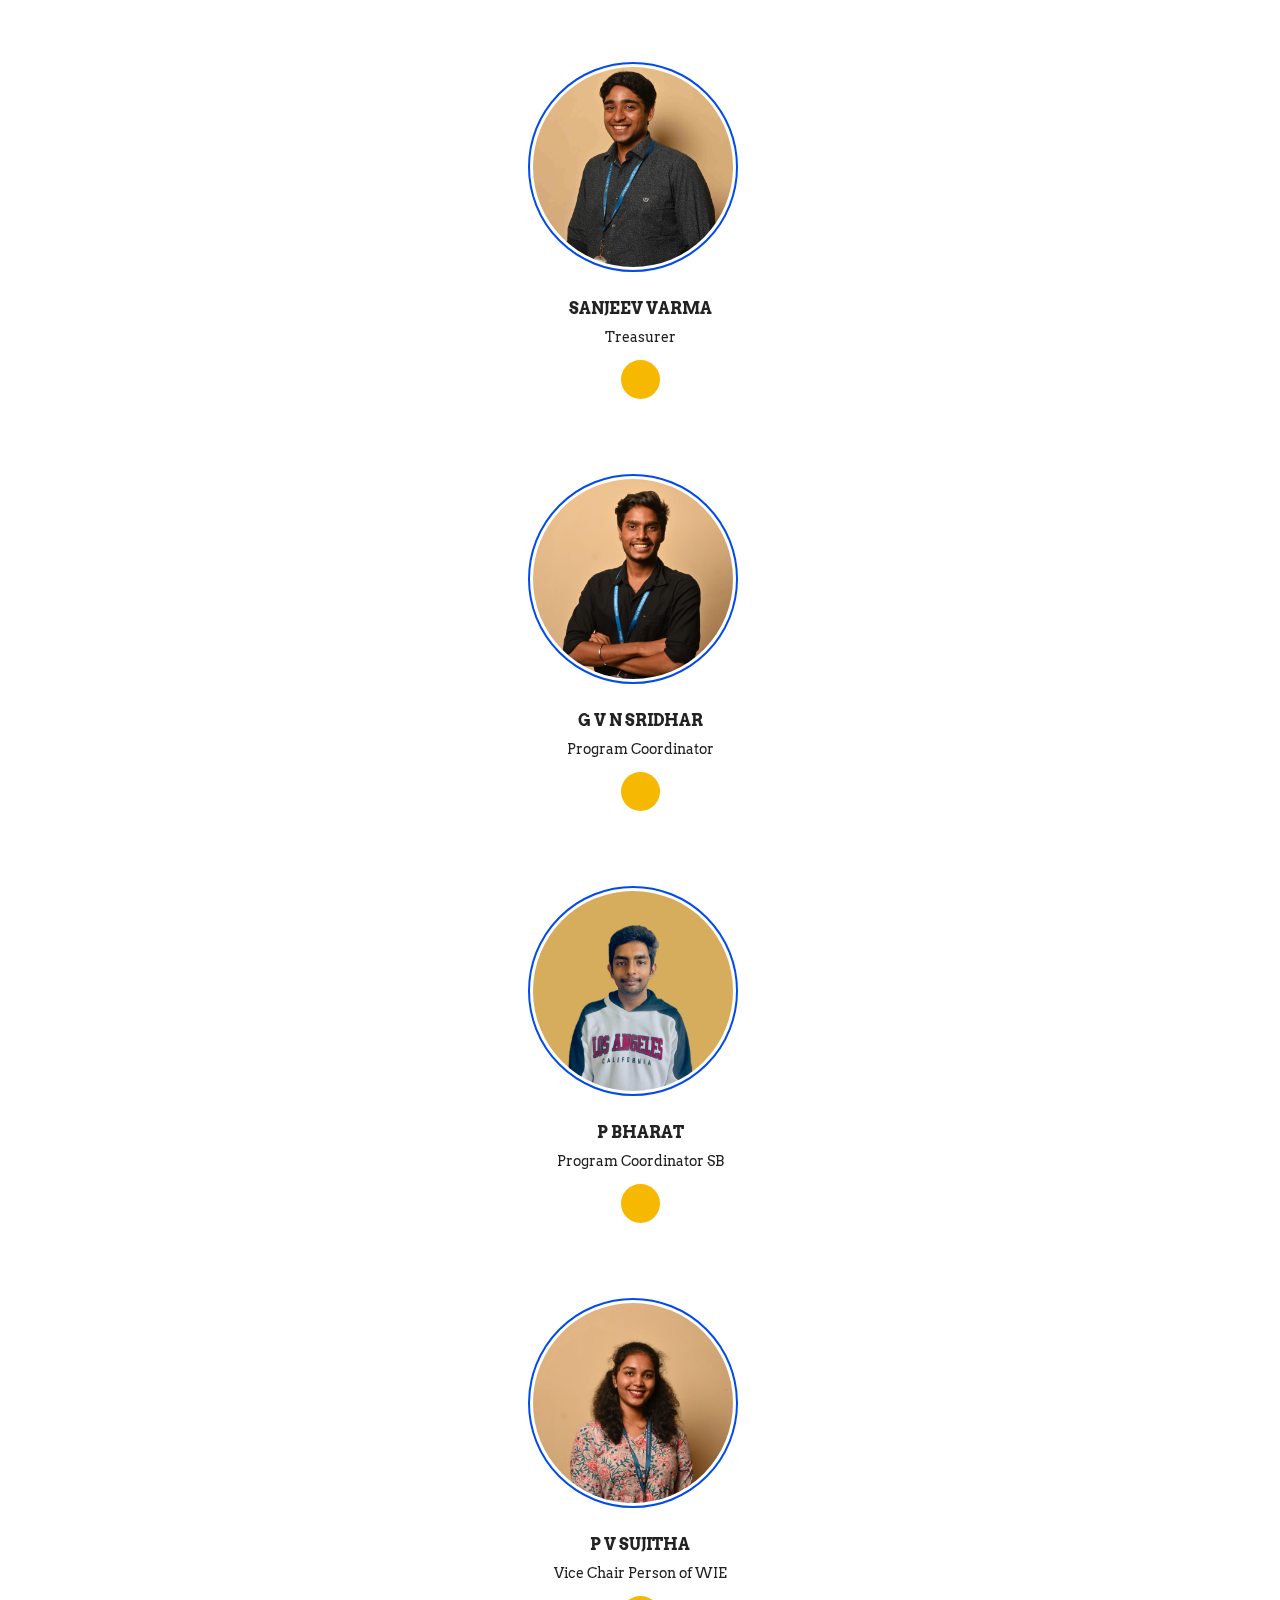
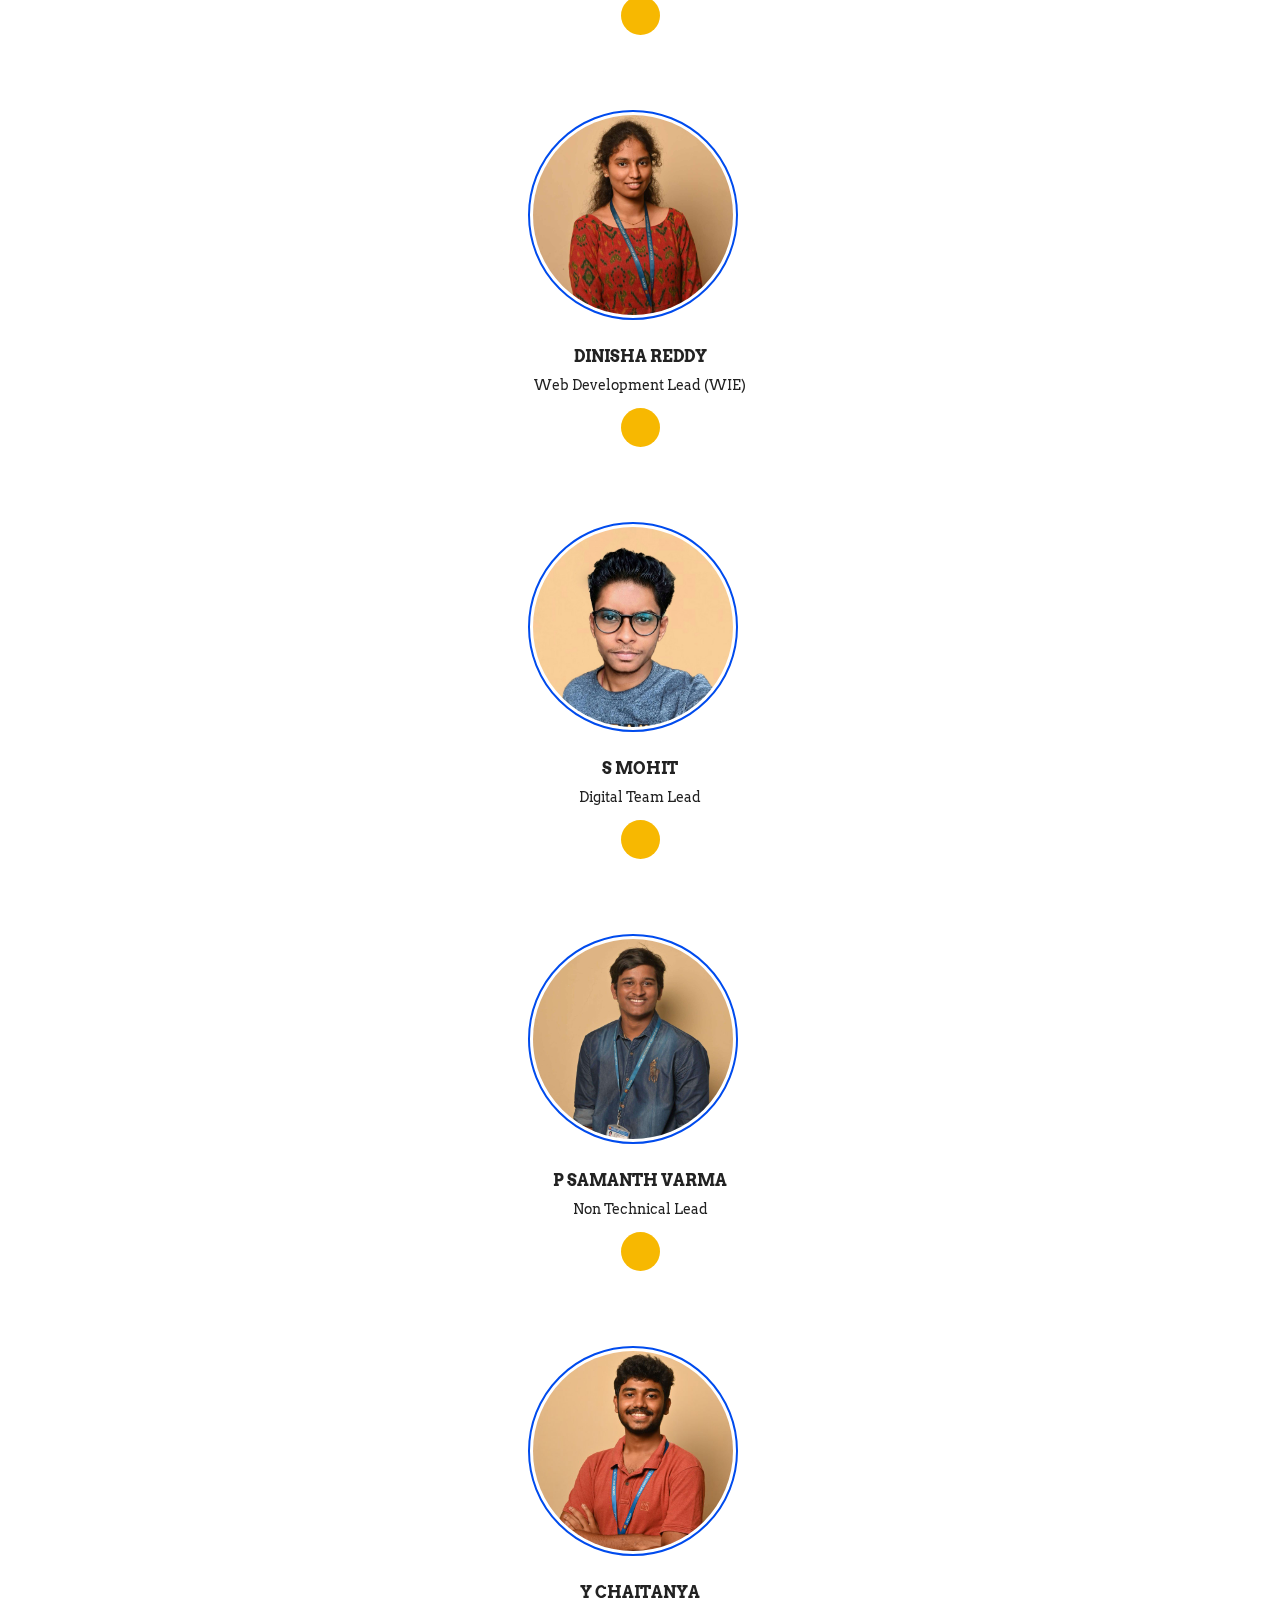
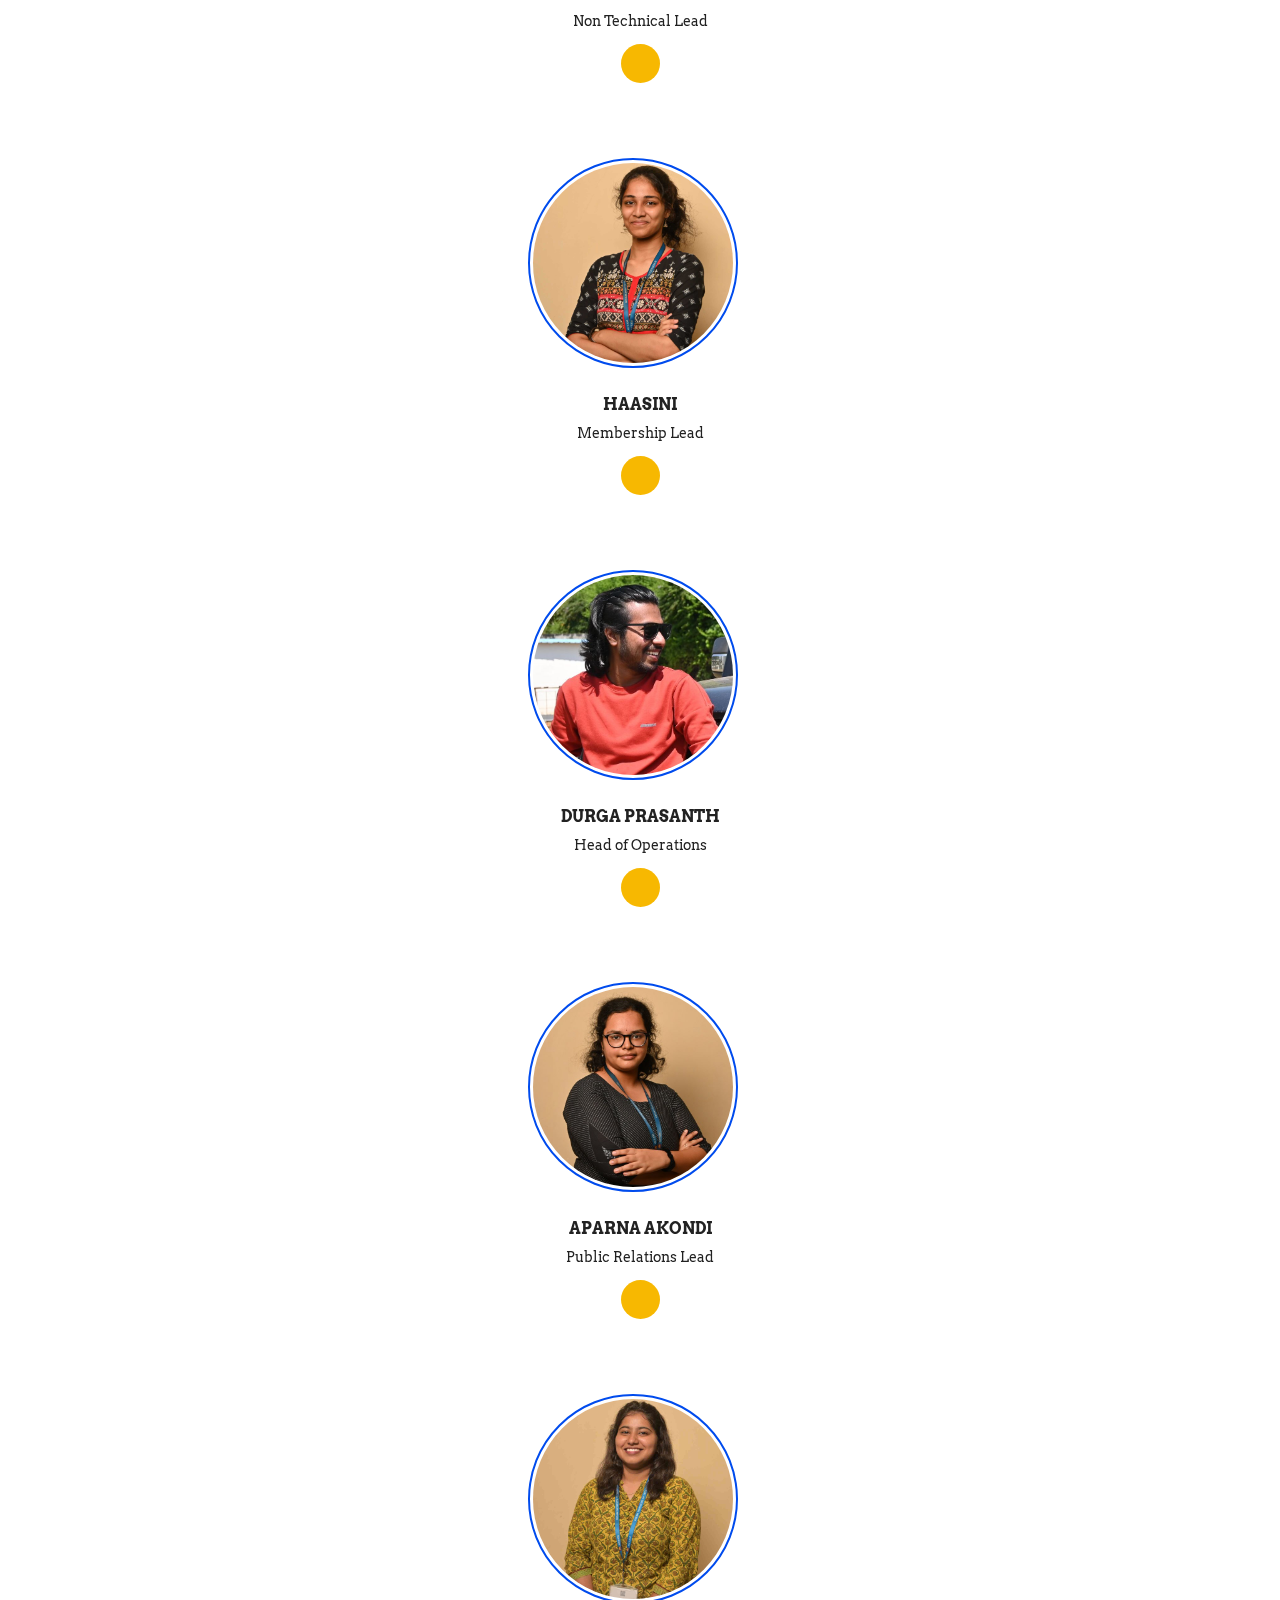
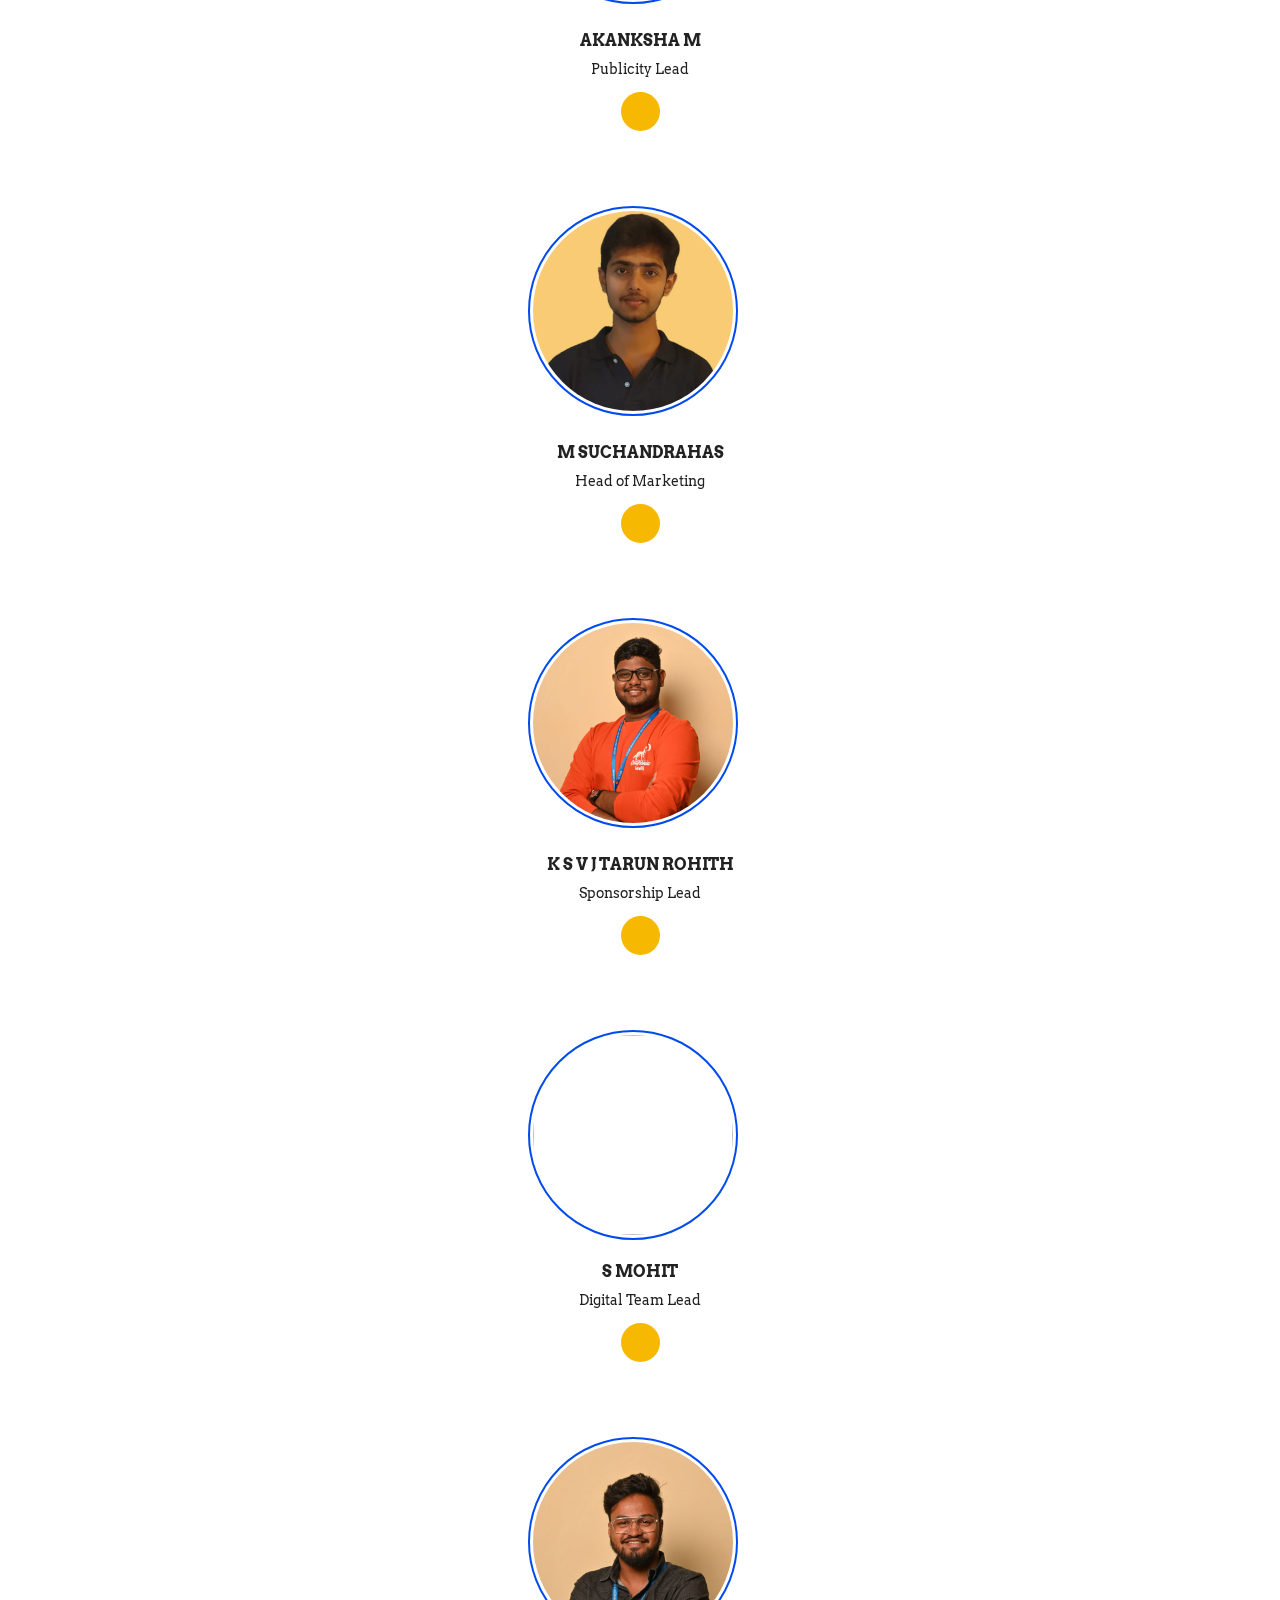
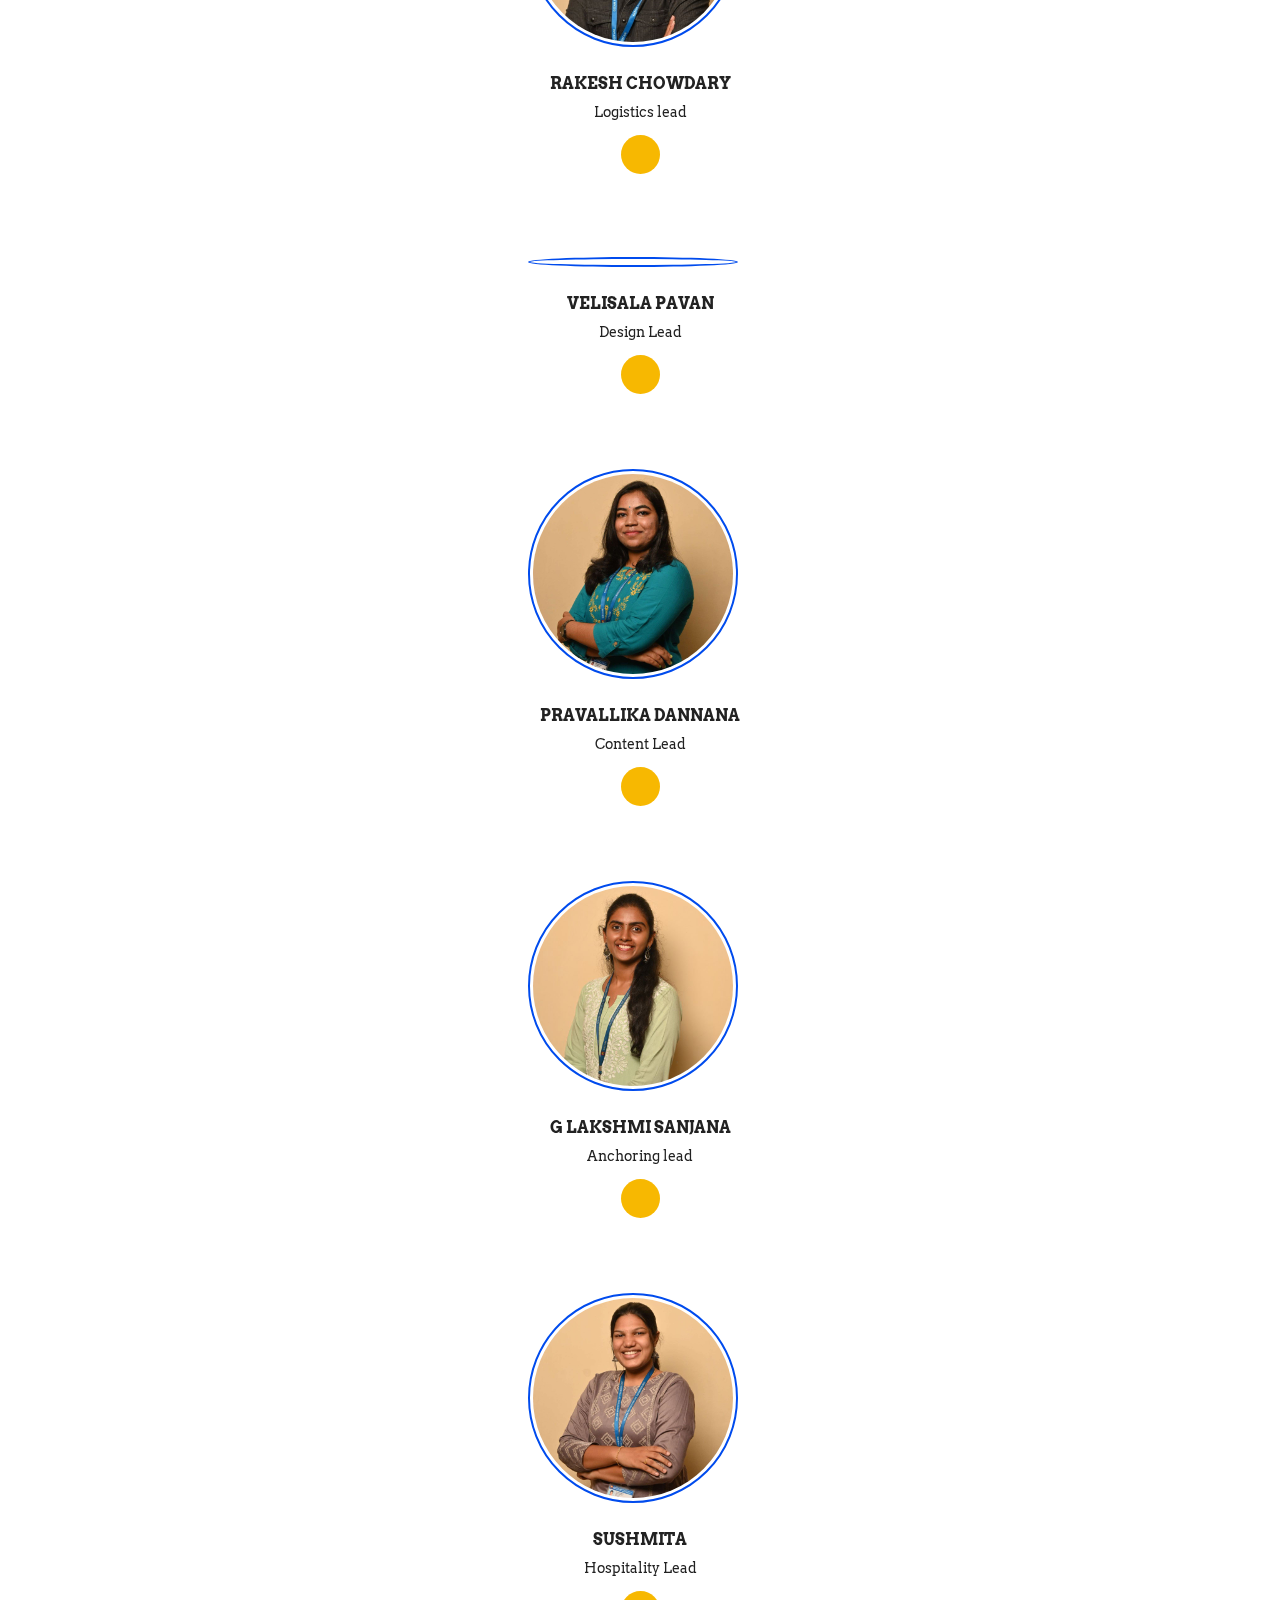
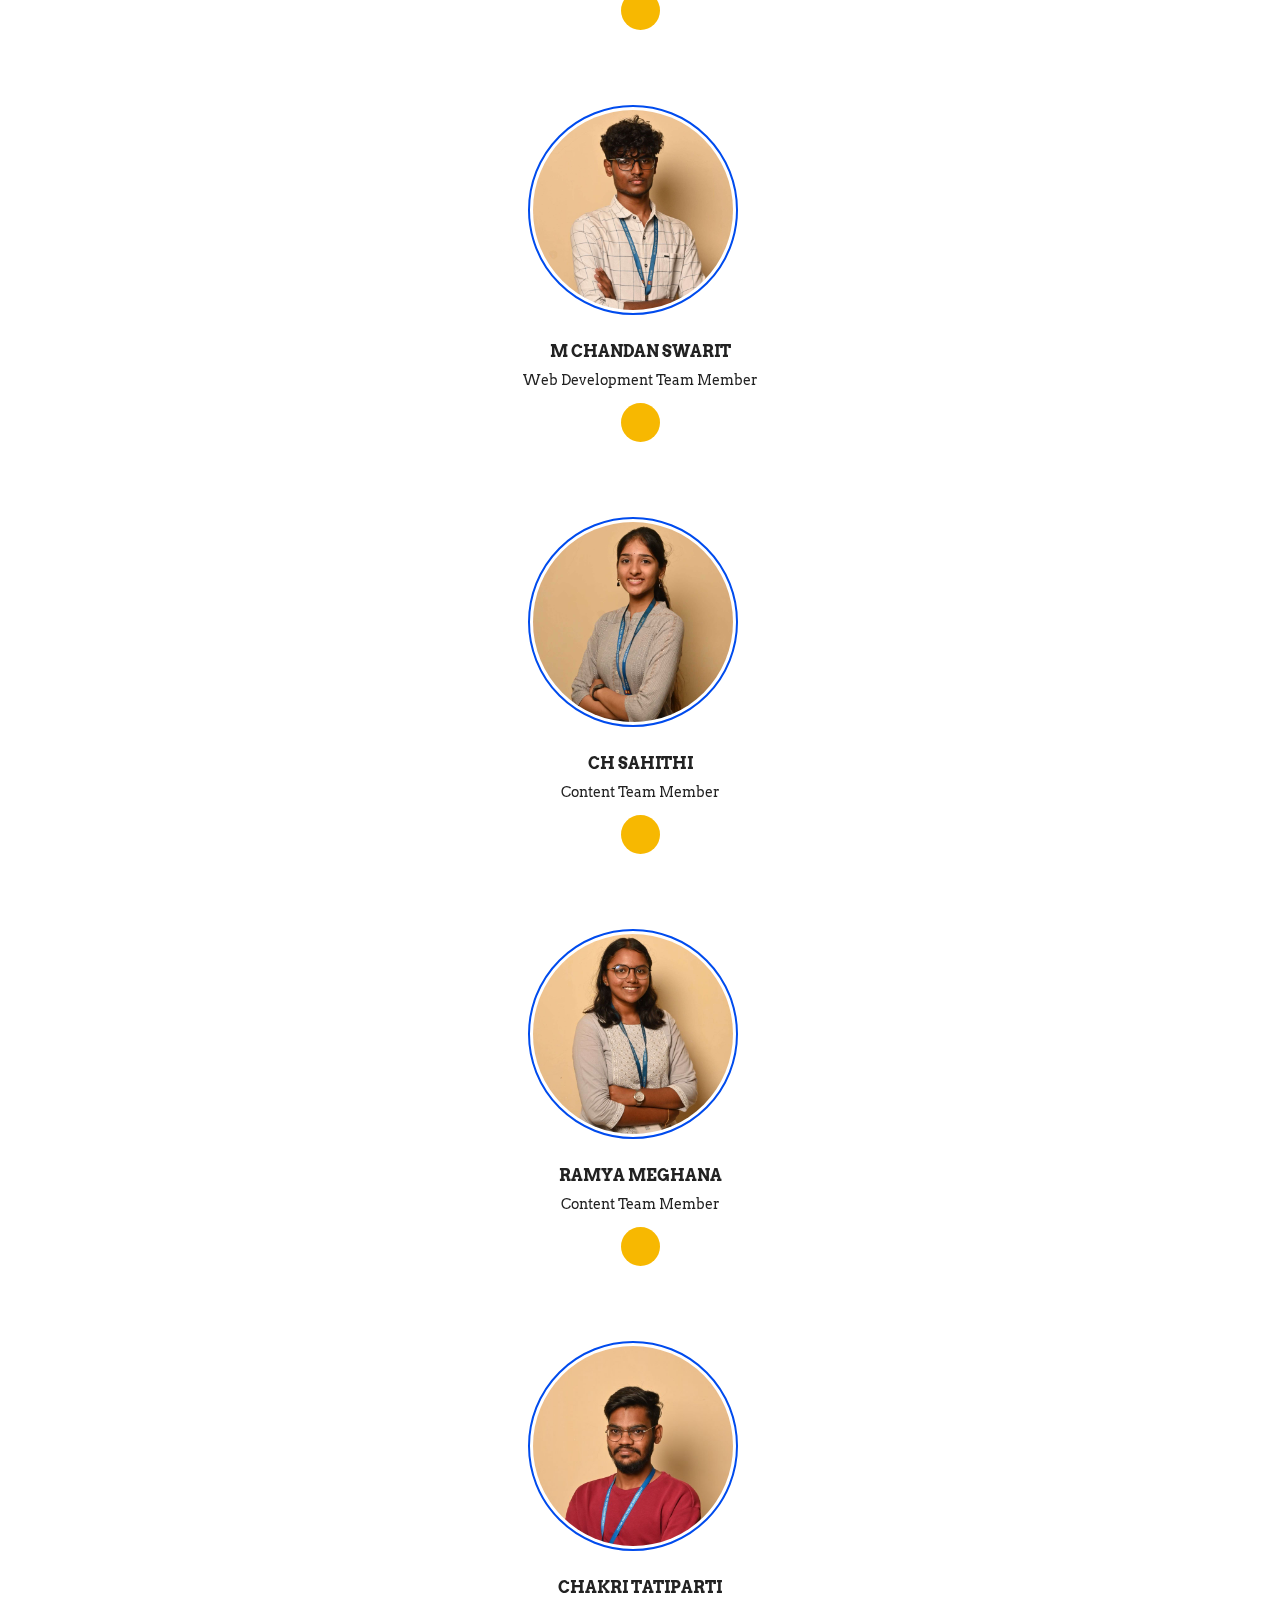
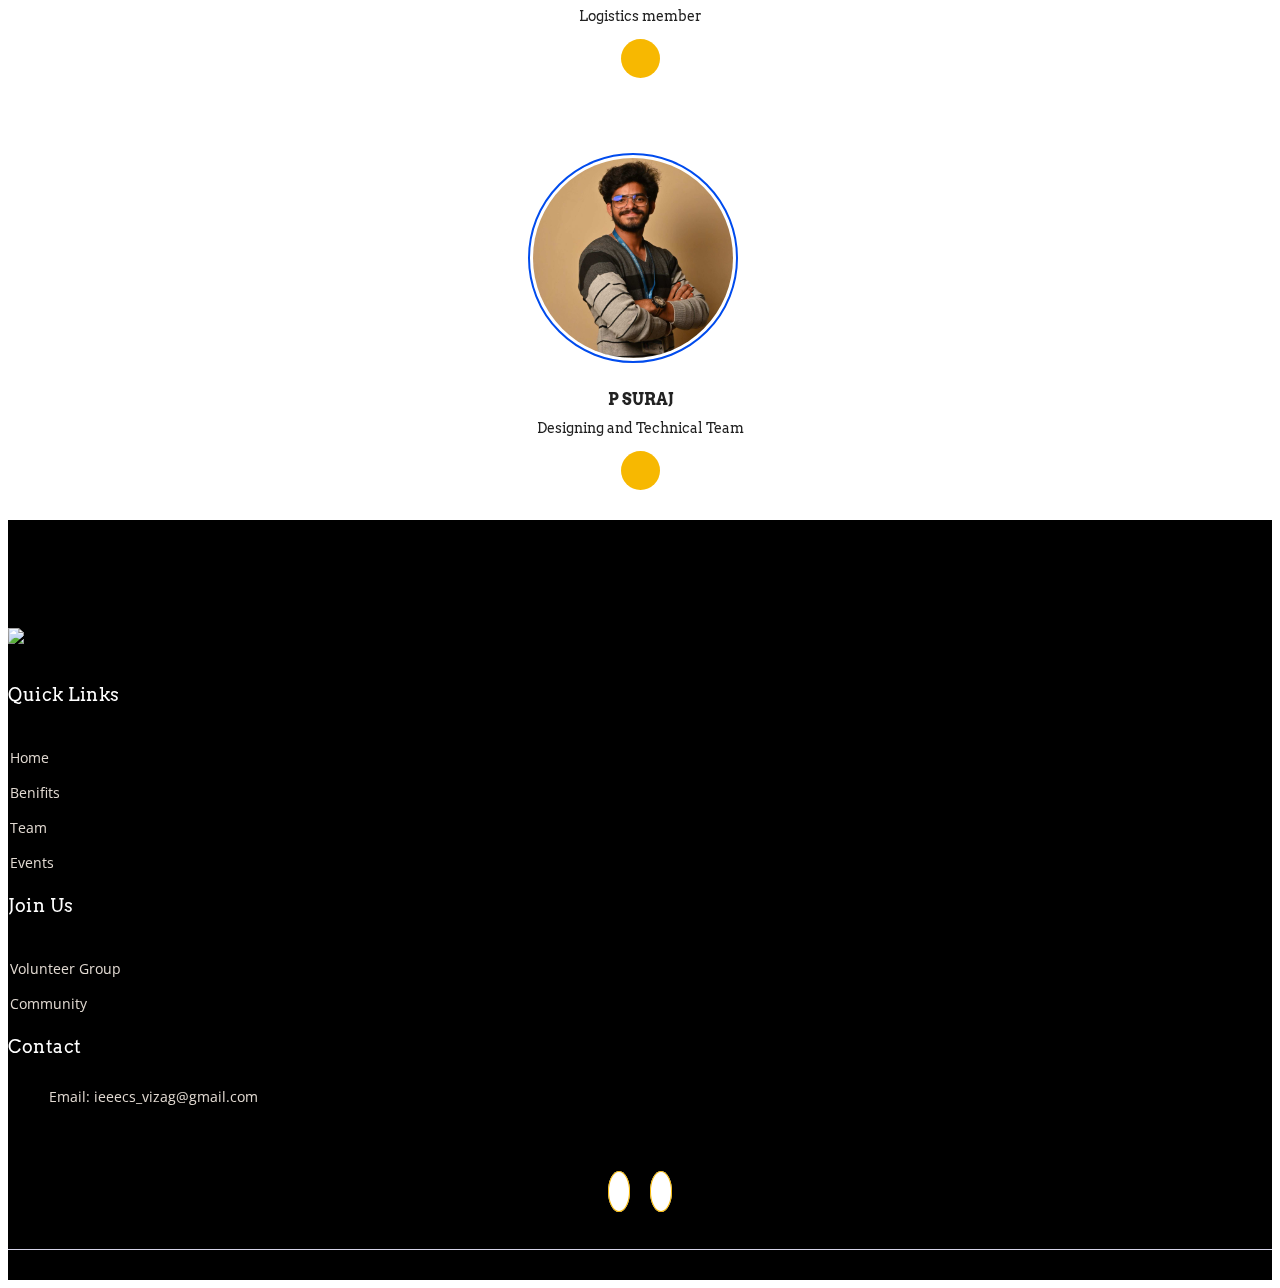
==== commit eb77c7d7: "updated the final changes" ====
--- a/teamMembers.html
+++ b/teamMembers.html
@@ -255,6 +255,151 @@
 			</div>
 		</div>
 
+
+		<div class="testimonial-item col-lg-3 col-md-4 col-sm-12"><!--P Bharat-->
+			<div class="img-thumb">
+				<img src="coreteam/bharat.jpg" class="lazyload" alt="" style="height: 200px;">
+			</div>
+			<div class="info">
+				<h2 class="text_dark">P Bharat</h2>
+				<h3>Program Coordinator SB</h3>
+			</div>
+			<div class="media-icons">
+				<a href="https://instagram.com/bharat_pusuluru"" target="_blank"><i class="fab fa-instagram"></i></a>
+			</div>
+		</div>
+		<div class="testimonial-item col-lg-3 col-md-4 col-sm-12">
+			<div class="img-thumb">
+				<img src="coreteam/sujitha.jpg" class="lazyload"
+					alt="Vice Chair Person of WIE" style="height: 200px; width: 200px;">
+			</div>
+			<div class="info">
+				<h2 class="text_dark">P V Sujitha</h2>
+				<h3>Vice Chair Person of WIE</h3>
+			</div>
+
+			<div class="media-icons">
+				<a href="https://instagram.com/sujii__reddy?igshid=MzRlODBiNWFlZA=="
+					target="_blank"><i class="fab fa-instagram"></i></a>
+			</div>
+		</div>
+
+		<div class="testimonial-item col-lg-3 col-md-4 col-sm-12">
+			<div class="img-thumb">
+				<img src="coreteam/dinisha.jpg" class="lazyload"
+					alt="">
+			</div>
+			<div class="info">
+				<h2 class="text_dark">Dinisha Reddy</h2>
+				<h3>Web Development Lead (WIE)</h3>
+			</div>
+
+			<div class="media-icons">
+				<a href="#"
+					target="_blank"><i class="fab fa-instagram"></i></a>
+			</div>
+		</div>
+		<div class="testimonial-item col-lg-3 col-md-4 col-sm-12">
+			<div class="img-thumb">
+				<img src="coreteam/mohit.jpg" style="height: 200px; width: 200px; border-radius: 50%;;" class="lazyload" alt="">
+			</div>
+			<div class="info">
+				<h2 class="text_dark">S Mohit</h2>
+				<h3>Digital Team Lead</h3>
+			</div>
+
+			<div class="media-icons">
+				<a href=https://instagram.com/mohitsaladi?utm_source=qr&igshid=MzNlNGNkZWQ4Mg%3D%3D"
+					target="_blank"><i class="fab fa-instagram"></i></a>
+			</div>
+		</div>
+		<div class="testimonial-item col-lg-3 col-md-4 col-sm-12">
+			<div class="img-thumb">
+				<img src="coreteam/samanth verma.jpg" class="lazyload"
+					alt="">
+			</div>
+			<div class="info">
+				<h2 class="text_dark">P Samanth Varma</h2>
+				<h3>Non Technical Lead</h3>
+			</div>
+
+			<div class="media-icons">
+				<a href="https://instagram.com/samanth_varma_143?igshid=NjIwNzIyMDk2Mg=="
+					target="_blank"><i class="fab fa-instagram"></i></a>
+			</div>
+		</div>	
+		<div class="testimonial-item col-lg-3 col-md-4 col-sm-12">
+			<div class="img-thumb">
+				<img src="coreteam/chaitanya.jpg" class="lazyload"
+					alt="">
+			</div>
+			<div class="info">
+				<h2 class="text_dark">Y Chaitanya</h2>
+				<h3>Non Technical Lead</h3>
+			</div>
+
+			<div class="media-icons">
+				<a href="https://instagram.com/_chaitanya__06?utm_source=qr&igshid=MzNlNGNkZWQ4Mg%3D%3D"
+					target="_blank"><i class="fab fa-instagram"></i></a>
+			</div>
+		</div>
+		<div class="testimonial-item col-lg-3 col-md-4 col-sm-12">
+			<div class="img-thumb">
+				<img src="coreteam/haasini.jpg" class="lazyload"
+					alt="">
+			</div>
+			<div class="info">
+				<h2 class="text_dark">Haasini</h2>
+				<h3>Membership Lead</h3>
+			</div>
+
+			<div class="media-icons">
+				<a href="https://instagram.com/haasini_3003?utm_source=qr&igshid=MzNlNGNkZWQ4Mg%3D%3D"
+					target="_blank"><i class="fab fa-instagram"></i></a>
+			</div>
+		</div>
+	
+		<div class="testimonial-item col-lg-3 col-md-4 col-sm-12"><!--Durga Prasanth-->
+			<div class="img-thumb">
+				<img src="coreteam/prasanth.jpg" class="lazyload" alt="" style="height: 200px; ">
+			</div>
+			<div class="info">
+				<h2 class="text_dark">Durga Prasanth</h2>
+				<h3>Head of Operations</h3>
+			</div>
+			<div class="media-icons">
+				<a href="https://instagram.com/music_by_prashanth?igshid=OGQ5ZDc2ODk2ZA==" target="_blank">
+					<i class="fab fa-instagram"></i></a>
+			</div>
+		</div>
+		<div class="testimonial-item col-lg-3 col-md-4 col-sm-12"><!--Aparna Akondi-->
+			<div class="img-thumb">
+				<img src="coreteam/aparna.jpg" class="lazyload" alt="" style="height: 200px;">
+			</div>
+			<div class="info">
+				<h2 class="text_dark">Aparna Akondi</h2>
+				<h3>Public Relations Lead</h3>
+			</div>
+			<div class="media-icons">
+				<a href="https://instagram.com/aparna_akondi.18?utm_source=qr&igshid=ZDc4ODBmNjlmNQ%3D%3Dh" target="_blank"><i class="fab fa-instagram"></i></a>
+			</div>
+		</div>
+		<div class="testimonial-item col-lg-3 col-md-4 col-sm-12">
+			<div class="img-thumb">
+				<img src="coreteam/akanksha.jpg" class="lazyload"
+					alt="">
+			</div>
+			<div class="info">
+				<h2 class="text_dark">Akanksha M</h2>
+				<h3>Publicity Lead</h3>
+			</div>
+
+			<div class="media-icons">
+				<a href="#"
+					target="_blank"><i class="fab fa-instagram"></i></a>
+			</div>
+
+		</div>
 		<div class="testimonial-item col-lg-3 col-md-4 col-sm-12">
 			<div class="img-thumb">
 				<img src="coreteam/suchandrahaas.jpg" class="lazyload"
@@ -268,136 +413,6 @@
 				<a href="#"
 					target="_blank"><i class="fab fa-instagram"></i></a>
 			</div>
-		</div>
-		<div class="testimonial-item col-lg-3 col-md-4 col-sm-12"><!--P Bharat-->
-			<div class="img-thumb">
-				<img src="coreteam/bharat.jpg" class="lazyload" alt="" style="height: 200px;">
-			</div>
-			<div class="info">
-				<h2 class="text_dark">P Bharat</h2>
-				<h3>Program Coordinator SB</h3>
-			</div>
-			<div class="media-icons">
-				<a href="https://instagram.com/bharat_pusuluru"" target="_blank"><i class="fab fa-instagram"></i></a>
-			</div>
-		</div>
-		<div class="testimonial-item col-lg-3 col-md-4 col-sm-12">
-			<div class="img-thumb">
-				<img src="coreteam/sujitha.jpg" class="lazyload"
-					alt="Vice Chair Person of WIE" style="height: 200px; width: 200px;">
-			</div>
-			<div class="info">
-				<h2 class="text_dark">P V Sujitha</h2>
-				<h3>Vice Chair Person of WIE</h3>
-			</div>
-
-			<div class="media-icons">
-				<a href="https://instagram.com/sujii__reddy?igshid=MzRlODBiNWFlZA=="
-					target="_blank"><i class="fab fa-instagram"></i></a>
-			</div>
-		</div>
-
-		<div class="testimonial-item col-lg-3 col-md-4 col-sm-12">
-			<div class="img-thumb">
-				<img src="coreteam/dinisha.jpg" class="lazyload"
-					alt="">
-			</div>
-			<div class="info">
-				<h2 class="text_dark">Dinisha Reddy</h2>
-				<h3>Web Development Lead (WIE)</h3>
-			</div>
-
-			<div class="media-icons">
-				<a href="#"
-					target="_blank"><i class="fab fa-instagram"></i></a>
-			</div>
-		</div>
-		<div class="testimonial-item col-lg-3 col-md-4 col-sm-12">
-			<div class="img-thumb">
-				<img src="coreteam/samanth verma.jpg" class="lazyload"
-					alt="">
-			</div>
-			<div class="info">
-				<h2 class="text_dark">P Samanth Varma</h2>
-				<h3>Non Technical Lead</h3>
-			</div>
-
-			<div class="media-icons">
-				<a href="https://instagram.com/samanth_varma_143?igshid=NjIwNzIyMDk2Mg=="
-					target="_blank"><i class="fab fa-instagram"></i></a>
-			</div>
-		</div>	
-		<div class="testimonial-item col-lg-3 col-md-4 col-sm-12">
-			<div class="img-thumb">
-				<img src="coreteam/chaitanya.jpg" class="lazyload"
-					alt="">
-			</div>
-			<div class="info">
-				<h2 class="text_dark">Y Chaitanya</h2>
-				<h3>Non Technical Lead</h3>
-			</div>
-
-			<div class="media-icons">
-				<a href="https://instagram.com/_chaitanya__06?utm_source=qr&igshid=MzNlNGNkZWQ4Mg%3D%3D"
-					target="_blank"><i class="fab fa-instagram"></i></a>
-			</div>
-		</div>
-		<div class="testimonial-item col-lg-3 col-md-4 col-sm-12">
-			<div class="img-thumb">
-				<img src="coreteam/haasini.jpg" class="lazyload"
-					alt="">
-			</div>
-			<div class="info">
-				<h2 class="text_dark">Haasini</h2>
-				<h3>Membership Lead</h3>
-			</div>
-
-			<div class="media-icons">
-				<a href="https://instagram.com/haasini_3003?utm_source=qr&igshid=MzNlNGNkZWQ4Mg%3D%3D"
-					target="_blank"><i class="fab fa-instagram"></i></a>
-			</div>
-		</div>
-	
-		<div class="testimonial-item col-lg-3 col-md-4 col-sm-12"><!--Durga Prasanth-->
-			<div class="img-thumb">
-				<img src="coreteam/prasanth.jpg" class="lazyload" alt="" style="height: 200px; ">
-			</div>
-			<div class="info">
-				<h2 class="text_dark">Durga Prasanth</h2>
-				<h3>Head of Operations</h3>
-			</div>
-			<div class="media-icons">
-				<a href="https://instagram.com/music_by_prashanth?igshid=OGQ5ZDc2ODk2ZA==" target="_blank">
-					<i class="fab fa-instagram"></i></a>
-			</div>
-		</div>
-		<div class="testimonial-item col-lg-3 col-md-4 col-sm-12"><!--Aparna Akondi-->
-			<div class="img-thumb">
-				<img src="coreteam/aparna.jpg" class="lazyload" alt="" style="height: 200px;">
-			</div>
-			<div class="info">
-				<h2 class="text_dark">Aparna Akondi</h2>
-				<h3>Public Relations Lead</h3>
-			</div>
-			<div class="media-icons">
-				<a href="https://instagram.com/aparna_akondi.18?utm_source=qr&igshid=ZDc4ODBmNjlmNQ%3D%3Dh" target="_blank"><i class="fab fa-instagram"></i></a>
-			</div>
-		</div>
-		<div class="testimonial-item col-lg-3 col-md-4 col-sm-12">
-			<div class="img-thumb">
-				<img src="coreteam/akanksha.jpg" class="lazyload"
-					alt="">
-			</div>
-			<div class="info">
-				<h2 class="text_dark">Akanksha M</h2>
-				<h3>Publicity Lead</h3>
-			</div>
-
-			<div class="media-icons">
-				<a href="#"
-					target="_blank"><i class="fab fa-instagram"></i></a>
-			</div>
-
 		</div>
 		<div class="testimonial-item col-lg-3 col-md-4 col-sm-12"><!--K S V J Tarun Rohith-->
 			<div class="img-thumb">
